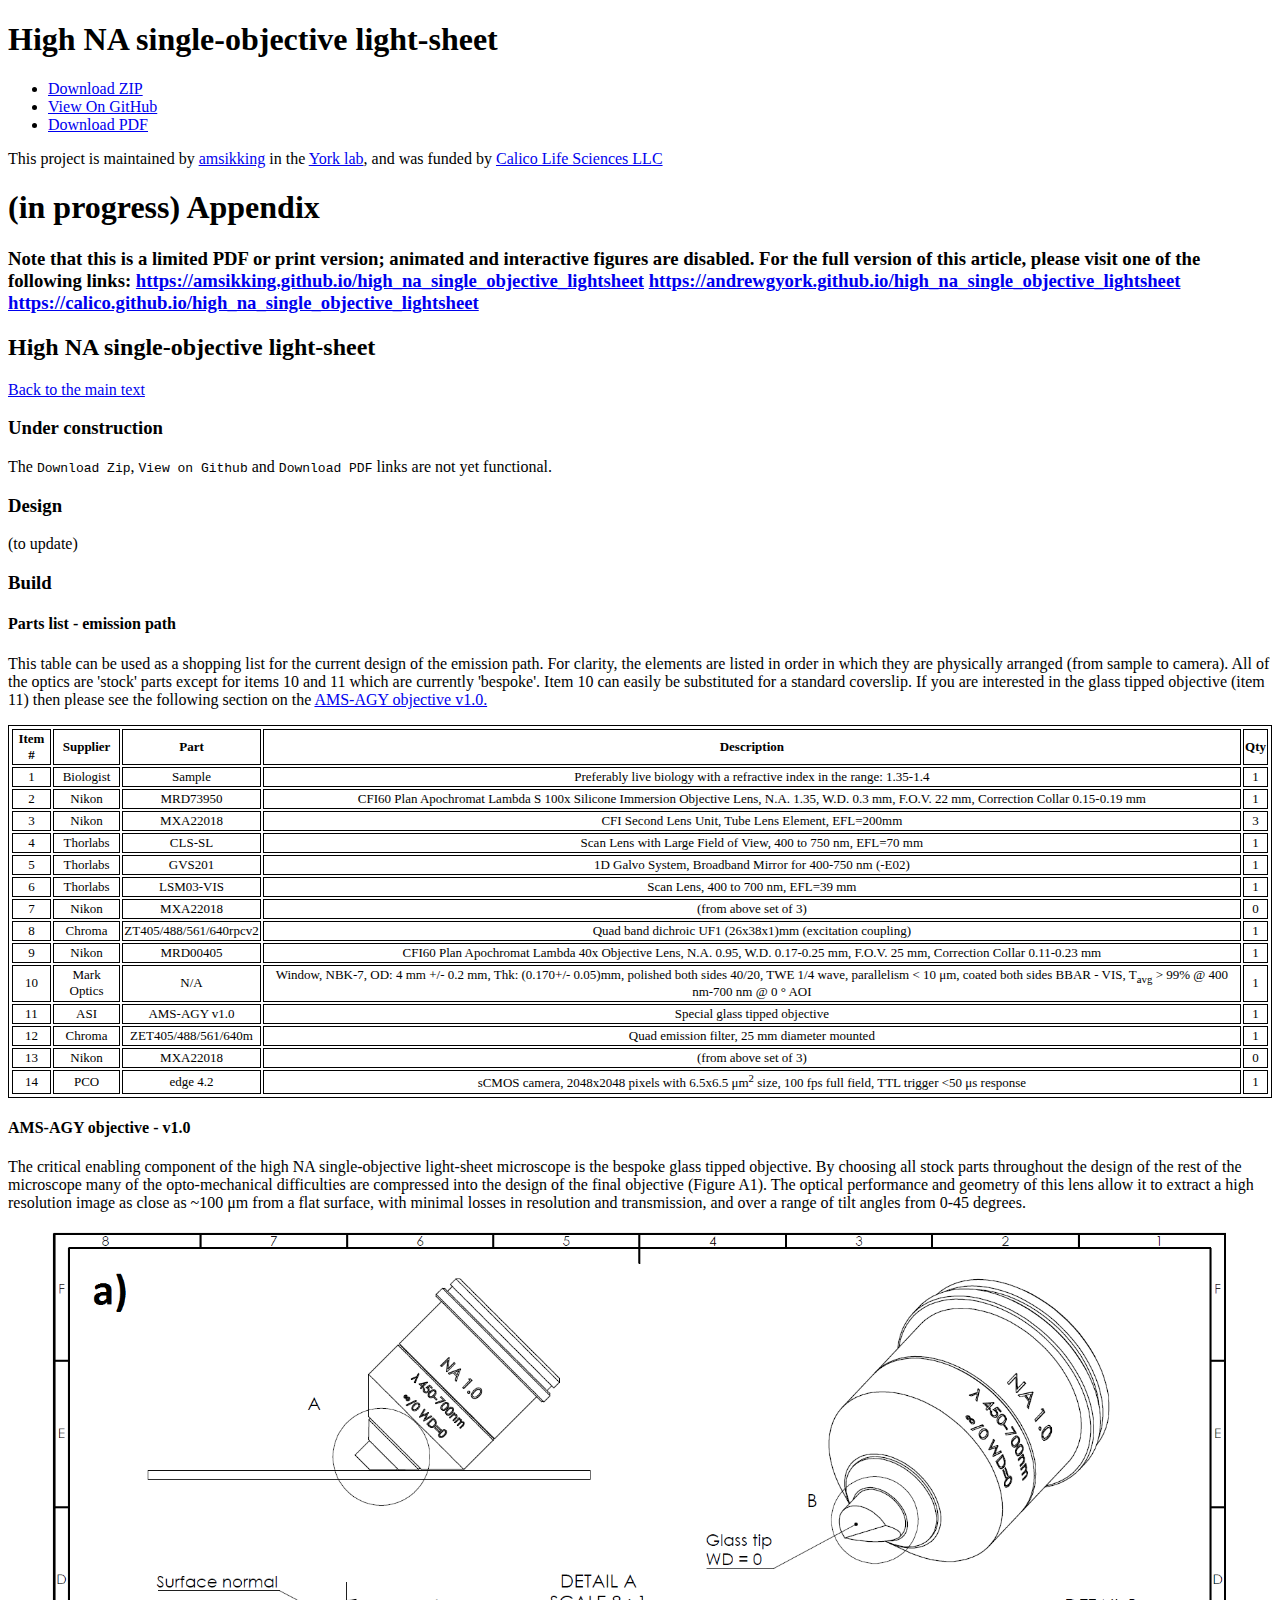
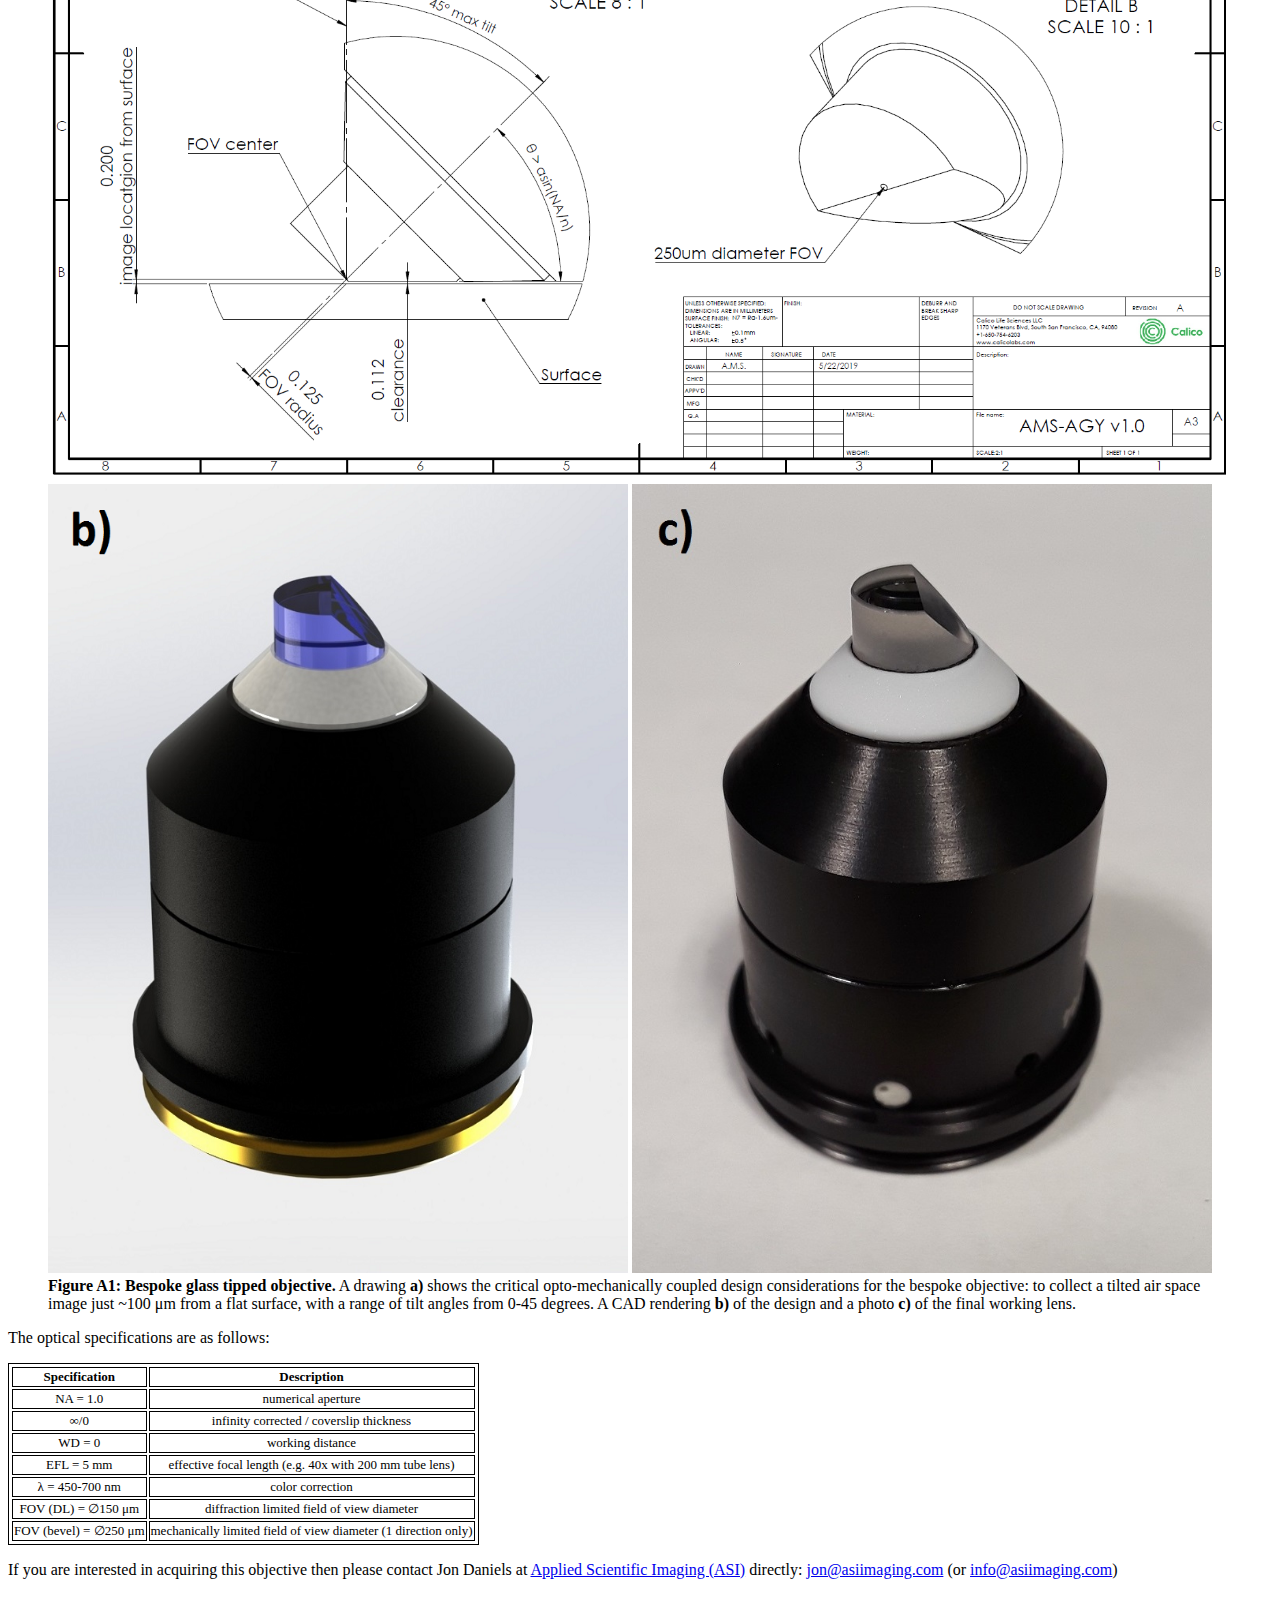
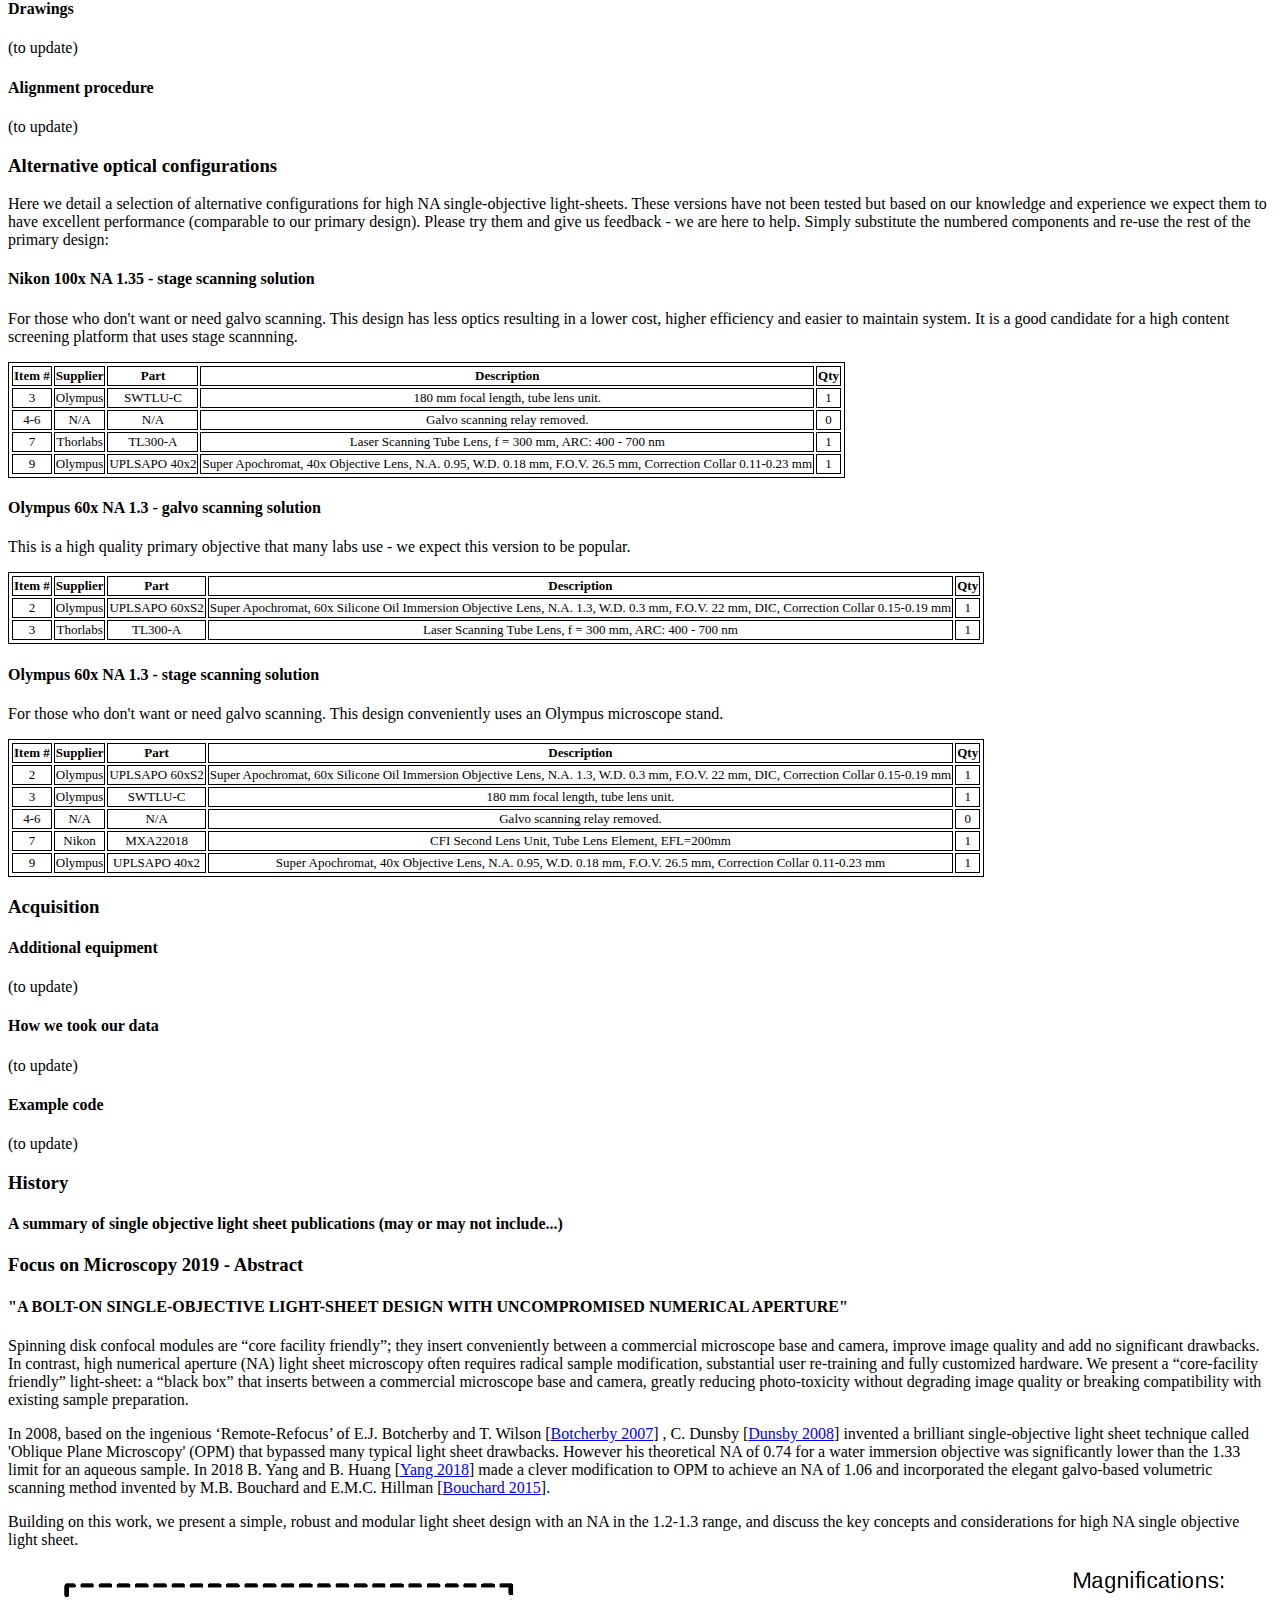
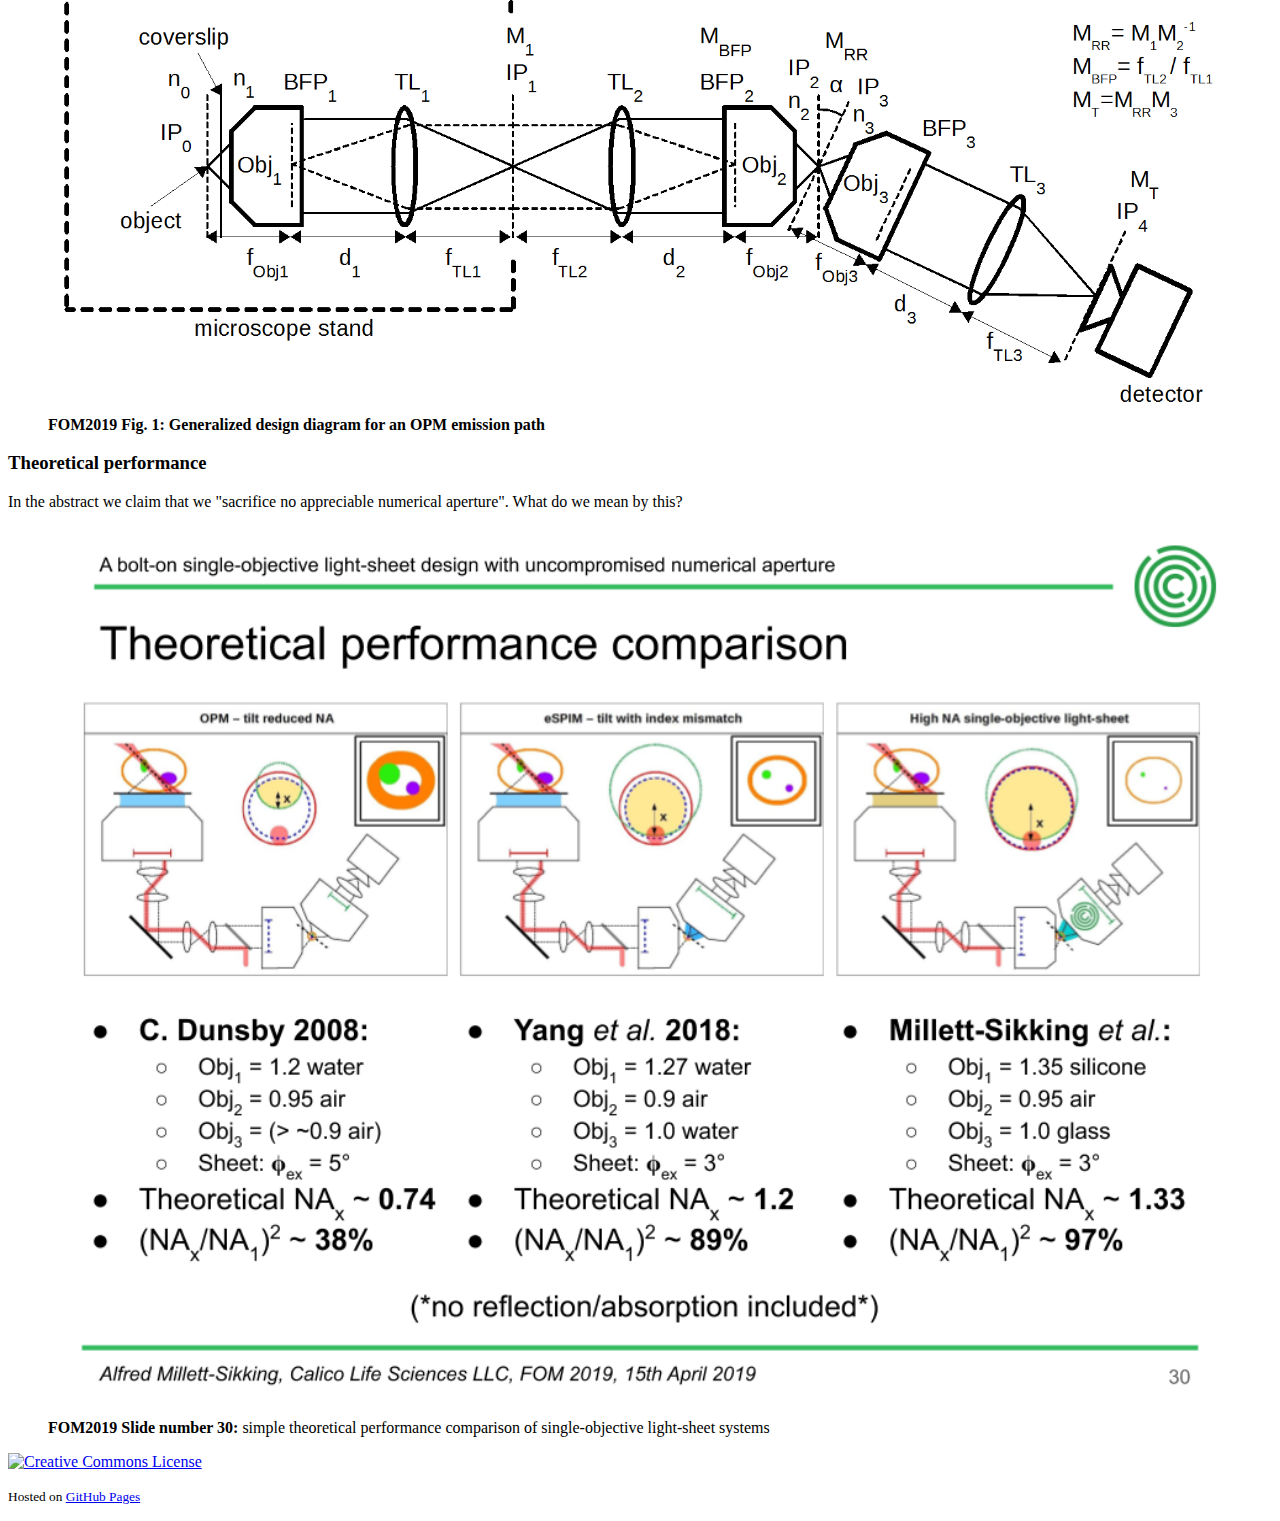
==== appendix.html @ 86b498c7 "Update appendix.html" ====
<!doctype html>
<!-- 
##############################################################
Ignore this boilerplate if you're just trying to edit the text.
Skip to the part that says 'The real text begins here'
##############################################################

Based on this theme: https://github.com/broccolini/dinky , which mentioned that attribution is appreciated. Thanks, broccolini!
-->
<html lang="en">
  <head>
    <base target="_blank">
    <meta charset="utf-8">
    <meta http-equiv="X-UA-Compatible" content="IE=edge">
    <title>high_NA_lightsheet_appendix_by_AMSikking</title>

    <link rel="stylesheet" href="stylesheets/styles.css">
    <link rel="stylesheet" href="stylesheets/prism.css">
    <!--[if lt IE 9]>
    <script src="javascript/html5shiv/html5shiv.js"></script>
    <![endif]-->
    <!--[if lt IE 8]>
      <p class="browserupgrade">You are using an <strong>outdated</strong> browser. Please <a href="http://browsehappy.com/">upgrade your browser</a> to improve your experience.</p>
    <![endif]-->
    <script src="javascript/scale-fix/scale.fix.js"></script>
    <script src="javascript/python-highlighting/prism.js"></script>
    <script async src="javascript/Minimal-MathJax/MathJax.js?config=TeX-AMS_CHTML"></script>
    <script src="javascript/update_figures.js"></script>
    <script src="javascript/reference_list/reference_list.js"></script>
    <script src="javascript/google-analytics/analytics.js"></script>
    <meta name="viewport" content="width=device-width, initial-scale=1, user-scalable=no">
  </head>
  <body>
    <div class="wrapper">
      <header>
        <h1 class="header">High NA single-objective light-sheet</h1>
        <ul>
          <li class="download"><a class="buttons" href="./appendix.html#under_construction">Download ZIP</a></li>
          <li><a class="buttons github" href="./appendix.html#under_construction">View On GitHub</a></li>
          <li><a class="buttons pdf" href="./appendix.html#under_construction">Download PDF</a></li>
        </ul>
        <p class="header" style="text-align:left;">This project is maintained by <a class="header name" href="https://github.com/amsikking">amsikking</a> in the <a class="header name" href="https://andrewgyork.github.io/">York lab</a>, and was funded by <a class="header name" href="https://www.calicolabs.com/">Calico Life Sciences LLC</a></p>
      </header>
<!-- 
##############################################################
The real text begins here.
##############################################################
 -->
<section>
<h1>(in progress) Appendix</h1>
<h3 class="onlyprint">
Note that this is a limited PDF or print version; animated and interactive figures are disabled. For the full version of this article, please visit one of the following links: <a href="https://amsikking.github.io/high_na_single_objective_lightsheet">https://amsikking.github.io/high_na_single_objective_lightsheet</a> <a href="https://andrewgyork.github.io/high_na_single_objective_lightsheet">https://andrewgyork.github.io/high_na_single_objective_lightsheet</a> <a href="https://calico.github.io/high_na_single_objective_lightsheet">https://calico.github.io/high_na_single_objective_lightsheet</a></h3>	
<h2>High NA single-objective light-sheet</h2>
<p><a href="./index.html" title="Main text" target="_self">Back to the main text</a></p>

<h3 id="under_construction">Under construction</h3>

<p>The <code>Download Zip</code>, <code>View on Github</code> and <code>Download PDF</code> links are not yet functional.</p>

<h3 id="Design">
Design</h3>

<p>(to update)</p>

<h3 id="Build">
Build</h3>

<h4 id="Parts_em_optical">Parts list - emission path</h4>

<p>This table can be used as a shopping list for the current design of the emission path. For clarity, the elements are listed in order in which they are physically arranged (from sample to camera). All of the optics are 'stock' parts except for items 10 and 11 which are currently 'bespoke'. Item 10 can easily be substituted for a standard coverslip. If you are interested in the glass tipped objective (item 11) then please see the following section on the <a href="#AMS-AGY_v1.0" target="_self">AMS-AGY objective v1.0.</a></p>

<div>
<style scoped>
table, th, td {
    border: 1px solid black;
    text-align: center;
	padding: 1px;
	font-size: small;
}
</style>
<table>
  <tr><th>Item #</th>	<th>Supplier</th>			<th>Part</th>  <th>Description</th><th>Qty</th>
  <tr><td>1</td>		<td>Biologist</td>			<td>Sample</td>
  <td>Preferably live biology with a refractive index in the range: 1.35-1.4</td>						<td>1</td></tr>
  <tr><td>2</td>		<td>Nikon</td>				<td>MRD73950</td>
  <td>CFI60 Plan Apochromat Lambda S 100x Silicone Immersion Objective Lens, N.A. 1.35, W.D. 0.3 mm, F.O.V. 22 mm, Correction Collar 0.15-0.19 mm</td>																				<td>1</td></tr>
  <tr><td>3</td>		<td>Nikon</td>				<td>MXA22018</td>
  <td>CFI Second Lens Unit, Tube Lens Element, EFL=200mm</td>														<td>3</td></tr>
  <tr><td>4</td>		<td>Thorlabs</td>			<td>CLS-SL</td>
  <td>Scan Lens with Large Field of View, 400 to 750 nm, EFL=70 mm</td>									<td>1</td></tr>
  <tr><td>5</td>		<td>Thorlabs</td>			<td>GVS201</td>
  <td>1D Galvo System, Broadband Mirror for 400-750 nm (-E02)</td>										<td>1</td></tr>
  <tr><td>6</td>		<td>Thorlabs</td>			<td>LSM03-VIS</td>
  <td>Scan Lens, 400 to 700 nm, EFL=39 mm</td>															<td>1</td></tr>
  <tr><td>7</td>		<td>Nikon</td>				<td>MXA22018</td>
  <td>(from above set of 3)</td>																		<td>0</td></tr>
  <tr><td>8</td>		<td>Chroma</td>				<td>ZT405/488/561/640rpcv2</td>
  <td>Quad band dichroic UF1 (26x38x1)mm (excitation coupling)</td>													<td>1</td></tr>
  <tr><td>9</td>		<td>Nikon</td>				<td>MRD00405</td>
  <td>CFI60 Plan Apochromat Lambda 40x Objective Lens, N.A. 0.95, W.D. 0.17-0.25 mm, F.O.V. 25 mm, Correction Collar 0.11-0.23 mm</td>																			<td>1</td></tr>
  <tr><td>10</td>		<td>Mark Optics</td>		<td>N/A</td>
  <td>Window, NBK-7, OD: 4 mm +/- 0.2 mm, Thk: (0.170+/- 0.05)mm, polished both sides 40/20, TWE 1/4 wave, parallelism &lt; 10 &mu;m, coated both sides BBAR - VIS, T<sub>avg</sub> &gt; 99&percnt; @ 400 nm-700 nm @ 0 &deg; AOI</td>																										<td>1</td></tr>
  <tr><td>11</td>		<td>ASI</td>			<td>AMS-AGY v1.0</td>
  <td>Special glass tipped objective</td>																<td>1</td></tr>
  <tr><td>12</td>		<td>Chroma</td>				<td>ZET405/488/561/640m</td>
  <td>Quad emission filter, 25 mm diameter mounted</td>													<td>1</td></tr>
  <tr><td>13</td>		<td>Nikon</td>				<td>MXA22018</td>
  <td>(from above set of 3)</td>																		<td>0</td></tr>
  <tr><td>14</td>		<td>PCO</td>				<td>edge 4.2</td>
  <td>sCMOS camera, 2048x2048 pixels with 6.5x6.5 μm<sup>2</sup> size, 100 fps full field, TTL trigger <50 μs response</td>																										<td>1</td></tr>
</table>
</div>

<h4 id="AMS-AGY_v1.0">AMS-AGY objective - v1.0</h4>

<p>The critical enabling component of the high NA single-objective light-sheet microscope is the bespoke glass tipped objective. By choosing all stock parts throughout the design of the rest of the microscope many of the opto-mechanical difficulties are compressed into the design of the final objective (Figure A1). The optical performance and geometry of this lens allow it to extract a high resolution image as close as ~100 &mu;m from a flat surface, with minimal losses in resolution and transmission, and over a range of tilt angles from 0-45 degrees.</p>

<figure id="Figure_A1">
<img src="images/AMS-AGY_objective_v1.0/AMS-AGY_objective_v1.0_drawing.png" alt="Figure A1" id="Figure_A1_svg" style="width:100%;">
<img src="images/AMS-AGY_objective_v1.0/AMS-AGY_objective_v1.0_render.png" alt="Figure A2" id="Figure_A2_svg_1" style="width:49%;">
<img src="images/AMS-AGY_objective_v1.0/AMS-AGY_objective_v1.0_photo.jpg" alt="Figure A2" id="Figure_A2_svg_2" style="width:49%;">
<figcaption><strong>Figure A1: Bespoke glass tipped objective.</strong> A drawing <strong>a)</strong> shows the critical opto-mechanically coupled design considerations for the bespoke objective: to collect a tilted air space image just ~100 &mu;m from a flat surface, with a range of tilt angles from 0-45 degrees. A CAD rendering <strong>b)</strong> of the design and a photo <strong>c)</strong> of the final working lens.</strong></figcaption>
</figure>

<p></p>
<p>The optical specifications are as follows:</p>

<div>
<style scoped>
table, th, td {
    border: 1px solid black;
    text-align: center;
	padding: 1px;
	font-size: small;
}
</style>
<table>
  <tr><th>Specification</th>					<th>Description</th></tr>
  <tr><td>NA = 1.0</td>							<td>numerical aperture</td>
  <tr><td>&infin;/0</td>						<td>infinity corrected / coverslip thickness</td>
  <tr><td>WD = 0</td>							<td>working distance</td>
  <tr><td>EFL = 5 mm</td>						<td>effective focal length (e.g. 40x with 200 mm tube lens)</td>
  <tr><td>&lambda; = 450-700 nm</td>				<td>color correction</td>
  <tr><td>FOV (DL) = &empty;150 &mu;m </td>		<td>diffraction limited field of view diameter</td>
  <tr><td>FOV (bevel) = &empty;250 &mu;m </td>	<td>mechanically limited field of view diameter (1 direction only)</td>
</table>
</div>

<p>If you are interested in acquiring this objective then please contact Jon Daniels at <a href="http://www.asiimaging.com/">Applied Scientific Imaging (ASI)</a> directly: <a href="mailto:jon@asiimaging.com" target="_self">jon@asiimaging.com</a> (or <a href="mailto:info@asiimaging.com" target="_self">info@asiimaging.com</a>)</p>

<h4 id="Drawings">Drawings</h4>

<p>(to update)</p>

<h4 id="Alignment">Alignment procedure</h4>

<p>(to update)</p>

<h3 id="Alt_configs">Alternative optical configurations</h3>

<p>Here we detail a selection of alternative configurations for high NA single-objective light-sheets. These versions have not been tested but based on our knowledge and experience we expect them to have excellent performance (comparable to our primary design). Please try them and give us feedback - we are here to help. Simply substitute the numbered components and re-use the rest of the primary design:</p>

<h4>Nikon 100x NA 1.35 - stage scanning solution</h4>

<p>For those who don't want or need galvo scanning. This design has less optics resulting in a lower cost, higher efficiency and easier to maintain system. It is a good candidate for a high content screening platform that uses stage scannning.</p>

<div>
<style scoped>
table, th, td {
    border: 1px solid black;
    text-align: center;
	padding: 1px;
	font-size: small;
}
</style>
<table>
  <tr><th>Item #</th>	<th>Supplier</th>			<th>Part</th>  <th>Description</th><th>Qty</th>
  <tr><td>3</td>		<td>Olympus</td>				<td>SWTLU-C</td>
  <td>180 mm focal length, tube lens unit.</td>														<td>1</td></tr>
  <tr><td>4-6</td>		<td>N/A</td>				<td>N/A</td>
  <td>Galvo scanning relay removed.</td>														<td>0</td></tr>
  <tr><td>7</td>		<td>Thorlabs</td>			<td>TL300-A</td>
  <td>Laser Scanning Tube Lens, f = 300 mm, ARC: 400 - 700 nm</td>		  	  		   <td>1</td></tr>
  <tr><td>9</td>		<td>Olympus</td>				<td>UPLSAPO 40x2</td>
  <td>Super Apochromat, 40x Objective Lens, N.A. 0.95, W.D. 0.18 mm, F.O.V. 26.5 mm, Correction Collar 0.11-0.23 mm</td>																		<td>1</td></tr>
</table>
</div>

<h4>Olympus 60x NA 1.3 - galvo scanning solution</h4>

<p>This is a high quality primary objective that many labs use - we expect this version to be popular.</p>

<div>
<style scoped>
table, th, td {
    border: 1px solid black;
    text-align: center;
	padding: 1px;
	font-size: small;
}
</style>
<table>
  <tr><th>Item #</th>	<th>Supplier</th>			<th>Part</th>  <th>Description</th><th>Qty</th>
  <tr><td>2</td>		<td>Olympus</td>				<td>UPLSAPO 60xS2</td>
  <td>Super Apochromat, 60x Silicone Oil Immersion Objective Lens, N.A. 1.3, W.D. 0.3 mm, F.O.V. 22 mm, DIC, Correction Collar 0.15-0.19 mm</td>																	<td>1</td></tr>
  <tr><td>3</td>		<td>Thorlabs</td>			<td>TL300-A</td>
  <td>Laser Scanning Tube Lens, f = 300 mm, ARC: 400 - 700 nm</td>		  	  		   <td>1</td></tr>
</table>
</div>

<h4>Olympus 60x NA 1.3 - stage scanning solution</h4>

<p>For those who don't want or need galvo scanning. This design conveniently uses an Olympus microscope stand.</p>

<div>
<style scoped>
table, th, td {
    border: 1px solid black;
    text-align: center;
	padding: 1px;
	font-size: small;
}
</style>
<table>
  <tr><th>Item #</th>	<th>Supplier</th>			<th>Part</th>  <th>Description</th><th>Qty</th>
  <tr><td>2</td>		<td>Olympus</td>				<td>UPLSAPO 60xS2</td>
  <td>Super Apochromat, 60x Silicone Oil Immersion Objective Lens, N.A. 1.3, W.D. 0.3 mm, F.O.V. 22 mm, DIC, Correction Collar 0.15-0.19 mm</td>																				<td>1</td></tr>
  <tr><td>3</td>		<td>Olympus</td>				<td>SWTLU-C</td>
  <td>180 mm focal length, tube lens unit.</td>														<td>1</td></tr>
  <tr><td>4-6</td>		<td>N/A</td>				<td>N/A</td>
  <td>Galvo scanning relay removed.</td>														<td>0</td></tr>
  <tr><td>7</td>		<td>Nikon</td>				<td>MXA22018</td>
  <td>CFI Second Lens Unit, Tube Lens Element, EFL=200mm</td>																		<td>1</td></tr>
  <tr><td>9</td>		<td>Olympus</td>				<td>UPLSAPO 40x2</td>
  <td>Super Apochromat, 40x Objective Lens, N.A. 0.95, W.D. 0.18 mm, F.O.V. 26.5 mm, Correction Collar 0.11-0.23 mm</td>																		<td>1</td></tr>
</table>
</div>

<h3 id="Acquisition">
Acquisition</h3>

<h4 id="Additional_equipment">Additional equipment</h4>

<p>(to update)</p>

<h4>How we took our data</h4>

<p>(to update)</p>

<h4 id="Example_code">Example code</h4>

<p>(to update)</p>

<h3 id="History">
History</h3>

<h4>A summary of single objective light sheet publications (may or may not include...)</h4>

<h3 id="FOM2019_abstract">Focus on Microscopy 2019 - Abstract</h3>
<h4>"A BOLT-ON SINGLE-OBJECTIVE LIGHT-SHEET DESIGN WITH UNCOMPROMISED NUMERICAL APERTURE"</h4>

<p>Spinning disk confocal modules are “core facility friendly”; they insert conveniently between a commercial microscope base and camera, improve image quality and add no significant drawbacks. In contrast, high numerical aperture (NA) light sheet microscopy often requires radical sample modification, substantial user re-training and fully customized hardware. We present a “core-facility friendly” light-sheet: a “black box” that inserts between a commercial microscope base and camera, greatly reducing photo-toxicity without degrading image quality or breaking compatibility with existing sample preparation.</p>
<p>In 2008, based on the ingenious ‘Remote-Refocus’ of E.J. Botcherby and T. Wilson

[<a class="citation" href="https://doi.org/10.1016/j.optcom.2007.10.007" title="An optical technique for remote focusing in microscopy; E.J. Botcherby, R. Juškaitis, M.J. Booth and T. Wilson; Optics Communications, vol 281(4), p880-887, (2007)">Botcherby 2007</a>]

, C. Dunsby

[<a class="citation" href="https://doi.org/10.1364/OE.16.020306" title="Optically sectioned imaging by oblique plane microscopy; C. Dunsby; Optics Express, vol 16(25), p20306-20316, (2008)">Dunsby 2008</a>]

invented a brilliant single-objective light sheet technique called 'Oblique Plane Microscopy' (OPM) that bypassed many typical light sheet drawbacks. However his theoretical NA of 0.74 for a water immersion objective was significantly lower than the 1.33 limit for an aqueous sample. In 2018 B. Yang and B. Huang

[<a class="citation" href="https://doi.org/10.1101/273359" title="High Numerical Aperture Epi-illumination Selective Plane Illumination Microscopy; B. Yang, Y. Wang, S. Feng, V. Pessino, N. Stuurman and B. Huang; bioRxiv, (2018)">Yang 2018</a>]

made a clever modification to OPM to achieve an NA of 1.06 and incorporated the elegant galvo-based volumetric scanning method invented by M.B. Bouchard and E.M.C. Hillman

[<a class="citation" href="https://doi.org/10.1038/nphoton.2014.323" title="Swept confocally-aligned planar excitation (SCAPE) microscopy for high-speed volumetric imaging of behaving organisms; M.B. Bouchard, V. Voleti, C.S. Mendes, C. Lacefield, W. B. Grueber, R.S. Mann, R.M. Bruno and E.M.C. Hillman; Nature Photonics, vol 9, p113-119, (2015)">Bouchard 2015</a>].</p>

<p>Building on this work, we present a simple, robust and modular light sheet design with an NA in the 1.2-1.3 range, and discuss the key concepts and considerations for high NA single objective light sheet.</p>

<figure id="FOM2019_Fig_1">
<img src="images/FOM2019/FOM2019_Abstract_figure_1.png" alt="FOM2019 Figure 1" id="FOM2019_Fig_1_jpg_1" style="width:100%;">
<figcaption><strong>FOM2019 Fig. 1: Generalized design diagram for an OPM emission path</strong></figcaption>
</figure>

<h3 id=theory_performance>Theoretical performance</h3>
<p>In the abstract we claim that we "sacrifice no appreciable numerical aperture". What do we mean by this?  </p>

<figure id="FOM2019_30">
<img src="images/FOM2019/FOM2019_30.png" alt="FOM2019_30 Figure 1" id="FOM2019_30_jpg_1" style="width:100%;">
<figcaption><strong>FOM2019 Slide number 30:</strong> simple theoretical performance comparison of single-objective light-sheet systems</figcaption>
</figure>


</section>
<footer>
  <a rel="license" href="http://creativecommons.org/licenses/by/4.0/"><img alt="Creative Commons License" style="border-width:0" src="./images/cc_by_4p0.png"></a>

  <p><small>Hosted on <a href="https://pages.github.com">GitHub Pages</a></small></p>
</footer>
</div>
 <!--[if !IE]><script>fixScale(document);</script><![endif]-->
</body>
</html>
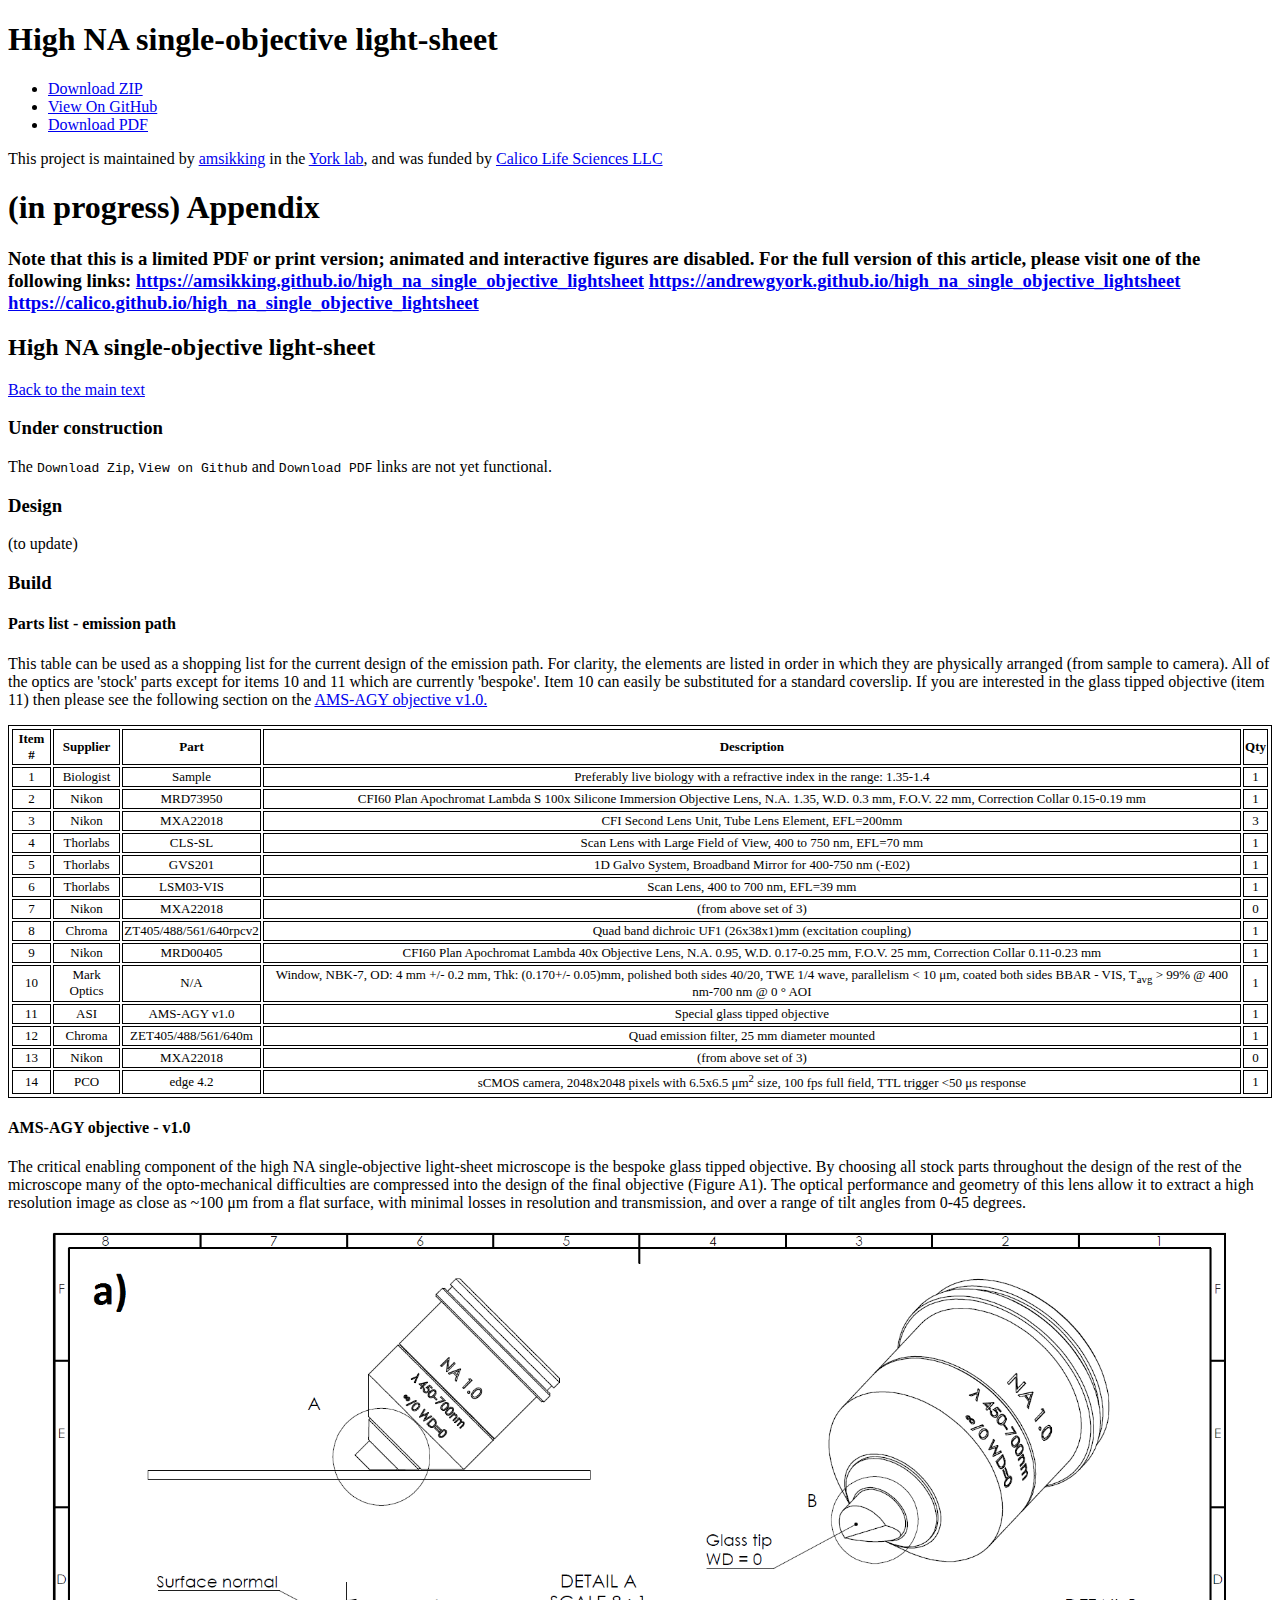
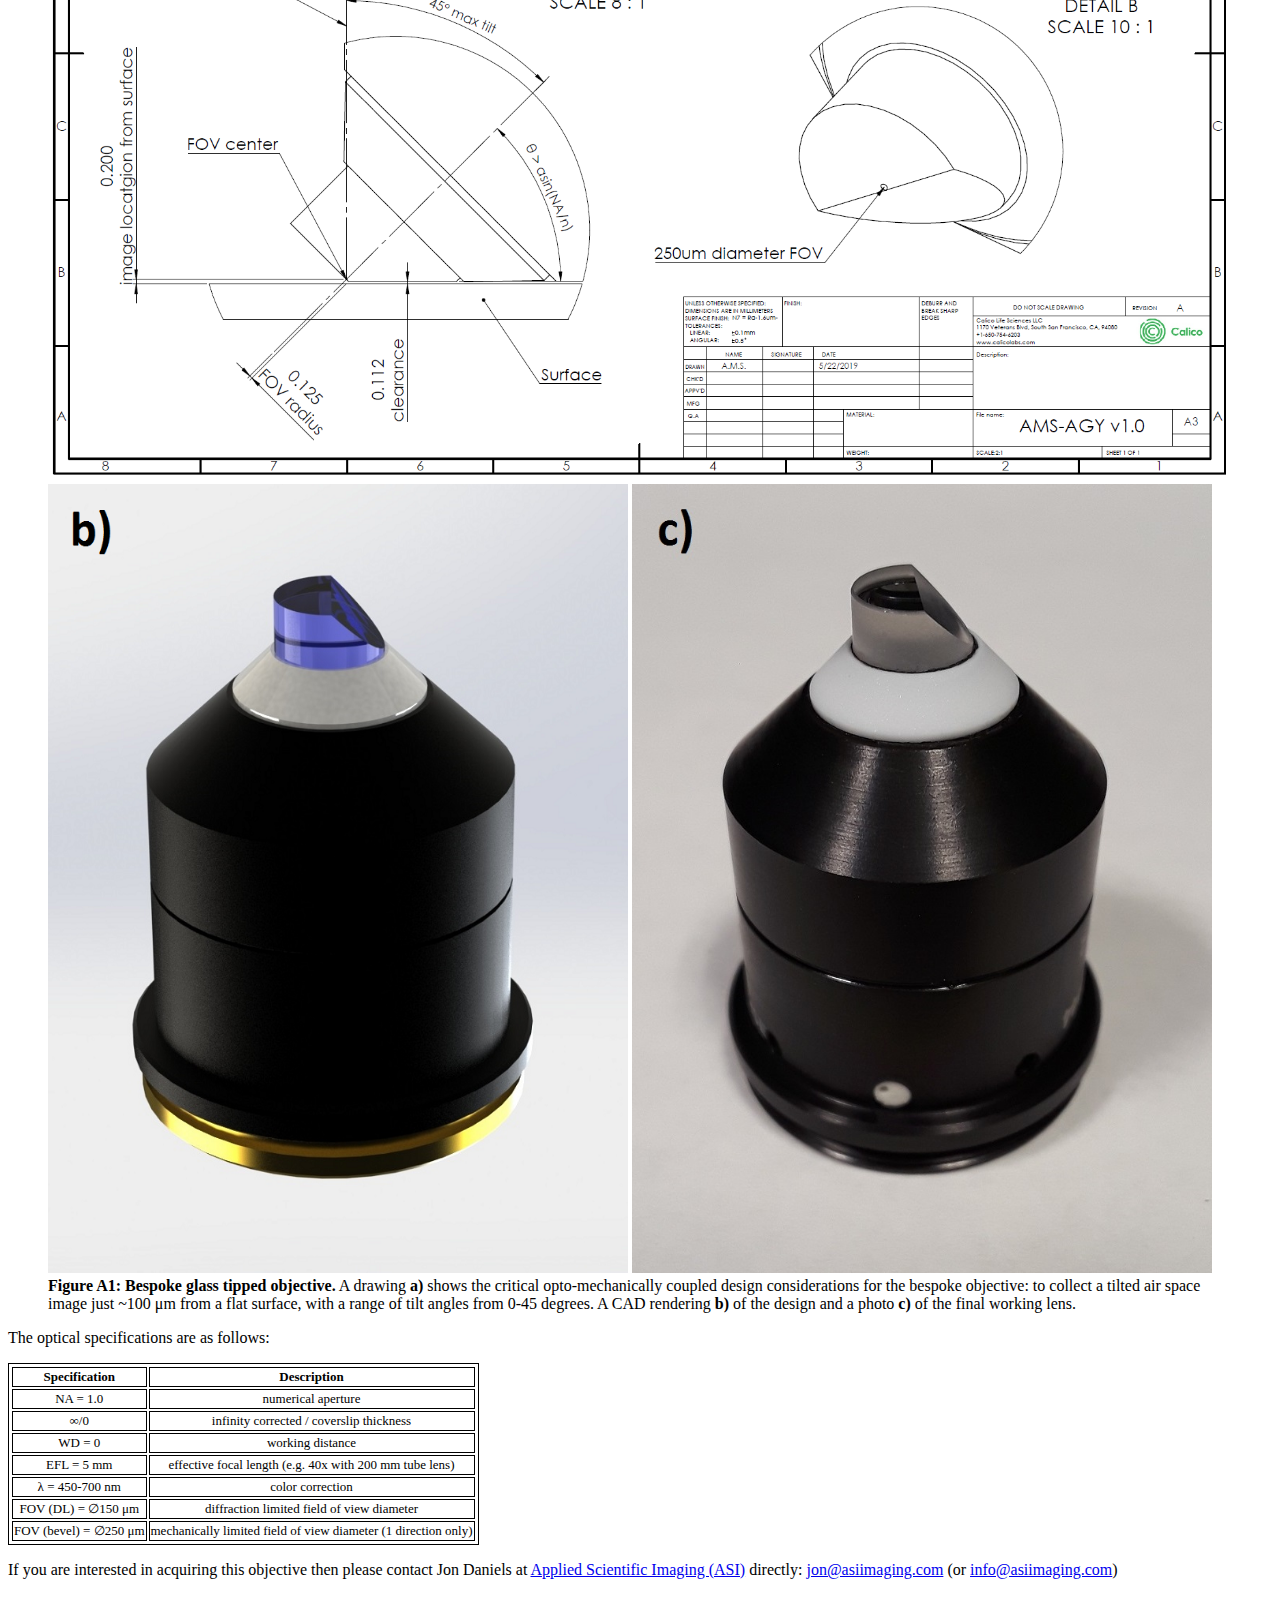
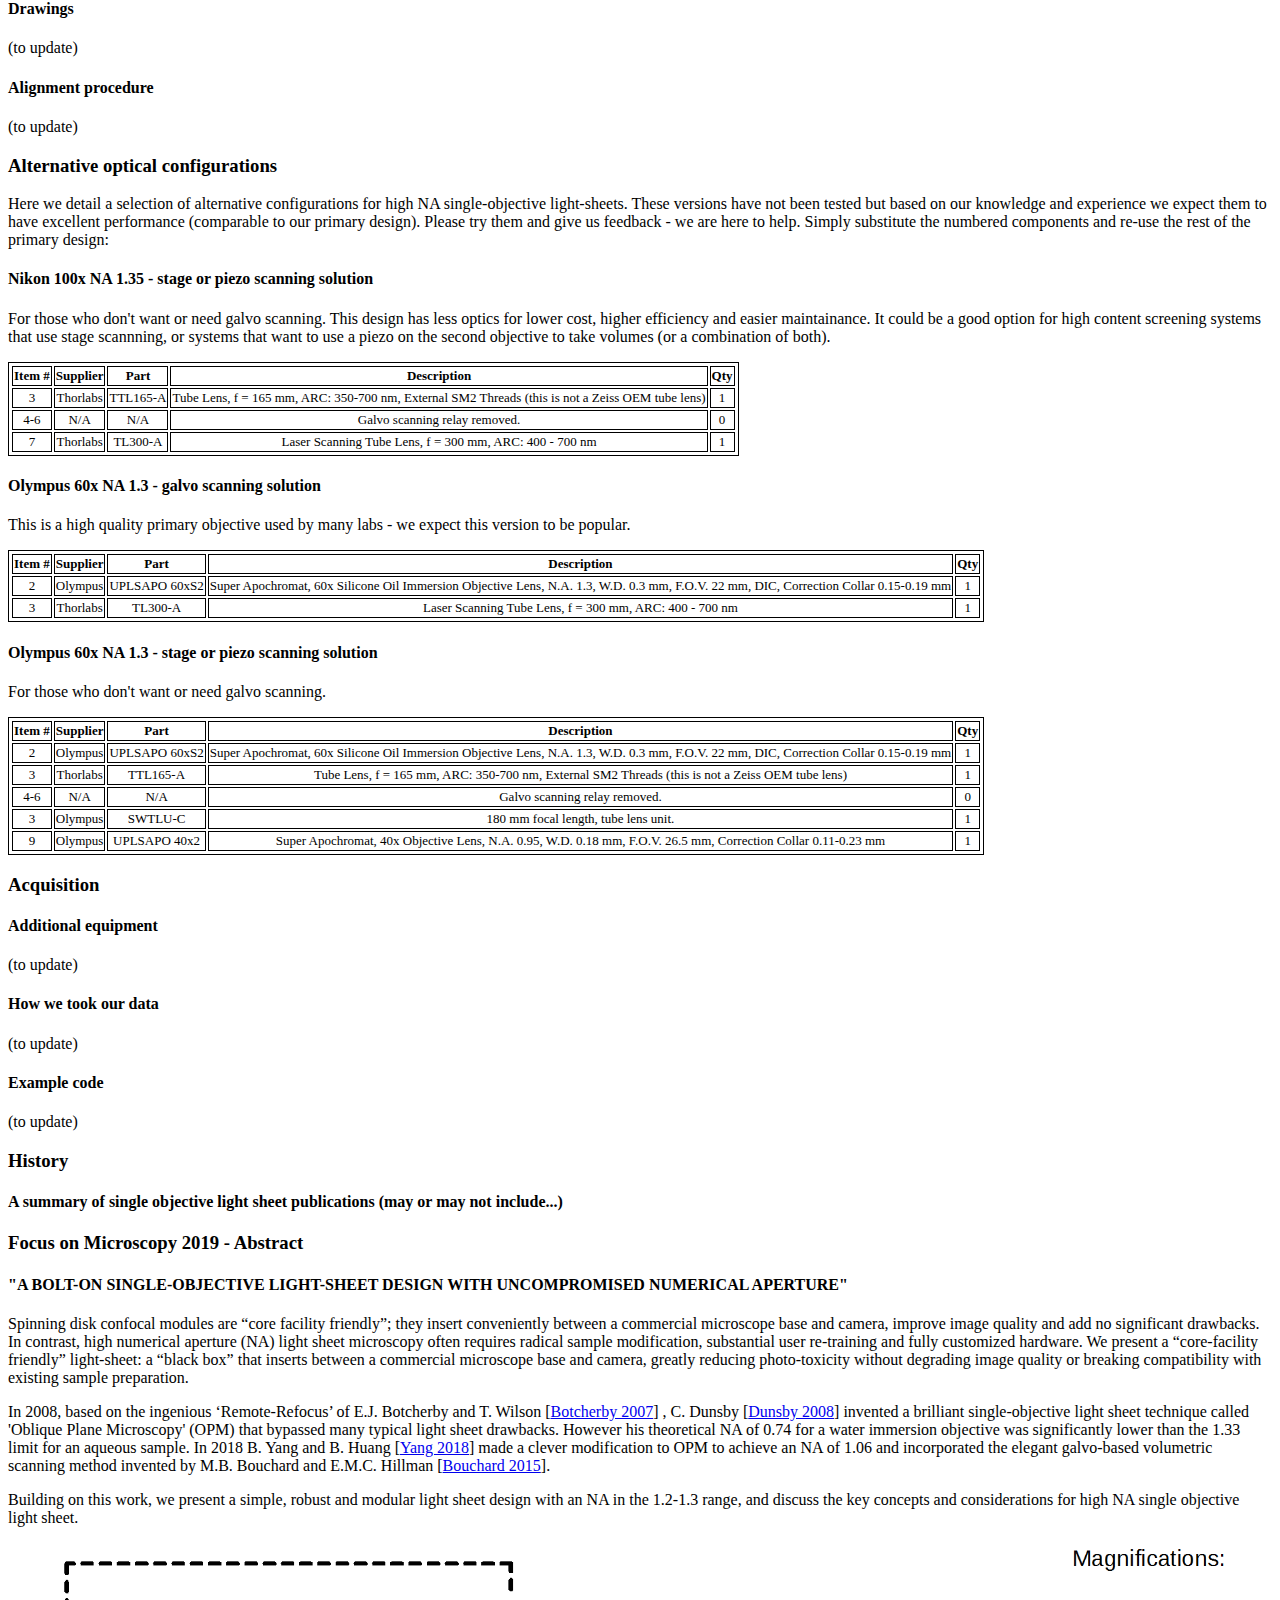
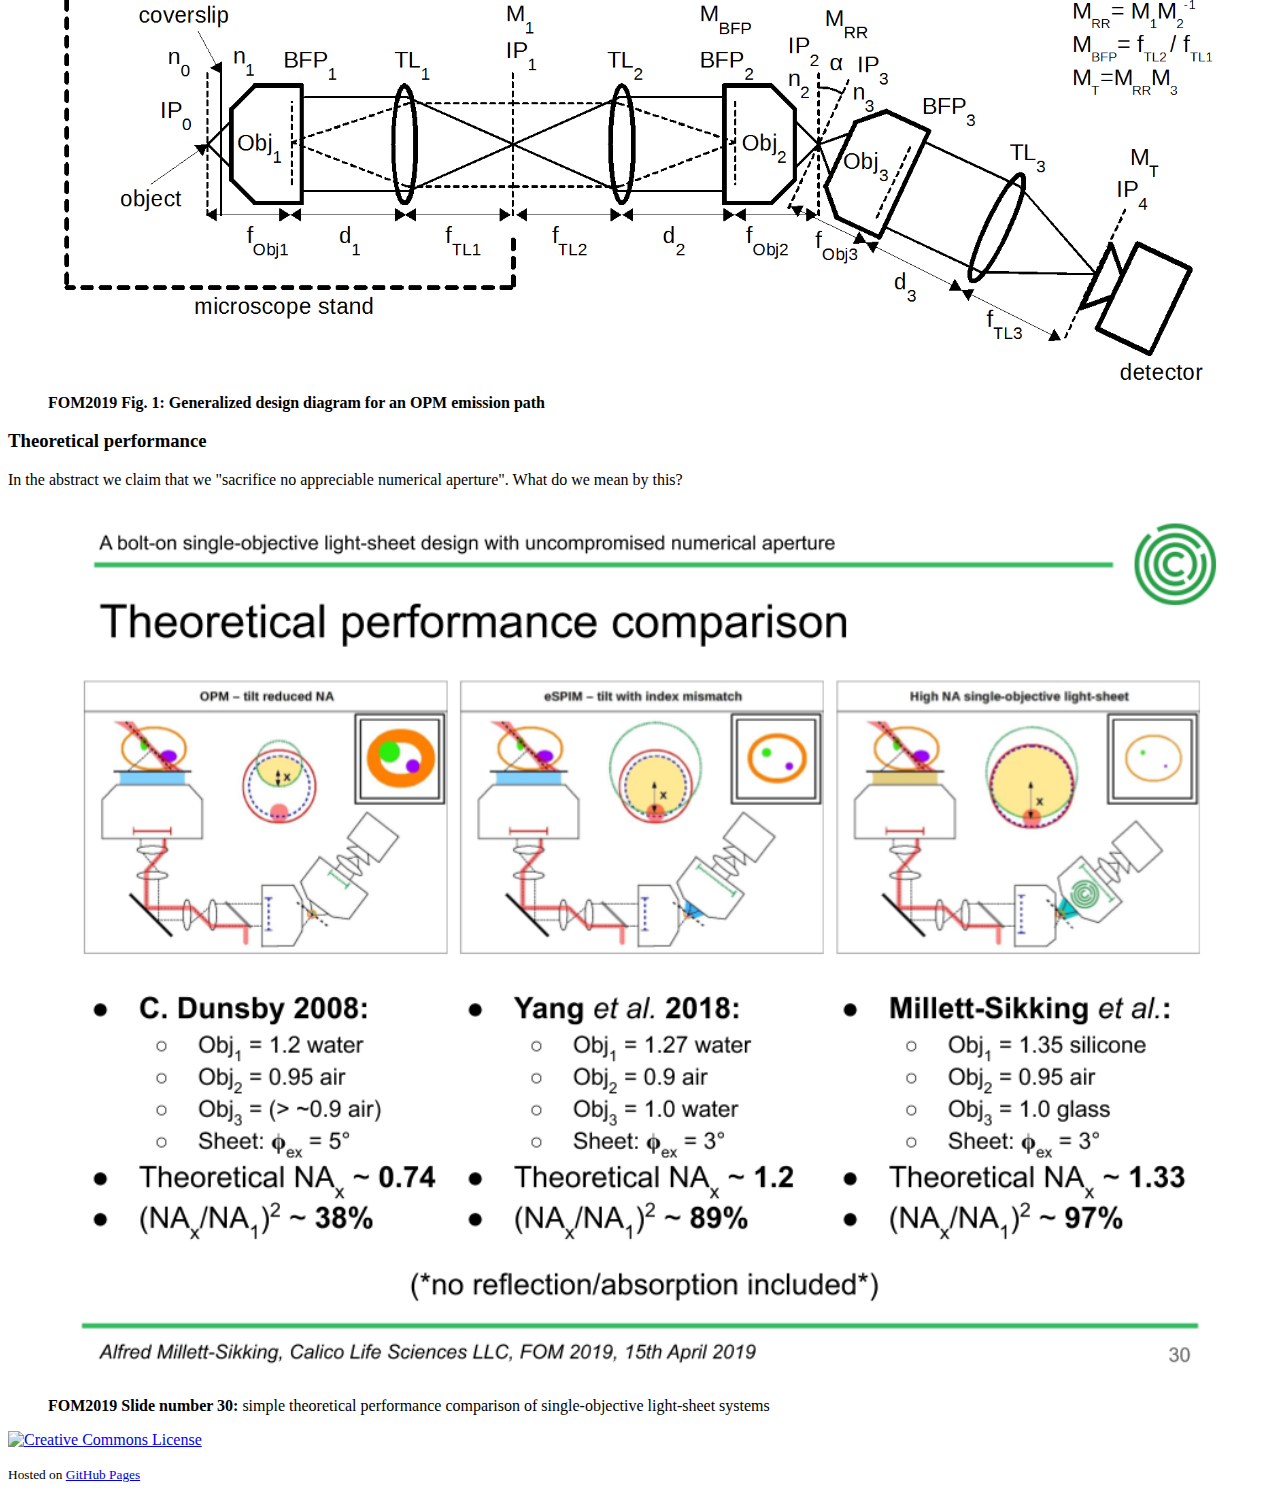
==== commit 55c41c8e: "Update appendix.html" ====
--- a/appendix.html
+++ b/appendix.html
@@ -160,9 +160,9 @@
 
 <p>Here we detail a selection of alternative configurations for high NA single-objective light-sheets. These versions have not been tested but based on our knowledge and experience we expect them to have excellent performance (comparable to our primary design). Please try them and give us feedback - we are here to help. Simply substitute the numbered components and re-use the rest of the primary design:</p>
 
-<h4>Nikon 100x NA 1.35 - stage scanning solution</h4>
-
-<p>For those who don't want or need galvo scanning. This design has less optics resulting in a lower cost, higher efficiency and easier to maintain system. It is a good candidate for a high content screening platform that uses stage scannning.</p>
+<h4>Nikon 100x NA 1.35 - stage or piezo scanning solution</h4>
+
+<p>For those who don't want or need galvo scanning. This design has less optics for lower cost, higher efficiency and easier maintainance. It could be a good option for high content screening systems that use stage scannning, or systems that want to use a piezo on the second objective to take volumes (or a combination of both).</p>
 
 <div>
 <style scoped>
@@ -175,20 +175,18 @@
 </style>
 <table>
   <tr><th>Item #</th>	<th>Supplier</th>			<th>Part</th>  <th>Description</th><th>Qty</th>
-  <tr><td>3</td>		<td>Olympus</td>				<td>SWTLU-C</td>
-  <td>180 mm focal length, tube lens unit.</td>														<td>1</td></tr>
-  <tr><td>4-6</td>		<td>N/A</td>				<td>N/A</td>
+  <tr><td>3</td>		<td>Thorlabs</td>				<td>TTL165-A</td>
+  <td>Tube Lens, f = 165 mm, ARC: 350-700 nm, External SM2 Threads (this is not a Zeiss OEM tube lens)</td>							<td>1</td></tr>
+  <tr><td>4-6</td>		<td>N/A</td>					<td>N/A</td>
   <td>Galvo scanning relay removed.</td>														<td>0</td></tr>
-  <tr><td>7</td>		<td>Thorlabs</td>			<td>TL300-A</td>
-  <td>Laser Scanning Tube Lens, f = 300 mm, ARC: 400 - 700 nm</td>		  	  		   <td>1</td></tr>
-  <tr><td>9</td>		<td>Olympus</td>				<td>UPLSAPO 40x2</td>
-  <td>Super Apochromat, 40x Objective Lens, N.A. 0.95, W.D. 0.18 mm, F.O.V. 26.5 mm, Correction Collar 0.11-0.23 mm</td>																		<td>1</td></tr>
+  <tr><td>7</td>		<td>Thorlabs</td>				<td>TL300-A</td>
+  <td>Laser Scanning Tube Lens, f = 300 mm, ARC: 400 - 700 nm</td>		  	  		   			<td>1</td></tr>
 </table>
 </div>
 
 <h4>Olympus 60x NA 1.3 - galvo scanning solution</h4>
 
-<p>This is a high quality primary objective that many labs use - we expect this version to be popular.</p>
+<p>This is a high quality primary objective used by many labs - we expect this version to be popular.</p>
 
 <div>
 <style scoped>
@@ -208,9 +206,9 @@
 </table>
 </div>
 
-<h4>Olympus 60x NA 1.3 - stage scanning solution</h4>
-
-<p>For those who don't want or need galvo scanning. This design conveniently uses an Olympus microscope stand.</p>
+<h4>Olympus 60x NA 1.3 - stage or piezo scanning solution</h4>
+
+<p>For those who don't want or need galvo scanning.</p>
 
 <div>
 <style scoped>
@@ -224,15 +222,15 @@
 <table>
   <tr><th>Item #</th>	<th>Supplier</th>			<th>Part</th>  <th>Description</th><th>Qty</th>
   <tr><td>2</td>		<td>Olympus</td>				<td>UPLSAPO 60xS2</td>
-  <td>Super Apochromat, 60x Silicone Oil Immersion Objective Lens, N.A. 1.3, W.D. 0.3 mm, F.O.V. 22 mm, DIC, Correction Collar 0.15-0.19 mm</td>																				<td>1</td></tr>
-  <tr><td>3</td>		<td>Olympus</td>				<td>SWTLU-C</td>
-  <td>180 mm focal length, tube lens unit.</td>														<td>1</td></tr>
-  <tr><td>4-6</td>		<td>N/A</td>				<td>N/A</td>
+  <td>Super Apochromat, 60x Silicone Oil Immersion Objective Lens, N.A. 1.3, W.D. 0.3 mm, F.O.V. 22 mm, DIC, Correction Collar 0.15-0.19 mm</td>																			<td>1</td></tr>
+  <tr><td>3</td>		<td>Thorlabs</td>				<td>TTL165-A</td>  
+  <td>Tube Lens, f = 165 mm, ARC: 350-700 nm, External SM2 Threads (this is not a Zeiss OEM tube lens)</td> 						<td>1</td></tr>
+  <tr><td>4-6</td>		<td>N/A</td>					<td>N/A</td>
   <td>Galvo scanning relay removed.</td>														<td>0</td></tr>
-  <tr><td>7</td>		<td>Nikon</td>				<td>MXA22018</td>
-  <td>CFI Second Lens Unit, Tube Lens Element, EFL=200mm</td>																		<td>1</td></tr>
+    <tr><td>3</td>		<td>Olympus</td>				<td>SWTLU-C</td>
+  <td>180 mm focal length, tube lens unit.</td>													<td>1</td></tr>
   <tr><td>9</td>		<td>Olympus</td>				<td>UPLSAPO 40x2</td>
-  <td>Super Apochromat, 40x Objective Lens, N.A. 0.95, W.D. 0.18 mm, F.O.V. 26.5 mm, Correction Collar 0.11-0.23 mm</td>																		<td>1</td></tr>
+  <td>Super Apochromat, 40x Objective Lens, N.A. 0.95, W.D. 0.18 mm, F.O.V. 26.5 mm, Correction Collar 0.11-0.23 mm</td>																							<td>1</td></tr>
 </table>
 </div>
 
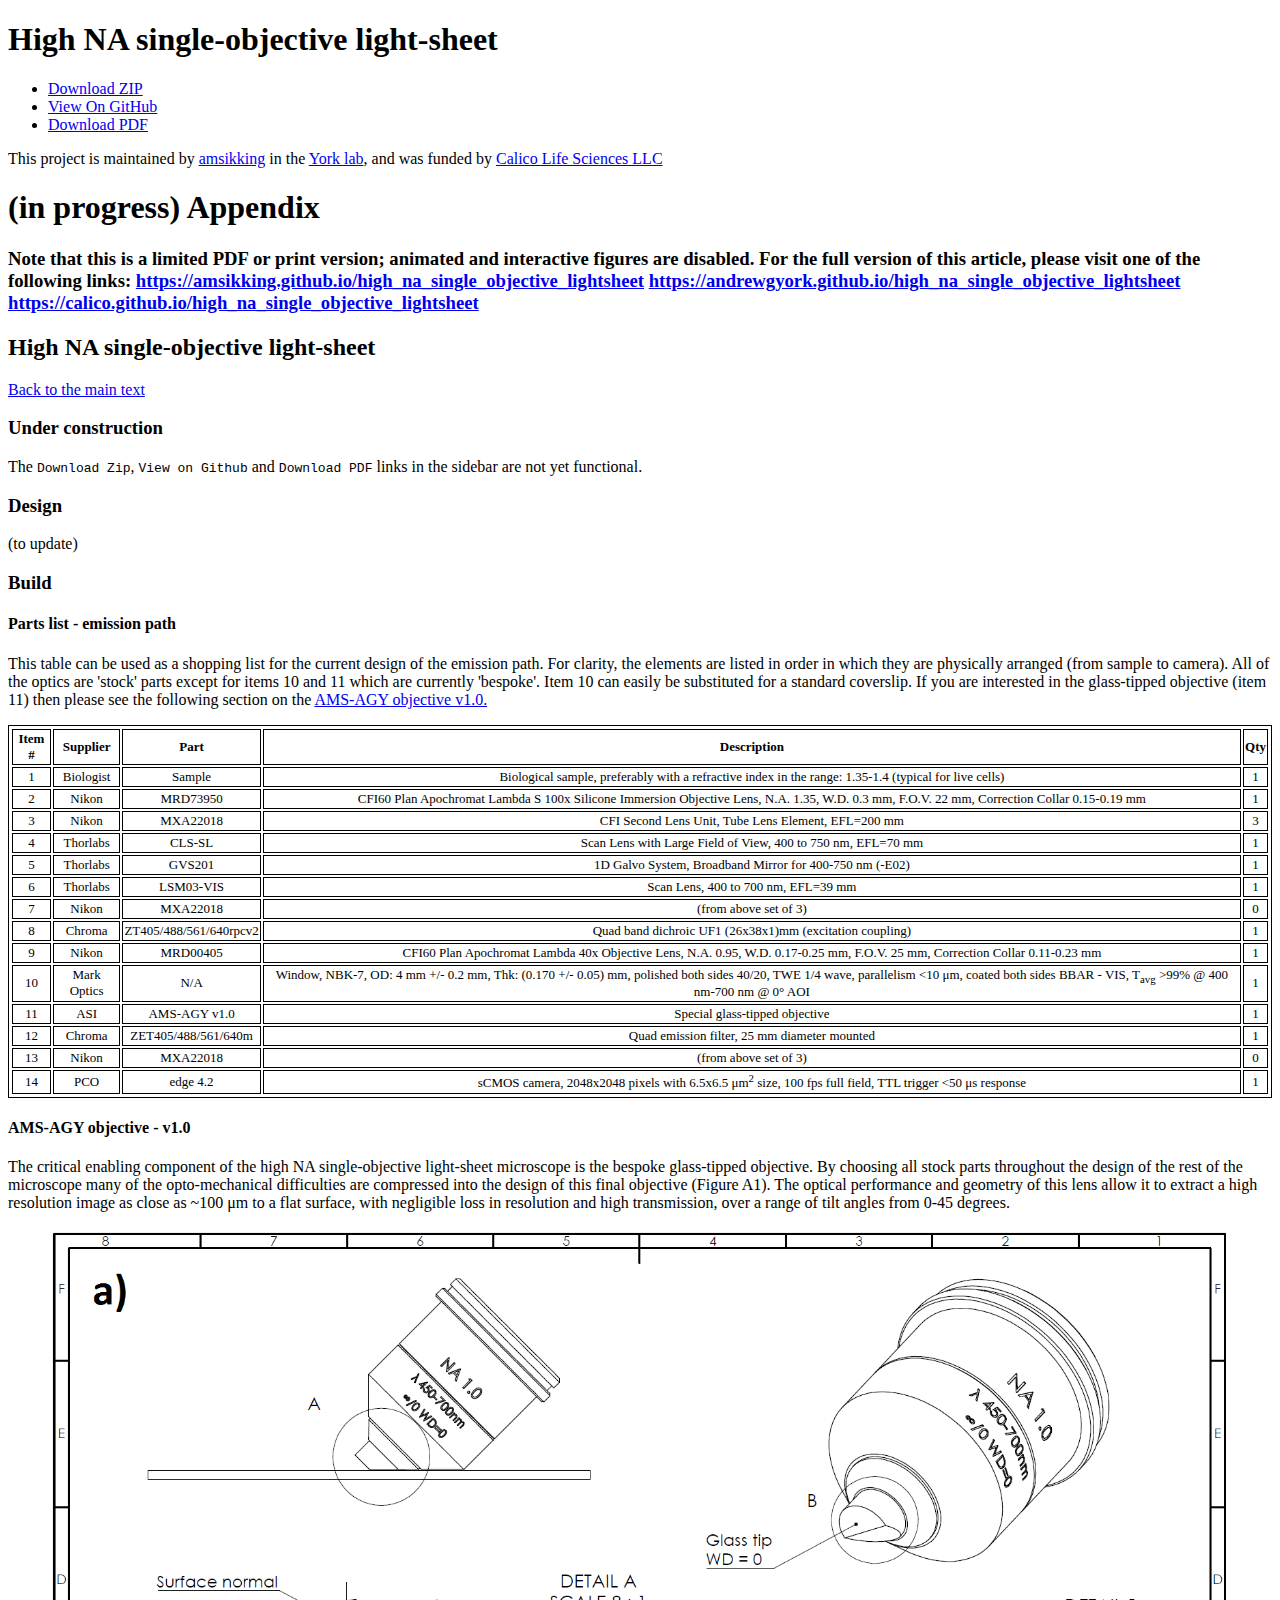
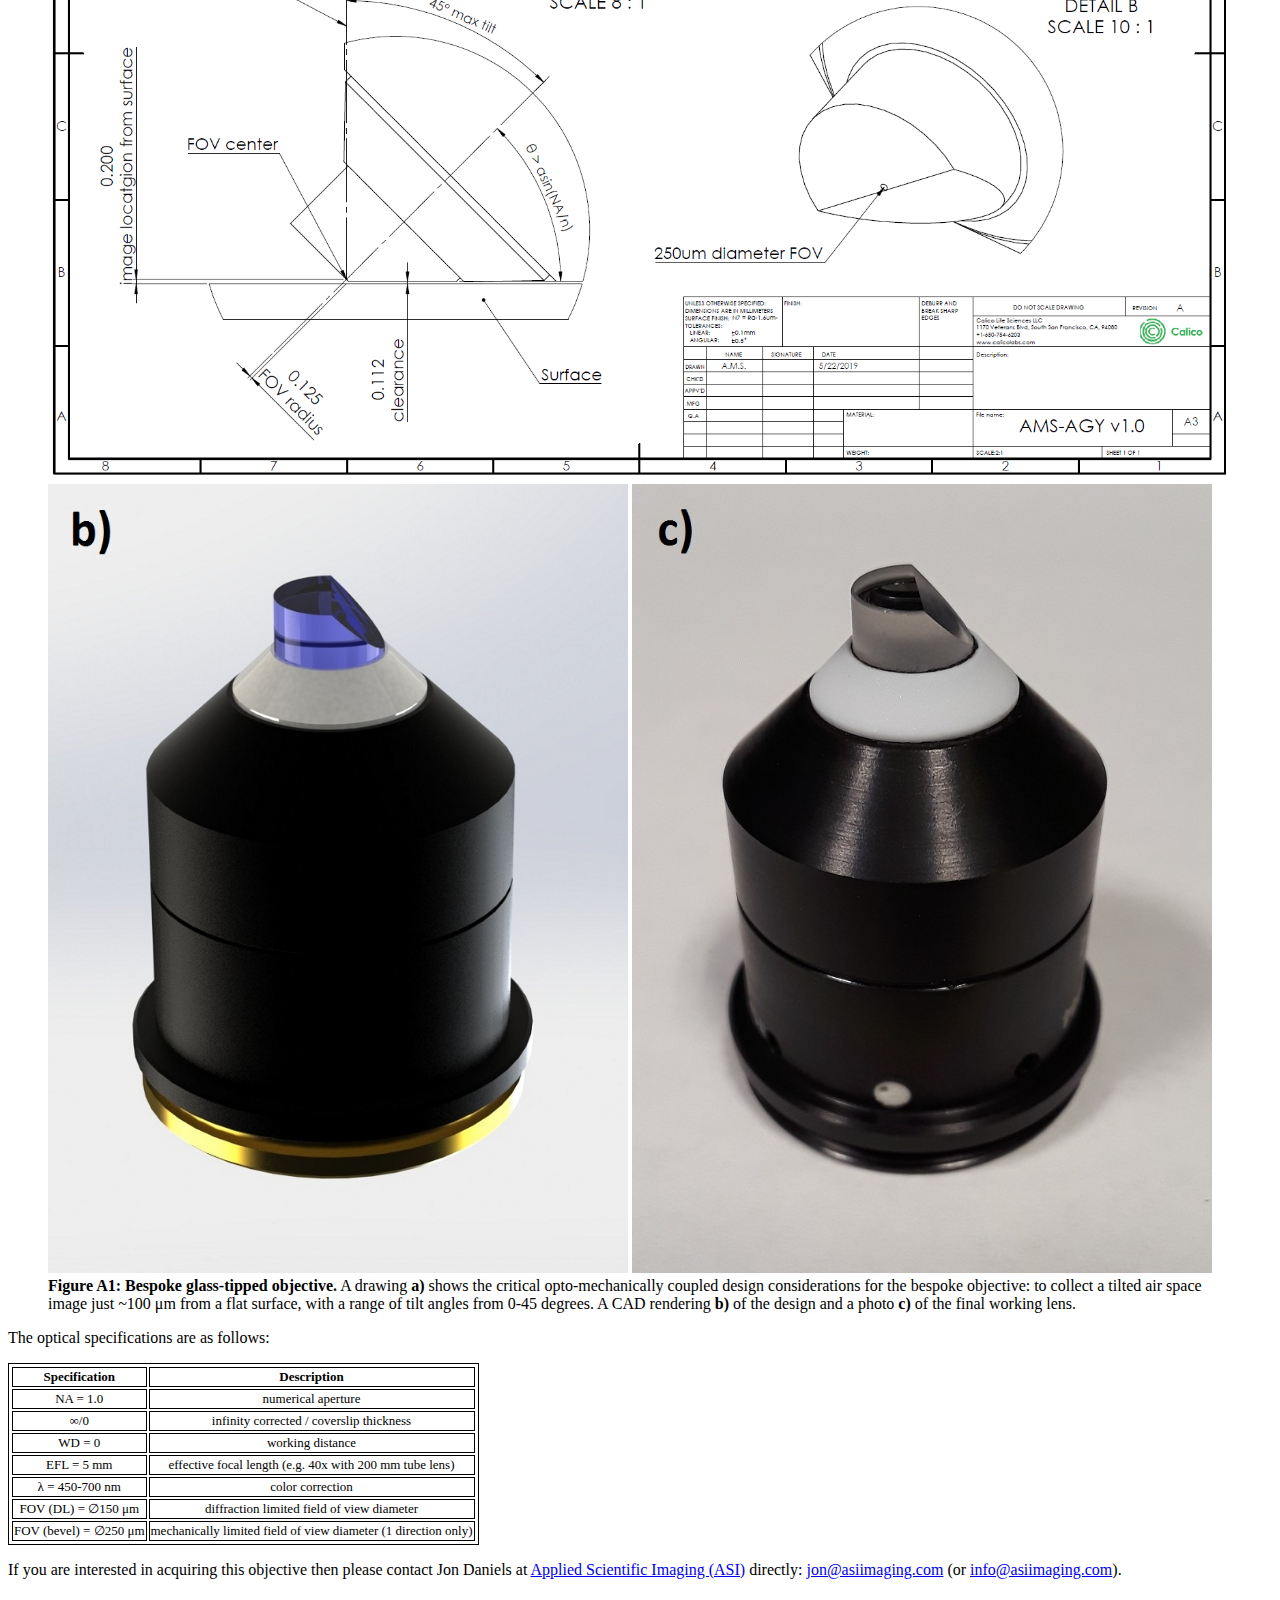
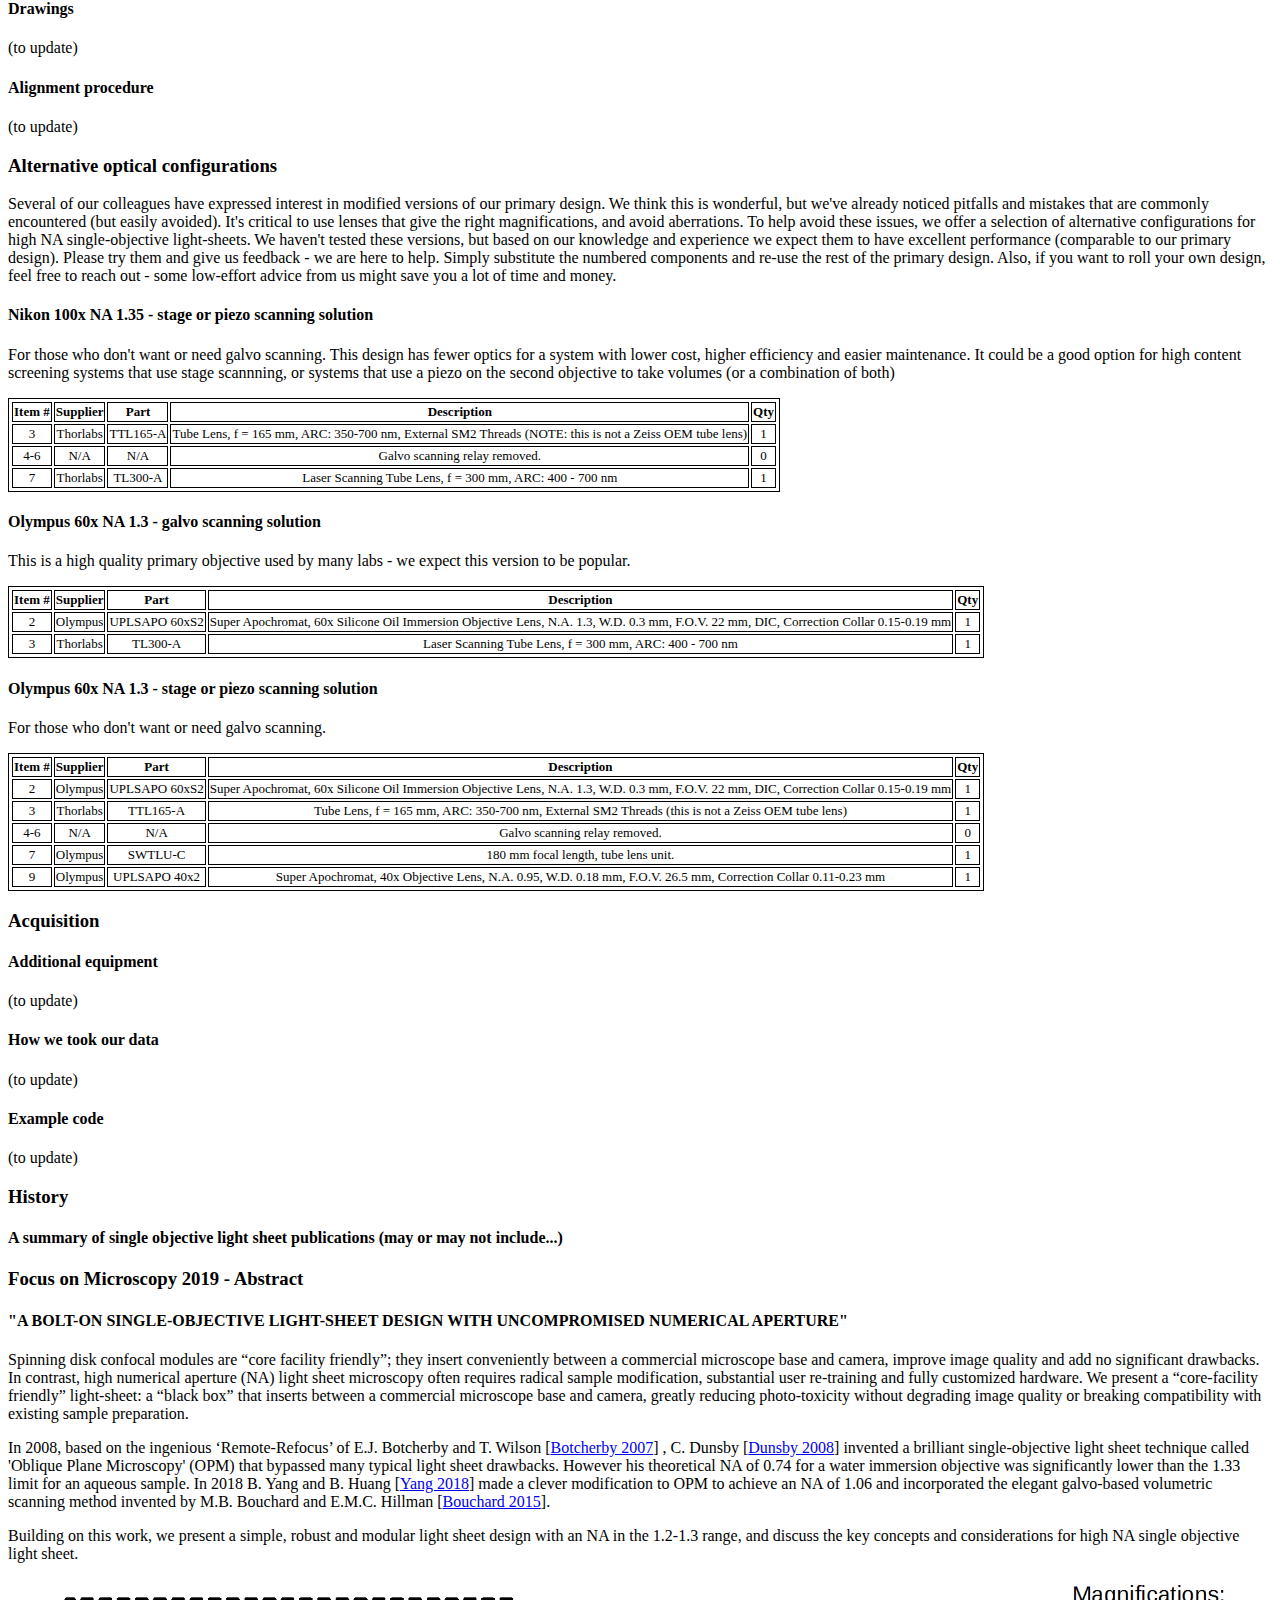
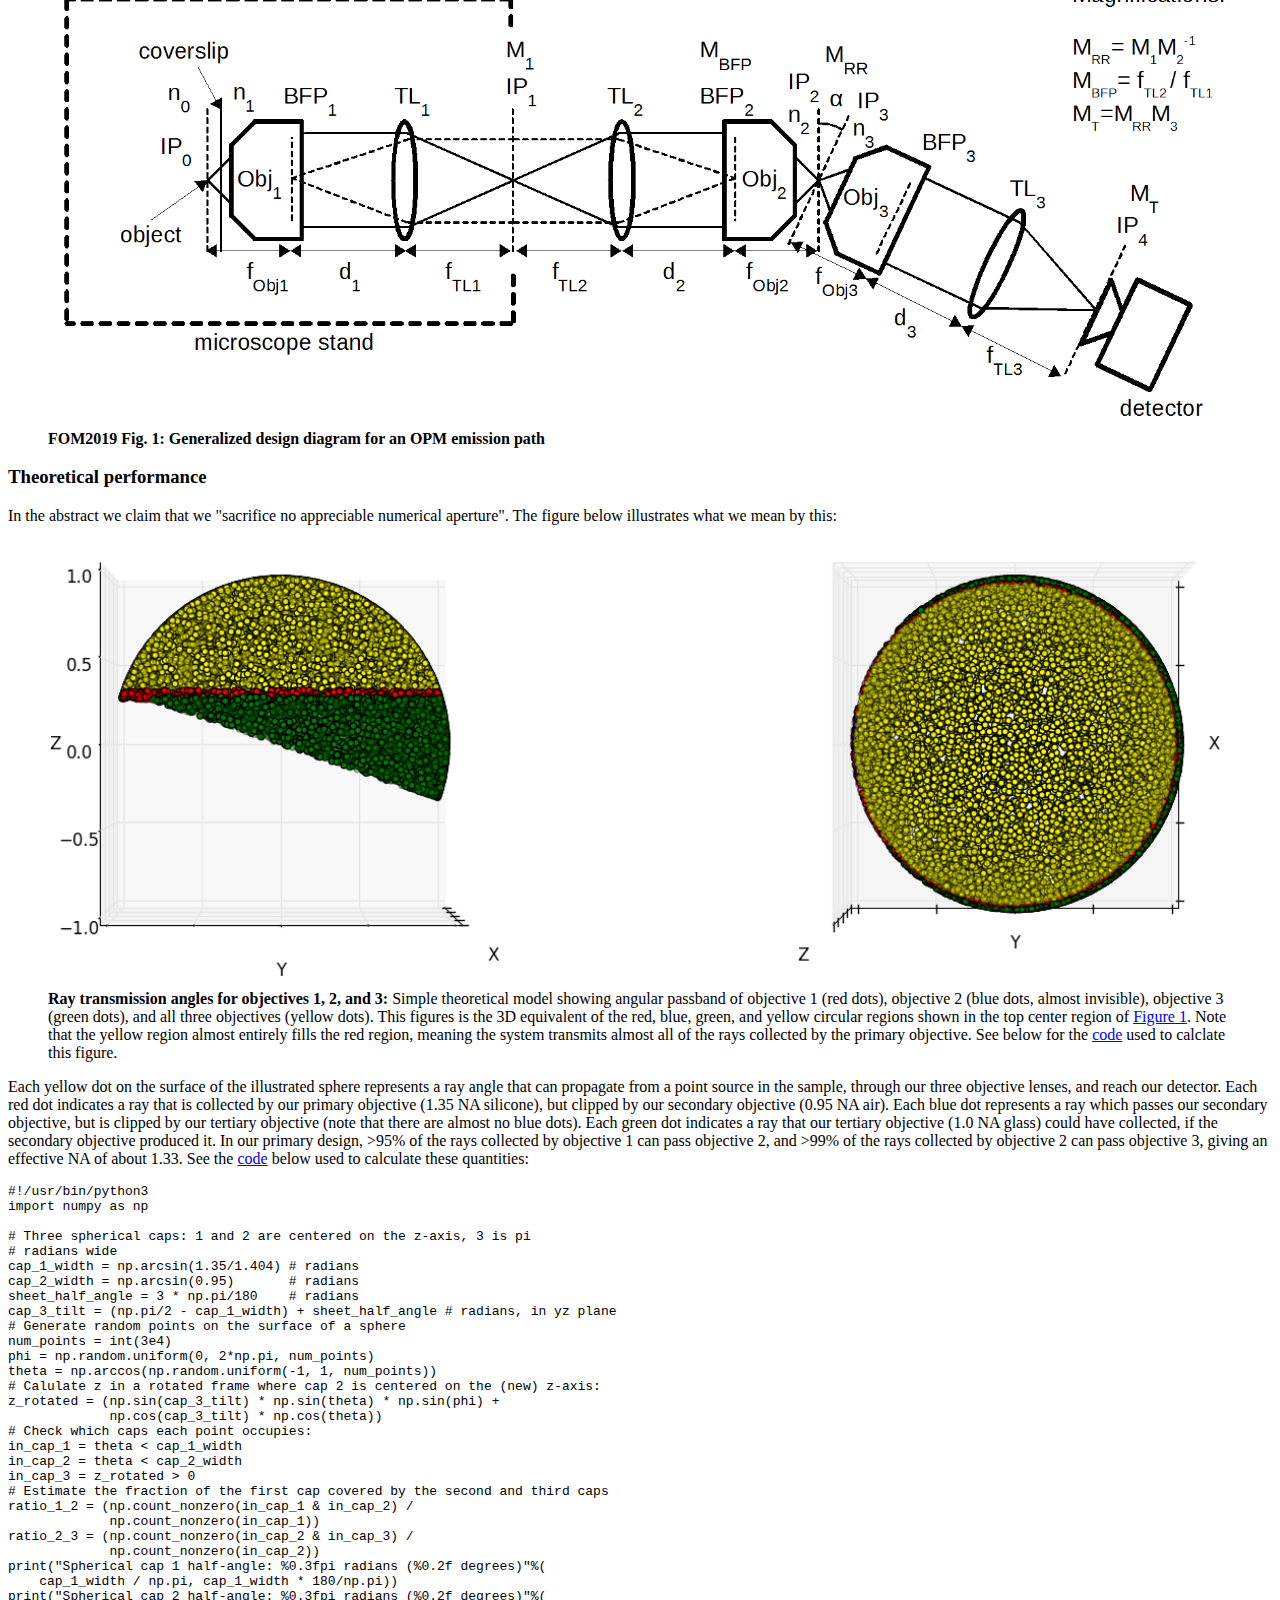
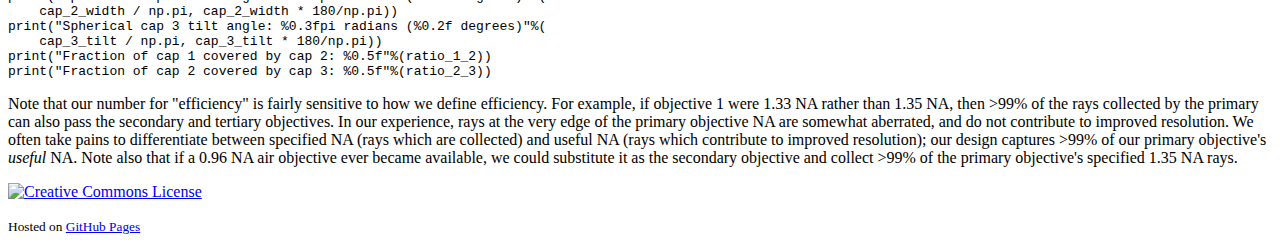
==== commit 9f794204: "Update appendix.html" ====
--- a/appendix.html
+++ b/appendix.html
@@ -55,7 +55,7 @@
 
 <h3 id="under_construction">Under construction</h3>
 
-<p>The <code>Download Zip</code>, <code>View on Github</code> and <code>Download PDF</code> links are not yet functional.</p>
+<p>The <code>Download Zip</code>, <code>View on Github</code> and <code>Download PDF</code> links in the sidebar are not yet functional.</p>
 
 <h3 id="Design">
 Design</h3>
@@ -67,7 +67,7 @@
 
 <h4 id="Parts_em_optical">Parts list - emission path</h4>
 
-<p>This table can be used as a shopping list for the current design of the emission path. For clarity, the elements are listed in order in which they are physically arranged (from sample to camera). All of the optics are 'stock' parts except for items 10 and 11 which are currently 'bespoke'. Item 10 can easily be substituted for a standard coverslip. If you are interested in the glass tipped objective (item 11) then please see the following section on the <a href="#AMS-AGY_v1.0" target="_self">AMS-AGY objective v1.0.</a></p>
+<p>This table can be used as a shopping list for the current design of the emission path. For clarity, the elements are listed in order in which they are physically arranged (from sample to camera). All of the optics are 'stock' parts except for items 10 and 11 which are currently 'bespoke'. Item 10 can easily be substituted for a standard coverslip. If you are interested in the glass-tipped objective (item 11) then please see the following section on the <a href="#AMS-AGY_v1.0" target="_self">AMS-AGY objective v1.0.</a></p>
 
 <div>
 <style scoped>
@@ -81,11 +81,11 @@
 <table>
   <tr><th>Item #</th>	<th>Supplier</th>			<th>Part</th>  <th>Description</th><th>Qty</th>
   <tr><td>1</td>		<td>Biologist</td>			<td>Sample</td>
-  <td>Preferably live biology with a refractive index in the range: 1.35-1.4</td>						<td>1</td></tr>
+  <td>Biological sample, preferably with a refractive index in the range: 1.35-1.4 (typical for live cells)</td>						<td>1</td></tr>
   <tr><td>2</td>		<td>Nikon</td>				<td>MRD73950</td>
   <td>CFI60 Plan Apochromat Lambda S 100x Silicone Immersion Objective Lens, N.A. 1.35, W.D. 0.3 mm, F.O.V. 22 mm, Correction Collar 0.15-0.19 mm</td>																				<td>1</td></tr>
   <tr><td>3</td>		<td>Nikon</td>				<td>MXA22018</td>
-  <td>CFI Second Lens Unit, Tube Lens Element, EFL=200mm</td>														<td>3</td></tr>
+  <td>CFI Second Lens Unit, Tube Lens Element, EFL=200 mm</td>														<td>3</td></tr>
   <tr><td>4</td>		<td>Thorlabs</td>			<td>CLS-SL</td>
   <td>Scan Lens with Large Field of View, 400 to 750 nm, EFL=70 mm</td>									<td>1</td></tr>
   <tr><td>5</td>		<td>Thorlabs</td>			<td>GVS201</td>
@@ -99,27 +99,27 @@
   <tr><td>9</td>		<td>Nikon</td>				<td>MRD00405</td>
   <td>CFI60 Plan Apochromat Lambda 40x Objective Lens, N.A. 0.95, W.D. 0.17-0.25 mm, F.O.V. 25 mm, Correction Collar 0.11-0.23 mm</td>																			<td>1</td></tr>
   <tr><td>10</td>		<td>Mark Optics</td>		<td>N/A</td>
-  <td>Window, NBK-7, OD: 4 mm +/- 0.2 mm, Thk: (0.170+/- 0.05)mm, polished both sides 40/20, TWE 1/4 wave, parallelism &lt; 10 &mu;m, coated both sides BBAR - VIS, T<sub>avg</sub> &gt; 99&percnt; @ 400 nm-700 nm @ 0 &deg; AOI</td>																										<td>1</td></tr>
+  <td>Window, NBK-7, OD: 4 mm +/- 0.2 mm, Thk: (0.170 +/- 0.05) mm, polished both sides 40/20, TWE 1/4 wave, parallelism &lt;10 &mu;m, coated both sides BBAR - VIS, T<sub>avg</sub> &gt;99&percnt; @ 400 nm-700 nm @ 0&deg; AOI</td>																										<td>1</td></tr>
   <tr><td>11</td>		<td>ASI</td>			<td>AMS-AGY v1.0</td>
-  <td>Special glass tipped objective</td>																<td>1</td></tr>
+  <td>Special glass-tipped objective</td>																<td>1</td></tr>
   <tr><td>12</td>		<td>Chroma</td>				<td>ZET405/488/561/640m</td>
   <td>Quad emission filter, 25 mm diameter mounted</td>													<td>1</td></tr>
   <tr><td>13</td>		<td>Nikon</td>				<td>MXA22018</td>
   <td>(from above set of 3)</td>																		<td>0</td></tr>
   <tr><td>14</td>		<td>PCO</td>				<td>edge 4.2</td>
-  <td>sCMOS camera, 2048x2048 pixels with 6.5x6.5 μm<sup>2</sup> size, 100 fps full field, TTL trigger <50 μs response</td>																										<td>1</td></tr>
+  <td>sCMOS camera, 2048x2048 pixels with 6.5x6.5 μm<sup>2</sup> size, 100 fps full field, TTL trigger &lt;50 μs response</td>																										<td>1</td></tr>
 </table>
 </div>
 
 <h4 id="AMS-AGY_v1.0">AMS-AGY objective - v1.0</h4>
 
-<p>The critical enabling component of the high NA single-objective light-sheet microscope is the bespoke glass tipped objective. By choosing all stock parts throughout the design of the rest of the microscope many of the opto-mechanical difficulties are compressed into the design of the final objective (Figure A1). The optical performance and geometry of this lens allow it to extract a high resolution image as close as ~100 &mu;m from a flat surface, with minimal losses in resolution and transmission, and over a range of tilt angles from 0-45 degrees.</p>
+<p>The critical enabling component of the high NA single-objective light-sheet microscope is the bespoke glass-tipped objective. By choosing all stock parts throughout the design of the rest of the microscope many of the opto-mechanical difficulties are compressed into the design of this final objective (Figure A1). The optical performance and geometry of this lens allow it to extract a high resolution image as close as ~100 &mu;m to a flat surface, with negligible loss in resolution and high transmission, over a range of tilt angles from 0-45 degrees.</p>
 
 <figure id="Figure_A1">
 <img src="images/AMS-AGY_objective_v1.0/AMS-AGY_objective_v1.0_drawing.png" alt="Figure A1" id="Figure_A1_svg" style="width:100%;">
 <img src="images/AMS-AGY_objective_v1.0/AMS-AGY_objective_v1.0_render.png" alt="Figure A2" id="Figure_A2_svg_1" style="width:49%;">
 <img src="images/AMS-AGY_objective_v1.0/AMS-AGY_objective_v1.0_photo.jpg" alt="Figure A2" id="Figure_A2_svg_2" style="width:49%;">
-<figcaption><strong>Figure A1: Bespoke glass tipped objective.</strong> A drawing <strong>a)</strong> shows the critical opto-mechanically coupled design considerations for the bespoke objective: to collect a tilted air space image just ~100 &mu;m from a flat surface, with a range of tilt angles from 0-45 degrees. A CAD rendering <strong>b)</strong> of the design and a photo <strong>c)</strong> of the final working lens.</strong></figcaption>
+<figcaption><strong>Figure A1: Bespoke glass-tipped objective.</strong> A drawing <strong>a)</strong> shows the critical opto-mechanically coupled design considerations for the bespoke objective: to collect a tilted air space image just ~100 &mu;m from a flat surface, with a range of tilt angles from 0-45 degrees. A CAD rendering <strong>b)</strong> of the design and a photo <strong>c)</strong> of the final working lens.</figcaption>
 </figure>
 
 <p></p>
@@ -146,7 +146,7 @@
 </table>
 </div>
 
-<p>If you are interested in acquiring this objective then please contact Jon Daniels at <a href="http://www.asiimaging.com/">Applied Scientific Imaging (ASI)</a> directly: <a href="mailto:jon@asiimaging.com" target="_self">jon@asiimaging.com</a> (or <a href="mailto:info@asiimaging.com" target="_self">info@asiimaging.com</a>)</p>
+<p>If you are interested in acquiring this objective then please contact Jon Daniels at <a href="http://www.asiimaging.com/">Applied Scientific Imaging (ASI)</a> directly: <a href="mailto:jon@asiimaging.com" target="_self">jon@asiimaging.com</a> (or <a href="mailto:info@asiimaging.com" target="_self">info@asiimaging.com</a>).</p>
 
 <h4 id="Drawings">Drawings</h4>
 
@@ -158,11 +158,11 @@
 
 <h3 id="Alt_configs">Alternative optical configurations</h3>
 
-<p>Here we detail a selection of alternative configurations for high NA single-objective light-sheets. These versions have not been tested but based on our knowledge and experience we expect them to have excellent performance (comparable to our primary design). Please try them and give us feedback - we are here to help. Simply substitute the numbered components and re-use the rest of the primary design:</p>
+<p>Several of our colleagues have expressed interest in modified versions of our primary design. We think this is wonderful, but we've already noticed pitfalls and mistakes that are commonly encountered (but easily avoided). It's critical to use lenses that give the right magnifications, and avoid aberrations. To help avoid these issues, we offer a selection of alternative configurations for high NA single-objective light-sheets. We haven't tested these versions, but based on our knowledge and experience we expect them to have excellent performance (comparable to our primary design). Please try them and give us feedback - we are here to help. Simply substitute the numbered components and re-use the rest of the primary design. Also, if you want to roll your own design, feel free to reach out - some low-effort advice from us might save you a lot of time and money.</p>
 
 <h4>Nikon 100x NA 1.35 - stage or piezo scanning solution</h4>
 
-<p>For those who don't want or need galvo scanning. This design has less optics for lower cost, higher efficiency and easier maintainance. It could be a good option for high content screening systems that use stage scannning, or systems that want to use a piezo on the second objective to take volumes (or a combination of both).</p>
+<p>For those who don't want or need galvo scanning. This design has fewer optics for a system with lower cost, higher efficiency and easier maintenance. It could be a good option for high content screening systems that use stage scannning, or systems that use a piezo on the second objective to take volumes (or a combination of both)</p>
 
 <div>
 <style scoped>
@@ -176,11 +176,11 @@
 <table>
   <tr><th>Item #</th>	<th>Supplier</th>			<th>Part</th>  <th>Description</th><th>Qty</th>
   <tr><td>3</td>		<td>Thorlabs</td>				<td>TTL165-A</td>
-  <td>Tube Lens, f = 165 mm, ARC: 350-700 nm, External SM2 Threads (this is not a Zeiss OEM tube lens)</td>							<td>1</td></tr>
-  <tr><td>4-6</td>		<td>N/A</td>					<td>N/A</td>
+  <td>Tube Lens, f = 165 mm, ARC: 350-700 nm, External SM2 Threads (NOTE: this is not a Zeiss OEM tube lens)</td>														<td>1</td></tr>
+  <tr><td>4-6</td>		<td>N/A</td>				<td>N/A</td>
   <td>Galvo scanning relay removed.</td>														<td>0</td></tr>
-  <tr><td>7</td>		<td>Thorlabs</td>				<td>TL300-A</td>
-  <td>Laser Scanning Tube Lens, f = 300 mm, ARC: 400 - 700 nm</td>		  	  		   			<td>1</td></tr>
+  <tr><td>7</td>		<td>Thorlabs</td>			<td>TL300-A</td>
+  <td>Laser Scanning Tube Lens, f = 300 mm, ARC: 400 - 700 nm</td>		  	  		   <td>1</td></tr>
 </table>
 </div>
 
@@ -222,15 +222,15 @@
 <table>
   <tr><th>Item #</th>	<th>Supplier</th>			<th>Part</th>  <th>Description</th><th>Qty</th>
   <tr><td>2</td>		<td>Olympus</td>				<td>UPLSAPO 60xS2</td>
-  <td>Super Apochromat, 60x Silicone Oil Immersion Objective Lens, N.A. 1.3, W.D. 0.3 mm, F.O.V. 22 mm, DIC, Correction Collar 0.15-0.19 mm</td>																			<td>1</td></tr>
-  <tr><td>3</td>		<td>Thorlabs</td>				<td>TTL165-A</td>  
-  <td>Tube Lens, f = 165 mm, ARC: 350-700 nm, External SM2 Threads (this is not a Zeiss OEM tube lens)</td> 						<td>1</td></tr>
-  <tr><td>4-6</td>		<td>N/A</td>					<td>N/A</td>
+  <td>Super Apochromat, 60x Silicone Oil Immersion Objective Lens, N.A. 1.3, W.D. 0.3 mm, F.O.V. 22 mm, DIC, Correction Collar 0.15-0.19 mm</td>																				<td>1</td></tr>
+  <tr><td>3</td>		<td>Thorlabs</td>				<td>TTL165-A</td>
+  <td>Tube Lens, f = 165 mm, ARC: 350-700 nm, External SM2 Threads (this is not a Zeiss OEM tube lens)</td>														<td>1</td></tr>
+  <tr><td>4-6</td>		<td>N/A</td>				<td>N/A</td>
   <td>Galvo scanning relay removed.</td>														<td>0</td></tr>
-    <tr><td>3</td>		<td>Olympus</td>				<td>SWTLU-C</td>
-  <td>180 mm focal length, tube lens unit.</td>													<td>1</td></tr>
+  <tr><td>7</td>		<td>Olympus</td>				<td>SWTLU-C</td>
+  <td>180 mm focal length, tube lens unit.</td>																		<td>1</td></tr>
   <tr><td>9</td>		<td>Olympus</td>				<td>UPLSAPO 40x2</td>
-  <td>Super Apochromat, 40x Objective Lens, N.A. 0.95, W.D. 0.18 mm, F.O.V. 26.5 mm, Correction Collar 0.11-0.23 mm</td>																							<td>1</td></tr>
+  <td>Super Apochromat, 40x Objective Lens, N.A. 0.95, W.D. 0.18 mm, F.O.V. 26.5 mm, Correction Collar 0.11-0.23 mm</td>																		<td>1</td></tr>
 </table>
 </div>
 
@@ -281,14 +281,52 @@
 <figcaption><strong>FOM2019 Fig. 1: Generalized design diagram for an OPM emission path</strong></figcaption>
 </figure>
 
-<h3 id=theory_performance>Theoretical performance</h3>
-<p>In the abstract we claim that we "sacrifice no appreciable numerical aperture". What do we mean by this?  </p>
-
-<figure id="FOM2019_30">
-<img src="images/FOM2019/FOM2019_30.png" alt="FOM2019_30 Figure 1" id="FOM2019_30_jpg_1" style="width:100%;">
-<figcaption><strong>FOM2019 Slide number 30:</strong> simple theoretical performance comparison of single-objective light-sheet systems</figcaption>
+<h3 id=theoretical_performance>Theoretical performance</h3>
+<p>In the abstract we claim that we "sacrifice no appreciable numerical aperture". The figure below illustrates what we mean by this:</p>
+
+<figure id="ewald_spheres">
+<img src="images/efficiency/ewald_spheres.png" alt="Ewald spheres" id="FOM2019_30_jpg_1" style="width:100%;">
+<figcaption><strong>Ray transmission angles for objectives 1, 2, and 3:</strong> Simple theoretical model showing angular passband of objective 1 (red dots), objective 2 (blue dots, almost invisible), objective 3 (green dots), and all three objectives (yellow dots). This figures is the 3D equivalent of the red, blue, green, and yellow circular regions shown in the top center region of <a href="./index.html#Figure_1">Figure 1</a>. Note that the yellow region almost entirely fills the red region, meaning the system transmits almost all of the rays collected by the primary objective. See below for the <a href="./images/efficiency/spherical_cap_overlap.py">code</a> used to calclate this figure.</figcaption>
 </figure>
-
+<p></p>
+<p>Each yellow dot on the surface of the illustrated sphere represents a ray angle that can propagate from a point source in the sample, through our three objective lenses, and reach our detector. Each red dot indicates a ray that is collected by our primary objective (1.35 NA silicone), but clipped by our secondary objective (0.95 NA air). Each blue dot represents a ray which passes our secondary objective, but is clipped by our tertiary objective (note that there are almost no blue dots). Each green dot indicates a ray that our tertiary objective (1.0 NA glass) could have collected, if the secondary objective produced it. In our primary design, &gt;95&percnt; of the rays collected by objective 1 can pass objective 2, and &gt;99&percnt; of the rays collected by objective 2 can pass objective 3, giving an effective NA of about 1.33. See the <a href="./images/efficiency/spherical_cap_overlap.py">code</a> below used to calculate these quantities:</p>
+
+<pre><code class="language-python">#!/usr/bin/python3
+import numpy as np
+
+# Three spherical caps: 1 and 2 are centered on the z-axis, 3 is pi
+# radians wide
+cap_1_width = np.arcsin(1.35/1.404) # radians
+cap_2_width = np.arcsin(0.95)       # radians
+sheet_half_angle = 3 * np.pi/180    # radians
+cap_3_tilt = (np.pi/2 - cap_1_width) + sheet_half_angle # radians, in yz plane
+# Generate random points on the surface of a sphere
+num_points = int(3e4)
+phi = np.random.uniform(0, 2*np.pi, num_points)
+theta = np.arccos(np.random.uniform(-1, 1, num_points))
+# Calulate z in a rotated frame where cap 2 is centered on the (new) z-axis:
+z_rotated = (np.sin(cap_3_tilt) * np.sin(theta) * np.sin(phi) +
+             np.cos(cap_3_tilt) * np.cos(theta))
+# Check which caps each point occupies:
+in_cap_1 = theta < cap_1_width
+in_cap_2 = theta < cap_2_width
+in_cap_3 = z_rotated > 0
+# Estimate the fraction of the first cap covered by the second and third caps
+ratio_1_2 = (np.count_nonzero(in_cap_1 & in_cap_2) /
+             np.count_nonzero(in_cap_1))
+ratio_2_3 = (np.count_nonzero(in_cap_2 & in_cap_3) /
+             np.count_nonzero(in_cap_2))
+print("Spherical cap 1 half-angle: %0.3fpi radians (%0.2f degrees)"%(
+    cap_1_width / np.pi, cap_1_width * 180/np.pi))
+print("Spherical cap 2 half-angle: %0.3fpi radians (%0.2f degrees)"%(
+    cap_2_width / np.pi, cap_2_width * 180/np.pi))
+print("Spherical cap 3 tilt angle: %0.3fpi radians (%0.2f degrees)"%(
+    cap_3_tilt / np.pi, cap_3_tilt * 180/np.pi))
+print("Fraction of cap 1 covered by cap 2: %0.5f"%(ratio_1_2))
+print("Fraction of cap 2 covered by cap 3: %0.5f"%(ratio_2_3))
+</code></pre>
+
+<p>Note that our number for "efficiency" is fairly sensitive to how we define efficiency. For example, if objective 1 were 1.33 NA rather than 1.35 NA, then &gt;99&percnt; of the rays collected by the primary can also pass the secondary and tertiary objectives. In our experience, rays at the very edge of the primary objective NA are somewhat aberrated, and do not contribute to improved resolution. We often take pains to differentiate between specified NA (rays which are collected) and useful NA (rays which contribute to improved resolution); our design captures &gt;99&percnt; of our primary objective's <em>useful</em> NA. Note also that if a 0.96 NA air objective ever became available, we could substitute it as the secondary objective and collect &gt;99&percnt; of the primary objective's specified 1.35 NA rays.</p>
 
 </section>
 <footer>
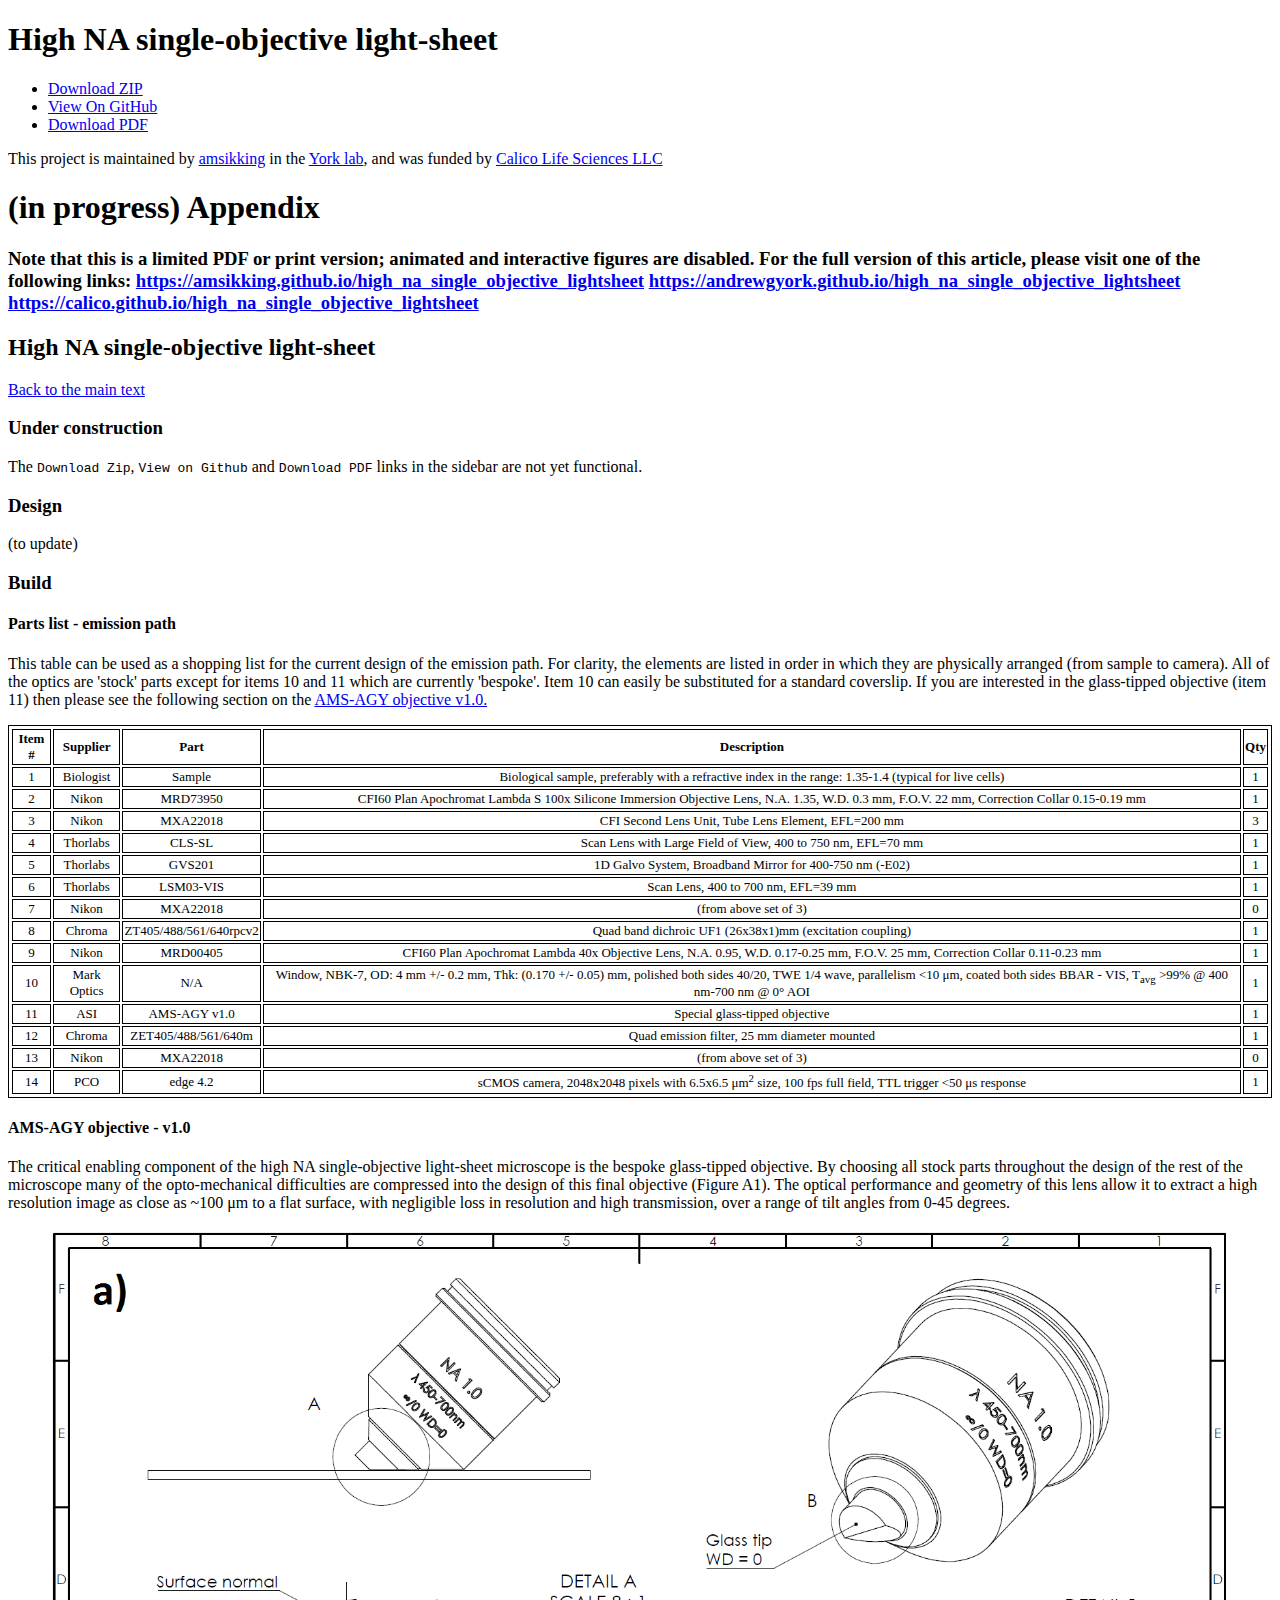
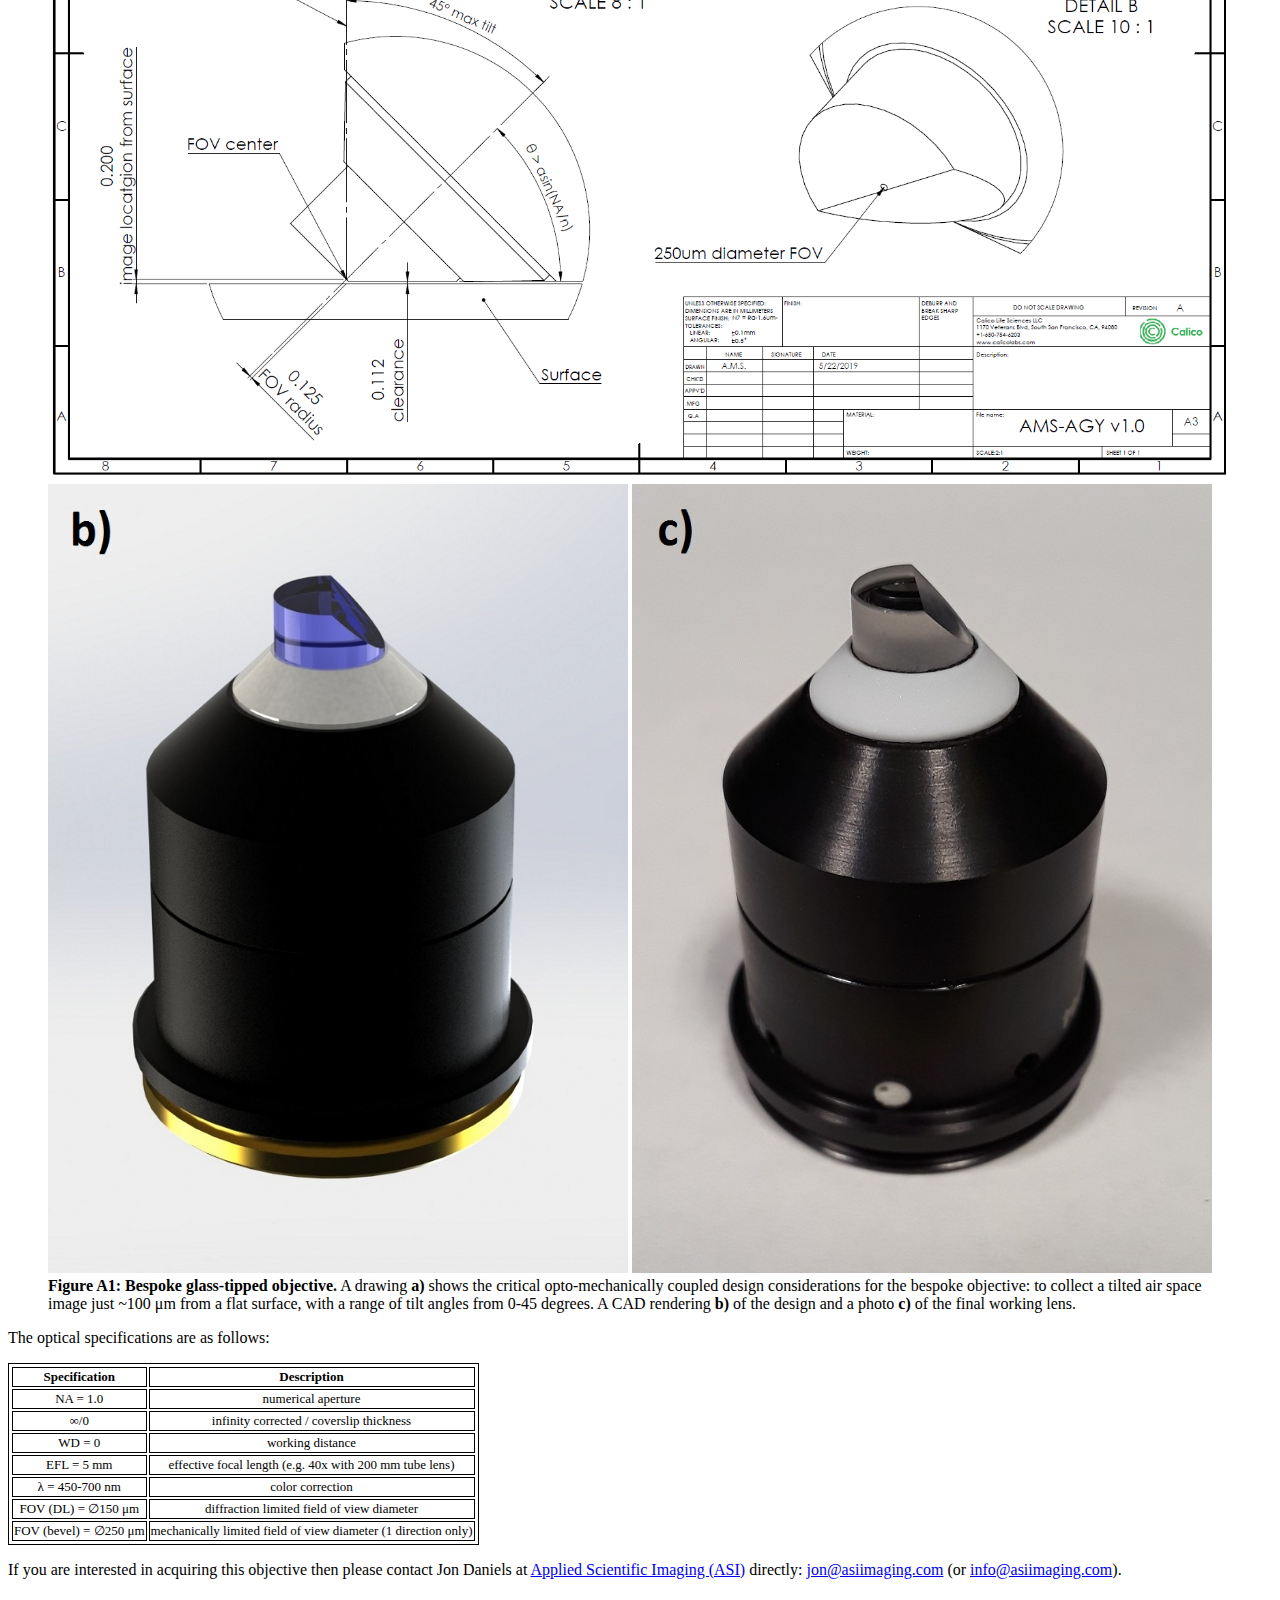
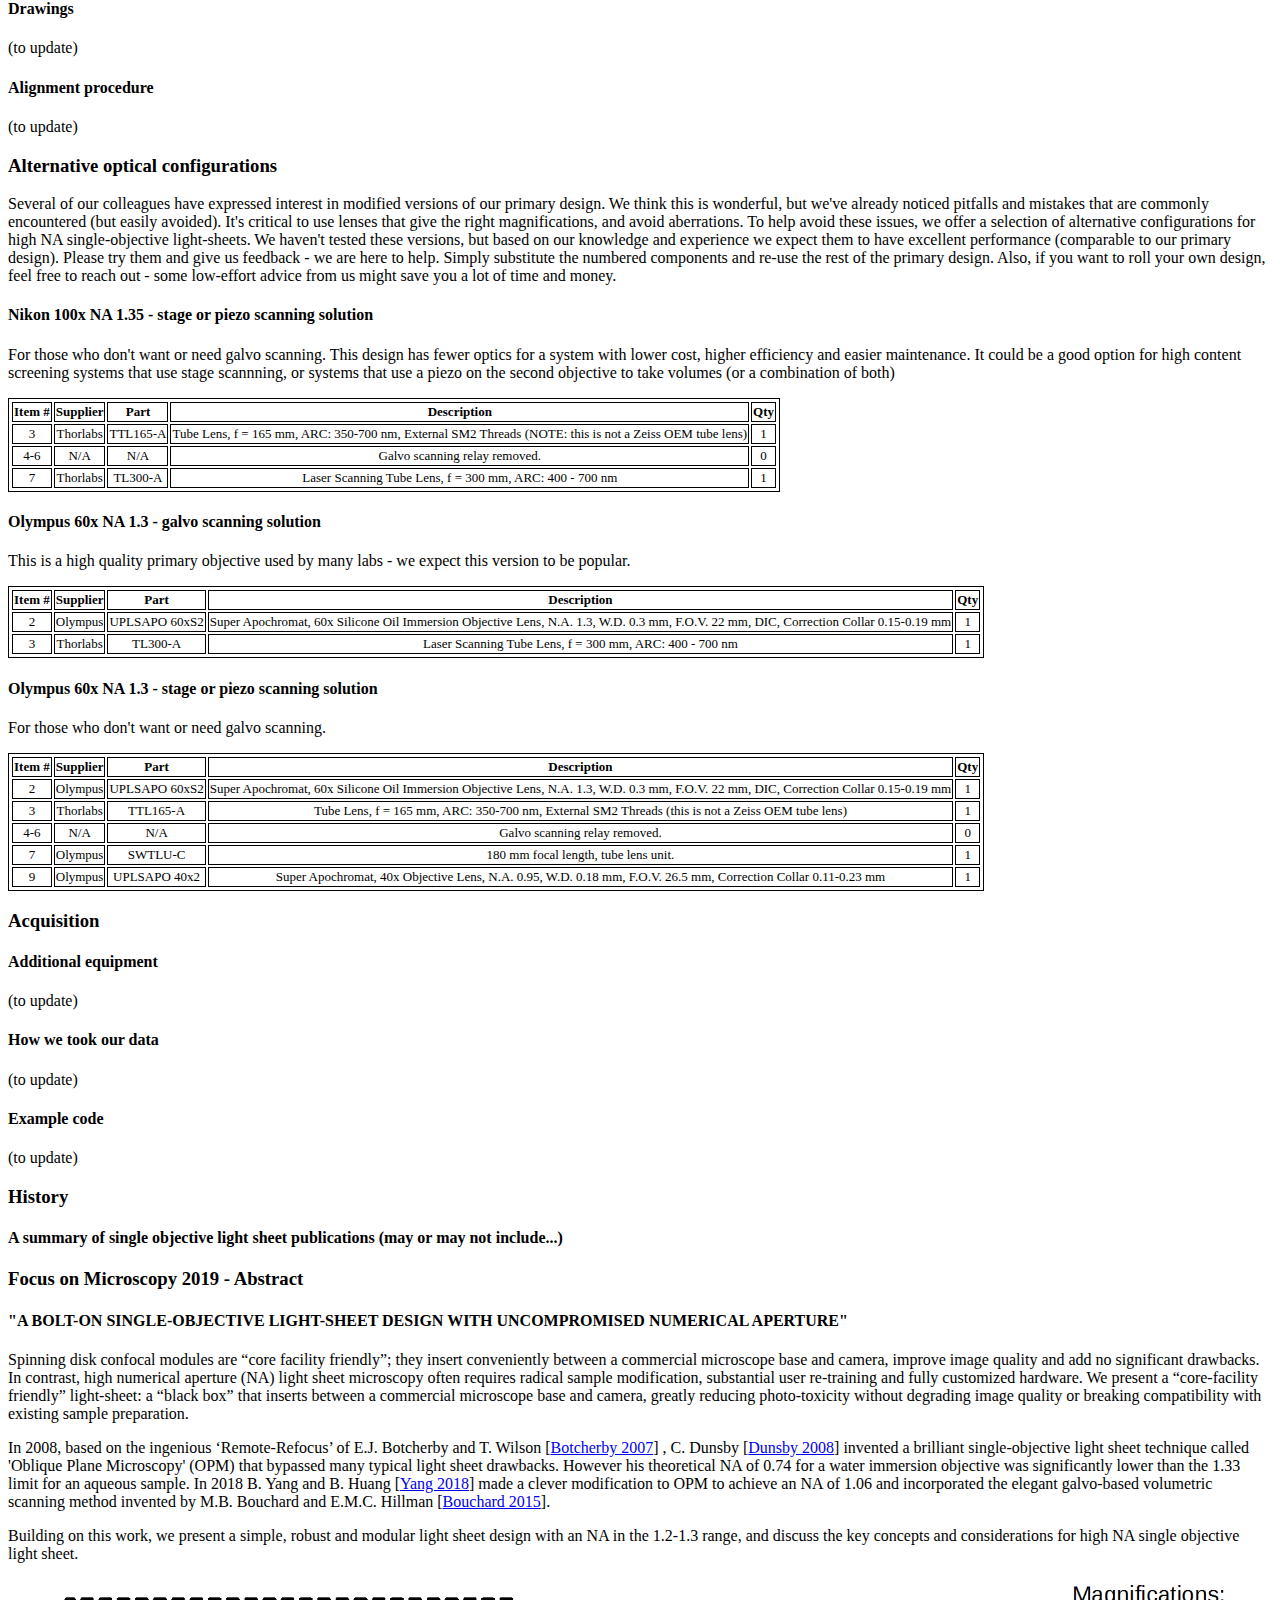
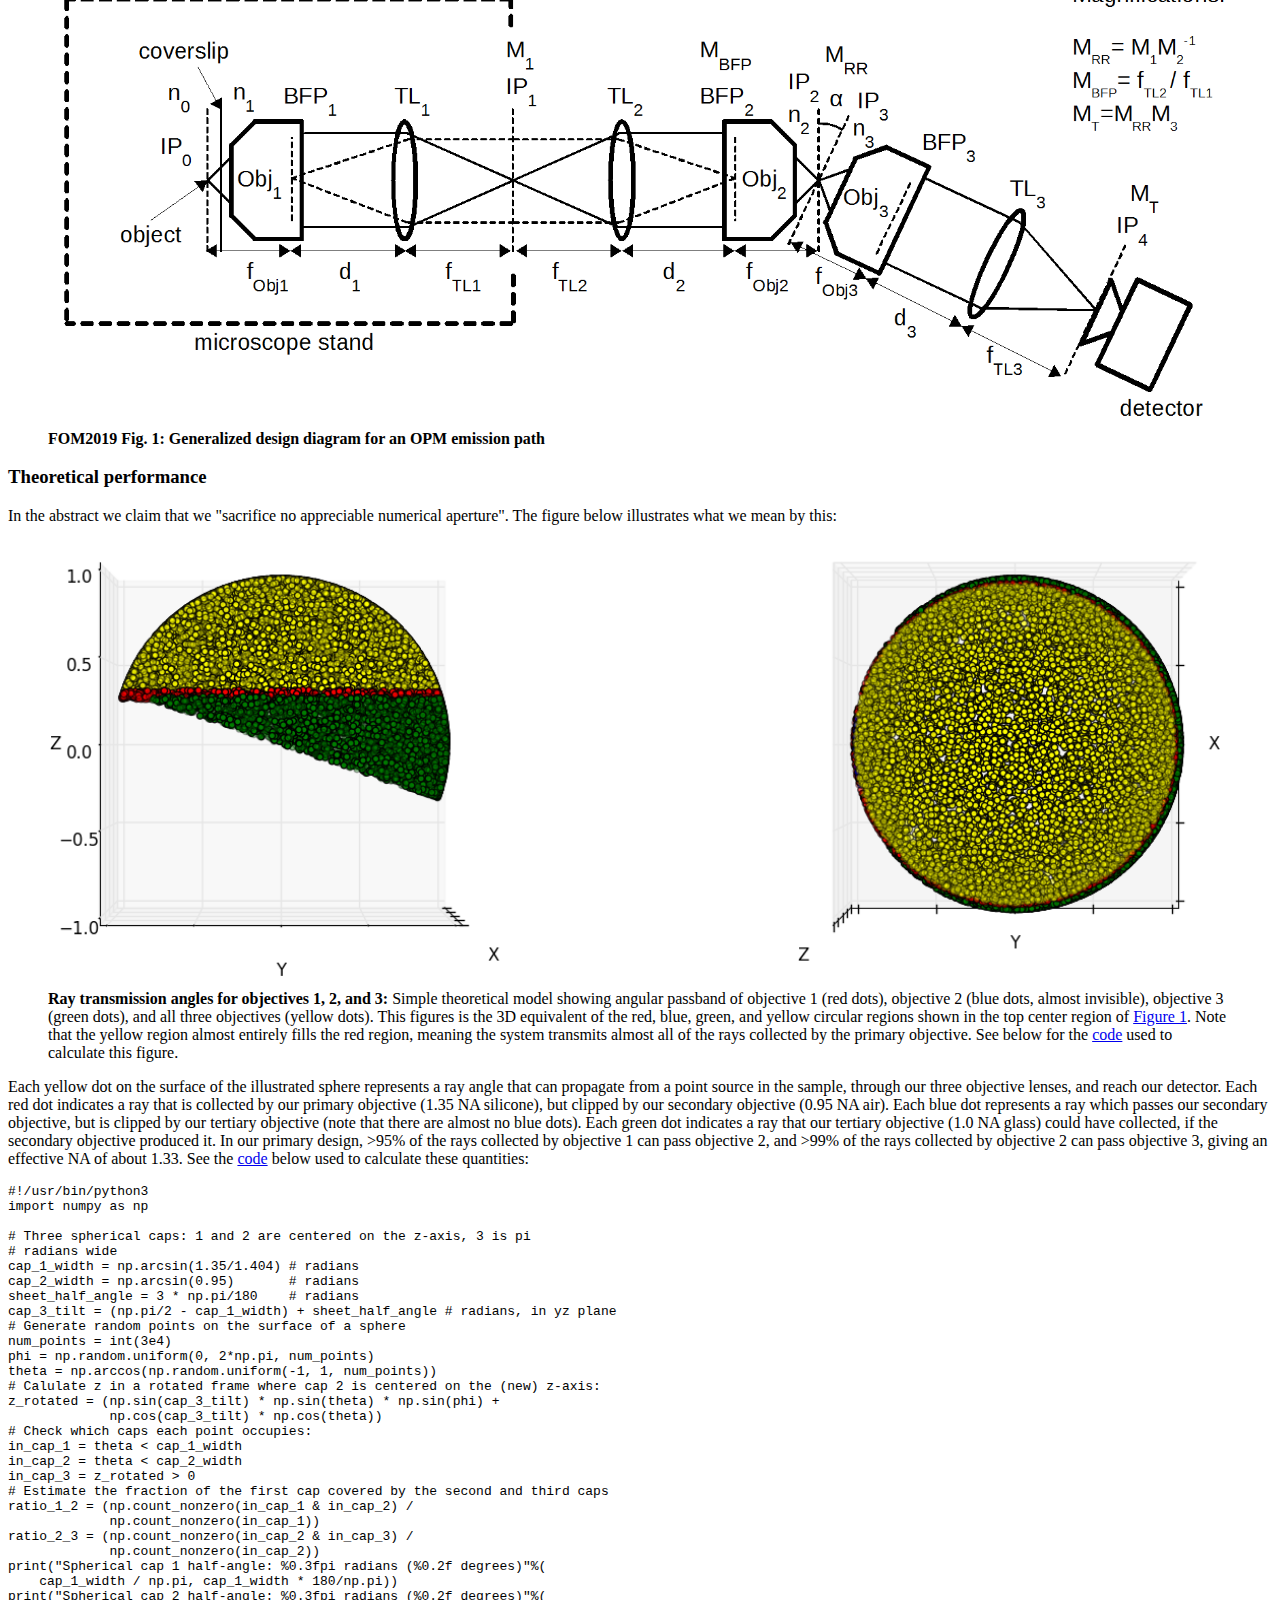
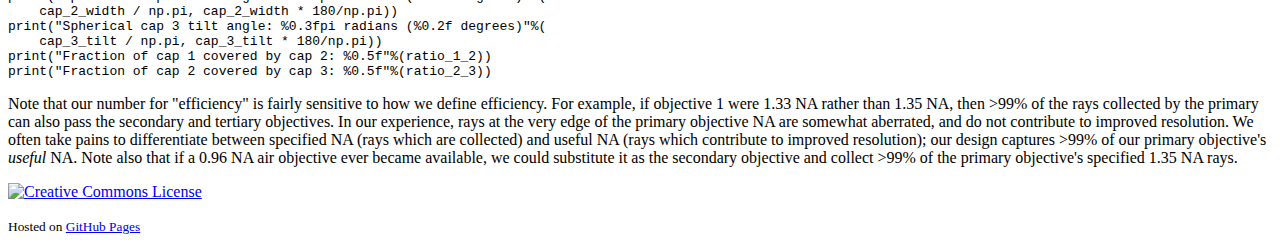
==== commit a3b9d631: "Merge pull request #1 from AndrewGYork/v1.3-nate-proofread" ====
--- a/appendix.html
+++ b/appendix.html
@@ -286,7 +286,7 @@
 
 <figure id="ewald_spheres">
 <img src="images/efficiency/ewald_spheres.png" alt="Ewald spheres" id="FOM2019_30_jpg_1" style="width:100%;">
-<figcaption><strong>Ray transmission angles for objectives 1, 2, and 3:</strong> Simple theoretical model showing angular passband of objective 1 (red dots), objective 2 (blue dots, almost invisible), objective 3 (green dots), and all three objectives (yellow dots). This figures is the 3D equivalent of the red, blue, green, and yellow circular regions shown in the top center region of <a href="./index.html#Figure_1">Figure 1</a>. Note that the yellow region almost entirely fills the red region, meaning the system transmits almost all of the rays collected by the primary objective. See below for the <a href="./images/efficiency/spherical_cap_overlap.py">code</a> used to calclate this figure.</figcaption>
+<figcaption><strong>Ray transmission angles for objectives 1, 2, and 3:</strong> Simple theoretical model showing angular passband of objective 1 (red dots), objective 2 (blue dots, almost invisible), objective 3 (green dots), and all three objectives (yellow dots). This figures is the 3D equivalent of the red, blue, green, and yellow circular regions shown in the top center region of <a href="./index.html#Figure_1">Figure 1</a>. Note that the yellow region almost entirely fills the red region, meaning the system transmits almost all of the rays collected by the primary objective. See below for the <a href="./images/efficiency/spherical_cap_overlap.py">code</a> used to calculate this figure.</figcaption>
 </figure>
 <p></p>
 <p>Each yellow dot on the surface of the illustrated sphere represents a ray angle that can propagate from a point source in the sample, through our three objective lenses, and reach our detector. Each red dot indicates a ray that is collected by our primary objective (1.35 NA silicone), but clipped by our secondary objective (0.95 NA air). Each blue dot represents a ray which passes our secondary objective, but is clipped by our tertiary objective (note that there are almost no blue dots). Each green dot indicates a ray that our tertiary objective (1.0 NA glass) could have collected, if the secondary objective produced it. In our primary design, &gt;95&percnt; of the rays collected by objective 1 can pass objective 2, and &gt;99&percnt; of the rays collected by objective 2 can pass objective 3, giving an effective NA of about 1.33. See the <a href="./images/efficiency/spherical_cap_overlap.py">code</a> below used to calculate these quantities:</p>
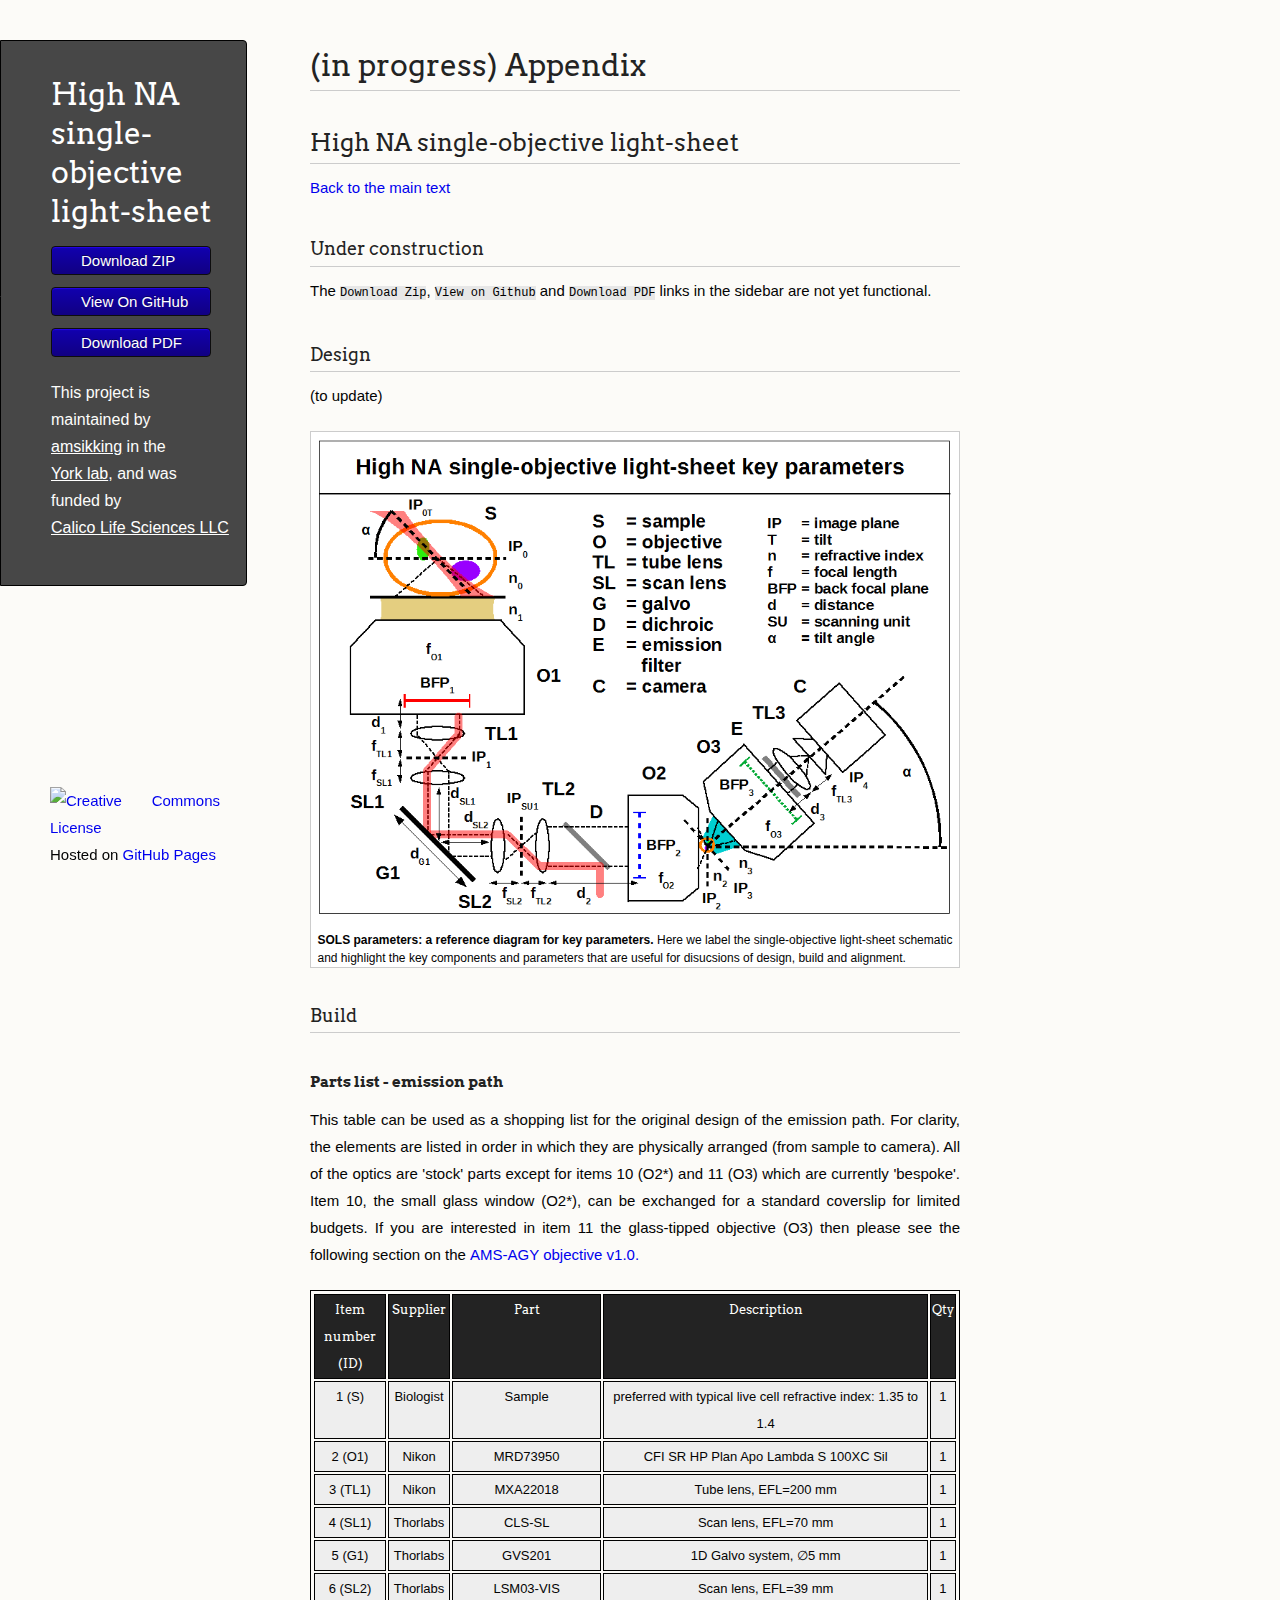
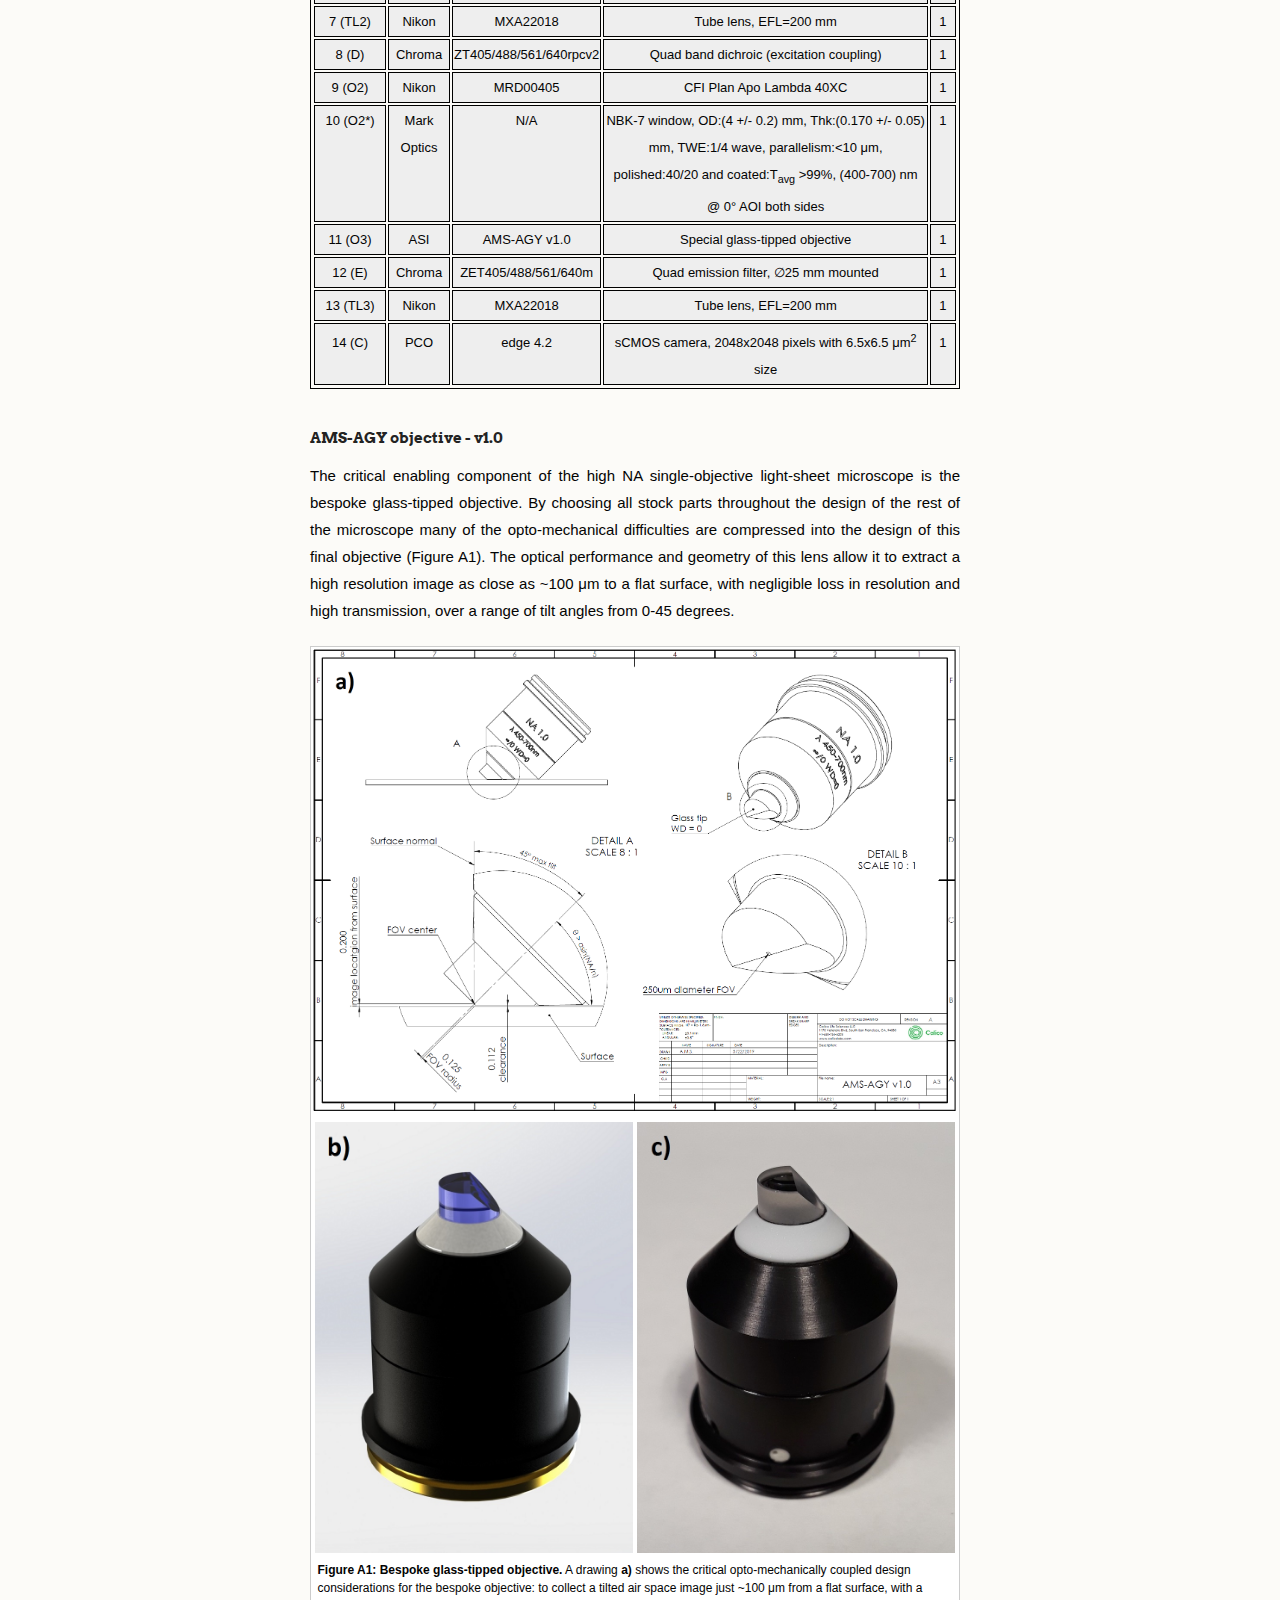
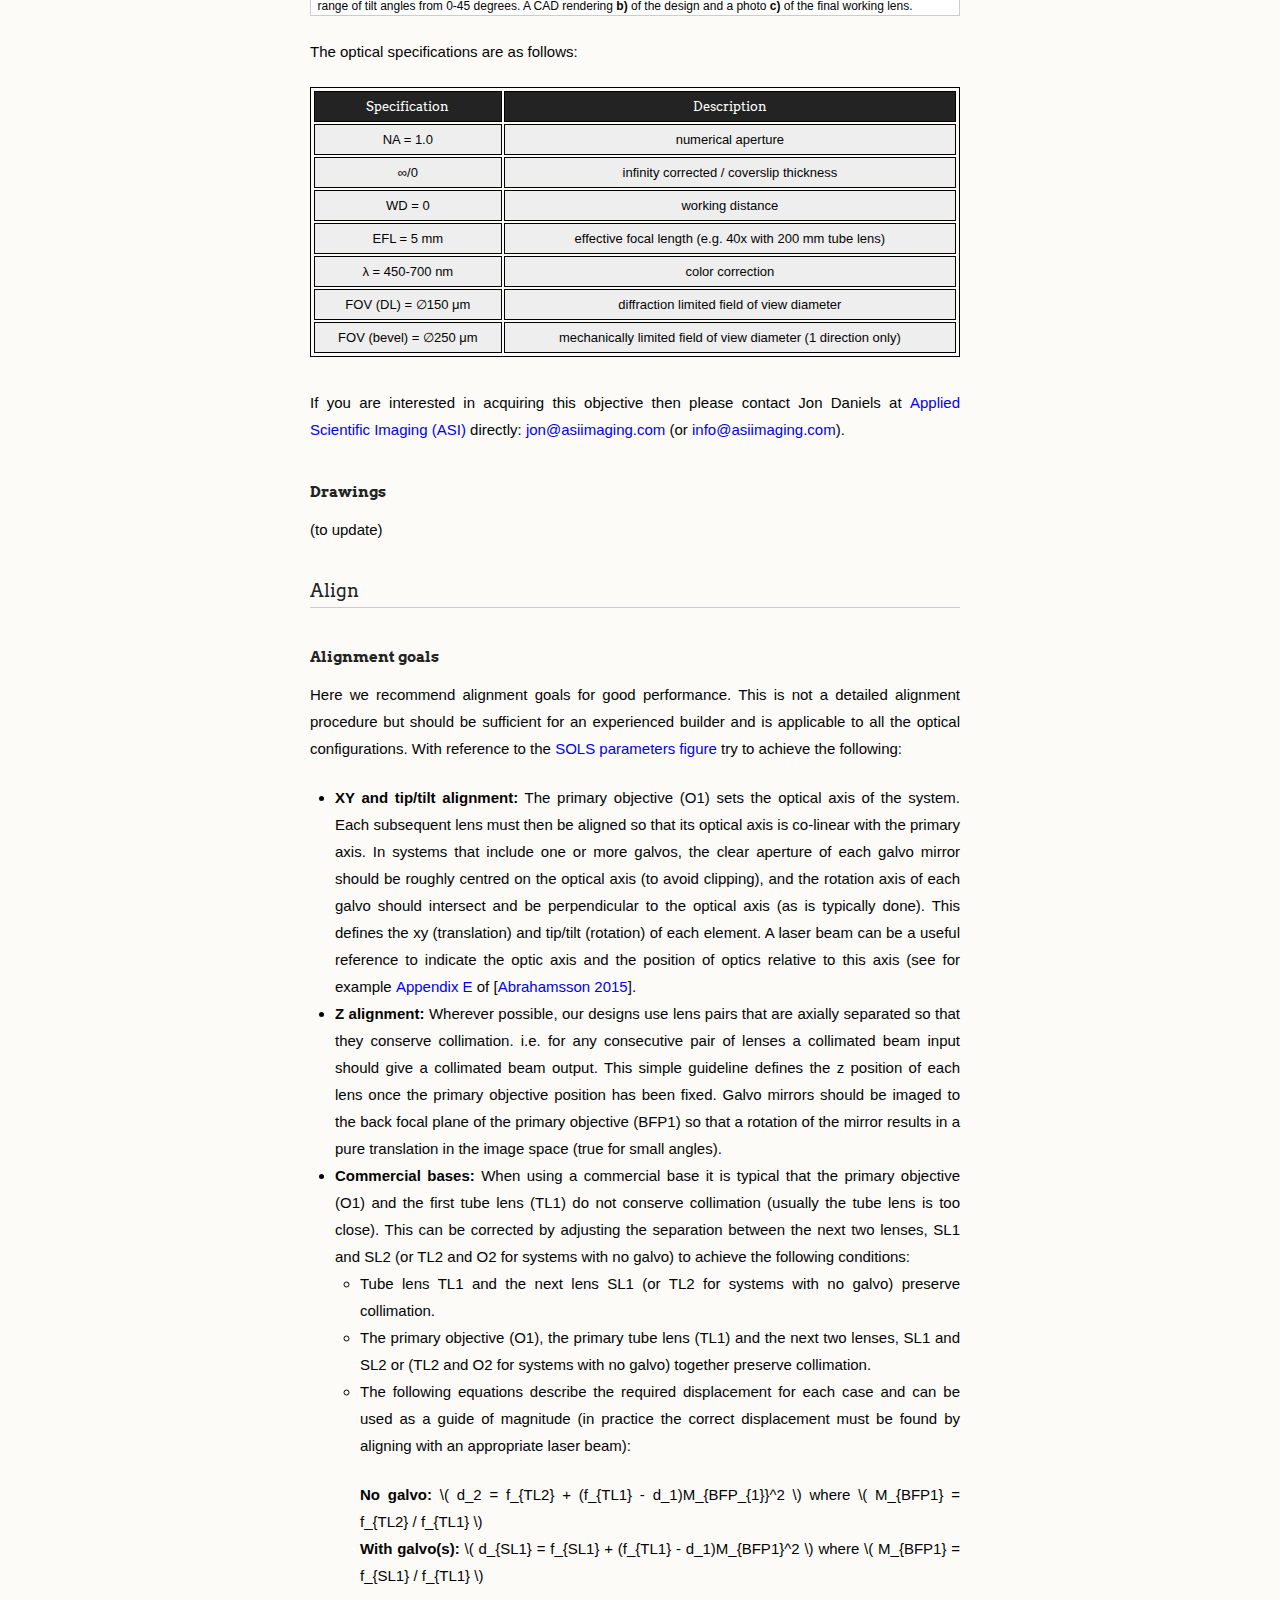
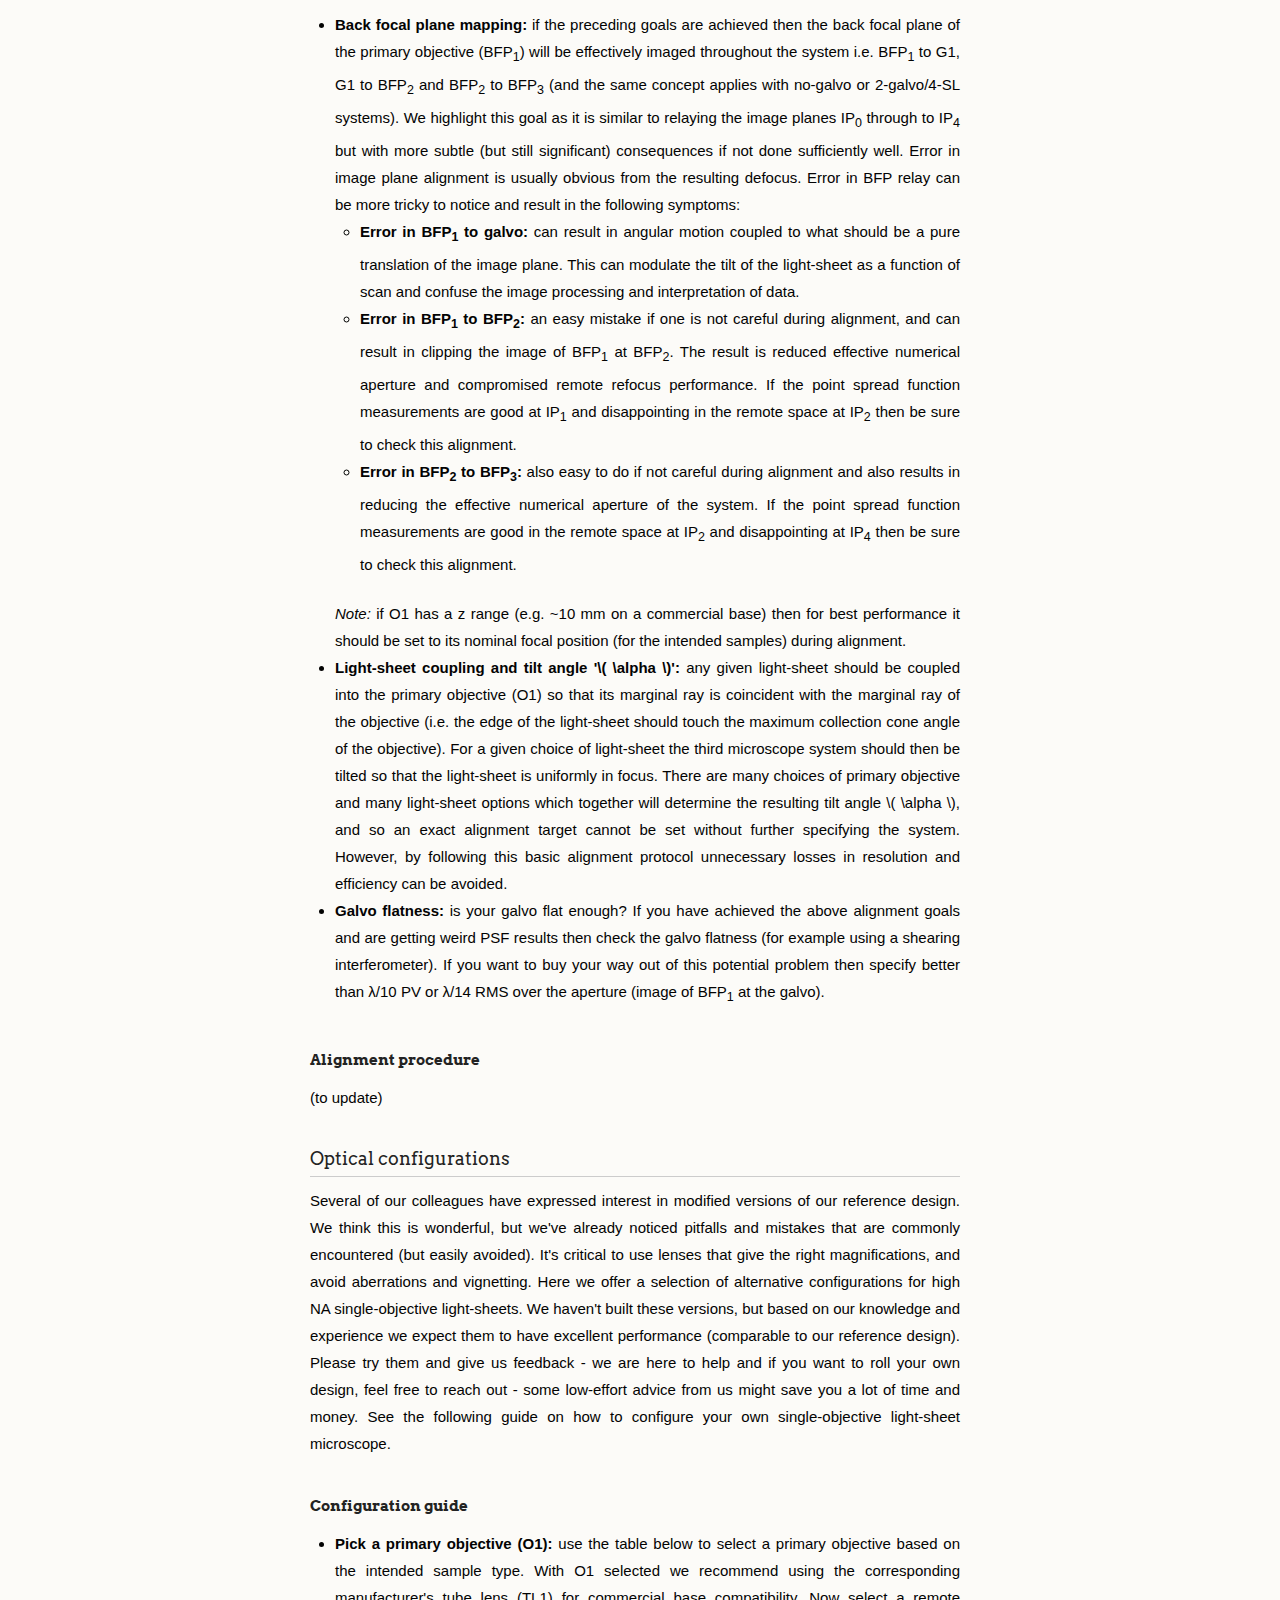
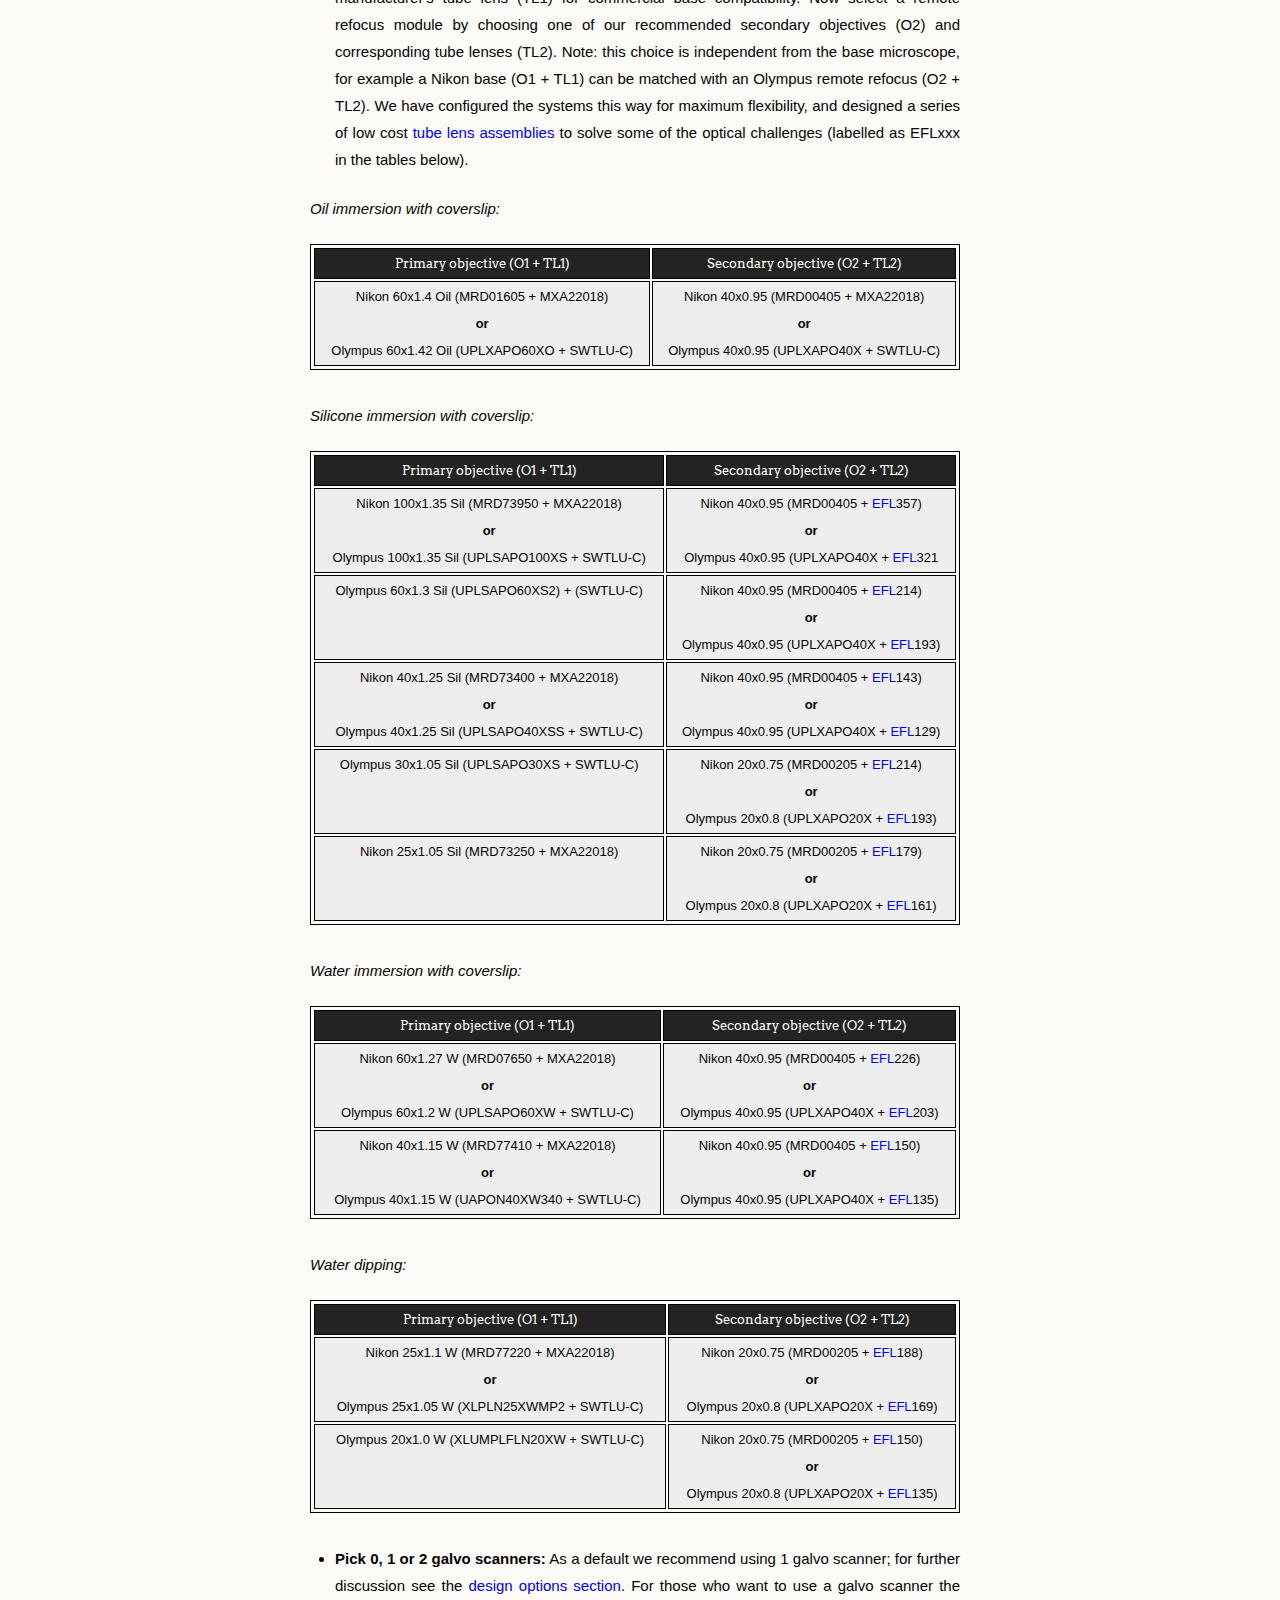
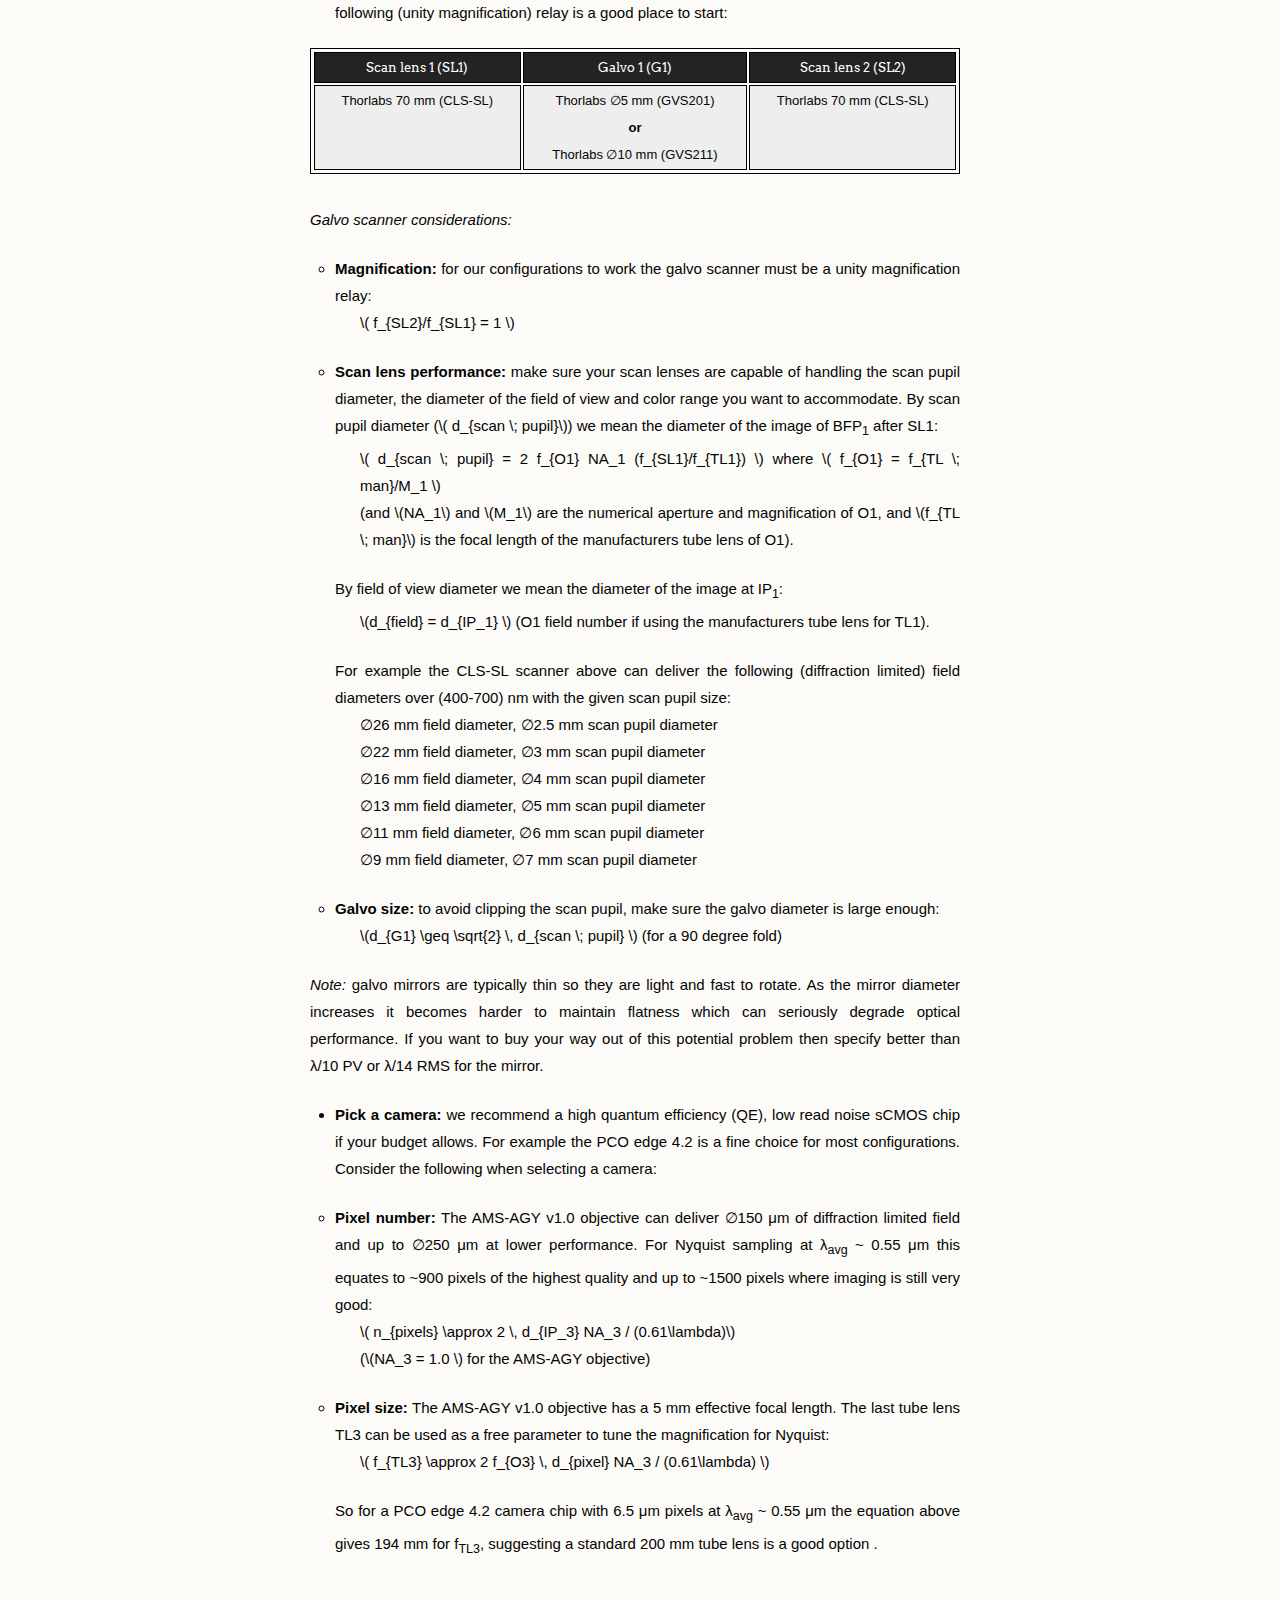
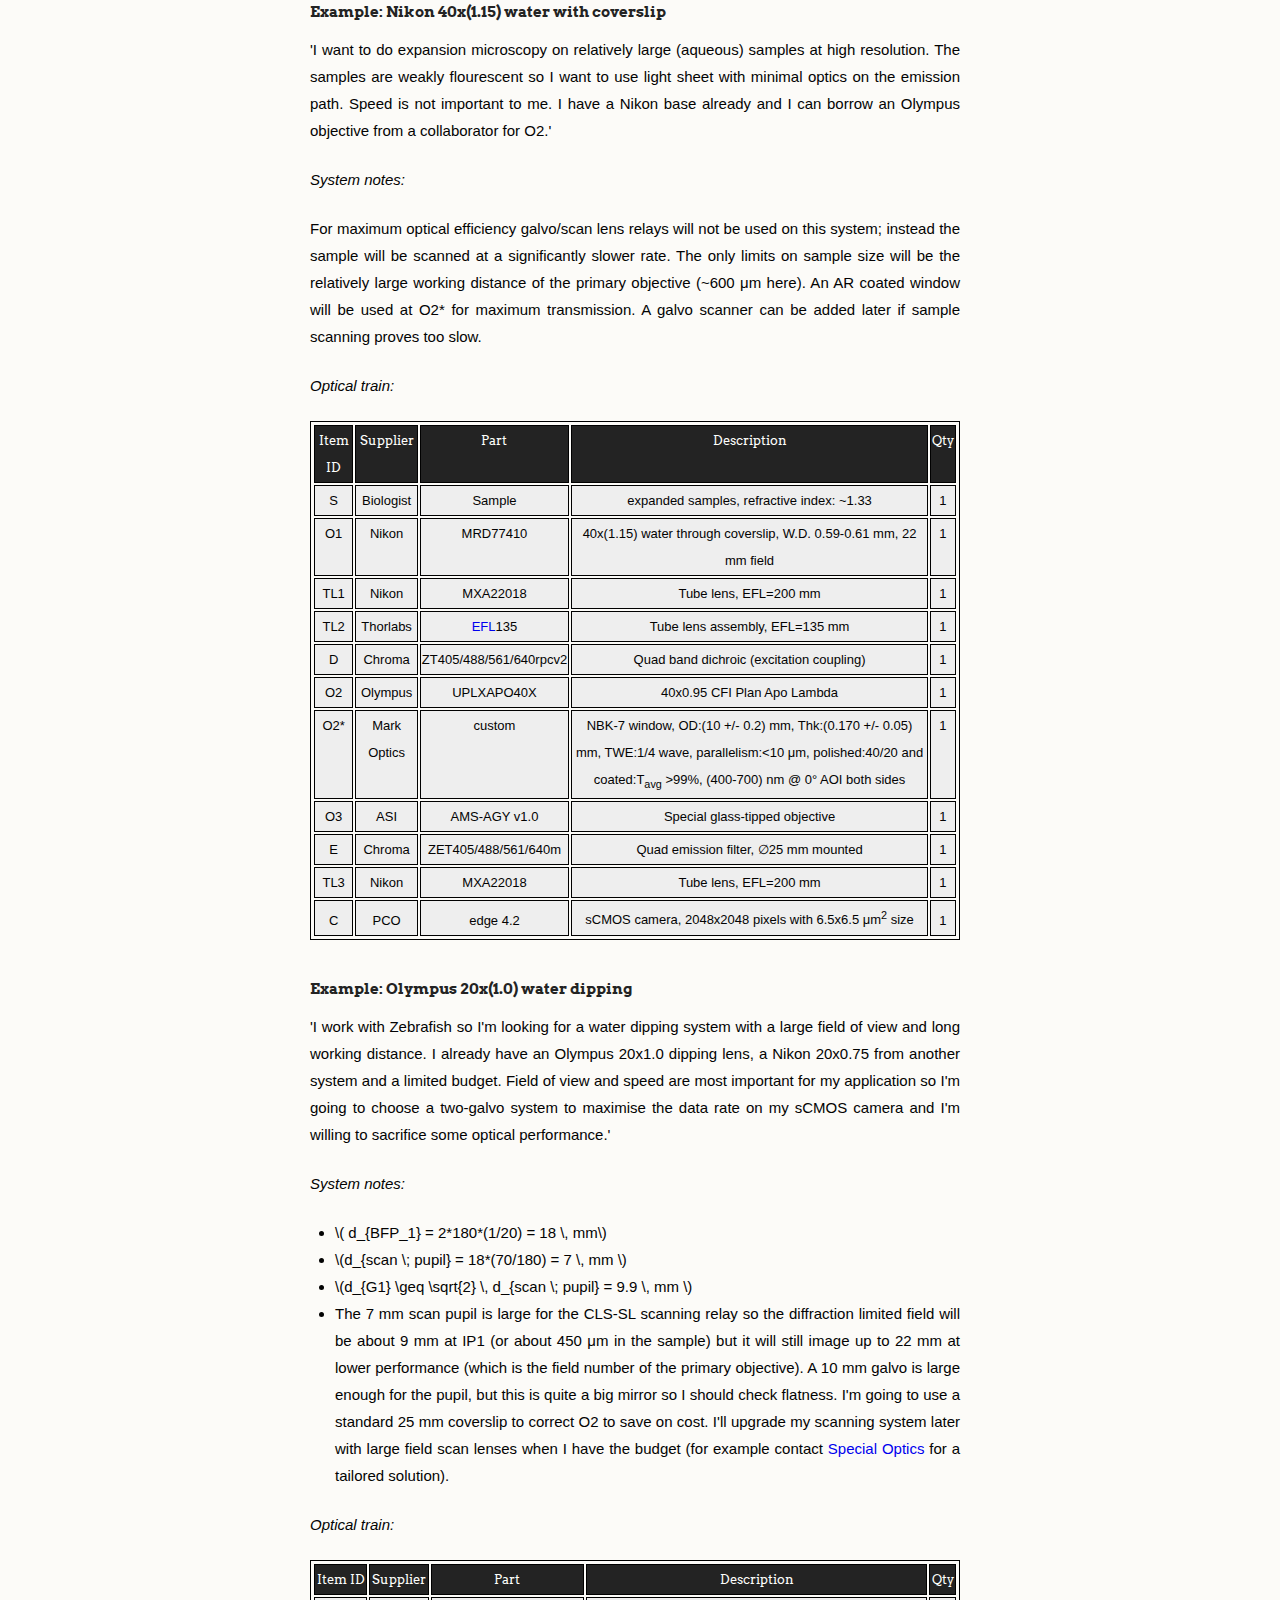
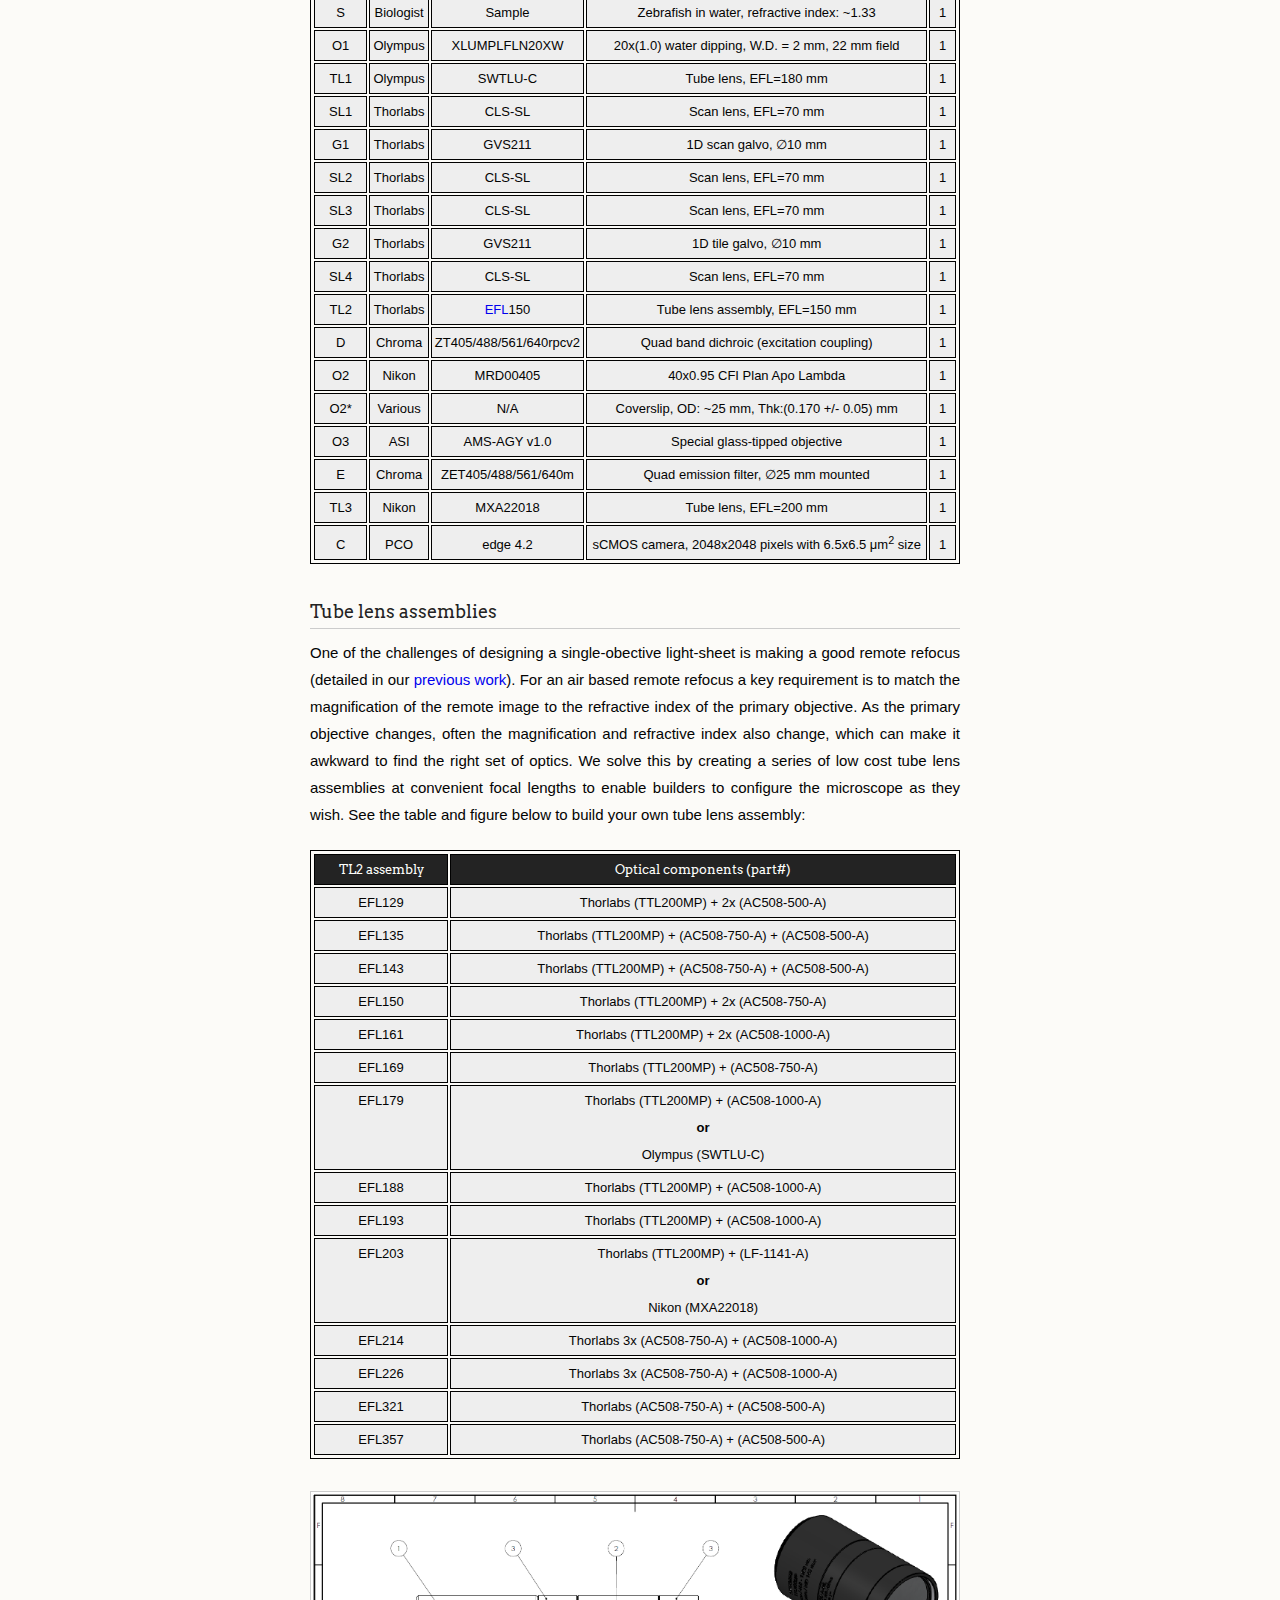
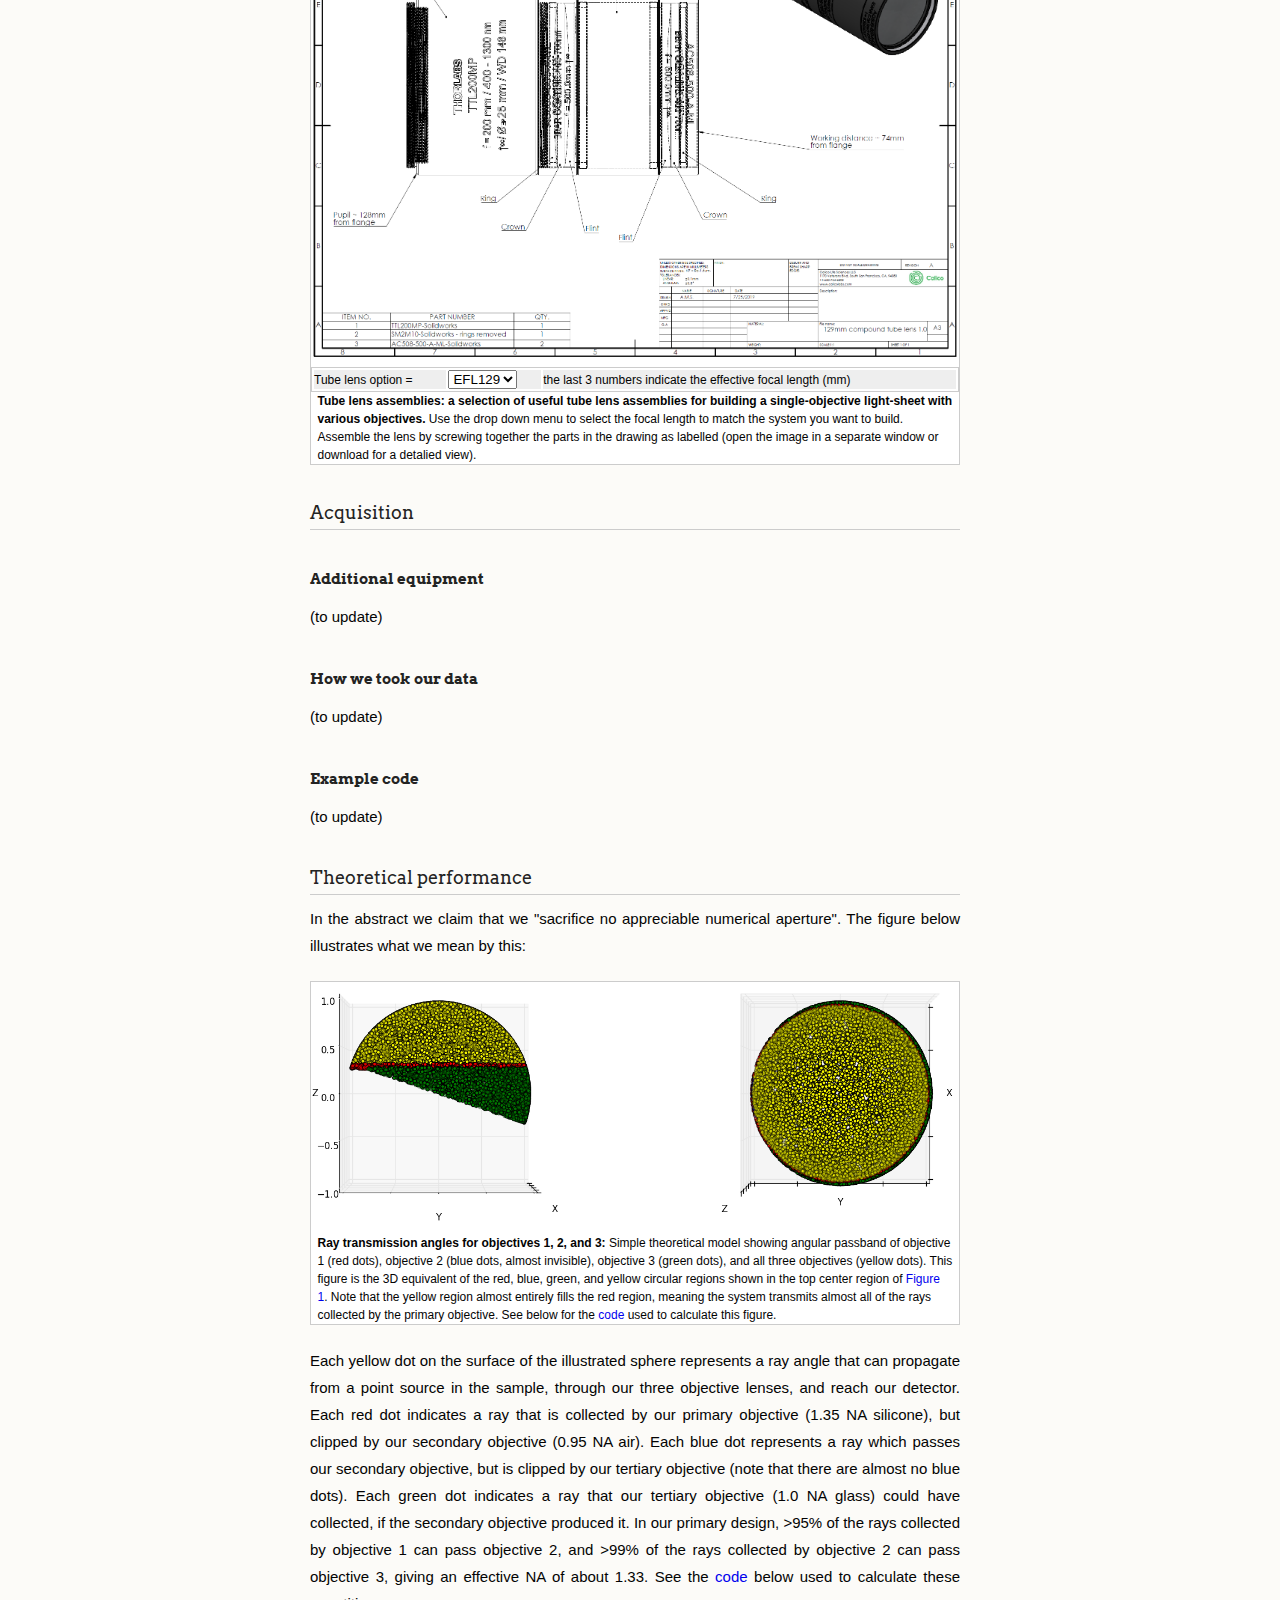
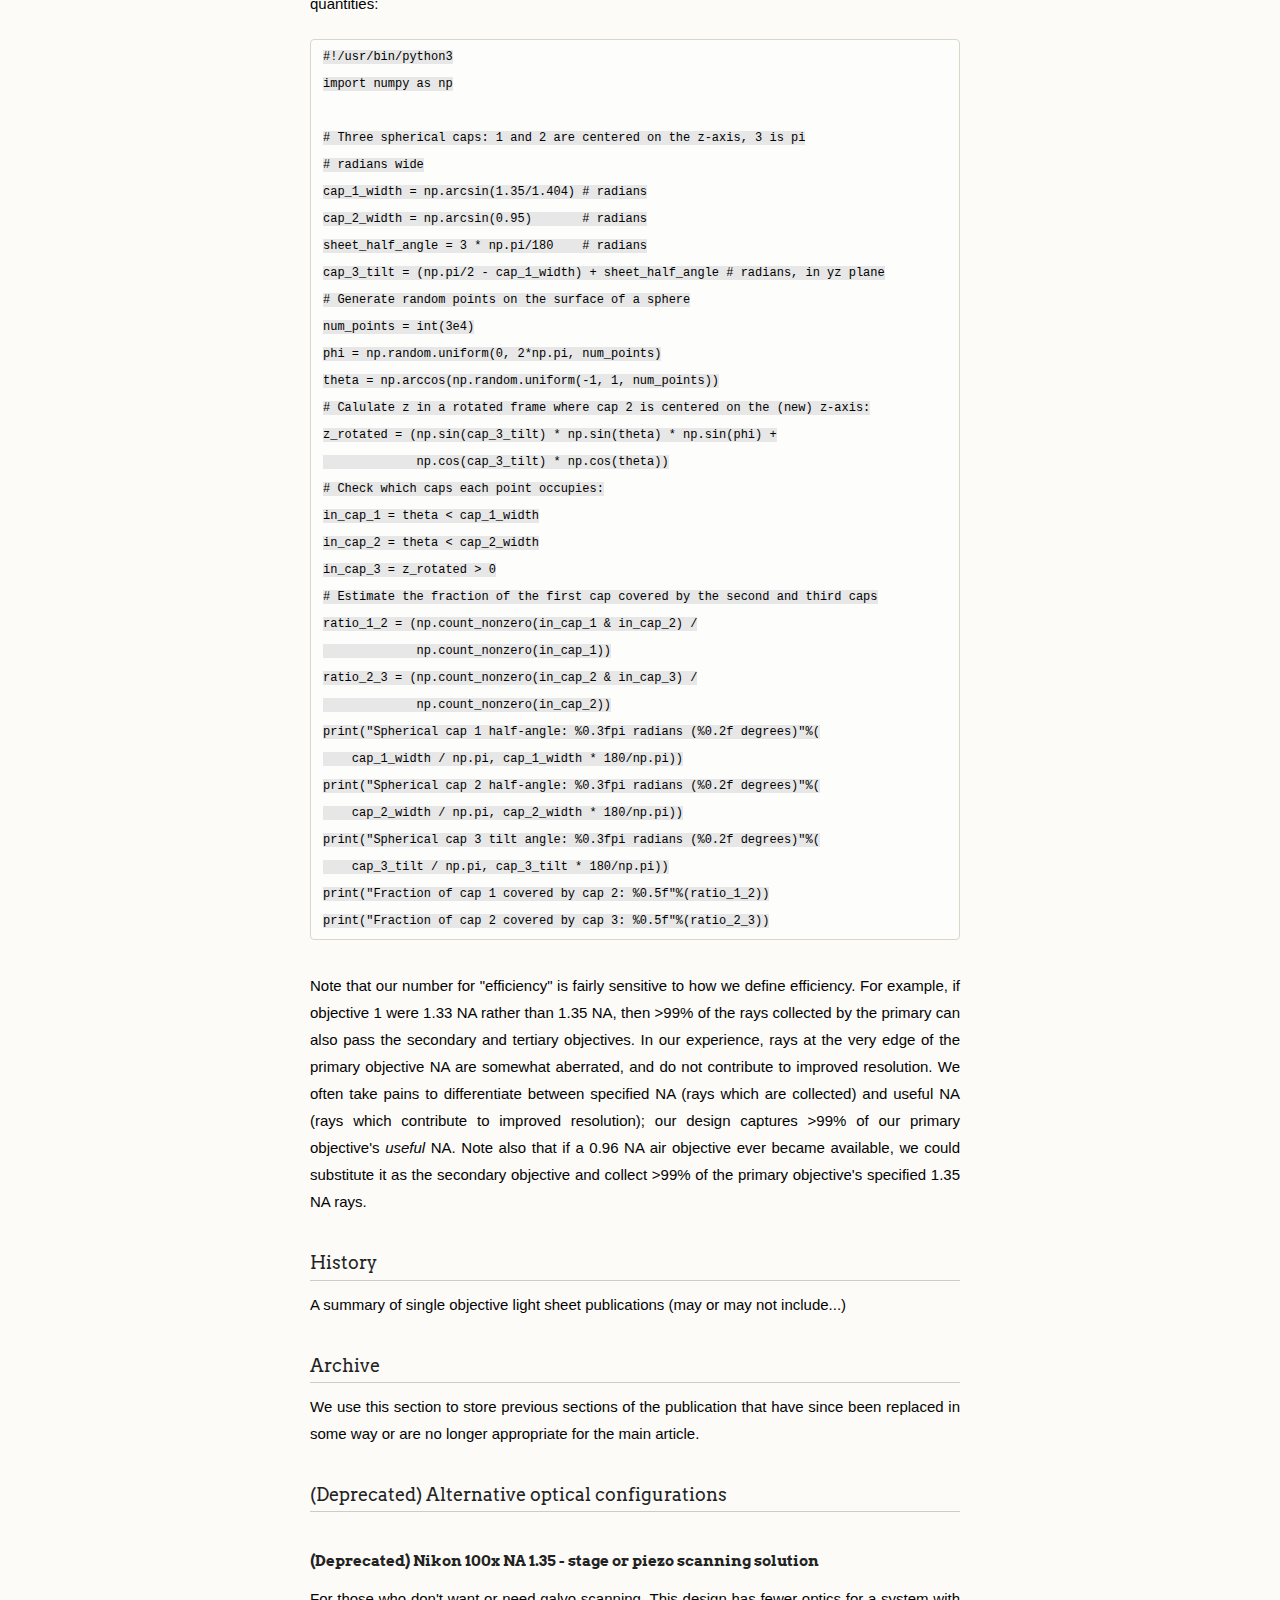
==== commit e6ae567a: "Update appendix.html" ====
--- a/appendix.html
+++ b/appendix.html
@@ -62,52 +62,46 @@
 
 <p>(to update)</p>
 
+<figure id="fig_SOLS_design_parameters">
+<img src="images/Design/SOLS_reference_parameters.png" alt="Figure A1" style="width:100%;">
+<figcaption><strong>SOLS parameters: a reference diagram for key parameters.</strong> Here we label the single-objective light-sheet schematic and highlight the key components and parameters that are useful for disucsions of design, build and alignment.</figcaption>
+</figure>
+
 <h3 id="Build">
 Build</h3>
 
 <h4 id="Parts_em_optical">Parts list - emission path</h4>
 
-<p>This table can be used as a shopping list for the current design of the emission path. For clarity, the elements are listed in order in which they are physically arranged (from sample to camera). All of the optics are 'stock' parts except for items 10 and 11 which are currently 'bespoke'. Item 10 can easily be substituted for a standard coverslip. If you are interested in the glass-tipped objective (item 11) then please see the following section on the <a href="#AMS-AGY_v1.0" target="_self">AMS-AGY objective v1.0.</a></p>
-
-<div>
-<style scoped>
-table, th, td {
-    border: 1px solid black;
-    text-align: center;
-	padding: 1px;
-	font-size: small;
-}
-</style>
-<table>
-  <tr><th>Item #</th>	<th>Supplier</th>			<th>Part</th>  <th>Description</th><th>Qty</th>
-  <tr><td>1</td>		<td>Biologist</td>			<td>Sample</td>
-  <td>Biological sample, preferably with a refractive index in the range: 1.35-1.4 (typical for live cells)</td>						<td>1</td></tr>
-  <tr><td>2</td>		<td>Nikon</td>				<td>MRD73950</td>
-  <td>CFI60 Plan Apochromat Lambda S 100x Silicone Immersion Objective Lens, N.A. 1.35, W.D. 0.3 mm, F.O.V. 22 mm, Correction Collar 0.15-0.19 mm</td>																				<td>1</td></tr>
-  <tr><td>3</td>		<td>Nikon</td>				<td>MXA22018</td>
-  <td>CFI Second Lens Unit, Tube Lens Element, EFL=200 mm</td>														<td>3</td></tr>
-  <tr><td>4</td>		<td>Thorlabs</td>			<td>CLS-SL</td>
-  <td>Scan Lens with Large Field of View, 400 to 750 nm, EFL=70 mm</td>									<td>1</td></tr>
-  <tr><td>5</td>		<td>Thorlabs</td>			<td>GVS201</td>
-  <td>1D Galvo System, Broadband Mirror for 400-750 nm (-E02)</td>										<td>1</td></tr>
-  <tr><td>6</td>		<td>Thorlabs</td>			<td>LSM03-VIS</td>
-  <td>Scan Lens, 400 to 700 nm, EFL=39 mm</td>															<td>1</td></tr>
-  <tr><td>7</td>		<td>Nikon</td>				<td>MXA22018</td>
-  <td>(from above set of 3)</td>																		<td>0</td></tr>
-  <tr><td>8</td>		<td>Chroma</td>				<td>ZT405/488/561/640rpcv2</td>
-  <td>Quad band dichroic UF1 (26x38x1)mm (excitation coupling)</td>													<td>1</td></tr>
-  <tr><td>9</td>		<td>Nikon</td>				<td>MRD00405</td>
-  <td>CFI60 Plan Apochromat Lambda 40x Objective Lens, N.A. 0.95, W.D. 0.17-0.25 mm, F.O.V. 25 mm, Correction Collar 0.11-0.23 mm</td>																			<td>1</td></tr>
-  <tr><td>10</td>		<td>Mark Optics</td>		<td>N/A</td>
-  <td>Window, NBK-7, OD: 4 mm +/- 0.2 mm, Thk: (0.170 +/- 0.05) mm, polished both sides 40/20, TWE 1/4 wave, parallelism &lt;10 &mu;m, coated both sides BBAR - VIS, T<sub>avg</sub> &gt;99&percnt; @ 400 nm-700 nm @ 0&deg; AOI</td>																										<td>1</td></tr>
-  <tr><td>11</td>		<td>ASI</td>			<td>AMS-AGY v1.0</td>
-  <td>Special glass-tipped objective</td>																<td>1</td></tr>
-  <tr><td>12</td>		<td>Chroma</td>				<td>ZET405/488/561/640m</td>
-  <td>Quad emission filter, 25 mm diameter mounted</td>													<td>1</td></tr>
-  <tr><td>13</td>		<td>Nikon</td>				<td>MXA22018</td>
-  <td>(from above set of 3)</td>																		<td>0</td></tr>
-  <tr><td>14</td>		<td>PCO</td>				<td>edge 4.2</td>
-  <td>sCMOS camera, 2048x2048 pixels with 6.5x6.5 μm<sup>2</sup> size, 100 fps full field, TTL trigger &lt;50 μs response</td>																										<td>1</td></tr>
+<p>This table can be used as a shopping list for the original design of the emission path. For clarity, the elements are listed in order in which they are physically arranged (from sample to camera). All of the optics are 'stock' parts except for items 10 (O2*) and 11 (O3) which are currently 'bespoke'. Item 10, the small glass window (O2*), can be exchanged for a standard coverslip for limited budgets. If you are interested in item 11 the glass-tipped objective (O3) then please see the following section on the <a href="#AMS-AGY_v1.0" target="_self">AMS-AGY objective v1.0.</a></p>
+
+<div id="Atable_1">
+<style>
+#Atable_1 table, #Atable_1 th, #Atable_1 td {border:1px solid black; text-align:center; padding:1px; font-size:small;}
+</style>
+<table>
+  <tr><th>Item number (ID)</th>	<th>Supplier</th>		<th>Part</th>		<th>Description</th>			<th>Qty</th>
+  <tr><td>1 (S)</td>		<td>Biologist</td>		<td>Sample</td>
+  <td>preferred with typical live cell refractive index: 1.35 to 1.4</td>									<td>1</td></tr>
+  <tr><td>2 (O1)</td>		<td>Nikon</td>			<td>MRD73950</td>
+  <td>CFI SR HP Plan Apo Lambda S 100XC Sil</td>															<td>1</td></tr>
+  <tr><td>3 (TL1)</td>		<td>Nikon</td>			<td>MXA22018</td>		<td>Tube lens, EFL=200 mm</td>	<td>1</td></tr>
+  <tr><td>4 (SL1)</td>		<td>Thorlabs</td>		<td>CLS-SL</td>			<td>Scan lens, EFL=70 mm</td>	<td>1</td></tr>
+  <tr><td>5 (G1)</td>		<td>Thorlabs</td>		<td>GVS201</td>			<td>1D Galvo system, &empty;5 mm</td>		<td>1</td></tr>
+  <tr><td>6 (SL2)</td>		<td>Thorlabs</td>		<td>LSM03-VIS</td>		<td>Scan lens, EFL=39 mm</td>	<td>1</td></tr>
+  <tr><td>7 (TL2)</td>		<td>Nikon</td>			<td>MXA22018</td>		<td>Tube lens, EFL=200 mm</td>	<td>1</td></tr>
+  <tr><td>8 (D)</td>		<td>Chroma</td>			<td>ZT405/488/561/640rpcv2</td>
+  <td>Quad band dichroic (excitation coupling)</td>															<td>1</td></tr>
+  <tr><td>9 (O2)</td>		<td>Nikon</td>			<td>MRD00405</td>
+  <td>CFI Plan Apo Lambda 40XC</td>																			<td>1</td></tr>
+  <tr><td>10 (O2*)</td>		<td>Mark Optics</td>	<td>N/A</td>
+  <td>NBK-7 window, OD:(4 +/- 0.2) mm, Thk:(0.170 +/- 0.05) mm, TWE:1/4 wave, parallelism:&lt;10 &mu;m, polished:40/20 and coated:T<sub>avg</sub> &gt;99&percnt;, (400-700) nm @ 0&deg; AOI both sides</td>										  <td>1</td></tr>
+  <tr><td>11 (O3)</td>		<td>ASI</td>			<td>AMS-AGY v1.0</td>
+  <td>Special glass-tipped objective</td>																	<td>1</td></tr>
+  <tr><td>12 (E)</td>		<td>Chroma</td>			<td>ZET405/488/561/640m</td>
+  <td>Quad emission filter, &empty;25 mm mounted</td>														<td>1</td></tr>
+  <tr><td>13 (TL3)</td>		<td>Nikon</td>			<td>MXA22018</td>		<td>Tube lens, EFL=200 mm</td>	<td>1</td></tr>
+  <tr><td>14 (C)</td>		<td>PCO</td>			<td>edge 4.2</td>
+  <td>sCMOS camera, 2048x2048 pixels with 6.5x6.5 μm<sup>2</sup> size</td>									<td>1</td></tr>
 </table>
 </div>
 
@@ -115,7 +109,7 @@
 
 <p>The critical enabling component of the high NA single-objective light-sheet microscope is the bespoke glass-tipped objective. By choosing all stock parts throughout the design of the rest of the microscope many of the opto-mechanical difficulties are compressed into the design of this final objective (Figure A1). The optical performance and geometry of this lens allow it to extract a high resolution image as close as ~100 &mu;m to a flat surface, with negligible loss in resolution and high transmission, over a range of tilt angles from 0-45 degrees.</p>
 
-<figure id="Figure_A1">
+<figure id="fig_AMS-AGY_v1.0">
 <img src="images/AMS-AGY_objective_v1.0/AMS-AGY_objective_v1.0_drawing.png" alt="Figure A1" id="Figure_A1_svg" style="width:100%;">
 <img src="images/AMS-AGY_objective_v1.0/AMS-AGY_objective_v1.0_render.png" alt="Figure A2" id="Figure_A2_svg_1" style="width:49%;">
 <img src="images/AMS-AGY_objective_v1.0/AMS-AGY_objective_v1.0_photo.jpg" alt="Figure A2" id="Figure_A2_svg_2" style="width:49%;">
@@ -125,14 +119,9 @@
 <p></p>
 <p>The optical specifications are as follows:</p>
 
-<div>
-<style scoped>
-table, th, td {
-    border: 1px solid black;
-    text-align: center;
-	padding: 1px;
-	font-size: small;
-}
+<div id="Atable_2">
+<style>
+#Atable_2 table, #Atable_2 th, #Atable_2 td {border:1px solid black; text-align:center; padding:1px; font-size:small;}
 </style>
 <table>
   <tr><th>Specification</th>					<th>Description</th></tr>
@@ -152,90 +141,372 @@
 
 <p>(to update)</p>
 
-<h4 id="Alignment">Alignment procedure</h4>
+<h3 id="Alignment">Align</h3>
+
+<h4 id="Alignment_goals">Alignment goals</h4>
+
+<p>Here we recommend alignment goals for good performance. This is not a detailed alignment procedure but should be sufficient for an experienced builder and is applicable to all the optical configurations. With reference to the <a href="#SOLS_parameters" target="_self">SOLS parameters figure</a> try to achieve the following:</p>
+
+<ul>
+<li><strong>XY and tip/tilt alignment:</strong> The primary objective (O1) sets the optical axis of the system. Each subsequent lens must then be aligned so that its optical axis is co-linear with the primary axis. In systems that include one or more galvos, the clear aperture of each galvo mirror should be roughly centred on the optical axis (to avoid clipping), and the rotation axis of each galvo should intersect and be perpendicular to the optical axis (as is typically done). This defines the xy (translation) and tip/tilt (rotation) of each element. A laser beam can be a useful reference to indicate the optic axis and the position of optics relative to this axis (see for example <a href="https://www.osapublishing.org/oe/fulltext.cfm?uri=oe-23-6-7734&id=313825#sec1-9">Appendix E</a> of
+
+[<a class="citation" href="https://doi.org/10.1364/OE.23.007734" title="MultiFocus Polarization Microscope (MF-PolScope) for 3D polarization imaging of up to 25 focal planes simultaneously; S. Abrahamsson, M. McQuilken, S.B. Mehta, A. Verma, J. Larsch, R. Ilic, R. Heintzmann, C.I. Bargmann, A.S. Gladfelter and R. Oldenbourg; Optics Express, vol 23(6), p7734-7754, (2015)">Abrahamsson 2015</a>].
+
+</li>
+
+
+<li><strong>Z alignment:</strong> Wherever possible, our designs use lens pairs that are axially separated so that they conserve collimation. i.e. for any consecutive pair of lenses a collimated beam input should give a collimated beam output. This simple guideline defines the z position of each lens once the primary objective position has been fixed. Galvo mirrors should be imaged to the back focal plane of the primary objective (BFP1) so that a rotation of the mirror results in a pure translation in the image space (true for small angles).</li>
+<li><strong>Commercial bases:</strong> When using a commercial base it is typical that the primary objective (O1) and the first tube lens (TL1) do not conserve collimation (usually the tube lens is too close). This can be corrected by adjusting the separation between the next two lenses, SL1 and SL2 (or TL2 and O2 for systems with no galvo) to achieve the following conditions:
+
+<ul style="list-style-type:circle;">
+<li> Tube lens TL1 and the next lens SL1 (or TL2 for systems with no galvo) preserve collimation.</li>
+<li> The primary objective (O1), the primary tube lens (TL1) and the next two lenses, SL1 and SL2 or (TL2 and O2 for systems with no galvo) together preserve collimation.</li>
+<li>The following equations describe the required displacement for each case and can be used as a guide of magnitude (in practice the correct displacement must be found by aligning with an appropriate laser beam):</li>
+</ul>
+
+<ul style="list-style-type:none;">
+<li><strong>No galvo:</strong> \( d_2 = f_{TL2} + (f_{TL1} - d_1)M_{BFP_{1}}^2 \) where \( M_{BFP1} = f_{TL2} / f_{TL1} \)</li>
+<li><strong>With galvo(s):</strong> \( d_{SL1} = f_{SL1} + (f_{TL1} - d_1)M_{BFP1}^2 \) where \( M_{BFP1} = f_{SL1} / f_{TL1} \)</li>
+</ul>
+</li>
+
+<li><strong>Back focal plane mapping:</strong> if the preceding goals are achieved then the back focal plane of the primary objective (BFP<sub>1</sub>) will be effectively imaged throughout the system i.e. BFP<sub>1</sub> to G1, G1 to BFP<sub>2</sub> and BFP<sub>2</sub> to BFP<sub>3</sub> (and the same concept applies with no-galvo or 2-galvo/4-SL systems). We highlight this goal as it is similar to relaying the image planes IP<sub>0</sub> through to IP<sub>4</sub> but with more subtle (but still significant) consequences if not done sufficiently well. Error in image plane alignment is usually obvious from the resulting defocus. Error in BFP relay can be more tricky to notice and result in the following symptoms:
+
+<li style="list-style-type:none;">
+<ul style="list-style-type:circle;">
+<li><strong>Error in BFP<sub>1</sub> to galvo:</strong> can result in angular motion coupled to what should be a pure translation of the image plane. This can modulate the tilt of the light-sheet as a function of scan and confuse the image processing and interpretation of data.</li>
+<li><strong>Error in BFP<sub>1</sub> to BFP<sub>2</sub>:</strong> an easy mistake if one is not careful during alignment, and can result in clipping the image of BFP<sub>1</sub> at BFP<sub>2</sub>. The result is reduced effective numerical aperture and compromised remote refocus performance. If the point spread function measurements are good at IP<sub>1</sub> and disappointing in the remote space at IP<sub>2</sub> then be sure to check this alignment. </li>
+<li><strong>Error in BFP<sub>2</sub> to BFP<sub>3</sub>:</strong> also easy to do if not careful during alignment and also results in reducing the effective numerical aperture of the system. If the point spread function measurements are good in the remote space at IP<sub>2</sub> and disappointing at IP<sub>4</sub> then be sure to check this alignment.</li>
+</ul>
+</li>
+
+<li style="list-style-type:none;">
+<em>Note:</em> if O1 has a z range (e.g. ~10 mm on a commercial base) then for best performance it should be set to its nominal focal position (for the intended samples) during alignment.</li>
+
+
+
+<li><strong>Light-sheet coupling and tilt angle '\( \alpha \)':</strong> any given light-sheet should be coupled into the primary objective (O1) so that its marginal ray is coincident with the marginal ray of the objective (i.e. the edge of the light-sheet should touch the maximum collection cone angle of the objective). For a given choice of light-sheet the third microscope system should then be tilted so that the light-sheet is uniformly in focus. There are many choices of primary objective and many light-sheet options which together will determine the resulting tilt angle \( \alpha \), and so an exact alignment target cannot be set without further specifying the system. However, by following this basic alignment protocol unnecessary losses in resolution and efficiency can be avoided.
+</li>
+<li><strong>Galvo flatness:</strong> is your galvo flat enough? If you have achieved the above alignment goals and are getting weird PSF results then check the galvo flatness (for example using a shearing interferometer). If you want to buy your way out of this potential problem then specify better than &lambda;/10 PV or &lambda;/14 RMS over the aperture (image of BFP<sub>1</sub> at the galvo).
+</li>
+
+</ul>
+
+<h4 id="Alignment_procedure">Alignment procedure</h4>
 
 <p>(to update)</p>
 
-<h3 id="Alt_configs">Alternative optical configurations</h3>
-
-<p>Several of our colleagues have expressed interest in modified versions of our primary design. We think this is wonderful, but we've already noticed pitfalls and mistakes that are commonly encountered (but easily avoided). It's critical to use lenses that give the right magnifications, and avoid aberrations. To help avoid these issues, we offer a selection of alternative configurations for high NA single-objective light-sheets. We haven't tested these versions, but based on our knowledge and experience we expect them to have excellent performance (comparable to our primary design). Please try them and give us feedback - we are here to help. Simply substitute the numbered components and re-use the rest of the primary design. Also, if you want to roll your own design, feel free to reach out - some low-effort advice from us might save you a lot of time and money.</p>
-
-<h4>Nikon 100x NA 1.35 - stage or piezo scanning solution</h4>
-
-<p>For those who don't want or need galvo scanning. This design has fewer optics for a system with lower cost, higher efficiency and easier maintenance. It could be a good option for high content screening systems that use stage scannning, or systems that use a piezo on the second objective to take volumes (or a combination of both)</p>
-
-<div>
-<style scoped>
-table, th, td {
-    border: 1px solid black;
-    text-align: center;
-	padding: 1px;
-	font-size: small;
-}
-</style>
-<table>
-  <tr><th>Item #</th>	<th>Supplier</th>			<th>Part</th>  <th>Description</th><th>Qty</th>
-  <tr><td>3</td>		<td>Thorlabs</td>				<td>TTL165-A</td>
-  <td>Tube Lens, f = 165 mm, ARC: 350-700 nm, External SM2 Threads (NOTE: this is not a Zeiss OEM tube lens)</td>														<td>1</td></tr>
-  <tr><td>4-6</td>		<td>N/A</td>				<td>N/A</td>
-  <td>Galvo scanning relay removed.</td>														<td>0</td></tr>
-  <tr><td>7</td>		<td>Thorlabs</td>			<td>TL300-A</td>
-  <td>Laser Scanning Tube Lens, f = 300 mm, ARC: 400 - 700 nm</td>		  	  		   <td>1</td></tr>
-</table>
-</div>
-
-<h4>Olympus 60x NA 1.3 - galvo scanning solution</h4>
-
-<p>This is a high quality primary objective used by many labs - we expect this version to be popular.</p>
-
-<div>
-<style scoped>
-table, th, td {
-    border: 1px solid black;
-    text-align: center;
-	padding: 1px;
-	font-size: small;
-}
-</style>
-<table>
-  <tr><th>Item #</th>	<th>Supplier</th>			<th>Part</th>  <th>Description</th><th>Qty</th>
-  <tr><td>2</td>		<td>Olympus</td>				<td>UPLSAPO 60xS2</td>
-  <td>Super Apochromat, 60x Silicone Oil Immersion Objective Lens, N.A. 1.3, W.D. 0.3 mm, F.O.V. 22 mm, DIC, Correction Collar 0.15-0.19 mm</td>																	<td>1</td></tr>
-  <tr><td>3</td>		<td>Thorlabs</td>			<td>TL300-A</td>
-  <td>Laser Scanning Tube Lens, f = 300 mm, ARC: 400 - 700 nm</td>		  	  		   <td>1</td></tr>
-</table>
-</div>
-
-<h4>Olympus 60x NA 1.3 - stage or piezo scanning solution</h4>
-
-<p>For those who don't want or need galvo scanning.</p>
-
-<div>
-<style scoped>
-table, th, td {
-    border: 1px solid black;
-    text-align: center;
-	padding: 1px;
-	font-size: small;
-}
-</style>
-<table>
-  <tr><th>Item #</th>	<th>Supplier</th>			<th>Part</th>  <th>Description</th><th>Qty</th>
-  <tr><td>2</td>		<td>Olympus</td>				<td>UPLSAPO 60xS2</td>
-  <td>Super Apochromat, 60x Silicone Oil Immersion Objective Lens, N.A. 1.3, W.D. 0.3 mm, F.O.V. 22 mm, DIC, Correction Collar 0.15-0.19 mm</td>																				<td>1</td></tr>
-  <tr><td>3</td>		<td>Thorlabs</td>				<td>TTL165-A</td>
-  <td>Tube Lens, f = 165 mm, ARC: 350-700 nm, External SM2 Threads (this is not a Zeiss OEM tube lens)</td>														<td>1</td></tr>
-  <tr><td>4-6</td>		<td>N/A</td>				<td>N/A</td>
-  <td>Galvo scanning relay removed.</td>														<td>0</td></tr>
-  <tr><td>7</td>		<td>Olympus</td>				<td>SWTLU-C</td>
-  <td>180 mm focal length, tube lens unit.</td>																		<td>1</td></tr>
-  <tr><td>9</td>		<td>Olympus</td>				<td>UPLSAPO 40x2</td>
-  <td>Super Apochromat, 40x Objective Lens, N.A. 0.95, W.D. 0.18 mm, F.O.V. 26.5 mm, Correction Collar 0.11-0.23 mm</td>																		<td>1</td></tr>
-</table>
-</div>
-
-<h3 id="Acquisition">
-Acquisition</h3>
+<h3 id="Optical_configs">Optical configurations</h3>
+
+<p>Several of our colleagues have expressed interest in modified versions of our reference design. We think this is wonderful, but we've already noticed pitfalls and mistakes that are commonly encountered (but easily avoided). It's critical to use lenses that give the right magnifications, and avoid aberrations and vignetting. Here we offer a selection of alternative configurations for high NA single-objective light-sheets. We haven't built these versions, but based on our knowledge and experience we expect them to have excellent performance (comparable to our reference design). Please try them and give us feedback - we are here to help and if you want to roll your own design, feel free to reach out - some low-effort advice from us might save you a lot of time and money. See the following guide on how to configure your own single-objective light-sheet microscope.</p>
+
+<h4>Configuration guide</h4>
+
+<ul>
+<li><strong>Pick a primary objective (O1):</strong> use the table below to select a primary objective based on the intended sample type. With O1 selected we recommend using the corresponding manufacturer's tube lens (TL1) for commercial base compatibility. Now select a remote refocus module by choosing one of our recommended secondary objectives (O2) and corresponding tube lenses (TL2). Note: this choice is independent from the base microscope, for example a Nikon base (O1 + TL1) can be matched with an Olympus remote refocus (O2 + TL2). We have configured the systems this way for maximum flexibility, and designed a series of low cost <a href="#TL_assemblies" target="_self">tube lens assemblies</a> to solve some of the optical challenges (labelled as EFLxxx in the tables below).</li>
+</ul>
+
+<p></p>
+<p><em>Oil immersion with coverslip:</em></p>
+
+<div id="O1_Oil">
+<style>
+#O1_Oil table, #O1_Oil th, #O1_Oil td {border:1px solid black; text-align:center; padding:1px; font-size:small;}
+</style>
+<table>
+  <tr><th>Primary objective (O1 + TL1)</th>							<th>Secondary objective (O2 + TL2)</th></tr>
+  <tr>
+  <td>Nikon 60x1.4 Oil (MRD01605 + MXA22018)	<br><strong>or</strong><br> Olympus 60x1.42 Oil (UPLXAPO60XO + SWTLU-C)</td>
+  <td>Nikon 40x0.95 (MRD00405 + MXA22018) 			<br><strong>or</strong><br> Olympus 40x0.95 (UPLXAPO40X + SWTLU-C)</td></tr>
+</table>
+</div>
+
+<p></p>
+<p><em>Silicone immersion with coverslip:</em></p>
+
+<div id="O1_Silicone">
+<style>
+#O1_Silicone table, #O1_Silicone th, #O1_Silicone td {border:1px solid black; text-align:center; padding:1px; font-size:small;}
+</style>
+<table>
+  <tr><th>Primary objective (O1 + TL1)</th>							<th>Secondary objective (O2 + TL2)</th></tr>
+  <tr>
+  <td>Nikon 100x1.35 Sil (MRD73950 + MXA22018)	<br><strong>or</strong><br> Olympus 100x1.35 Sil (UPLSAPO100XS + SWTLU-C)</td>
+  <td>Nikon 40x0.95 (MRD00405 + <a href="#TL_assemblies" target="_self">EFL</a>357) 		<br><strong>or</strong><br> Olympus 40x0.95 (UPLXAPO40X + <a href="#TL_assemblies" target="_self">EFL</a>321</td></tr>
+  <tr>
+  <td>Olympus 60x1.3 Sil (UPLSAPO60XS2) + (SWTLU-C)</td>
+  <td>Nikon 40x0.95 (MRD00405 + <a href="#TL_assemblies" target="_self">EFL</a>214)			<br><strong>or</strong><br>	Olympus 40x0.95 (UPLXAPO40X + <a href="#TL_assemblies" target="_self">EFL</a>193)</td></tr>
+  <tr>
+  <td>Nikon 40x1.25 Sil (MRD73400 + MXA22018) 	<br><strong>or</strong><br> Olympus 40x1.25 Sil (UPLSAPO40XSS + SWTLU-C)</td>
+  <td>Nikon 40x0.95 (MRD00405 + <a href="#TL_assemblies" target="_self">EFL</a>143) 			<br><strong>or</strong><br> Olympus 40x0.95 (UPLXAPO40X + <a href="#TL_assemblies" target="_self">EFL</a>129)</td></tr>
+  <tr>
+  <td>Olympus 30x1.05 Sil (UPLSAPO30XS + SWTLU-C)</td>
+  <td>Nikon 20x0.75 (MRD00205 + <a href="#TL_assemblies" target="_self">EFL</a>214)			<br><strong>or</strong><br> Olympus 20x0.8 (UPLXAPO20X + <a href="#TL_assemblies" target="_self">EFL</a>193)</td></tr>
+  <tr>
+  <td>Nikon 25x1.05 Sil (MRD73250 + MXA22018)</td>
+  <td>Nikon 20x0.75 (MRD00205 + <a href="#TL_assemblies" target="_self">EFL</a>179)			<br><strong>or</strong><br> Olympus 20x0.8 (UPLXAPO20X + <a href="#TL_assemblies" target="_self">EFL</a>161)</td></tr>
+</table>
+</div>
+
+<p></p>
+<p><em>Water immersion with coverslip:</em></p>
+
+<div id="O1_water">
+<style>
+#O1_water table, #O1_water th, #O1_water td {border:1px solid black; text-align:center; padding:1px; font-size:small;}
+</style>
+<table>
+  <tr><th> Primary objective (O1 + TL1)</th>							<th> Secondary objective (O2 + TL2)</th></tr>
+  <tr>
+  <td>Nikon 60x1.27 W (MRD07650 + MXA22018)		<br><strong>or</strong><br> Olympus 60x1.2 W (UPLSAPO60XW + SWTLU-C)</td>
+  <td>Nikon 40x0.95 (MRD00405 + <a href="#TL_assemblies" target="_self">EFL</a>226) 		<br><strong>or</strong><br> Olympus 40x0.95 (UPLXAPO40X + <a href="#TL_assemblies" target="_self">EFL</a>203)</td></tr>
+  <tr>
+  <td>Nikon 40x1.15 W (MRD77410 + MXA22018) 	<br><strong>or</strong><br> Olympus 40x1.15 W (UAPON40XW340 + SWTLU-C)</td>
+  <td>Nikon 40x0.95 (MRD00405 + <a href="#TL_assemblies" target="_self">EFL</a>150) 		<br><strong>or</strong><br> Olympus 40x0.95 (UPLXAPO40X + <a href="#TL_assemblies" target="_self">EFL</a>135)</td></tr>  
+</table>
+</div>
+
+<p></p>
+<p><em>Water dipping:</em></p>
+
+<div id="O1_water_dip">
+<style>
+#O1_water_dip table, #O1_water_dip th, #O1_water_dip td {border:1px solid black; text-align:center; padding:1px; font-size:small;}
+</style>
+<table>
+  <tr><th> Primary objective (O1 + TL1)</th>							<th> Secondary objective (O2 + TL2)</th></tr>
+  <tr>
+  <td>Nikon 25x1.1 W (MRD77220 + MXA22018)		<br><strong>or</strong><br> Olympus 25x1.05 W (XLPLN25XWMP2 + SWTLU-C)</td>
+  <td>Nikon 20x0.75 (MRD00205 + <a href="#TL_assemblies" target="_self">EFL</a>188)			<br><strong>or</strong><br> Olympus 20x0.8 (UPLXAPO20X + <a href="#TL_assemblies" target="_self">EFL</a>169)</td></tr>  
+  <tr>
+  <td>Olympus 20x1.0 W (XLUMPLFLN20XW + SWTLU-C)</td>
+  <td>Nikon 20x0.75 (MRD00205 + <a href="#TL_assemblies" target="_self">EFL</a>150)			<br><strong>or</strong><br> Olympus 20x0.8 (UPLXAPO20X + <a href="#TL_assemblies" target="_self">EFL</a>135)</td></tr>
+</table>
+</div>
+
+<ul>
+<li><strong>Pick 0, 1 or 2 galvo scanners:</strong> As a default we recommend using 1 galvo scanner; for further discussion see the <a href="./index.html#design_options" target="_self">design options section</a>. For those who want to use a galvo scanner the following (unity magnification) relay is a good place to start:</li>
+</ul>
+
+<p></p>
+<div id="galvo_scan">
+<style>
+#galvo_scan table, #galvo_scan th, #galvo_scan td {border:1px solid black; text-align:center; padding:1px; font-size:small;}
+</style>
+<table>
+  <tr><th> Scan lens 1 (SL1)</th>				<th> Galvo 1 (G1)</th>					<th> Scan lens 2 (SL2)</th></tr>
+  <tr>
+  <td>Thorlabs 70 mm (CLS-SL)</td>
+  <td>Thorlabs &empty;5 mm (GVS201) <br><strong>or</strong><br> Thorlabs &empty;10 mm (GVS211)</td> 
+  <td>Thorlabs 70 mm (CLS-SL)</td></tr>
+</table>
+</div>
+
+<p></p>
+<p><em>Galvo scanner considerations:</em></p>
+
+<ul style="list-style-type:circle;">
+<li><strong>Magnification:</strong> for our configurations to work the galvo scanner must be a unity magnification relay:
+<ul style="list-style-type:none;">
+<li>\( f_{SL2}/f_{SL1} = 1 \)</li>
+</ul>
+</li>
+<li><strong>Scan lens performance:</strong> make sure your scan lenses are capable of handling the scan pupil diameter, the diameter of the field of view and color range you want to accommodate. By scan pupil diameter (\( d_{scan \; pupil}\)) we mean the diameter of the image of BFP<sub>1</sub> after SL1:
+
+<ul style="list-style-type:none;">
+<li>\( d_{scan \; pupil} = 2 f_{O1} NA_1 (f_{SL1}/f_{TL1}) \) where \( f_{O1} = f_{TL \; man}/M_1 \)</li>
+<li> (and \(NA_1\) and \(M_1\) are the numerical aperture and magnification of O1, and \(f_{TL \; man}\) is the focal length of the manufacturers tube lens of O1).</li>
+</ul>
+
+By field of view diameter we mean the diameter of the image at IP<sub>1</sub>:
+
+<ul style="list-style-type:none;">
+<li>\(d_{field} = d_{IP_1} \) (O1 field number if using the manufacturers tube lens for TL1).</li>
+</ul>
+
+For example the CLS-SL scanner above can deliver the following (diffraction limited) field diameters over (400-700) nm with the given scan pupil size:
+<ul style="list-style-type:none;">
+<li>&empty;26 mm field diameter, &empty;2.5 mm scan pupil diameter</li>
+<li>&empty;22 mm field diameter, &empty;3 mm scan pupil diameter</li>
+<li>&empty;16 mm field diameter, &empty;4 mm scan pupil diameter</li>
+<li>&empty;13 mm field diameter, &empty;5 mm scan pupil diameter</li>
+<li>&empty;11 mm field diameter, &empty;6 mm scan pupil diameter</li>
+<li>&empty;9 mm field diameter, &empty;7 mm scan pupil diameter</li>
+</ul>
+</li>
+
+<li><strong>Galvo size:</strong> to avoid clipping the scan pupil, make sure the galvo diameter is large enough:
+<ul style="list-style-type:none;">
+<li>\(d_{G1} \geq \sqrt{2} \, d_{scan \; pupil} \) (for a 90 degree fold)</li>
+</ul>
+</ul>
+<p><em> Note:</em> galvo mirrors are typically thin so they are light and fast to rotate. As the mirror diameter increases it becomes harder to maintain flatness which can seriously degrade optical performance. If you want to buy your way out of this potential problem then specify better than &lambda;/10 PV or &lambda;/14 RMS for the mirror.</p>
+
+
+<ul>
+<li><strong>Pick a camera:</strong> we recommend a high quantum efficiency (QE), low read noise sCMOS chip if your budget allows. For example the PCO edge 4.2 is a fine choice for most configurations. Consider the following when selecting a camera:</li>
+</ul>
+
+<ul style="list-style-type:circle;">
+<li><strong>Pixel number:</strong> The AMS-AGY v1.0 objective can deliver &empty;150 &mu;m of diffraction limited field and up to &empty;250 &mu;m at lower performance. For Nyquist sampling at &lambda;<sub>avg</sub> ~ 0.55 &mu;m this equates to ~900 pixels of the highest quality and up to ~1500 pixels where imaging is still very good:
+<ul style="list-style-type:none;">
+<li>\( n_{pixels} \approx 2 \, d_{IP_3} NA_3 / (0.61\lambda)\) <br> (\(NA_3 = 1.0 \) for the AMS-AGY objective)</li>
+</ul>
+</li>
+<li><strong>Pixel size:</strong> The AMS-AGY v1.0 objective has a 5 mm effective focal length. The last tube lens TL3 can be used as a free parameter to tune the magnification for Nyquist:
+<ul style="list-style-type:none;">
+<li>\( f_{TL3} \approx 2 f_{O3} \, d_{pixel} NA_3 / (0.61\lambda) \)</li>
+</ul>
+
+So for a PCO edge 4.2 camera chip with 6.5 &mu;m pixels at &lambda;<sub>avg</sub> ~ 0.55 &mu;m the equation above gives 194 mm for f<sub>TL3</sub>, suggesting a standard 200 mm tube lens is a good option .
+</li>
+</ul>
+
+<h4>Example: Nikon 40x(1.15) water with coverslip</h4>
+
+<p>'I want to do expansion microscopy on relatively large (aqueous) samples at high resolution. The samples are weakly flourescent so I want to use light sheet with minimal optics on the emission path. Speed is not important to me. I have a Nikon base already and I can borrow an Olympus objective from a collaborator for O2.'</p>
+
+<p></p>
+<p><em>System notes:</em></p>
+
+<p>For maximum optical efficiency galvo/scan lens relays will not be used on this system; instead the sample will be scanned at a significantly slower rate. The only limits on sample size will be the relatively large working distance of the primary objective (~600 &mu;m here). An AR coated window will be used at O2* for maximum transmission. A galvo scanner can be added later if sample scanning proves too slow.</p>
+
+<p></p>
+<p><em>Optical train:</em></p>
+
+<div id="Olympus_40x_example">
+<style>
+#Olympus_40x_example table, #Olympus_40x_example th, #Olympus_40x_example td {border:1px solid black; text-align:center; padding:1px; font-size:small;}
+</style>
+<table>
+  <tr><th>Item ID</th>	<th>Supplier</th>		<th>Part</th>		<th>Description</th>						<th>Qty</th>
+  <tr><td>S</td>		<td>Biologist</td>		<td>Sample</td>
+  <td>expanded samples, refractive index: ~1.33</td>															<td>1</td></tr>
+  <tr><td>O1</td>		<td>Nikon</td>			<td>MRD77410</td>
+  <td>40x(1.15) water through coverslip, W.D. 0.59-0.61 mm, 22 mm field</td>										<td>1</td></tr>
+  <tr><td>TL1</td>		<td>Nikon</td>			<td>MXA22018</td>		<td>Tube lens, EFL=200 mm</td>			<td>1</td></tr>
+  <tr><td>TL2</td>		<td>Thorlabs</td>		<td><a href="#TL_assemblies" target="_self">EFL</a>135</td>			<td>Tube lens assembly, EFL=135 mm</td>	<td>1</td></tr>
+  <tr><td>D</td>		<td>Chroma</td>			<td>ZT405/488/561/640rpcv2</td>
+  <td>Quad band dichroic (excitation coupling)</td>																<td>1</td></tr>
+  <tr><td>O2</td>		<td>Olympus</td>		<td>UPLXAPO40X</td>
+  <td>40x0.95 CFI Plan Apo Lambda</td>																				<td>1</td></tr>
+  <tr><td>O2*</td>		<td>Mark Optics</td>	<td>custom</td>
+  <td>NBK-7 window, OD:(10 +/- 0.2) mm, Thk:(0.170 +/- 0.05) mm, TWE:1/4 wave, parallelism:&lt;10 &mu;m, polished:40/20 and coated:T<sub>avg</sub> &gt;99&percnt;, (400-700) nm @ 0&deg; AOI both sides</td>														<td>1</td></tr>
+  <tr><td>O3</td>		<td>ASI</td>			<td>AMS-AGY v1.0</td>
+  <td>Special glass-tipped objective</td>																		<td>1</td></tr>
+  <tr><td>E</td>		<td>Chroma</td>			<td>ZET405/488/561/640m</td>
+  <td>Quad emission filter, &empty;25 mm mounted</td>															<td>1</td></tr>
+  <tr><td>TL3</td>		<td>Nikon</td>			<td>MXA22018</td>		<td>Tube lens, EFL=200 mm</td>			<td>1</td></tr>
+  <tr><td>C</td>		<td>PCO</td>			<td>edge 4.2</td>
+  <td>sCMOS camera, 2048x2048 pixels with 6.5x6.5 μm<sup>2</sup> size</td>										<td>1</td></tr>
+</table>
+</div>
+
+<h4>Example: Olympus 20x(1.0) water dipping</h4>
+
+<p>'I work with Zebrafish so I'm looking for a water dipping system with a large field of view and long working distance. I already have an Olympus 20x1.0 dipping lens, a Nikon 20x0.75 from another system and a limited budget. Field of view and speed are most important for my application so I'm going to choose a two-galvo system to maximise the data rate on my sCMOS camera and I'm willing to sacrifice some optical performance.'</p>
+
+<p></p>
+<p><em>System notes:</em></p>
+
+<ul>
+<li>\( d_{BFP_1} = 2*180*(1/20) = 18 \, mm\)</li>
+<li>\(d_{scan \; pupil} = 18*(70/180) = 7 \, mm \)</li>
+<li>\(d_{G1} \geq \sqrt{2} \,  d_{scan \; pupil} = 9.9 \, mm \) </li>
+<li>The 7 mm scan pupil is large for the CLS-SL scanning relay so the diffraction limited field will be about 9 mm at IP1 (or about 450 &mu;m in the sample) but it will still image up to 22 mm at lower performance (which is the field number of the primary objective). A 10 mm galvo is large enough for the pupil, but this is quite a big mirror so I should check flatness. I'm going to use a standard 25 mm coverslip to correct O2 to save on cost. I'll upgrade my scanning system later with large field scan lenses when I have the budget (for example contact <a href="https://specialoptics.com/">Special Optics</a> for a tailored solution).</li>
+</ul>
+
+<p></p>
+<p><em>Optical train:</em></p>
+
+<div id="Olympus_20x_example">
+<style>
+#Olympus_20x_example table, #Olympus_20x_example th, #Olympus_20x_example td {border:1px solid black; text-align:center; padding:1px; font-size:small;}
+</style>
+<table>
+  <tr><th>Item ID</th>	<th>Supplier</th>		<th>Part</th>		<th>Description</th>						<th>Qty</th>
+  <tr><td>S</td>		<td>Biologist</td>		<td>Sample</td>
+  <td>Zebrafish in water, refractive index: ~1.33</td>															<td>1</td></tr>
+  <tr><td>O1</td>		<td>Olympus</td>		<td>XLUMPLFLN20XW</td>
+  <td>20x(1.0) water dipping, W.D. = 2 mm, 22 mm field</td>														<td>1</td></tr>
+  <tr><td>TL1</td>		<td>Olympus</td>		<td>SWTLU-C</td>		<td>Tube lens, EFL=180 mm</td>			<td>1</td></tr>
+  <tr><td>SL1</td>		<td>Thorlabs</td>		<td>CLS-SL</td>			<td>Scan lens, EFL=70 mm</td>			<td>1</td></tr>
+  <tr><td>G1</td>		<td>Thorlabs</td>		<td>GVS211</td>			<td>1D scan galvo, &empty;10 mm</td>	<td>1</td></tr>
+  <tr><td>SL2</td>		<td>Thorlabs</td>		<td>CLS-SL</td>			<td>Scan lens, EFL=70 mm</td>			<td>1</td></tr>
+  <tr><td>SL3</td>		<td>Thorlabs</td>		<td>CLS-SL</td>			<td>Scan lens, EFL=70 mm</td>			<td>1</td></tr>
+  <tr><td>G2</td>		<td>Thorlabs</td>		<td>GVS211</td>			<td>1D tile galvo, &empty;10 mm</td>	<td>1</td></tr>
+  <tr><td>SL4</td>		<td>Thorlabs</td>		<td>CLS-SL</td>			<td>Scan lens, EFL=70 mm</td>			<td>1</td></tr>
+  <tr><td>TL2</td>		<td>Thorlabs</td>		<td><a href="#TL_assemblies" target="_self">EFL</a>150</td>			<td>Tube lens assembly, EFL=150 mm</td>	<td>1</td></tr>
+  <tr><td>D</td>		<td>Chroma</td>			<td>ZT405/488/561/640rpcv2</td>
+  <td>Quad band dichroic (excitation coupling)</td>																<td>1</td></tr>
+  <tr><td>O2</td>		<td>Nikon</td>			<td>MRD00405</td>
+  <td>40x0.95 CFI Plan Apo Lambda</td>																			<td>1</td></tr>
+  <tr><td>O2*</td>		<td>Various</td>	<td>N/A</td>
+  <td>Coverslip, OD: ~25 mm, Thk:(0.170 +/- 0.05) mm</td>														<td>1</td></tr>
+  <tr><td>O3</td>		<td>ASI</td>			<td>AMS-AGY v1.0</td>
+  <td>Special glass-tipped objective</td>																		<td>1</td></tr>
+  <tr><td>E</td>		<td>Chroma</td>			<td>ZET405/488/561/640m</td>
+  <td>Quad emission filter, &empty;25 mm mounted</td>															<td>1</td></tr>
+  <tr><td>TL3</td>		<td>Nikon</td>			<td>MXA22018</td>		<td>Tube lens, EFL=200 mm</td>			<td>1</td></tr>
+  <tr><td>C</td>		<td>PCO</td>			<td>edge 4.2</td>
+  <td>sCMOS camera, 2048x2048 pixels with 6.5x6.5 μm<sup>2</sup> size</td>										<td>1</td></tr>
+</table>
+</div>
+
+
+<h3 id="TL_assemblies">Tube lens assemblies</h3>
+
+<p>One of the challenges of designing a single-obective light-sheet is making a good remote refocus (detailed in our <a href="https://andrewgyork.github.io/remote_refocus/">previous work</a>). For an air based remote refocus a key requirement is to match the magnification of the remote image to the refractive index of the primary objective. As the primary objective changes, often the magnification and refractive index also change, which can make it awkward to find the right set of optics. We solve this by creating a series of low cost tube lens assemblies at convenient focal lengths to enable builders to configure the microscope as they wish. See the table and figure below to build your own tube lens assembly:<p>
+
+<div id="TL_components">
+<style>
+#TL_components table, #TL_components th, #TL_components td {border:1px solid black; text-align:center; padding:1px; font-size:small;}
+</style>
+<table>
+  <tr><th>TL2 assembly</th>		<th>Optical components (part#)</th></tr>
+  <tr><td>EFL129</td>				<td>Thorlabs (TTL200MP) + 2x (AC508-500-A)</td></tr>
+  <tr><td>EFL135</td>				<td>Thorlabs (TTL200MP) + (AC508-750-A) + (AC508-500-A)</td></tr>
+  <tr><td>EFL143</td>				<td>Thorlabs (TTL200MP) + (AC508-750-A) + (AC508-500-A)</td></tr>
+  <tr><td>EFL150</td>				<td>Thorlabs (TTL200MP) + 2x (AC508-750-A)</td></tr>
+  <tr><td>EFL161</td>				<td>Thorlabs (TTL200MP) + 2x (AC508-1000-A)</td></tr>
+  <tr><td>EFL169</td>				<td>Thorlabs (TTL200MP) + (AC508-750-A)</td></tr>
+  <tr><td>EFL179</td>				<td>Thorlabs (TTL200MP) + (AC508-1000-A) <br><strong>or</strong><br>Olympus (SWTLU-C)</td></tr>
+  <tr><td>EFL188</td>				<td>Thorlabs (TTL200MP) + (AC508-1000-A)</td></tr>
+  <tr><td>EFL193</td>				<td>Thorlabs (TTL200MP) + (AC508-1000-A)</td></tr>
+  <tr><td>EFL203</td>				<td>Thorlabs (TTL200MP) + (LF-1141-A)<br><strong>or</strong><br>Nikon (MXA22018)</td></tr>
+  <tr><td>EFL214</td>				<td>Thorlabs 3x (AC508-750-A) + (AC508-1000-A)</td></tr>
+  <tr><td>EFL226</td>				<td>Thorlabs 3x (AC508-750-A) + (AC508-1000-A)</td></tr>
+  <tr><td>EFL321</td>				<td>Thorlabs (AC508-750-A) + (AC508-500-A)</td></tr>
+  <tr><td>EFL357</td>				<td>Thorlabs (AC508-750-A) + (AC508-500-A)</td></tr>
+  </table>
+</div>
+
+<figure id="fig_tl_assemblies">
+<img src="images/Tube_lens_assemblies/EFL129_1.0.png" alt="tl assembly" id="tl_assembly_png" style="width:100%;">
+<table class="figure_controls">
+  <tr><td>Tube lens option =</td>
+  <td><select id="tl_choice" onchange="update_tl_choice()">
+    <option value="EFL129" selected="selected">EFL129</option>
+	<option value="EFL135">EFL135</option>
+	<option value="EFL143">EFL143</option>
+    <option value="EFL150">EFL150</option>
+	<option value="EFL161">EFL161</option>
+	<option value="EFL169">EFL169</option>
+    <option value="EFL179">EFL179</option>
+	<option value="EFL188">EFL188</option>
+	<option value="EFL193">EFL193</option>
+    <option value="EFL203">EFL203</option>
+    <option value="EFL214">EFL214</option>
+	<option value="EFL226">EFL226</option>
+	<option value="EFL321">EFL321</option>
+    <option value="EFL357">EFL357</option>	
+	</select></td>
+	<td>the last 3 numbers indicate the effective focal length (mm)</td></tr>
+</table>
+<figcaption><strong>Tube lens assemblies: a selection of useful tube lens assemblies for building  a single-objective light-sheet with various objectives.</strong> Use the drop down menu to select the focal length to match the system you want to build. Assemble the lens by screwing together the parts in the drawing as labelled (open the image in a separate window or download for a detalied view).</figcaption>
+</figure>
+
+<h3 id="Acquisition">Acquisition</h3>
 
 <h4 id="Additional_equipment">Additional equipment</h4>
 
@@ -249,44 +520,12 @@
 
 <p>(to update)</p>
 
-<h3 id="History">
-History</h3>
-
-<h4>A summary of single objective light sheet publications (may or may not include...)</h4>
-
-<h3 id="FOM2019_abstract">Focus on Microscopy 2019 - Abstract</h3>
-<h4>"A BOLT-ON SINGLE-OBJECTIVE LIGHT-SHEET DESIGN WITH UNCOMPROMISED NUMERICAL APERTURE"</h4>
-
-<p>Spinning disk confocal modules are “core facility friendly”; they insert conveniently between a commercial microscope base and camera, improve image quality and add no significant drawbacks. In contrast, high numerical aperture (NA) light sheet microscopy often requires radical sample modification, substantial user re-training and fully customized hardware. We present a “core-facility friendly” light-sheet: a “black box” that inserts between a commercial microscope base and camera, greatly reducing photo-toxicity without degrading image quality or breaking compatibility with existing sample preparation.</p>
-<p>In 2008, based on the ingenious ‘Remote-Refocus’ of E.J. Botcherby and T. Wilson
-
-[<a class="citation" href="https://doi.org/10.1016/j.optcom.2007.10.007" title="An optical technique for remote focusing in microscopy; E.J. Botcherby, R. Juškaitis, M.J. Booth and T. Wilson; Optics Communications, vol 281(4), p880-887, (2007)">Botcherby 2007</a>]
-
-, C. Dunsby
-
-[<a class="citation" href="https://doi.org/10.1364/OE.16.020306" title="Optically sectioned imaging by oblique plane microscopy; C. Dunsby; Optics Express, vol 16(25), p20306-20316, (2008)">Dunsby 2008</a>]
-
-invented a brilliant single-objective light sheet technique called 'Oblique Plane Microscopy' (OPM) that bypassed many typical light sheet drawbacks. However his theoretical NA of 0.74 for a water immersion objective was significantly lower than the 1.33 limit for an aqueous sample. In 2018 B. Yang and B. Huang
-
-[<a class="citation" href="https://doi.org/10.1101/273359" title="High Numerical Aperture Epi-illumination Selective Plane Illumination Microscopy; B. Yang, Y. Wang, S. Feng, V. Pessino, N. Stuurman and B. Huang; bioRxiv, (2018)">Yang 2018</a>]
-
-made a clever modification to OPM to achieve an NA of 1.06 and incorporated the elegant galvo-based volumetric scanning method invented by M.B. Bouchard and E.M.C. Hillman
-
-[<a class="citation" href="https://doi.org/10.1038/nphoton.2014.323" title="Swept confocally-aligned planar excitation (SCAPE) microscopy for high-speed volumetric imaging of behaving organisms; M.B. Bouchard, V. Voleti, C.S. Mendes, C. Lacefield, W. B. Grueber, R.S. Mann, R.M. Bruno and E.M.C. Hillman; Nature Photonics, vol 9, p113-119, (2015)">Bouchard 2015</a>].</p>
-
-<p>Building on this work, we present a simple, robust and modular light sheet design with an NA in the 1.2-1.3 range, and discuss the key concepts and considerations for high NA single objective light sheet.</p>
-
-<figure id="FOM2019_Fig_1">
-<img src="images/FOM2019/FOM2019_Abstract_figure_1.png" alt="FOM2019 Figure 1" id="FOM2019_Fig_1_jpg_1" style="width:100%;">
-<figcaption><strong>FOM2019 Fig. 1: Generalized design diagram for an OPM emission path</strong></figcaption>
-</figure>
-
-<h3 id=theoretical_performance>Theoretical performance</h3>
+<h3 id="theoretical_performance">Theoretical performance</h3>
 <p>In the abstract we claim that we "sacrifice no appreciable numerical aperture". The figure below illustrates what we mean by this:</p>
 
 <figure id="ewald_spheres">
-<img src="images/efficiency/ewald_spheres.png" alt="Ewald spheres" id="FOM2019_30_jpg_1" style="width:100%;">
-<figcaption><strong>Ray transmission angles for objectives 1, 2, and 3:</strong> Simple theoretical model showing angular passband of objective 1 (red dots), objective 2 (blue dots, almost invisible), objective 3 (green dots), and all three objectives (yellow dots). This figures is the 3D equivalent of the red, blue, green, and yellow circular regions shown in the top center region of <a href="./index.html#Figure_1">Figure 1</a>. Note that the yellow region almost entirely fills the red region, meaning the system transmits almost all of the rays collected by the primary objective. See below for the <a href="./images/efficiency/spherical_cap_overlap.py">code</a> used to calculate this figure.</figcaption>
+<img src="images/efficiency/ewald_spheres.png" alt="Ewald spheres" id="Ewald_spheres_png_1" style="width:100%;">
+<figcaption><strong>Ray transmission angles for objectives 1, 2, and 3:</strong> Simple theoretical model showing angular passband of objective 1 (red dots), objective 2 (blue dots, almost invisible), objective 3 (green dots), and all three objectives (yellow dots). This figure is the 3D equivalent of the red, blue, green, and yellow circular regions shown in the top center region of <a href="./index.html#Figure_1">Figure 1</a>. Note that the yellow region almost entirely fills the red region, meaning the system transmits almost all of the rays collected by the primary objective. See below for the <a href="./images/efficiency/spherical_cap_overlap.py">code</a> used to calculate this figure.</figcaption>
 </figure>
 <p></p>
 <p>Each yellow dot on the surface of the illustrated sphere represents a ray angle that can propagate from a point source in the sample, through our three objective lenses, and reach our detector. Each red dot indicates a ray that is collected by our primary objective (1.35 NA silicone), but clipped by our secondary objective (0.95 NA air). Each blue dot represents a ray which passes our secondary objective, but is clipped by our tertiary objective (note that there are almost no blue dots). Each green dot indicates a ray that our tertiary objective (1.0 NA glass) could have collected, if the secondary objective produced it. In our primary design, &gt;95&percnt; of the rays collected by objective 1 can pass objective 2, and &gt;99&percnt; of the rays collected by objective 2 can pass objective 3, giving an effective NA of about 1.33. See the <a href="./images/efficiency/spherical_cap_overlap.py">code</a> below used to calculate these quantities:</p>
@@ -328,6 +567,103 @@
 
 <p>Note that our number for "efficiency" is fairly sensitive to how we define efficiency. For example, if objective 1 were 1.33 NA rather than 1.35 NA, then &gt;99&percnt; of the rays collected by the primary can also pass the secondary and tertiary objectives. In our experience, rays at the very edge of the primary objective NA are somewhat aberrated, and do not contribute to improved resolution. We often take pains to differentiate between specified NA (rays which are collected) and useful NA (rays which contribute to improved resolution); our design captures &gt;99&percnt; of our primary objective's <em>useful</em> NA. Note also that if a 0.96 NA air objective ever became available, we could substitute it as the secondary objective and collect &gt;99&percnt; of the primary objective's specified 1.35 NA rays.</p>
 
+<h3 id="History">
+History</h3>
+
+<p>A summary of single objective light sheet publications (may or may not include...)</p>
+
+<h3 id="Archive">Archive</h3>
+
+<p>We use this section to store previous sections of the publication that have since been replaced in some way or are no longer appropriate for the main article.</p>
+
+<h3 id="Alt_configs">(Deprecated) Alternative optical configurations</h3>
+
+<h4>(Deprecated) Nikon 100x NA 1.35 - stage or piezo scanning solution</h4>
+
+<p>For those who don't want or need galvo scanning. This design has fewer optics for a system with lower cost, higher efficiency and easier maintenance. It could be a good option for high content screening systems that use stage scannning, or systems that use a piezo on the second objective to take volumes (or a combination of both)</p>
+
+<div id="Nikon_stage_scan">
+<style>
+#Nikon_stage_scan table, #Nikon_stage_scan th, #Nikon_stage_scan td {border:1px solid black; text-align:center; padding:1px; font-size:small;}
+</style>
+<table>
+  <tr><th>Item #</th>	<th>Supplier</th>			<th>Part</th>  <th>Description</th><th>Qty</th>
+  <tr><td>3</td>		<td>Thorlabs</td>				<td>TTL165-A</td>
+  <td>Tube Lens, f = 165 mm, ARC: 350-700 nm, External SM2 Threads (NOTE: this is not a Zeiss OEM tube lens)</td>														<td>1</td></tr>
+  <tr><td>4-6</td>		<td>N/A</td>				<td>N/A</td>
+  <td>Galvo scanning relay removed.</td>														<td>0</td></tr>
+  <tr><td>7</td>		<td>Thorlabs</td>			<td>TL300-A</td>
+  <td>Laser Scanning Tube Lens, f = 300 mm, ARC: 400 - 700 nm</td>		  	  		   <td>1</td></tr>
+</table>
+</div>
+
+<h4>(Deprecated) Olympus 60x NA 1.3 - galvo scanning solution</h4>
+
+<p>This is a high quality primary objective used by many labs - we expect this version to be popular.</p>
+
+<div id="Olympus_galvo_scan">
+<style>
+#Olympus_galvo_scan table, #Olympus_galvo_scan th, #Olympus_galvo_scan td {border:1px solid black; text-align:center; padding:1px; font-size:small;}
+</style>
+<table>
+  <tr><th>Item #</th>	<th>Supplier</th>			<th>Part</th>  <th>Description</th><th>Qty</th>
+  <tr><td>2</td>		<td>Olympus</td>				<td>UPLSAPO 60xS2</td>
+  <td>Super Apochromat, 60x Silicone Oil Immersion Objective Lens, N.A. 1.3, W.D. 0.3 mm, F.O.V. 22 mm, DIC, Correction Collar 0.15-0.19 mm</td>																	<td>1</td></tr>
+  <tr><td>3</td>		<td>Thorlabs</td>			<td>TL300-A</td>
+  <td>Laser Scanning Tube Lens, f = 300 mm, ARC: 400 - 700 nm</td>		  	  		   <td>1</td></tr>
+</table>
+</div>
+
+<h4>(Deprecated) Olympus 60x NA 1.3 - stage or piezo scanning solution</h4>
+
+<p>For those who don't want or need galvo scanning.</p>
+
+<div id="Olympus_stage_scan">
+<style>
+#Olympus_stage_scan table, #Olympus_stage_scan th, #Olympus_stage_scan td {border:1px solid black; text-align:center; padding:1px; font-size:small;}
+</style>
+<table>
+  <tr><th>Item #</th>	<th>Supplier</th>			<th>Part</th>  <th>Description</th><th>Qty</th>
+  <tr><td>2</td>		<td>Olympus</td>				<td>UPLSAPO 60xS2</td>
+  <td>Super Apochromat, 60x Silicone Oil Immersion Objective Lens, N.A. 1.3, W.D. 0.3 mm, F.O.V. 22 mm, DIC, Correction Collar 0.15-0.19 mm</td>																				<td>1</td></tr>
+  <tr><td>3</td>		<td>Thorlabs</td>				<td>TTL165-A</td>
+  <td>Tube Lens, f = 165 mm, ARC: 350-700 nm, External SM2 Threads (this is not a Zeiss OEM tube lens)</td>														<td>1</td></tr>
+  <tr><td>4-6</td>		<td>N/A</td>				<td>N/A</td>
+  <td>Galvo scanning relay removed.</td>														<td>0</td></tr>
+  <tr><td>7</td>		<td>Olympus</td>				<td>SWTLU-C</td>
+  <td>180 mm focal length, tube lens unit.</td>																		<td>1</td></tr>
+  <tr><td>9</td>		<td>Olympus</td>				<td>UPLSAPO 40x2</td>
+  <td>Super Apochromat, 40x Objective Lens, N.A. 0.95, W.D. 0.18 mm, F.O.V. 26.5 mm, Correction Collar 0.11-0.23 mm</td>																		<td>1</td></tr>
+</table>
+</div>
+
+<h3 id="FOM2019_abstract">(Deprecated) Focus on Microscopy 2019 - Abstract</h3>
+<h4>"A BOLT-ON SINGLE-OBJECTIVE LIGHT-SHEET DESIGN WITH UNCOMPROMISED NUMERICAL APERTURE"</h4>
+
+<p>Spinning disk confocal modules are “core facility friendly”; they insert conveniently between a commercial microscope base and camera, improve image quality and add no significant drawbacks. In contrast, high numerical aperture (NA) light sheet microscopy often requires radical sample modification, substantial user re-training and fully customized hardware. We present a “core-facility friendly” light-sheet: a “black box” that inserts between a commercial microscope base and camera, greatly reducing photo-toxicity without degrading image quality or breaking compatibility with existing sample preparation.</p>
+<p>In 2008, based on the ingenious ‘Remote-Refocus’ of E.J. Botcherby and T. Wilson
+
+[<a class="citation" href="https://doi.org/10.1016/j.optcom.2007.10.007" title="An optical technique for remote focusing in microscopy; E.J. Botcherby, R. Juškaitis, M.J. Booth and T. Wilson; Optics Communications, vol 281(4), p880-887, (2007)">Botcherby 2007</a>]
+
+, C. Dunsby
+
+[<a class="citation" href="https://doi.org/10.1364/OE.16.020306" title="Optically sectioned imaging by oblique plane microscopy; C. Dunsby; Optics Express, vol 16(25), p20306-20316, (2008)">Dunsby 2008</a>]
+
+invented a brilliant single-objective light sheet technique called 'Oblique Plane Microscopy' (OPM) that bypassed many typical light sheet drawbacks. However his theoretical NA of 0.74 for a water immersion objective was significantly lower than the 1.33 limit for an aqueous sample. In 2018 B. Yang and B. Huang
+
+[<a class="citation" href="https://doi.org/10.1101/273359" title="High Numerical Aperture Epi-illumination Selective Plane Illumination Microscopy; B. Yang, Y. Wang, S. Feng, V. Pessino, N. Stuurman and B. Huang; bioRxiv, (2018)">Yang 2018</a>]
+
+made a clever modification to OPM to achieve an NA of 1.06 and incorporated the elegant galvo-based volumetric scanning method invented by M.B. Bouchard and E.M.C. Hillman
+
+[<a class="citation" href="https://doi.org/10.1038/nphoton.2014.323" title="Swept confocally-aligned planar excitation (SCAPE) microscopy for high-speed volumetric imaging of behaving organisms; M.B. Bouchard, V. Voleti, C.S. Mendes, C. Lacefield, W. B. Grueber, R.S. Mann, R.M. Bruno and E.M.C. Hillman; Nature Photonics, vol 9, p113-119, (2015)">Bouchard 2015</a>].</p>
+
+<p>Building on this work, we present a simple, robust and modular light sheet design with an NA in the 1.2-1.3 range, and discuss the key concepts and considerations for high NA single objective light sheet.</p>
+
+<figure id="FOM2019_Fig_1">
+<img src="images/FOM2019/FOM2019_Abstract_figure_1.png" alt="FOM2019 Figure 1" id="FOM2019_Fig_1_jpg_1" style="width:100%;">
+<figcaption><strong>FOM2019 Fig. 1: Generalized design diagram for an OPM emission path</strong></figcaption>
+</figure>
+
 </section>
 <footer>
   <a rel="license" href="http://creativecommons.org/licenses/by/4.0/"><img alt="Creative Commons License" style="border-width:0" src="./images/cc_by_4p0.png"></a>
--- a/stylesheets/styles.css
+++ b/stylesheets/styles.css
@@ -0,0 +1,485 @@
+@import url(https://fonts.googleapis.com/css?family=Arvo:400,700,400italic);
+
+/* MeyerWeb Reset */
+
+html, body, div, span, applet, object, iframe,
+h1, h2, h3, h4, h5, h6, p, blockquote, pre,
+a, abbr, acronym, address, big, cite, code,
+del, dfn, em, img, ins, kbd, q, s, samp,
+small, strike, strong, sub, sup, tt, var,
+b, u, i, center,
+dl, dt, dd, ol, ul, li,
+fieldset, form, label, legend,
+table, caption, tbody, tfoot, thead, tr, th, td,
+article, aside, canvas, details, embed,
+figure, figcaption, footer, header, hgroup,
+menu, nav, output, ruby, section, summary,
+time, mark, audio, video {
+  margin: 0;
+  padding: 0;
+  border: 0;
+  font: inherit;
+  vertical-align: baseline;
+}
+
+
+/* Base text styles */
+
+body {
+  padding: 10px 50px 0 0;
+  font-family: "Helvetica Neue", Helvetica, Arial, sans-serif;
+  font-size: 15px;
+  color: #030303;
+  background-color: #FCFBF8;
+  margin: 0;
+  line-height: 1.8em;
+  -webkit-font-smoothing: antialiased;
+  text-align: justify;
+}
+
+h1, h2, h3, h4, h5, h6 {
+  color:#232323;
+  margin:36px 0 10px;
+  text-align: left;
+}
+
+p, ul, ol, table, dl {
+  margin:0 0 22px;
+}
+
+p {
+    text-indent: 0px;
+}
+
+p.author_list {
+  margin:0 0 0px;
+  font-weight: 700;
+  text-align: left;
+}
+
+p.author_affiliations {
+  margin:0 0 0px;
+  font-style: italic;
+}
+
+p.contact_email {
+  font-style: italic;
+  text-align: left;
+}
+
+p.abstract {
+  margin: 0% 1% 2%;
+  font-weight: 700;
+}
+
+h1, h2, h3 {
+  font-family: Arvo, Monaco, serif;
+  line-height:1.3;
+  font-weight: normal;
+}
+
+h1, h2, h3 {
+  display: block;
+  border-bottom: 1px solid #ccc;
+  padding-bottom: 5px;
+}
+
+h1 {
+  font-size: 30px;
+}
+
+h2 {
+  font-size: 24px;
+}
+
+h3 {
+  font-size: 18px;
+}
+
+h4, h5 {
+  font-family: Arvo, Monaco, serif;
+  font-weight: 700;
+}
+
+h6 {
+  font-family: Arvo, Monaco, serif;
+  font-weight: 200;
+}
+
+a {
+  font-weight:200;
+  text-decoration:none;
+}
+
+a:hover {
+  text-decoration: underline;
+}
+
+a small {
+  font-size: 12px;
+}
+
+em {
+  font-style: italic;
+}
+
+strong {
+  font-weight:700;
+}
+
+sub {
+  vertical-align: sub;
+  font-size: smaller;
+}
+
+sup {
+  vertical-align: super;
+  font-size: smaller;
+}
+
+ul {
+  list-style-position: inside;
+  list-style: disc;
+  padding-left: 25px;
+}
+
+ol {
+  list-style-position: inside;
+  list-style: decimal;
+  padding-left: 25px;
+}
+
+blockquote {
+  margin: 0;
+  padding: 0 0 0 20px;
+  font-style: italic;
+}
+
+dl, dt, dd, dl p {
+  font-color: #444;
+}
+
+dl dt {
+  font-weight: bold;
+}
+
+dl dd {
+  padding-left: 20px;
+  font-style: italic;
+}
+
+dl p {
+  padding-left: 20px;
+  font-style: italic;
+}
+
+hr {
+  border:0;
+  background:#ccc;
+  height:1px;
+  margin:0 0 24px;
+}
+
+/* Images */
+
+img {
+  position: relative;
+  margin: 0 auto;
+  height: auto;
+  max-width: 100%;
+  padding: 0px;
+  margin: 0px 0 0px 0;
+  border: 0px solid #ccc;
+}
+
+p img {
+  display: inline;
+  margin: 0;
+  padding: 0;
+  vertical-align: middle;
+  text-align: center;
+  border: none;
+}
+
+figure {
+  border: 1px solid #ccc;
+  background: #FFFFFF;
+  text-align: center;
+}
+
+figcaption {
+  font-size: 12px;
+  background: #FFFFFF;
+  line-height: 150%;
+  margin-right: 1%;
+  margin-left: 1%;
+  text-align: left;
+}
+
+/* Code blocks */
+
+code, pre {
+  font-family: Monaco, "Bitstream Vera Sans Mono", "Lucida Console", Terminal, monospace;
+  color:#000;
+  background:#e7e7e7;
+  font-size: 12px;
+}
+
+pre {
+  padding: 4px 12px;
+  background: #FDFEFB;
+  border-radius:4px;
+  border:1px solid #D7D8C8;
+  overflow: auto;
+  overflow-y: hidden;
+  margin-bottom: 32px;
+}
+
+
+/* Tables */
+
+table {
+  width: 100%;
+  border: 1px solid #ccc;
+  margin-bottom: 32px;
+  text-align: left;
+ }
+
+table.figure_controls {
+  font-size: 12px;
+  line-height: 100%;
+  margin-bottom: 0px;
+}
+
+th {
+  font-family: 'Arvo', Helvetica, Arial, sans-serif;
+  font-size: 18px;
+  font-weight: normal;
+  padding: 10px;
+  background: #232323;
+  color: #FDFEFB;
+ }
+
+td {
+  padding: 0px;
+  background: #eee;
+ }
+
+
+/* Wrapper */
+.wrapper {
+  width:960px;
+}
+
+
+/* Header */
+
+header {
+  background-color: #474747;
+  color: #FDFDFB;
+  width:170px;
+  float:left;
+  position:fixed;
+  border: 1px solid #000;
+  -webkit-border-top-right-radius: 4px;
+  -webkit-border-bottom-right-radius: 4px;
+  -moz-border-radius-topright: 4px;
+  -moz-border-radius-bottomright: 4px;
+  border-top-right-radius: 4px;
+  border-bottom-right-radius: 4px;
+  padding: 34px 25px 22px 50px;
+  margin: 30px 25px 0 0;
+  -webkit-font-smoothing: antialiased;
+}
+
+p.header {
+  font-size: 16px;
+}
+
+h1.header {
+  font-family: Arvo, sans-serif;
+  font-size: 30px;
+  font-weight: 300;
+  line-height: 1.3em;
+  border-bottom: none;
+  margin-top: 0;
+}
+
+
+h1.header, a.header, a.name, header a{
+  color: #fff;
+}
+
+a.header {
+  text-decoration: underline;
+}
+
+a.name {
+  white-space: nowrap;
+}
+
+header ul {
+  list-style:none;
+  padding:0;
+}
+
+header li {
+  list-style-type: none;
+  width:145px;
+  height:15px;
+  margin-bottom: 12px;
+  line-height: 1em;
+  padding: 6px 6px 6px 7px;
+  background: #1100AF;
+  background: -moz-linear-gradient(top, #1100AF 0%, #110082 100%);
+  background: -webkit-gradient(linear, left top, left bottom, color-stop(0%,#f8f8f8), color-stop(100%, #dddddd));
+  background: -webkit-linear-gradient(top, #1100AF 0%,#110082 100%);
+  background: -o-linear-gradient(top, #1100AF 0%,#110082 100%);
+  background: -ms-linear-gradient(top, #1100AF 0%,#110082 100%);
+  background: linear-gradient(top, #1100AF 0%,#110082 100%);
+  border-radius:4px;
+  border:1px solid #0D0D0D;
+  -webkit-box-shadow: inset 0px 1px 1px 0 rgba(38,2,233, 1);
+  box-shadow: inset 0px 1px 1px 0 rgba(38,2,233, 1);
+}
+
+header li:hover {
+  background: #1D00C3;
+  background: -moz-linear-gradient(top, #1D00C3 0%, #190195 100%);
+  background: -webkit-gradient(linear, left top, left bottom, color-stop(0%,#f8f8f8), color-stop(100%,#dddddd));
+  background: -webkit-linear-gradient(top, #1D00C3 0%,#190195 100%);
+  background: -o-linear-gradient(top, #1D00C3 0%,#190195 100%);
+  background: -ms-linear-gradient(top, #1D00C3 0%,#190195 100%);
+  background: linear-gradient(top, #1D00C3 0%,#190195 100%);
+}
+
+a.buttons {
+  -webkit-font-smoothing: antialiased;
+  background: url(../images/arrow-down.png) no-repeat;
+  font-weight: normal;
+  text-shadow: rgba(0, 0, 0, 0.4) 0 -1px 0;
+  padding: 2px 2px 2px 22px;
+  height: 30px;
+}
+
+a.github {
+  background: url(../images/octocat-small.png) no-repeat 1px;
+}
+
+a.pdf {
+  background: url(../images/pdf.png) no-repeat 1px;
+}
+
+a.buttons:hover {
+  color: #fff;
+  text-decoration: none;
+}
+
+
+/* Section - for main page content */
+
+section {
+  width:650px;
+  float:right;
+  padding-bottom:50px;
+}
+
+
+/* Footer */
+
+footer {
+  width:170px;
+  float:left;
+  position:fixed;
+  bottom:10px;
+  padding-left: 50px;
+}
+
+@media print, screen and (max-width: 960px) {
+  div.wrapper {
+    width:auto;
+    margin:0;
+  }
+
+  header, section, footer {
+    float:none;
+    position:static;
+    width:auto;
+  }
+
+  footer {
+    border-top: 1px solid #ccc;
+    margin:0 84px 0 50px;
+    padding:0;
+  }
+
+  header {
+    padding-right:320px;
+  }
+
+  section {
+    padding:20px 84px 20px 50px;
+    margin:0 0 20px;
+  }
+
+  header a small {
+    display:inline;
+  }
+
+  header ul {
+    position:absolute;
+    right:130px;
+    top:84px;
+  }
+}
+
+@media print, screen and (max-width: 720px) {
+  body {
+    word-wrap:break-word;
+  }
+
+  header {
+    padding:10px 20px 0;
+    margin-right: 0;
+  }
+
+  section {
+    padding:10px 0 10px 20px;
+    margin:0 0 30px;
+  }
+
+  footer {
+    margin: 0 0 0 30px;
+  }
+
+  header ul, header p.view {
+    position:static;
+  }
+}
+
+@media print, screen and (max-width: 480px) {
+  header ul li.download {
+    display:none;
+  }
+
+  footer {
+    margin: 0 0 0 20px;
+  }
+
+  footer a{
+    display:block;
+  }
+}
+
+@media print {
+  body {
+    padding:0.4in;
+    font-size:12pt;
+    color:#444;
+  }
+}
+
+.onlyprint {display: none;}
+@media print {
+  .onlyprint {display: block;}
+}
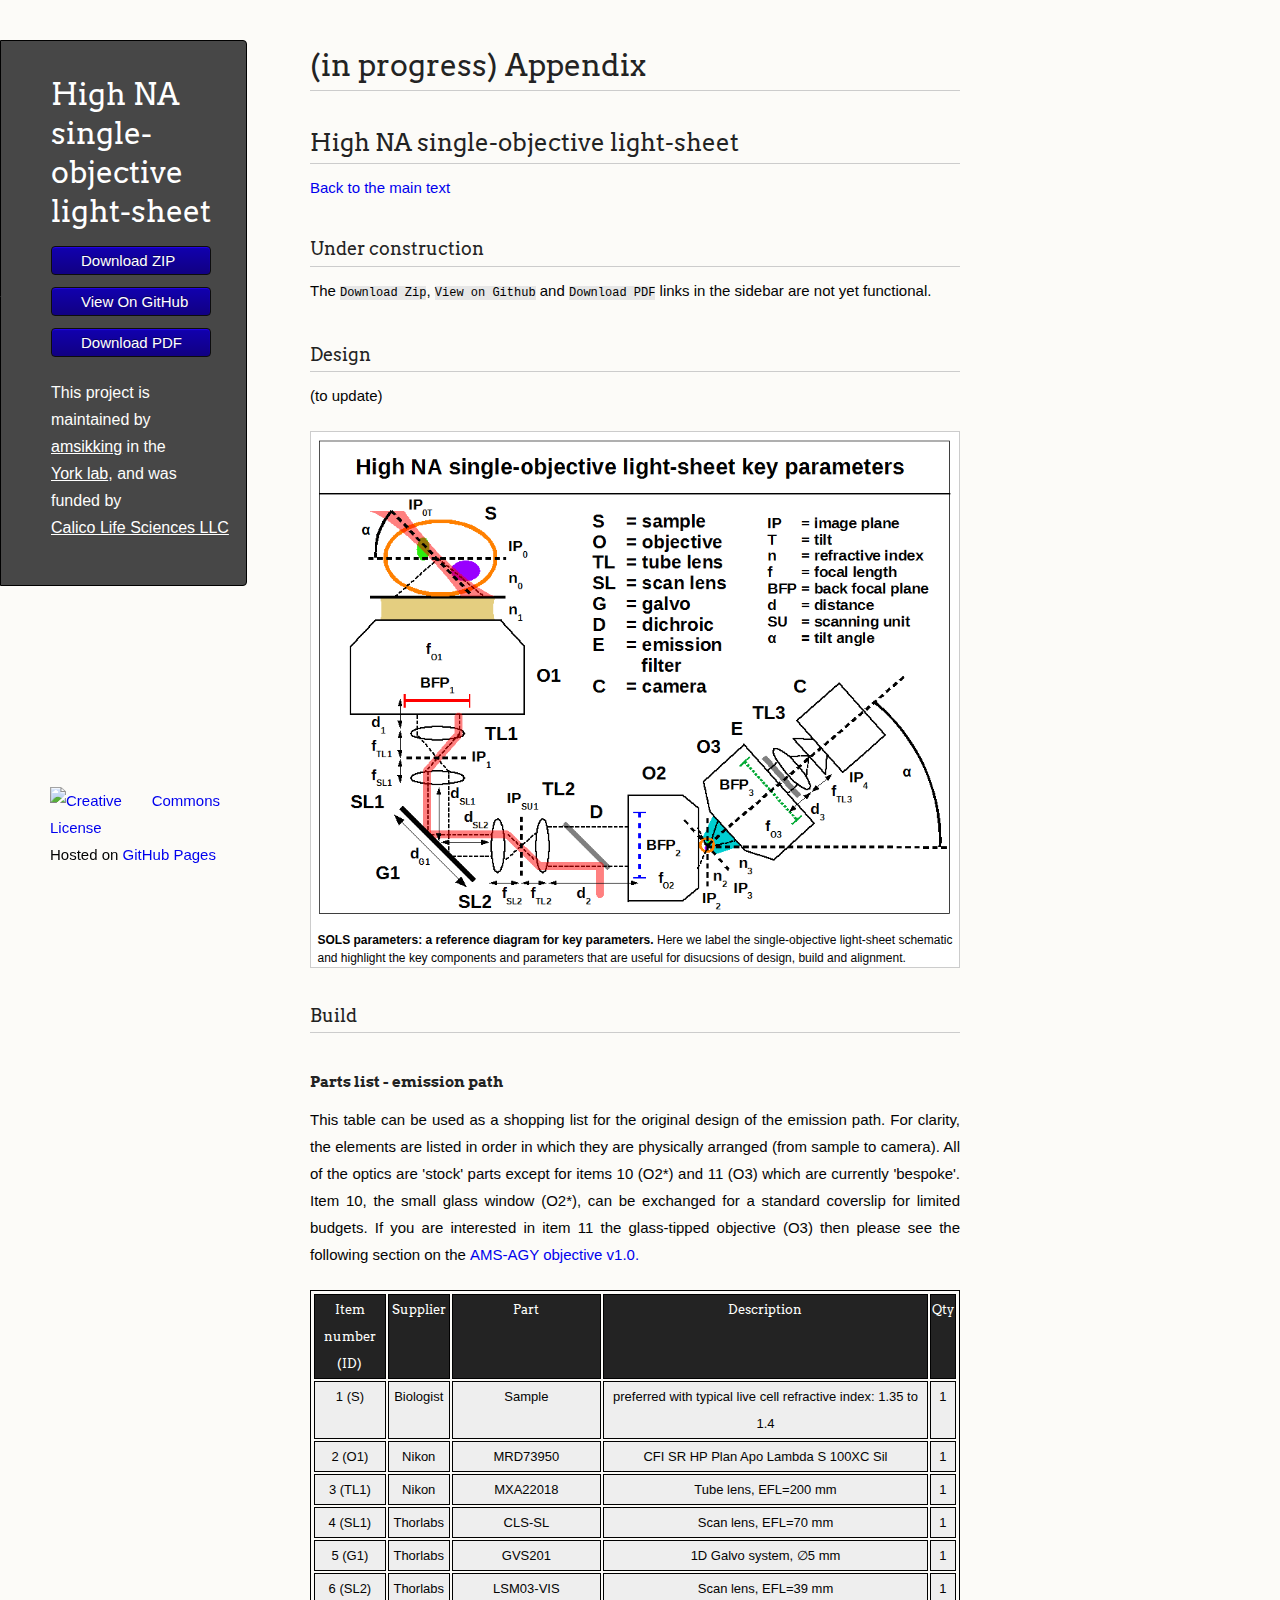
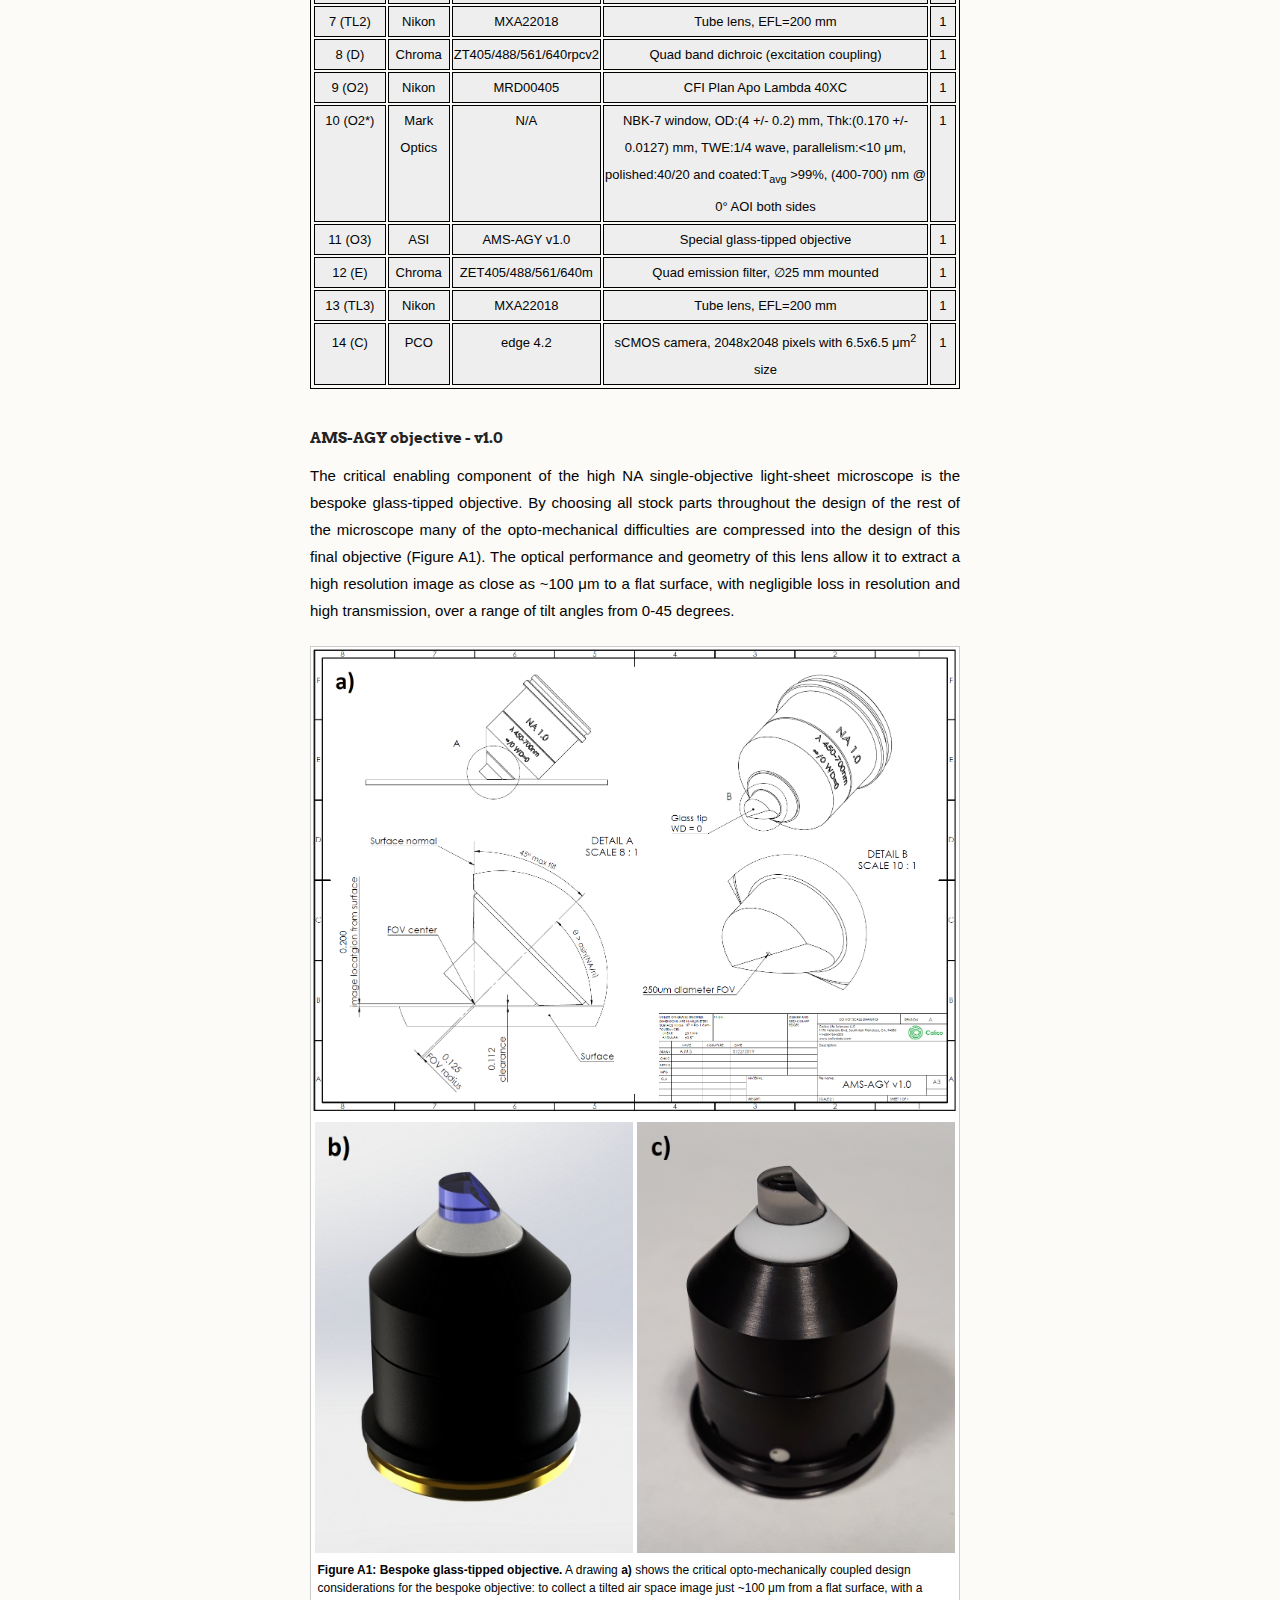
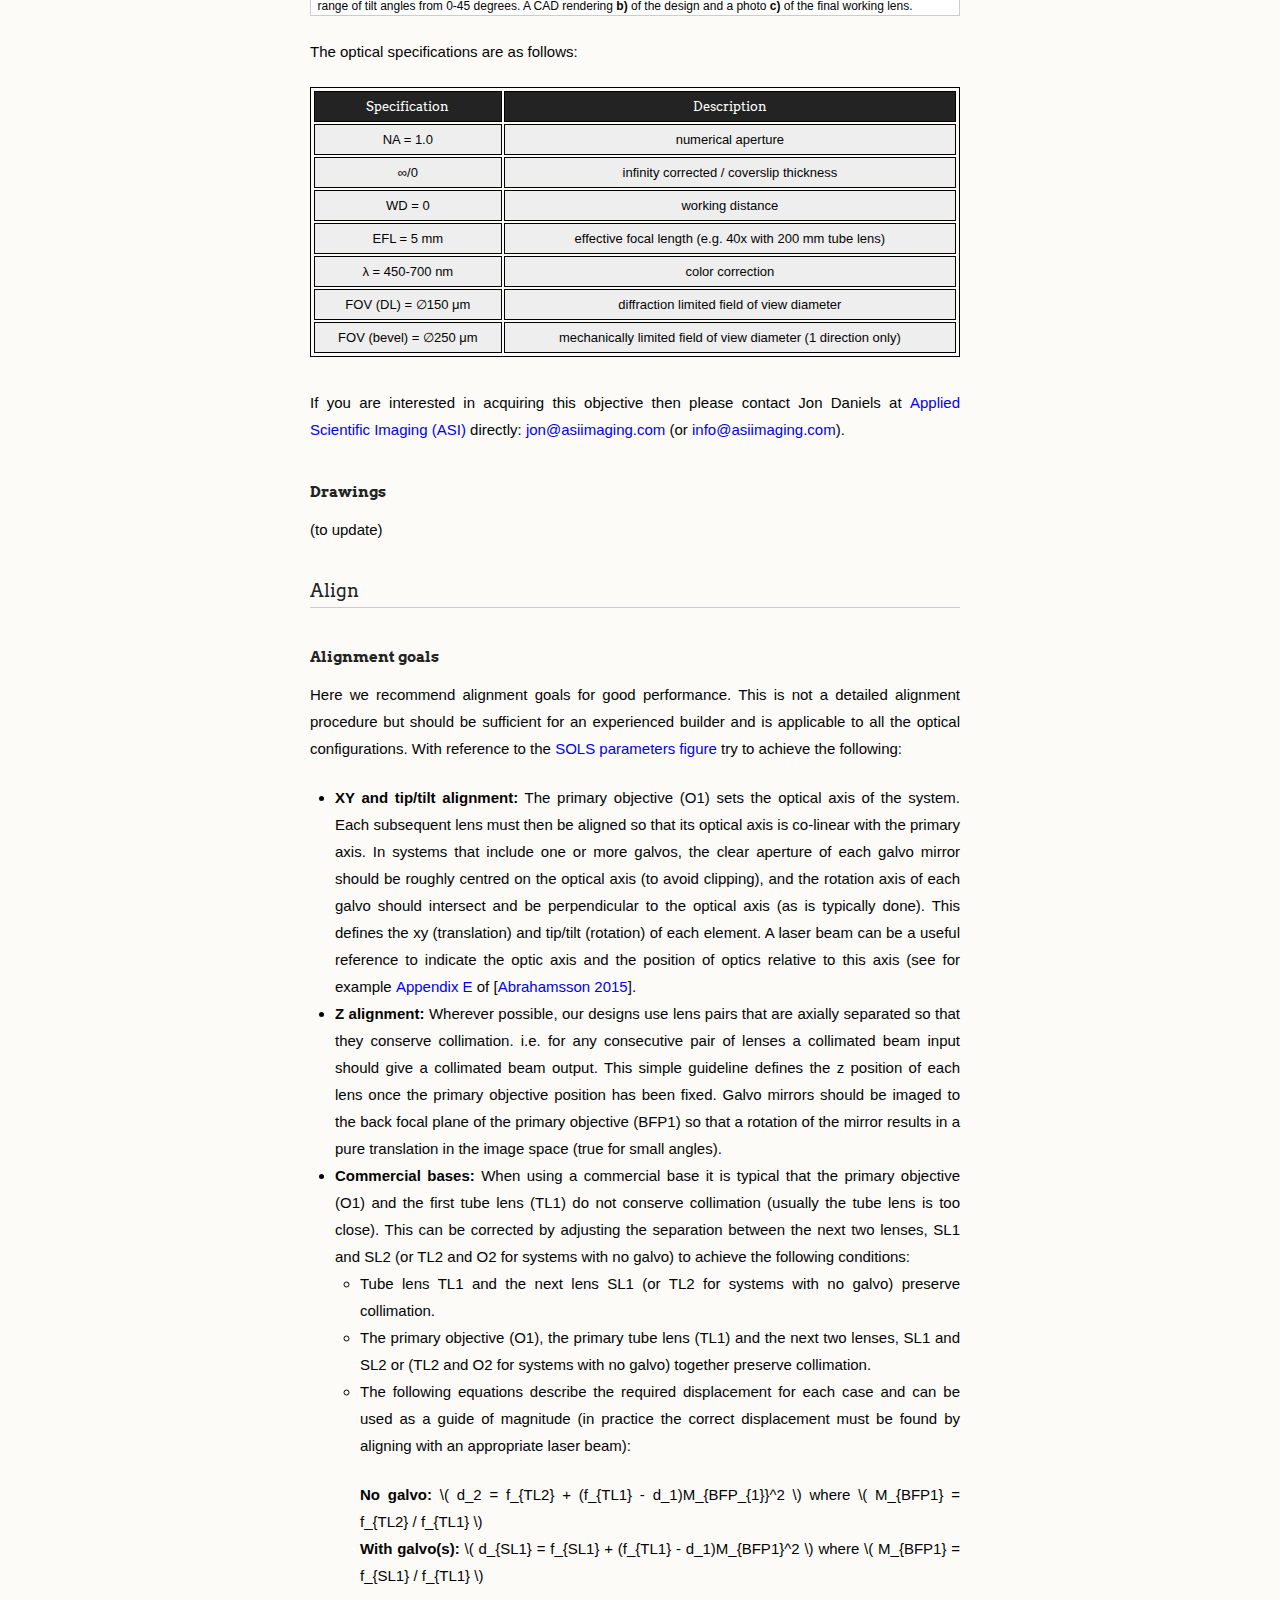
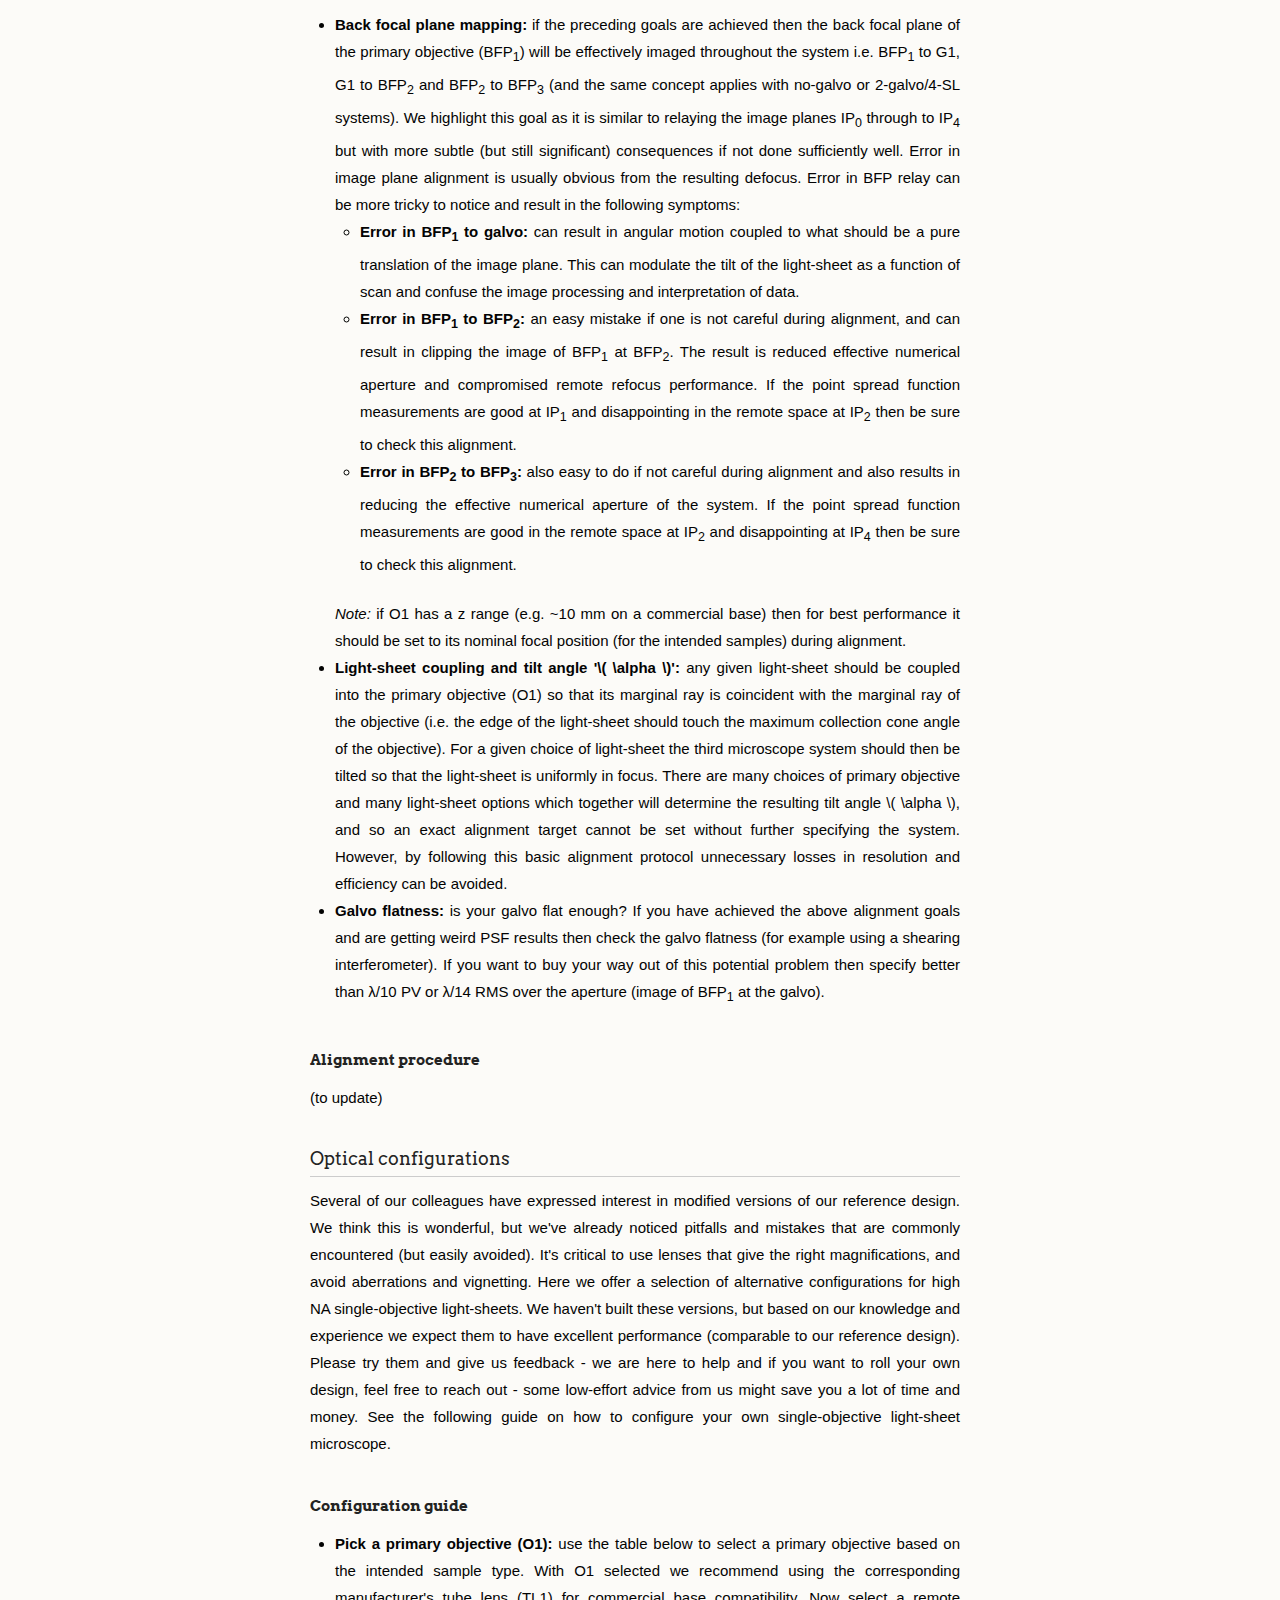
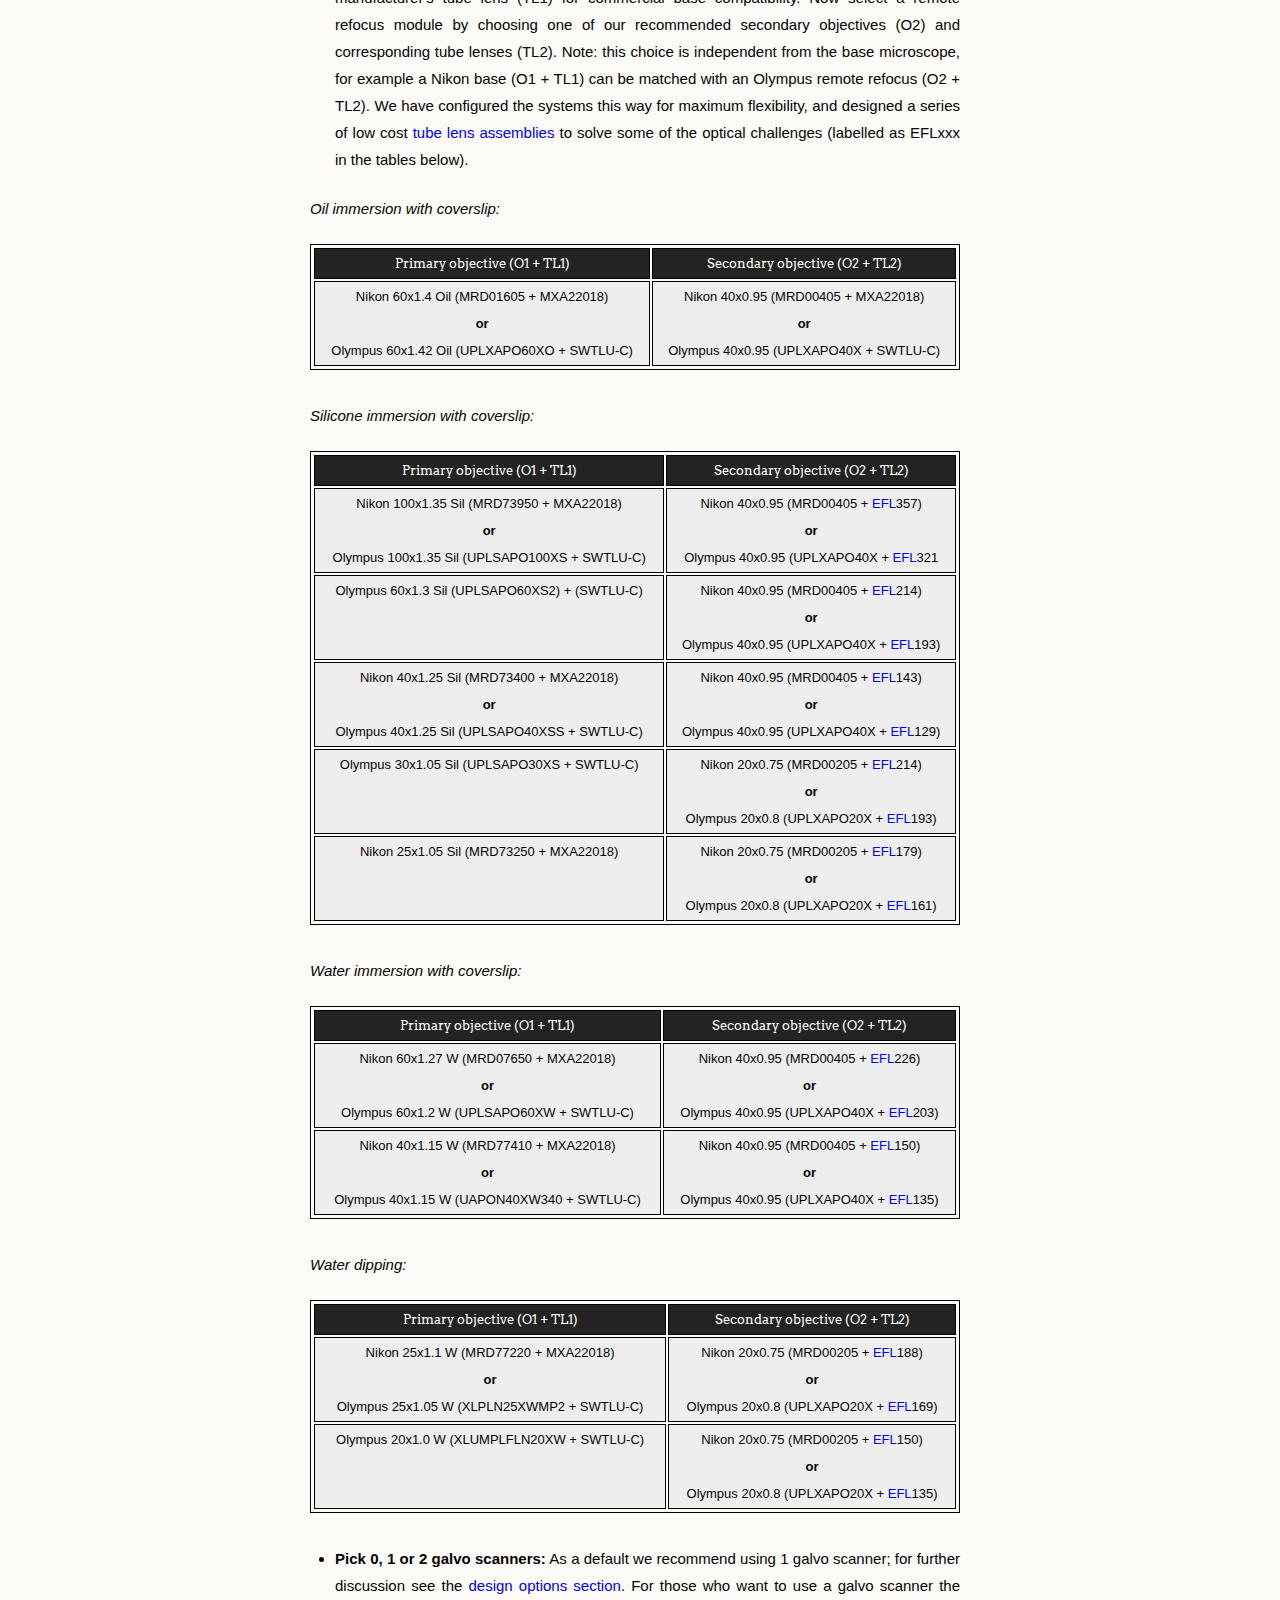
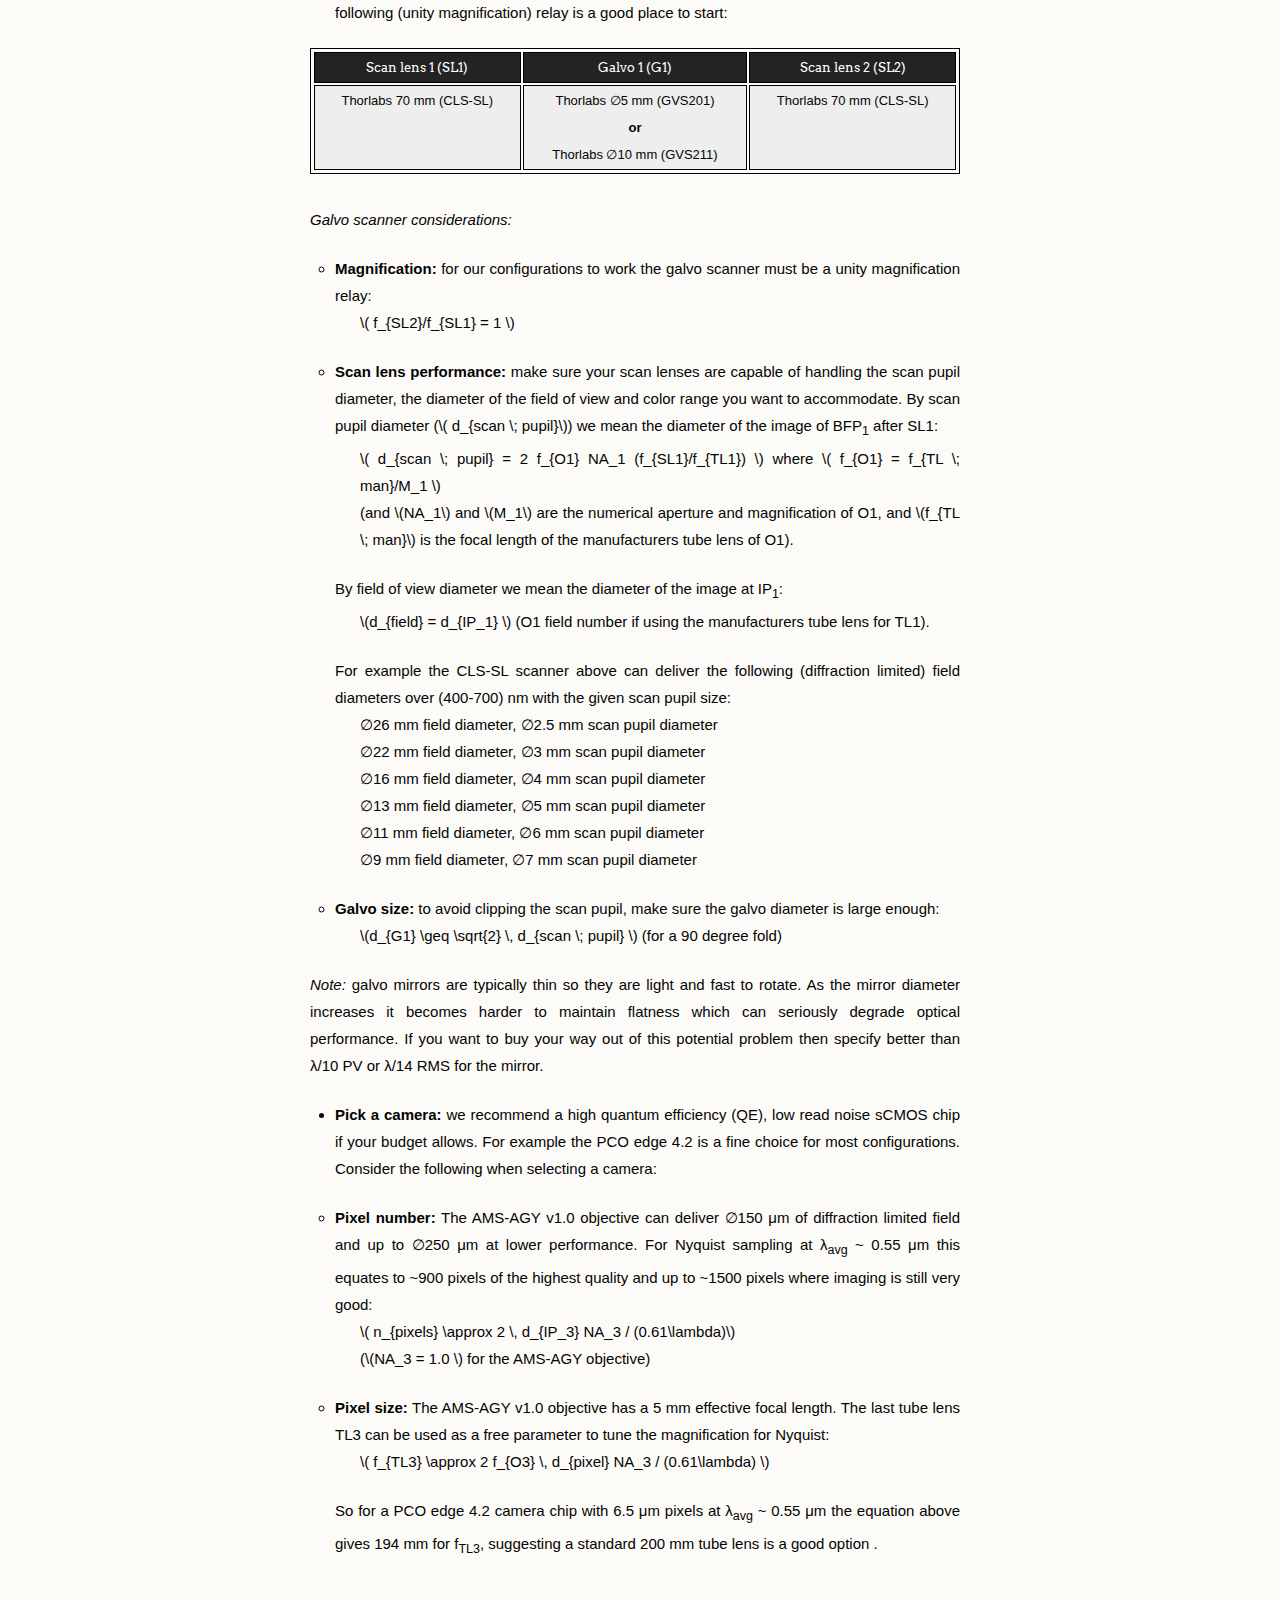
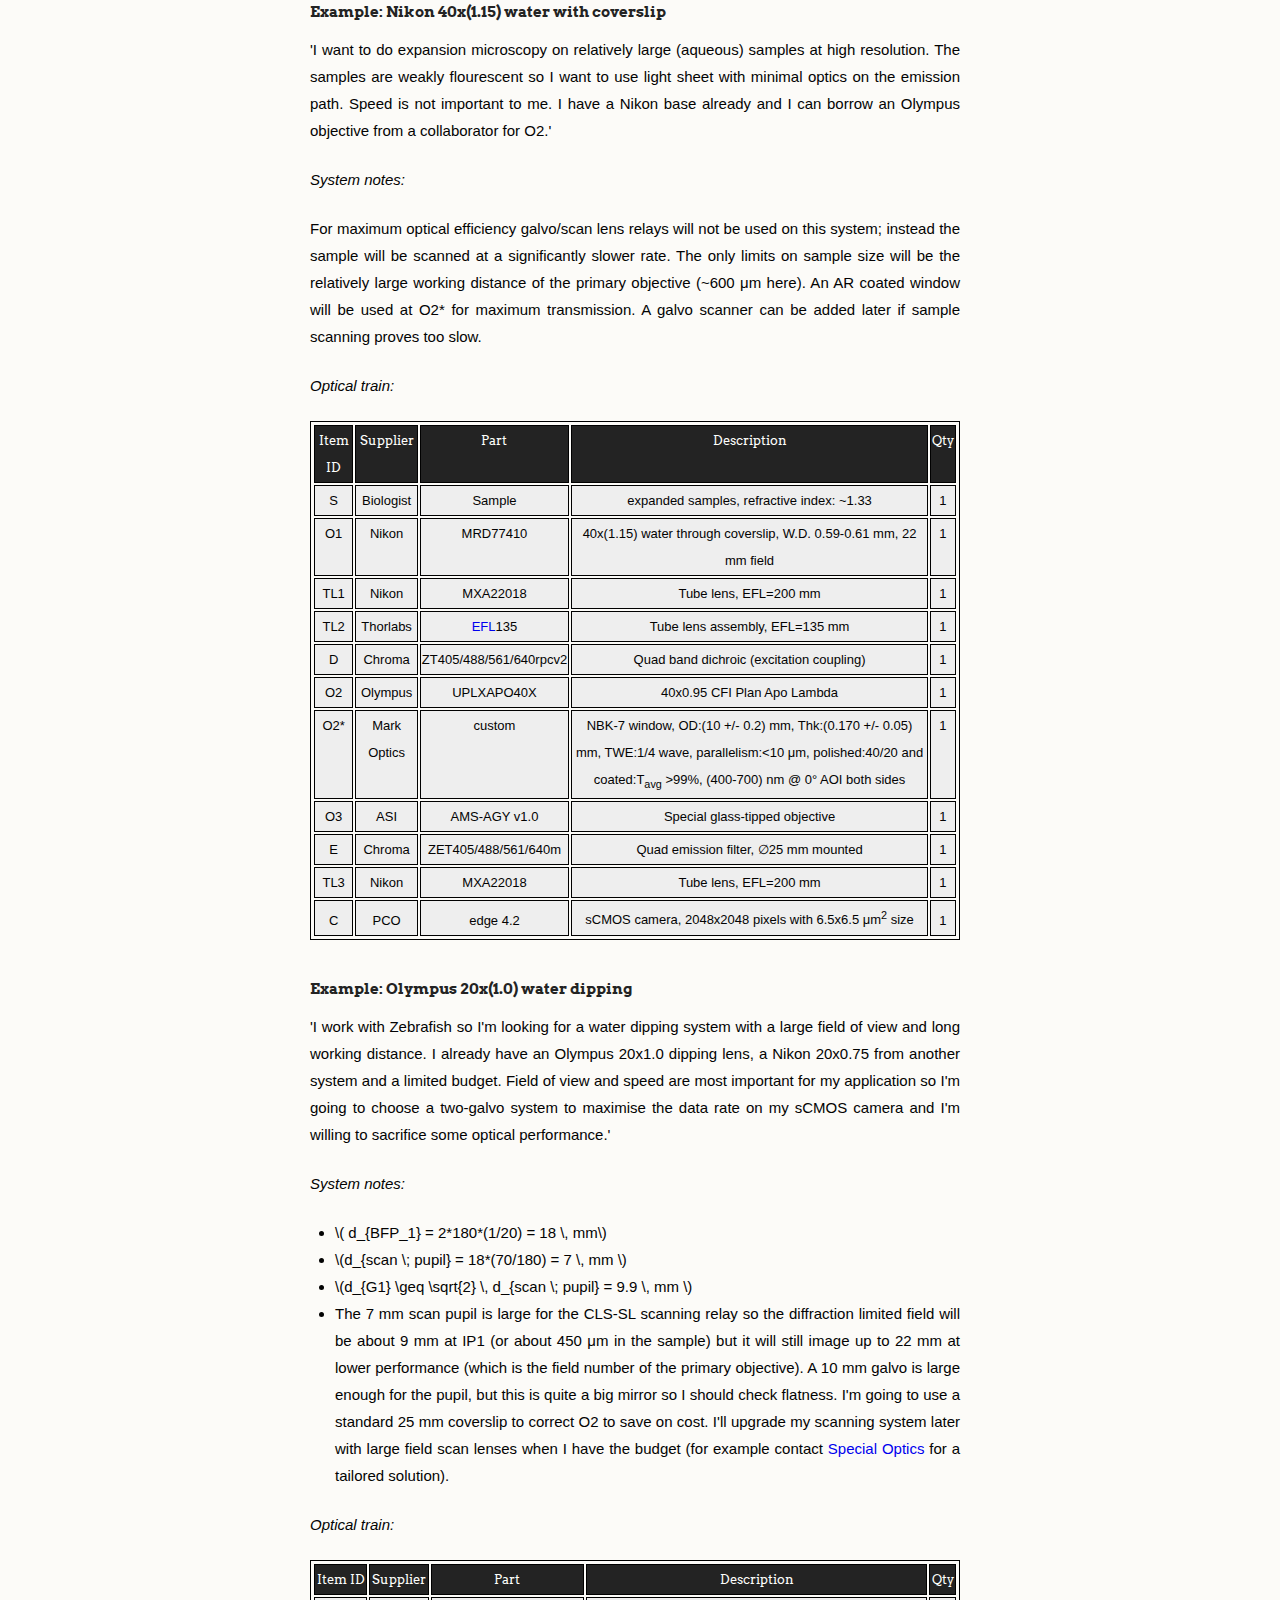
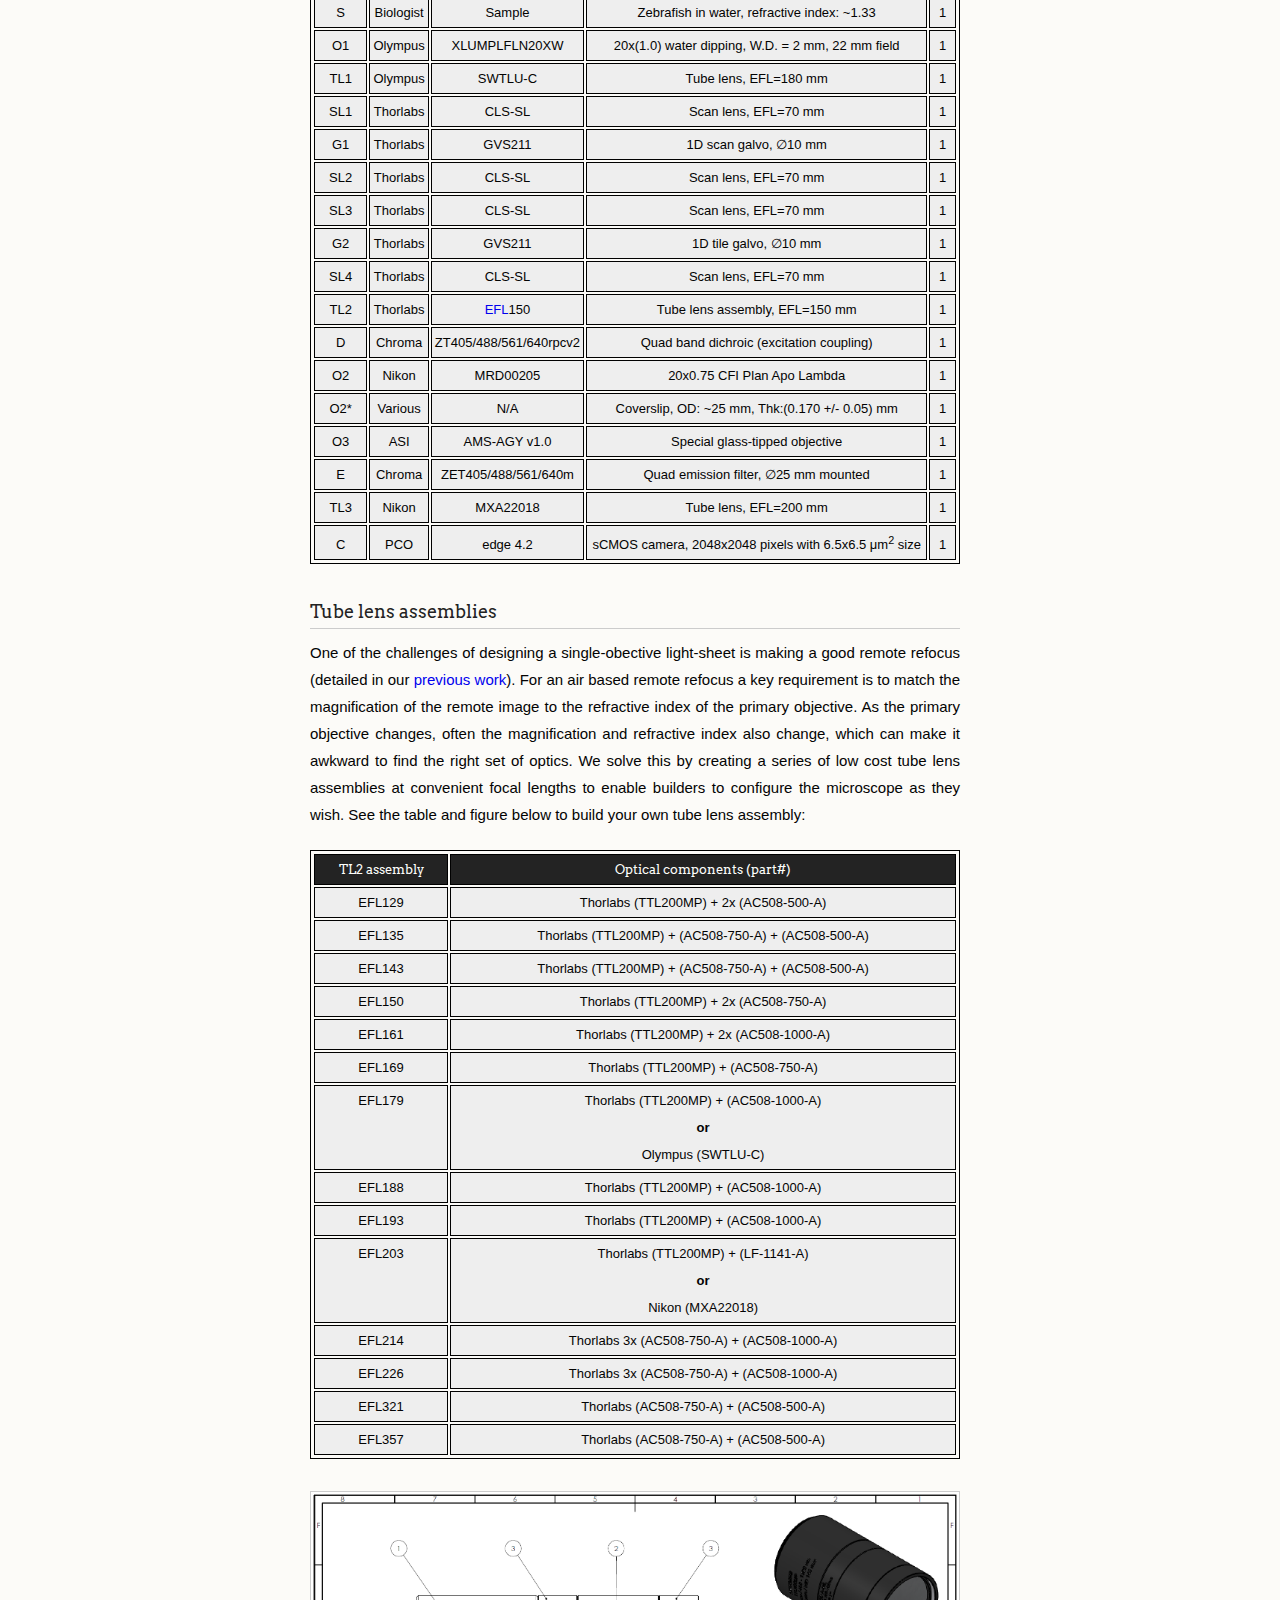
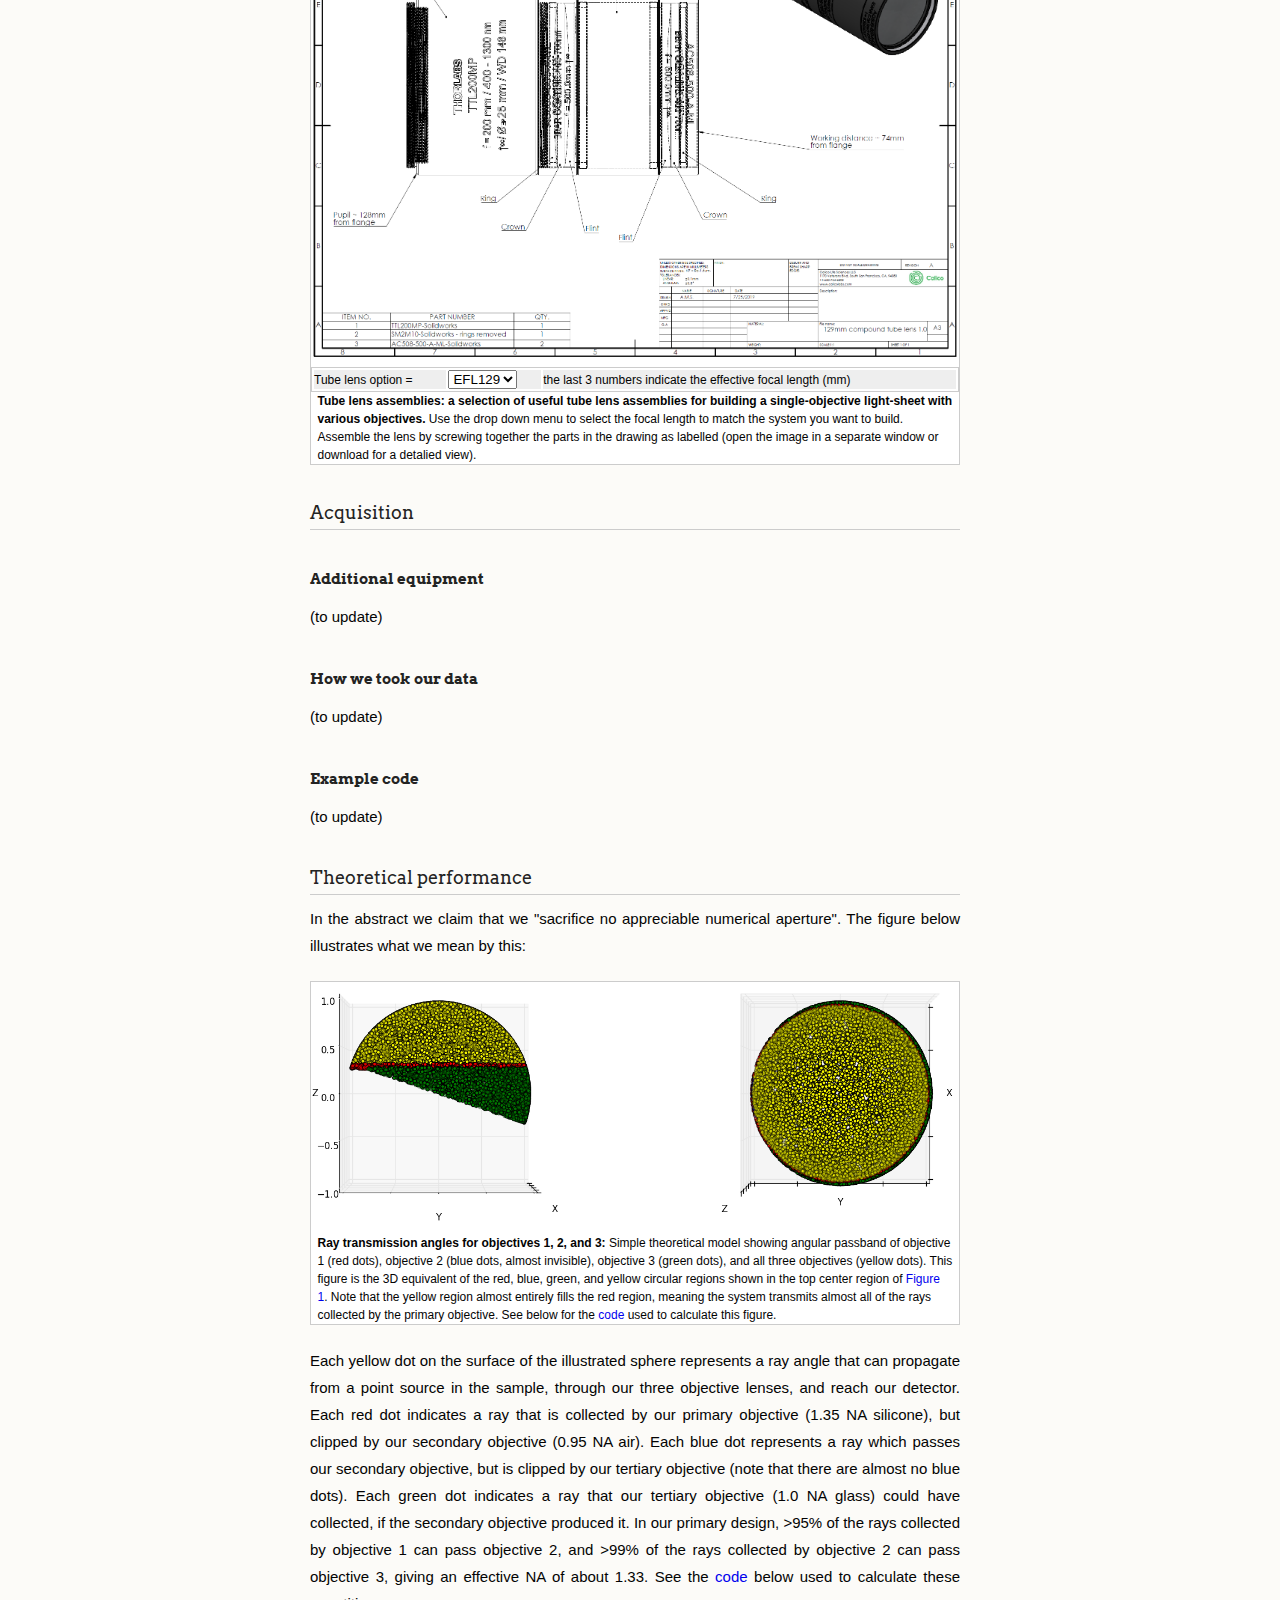
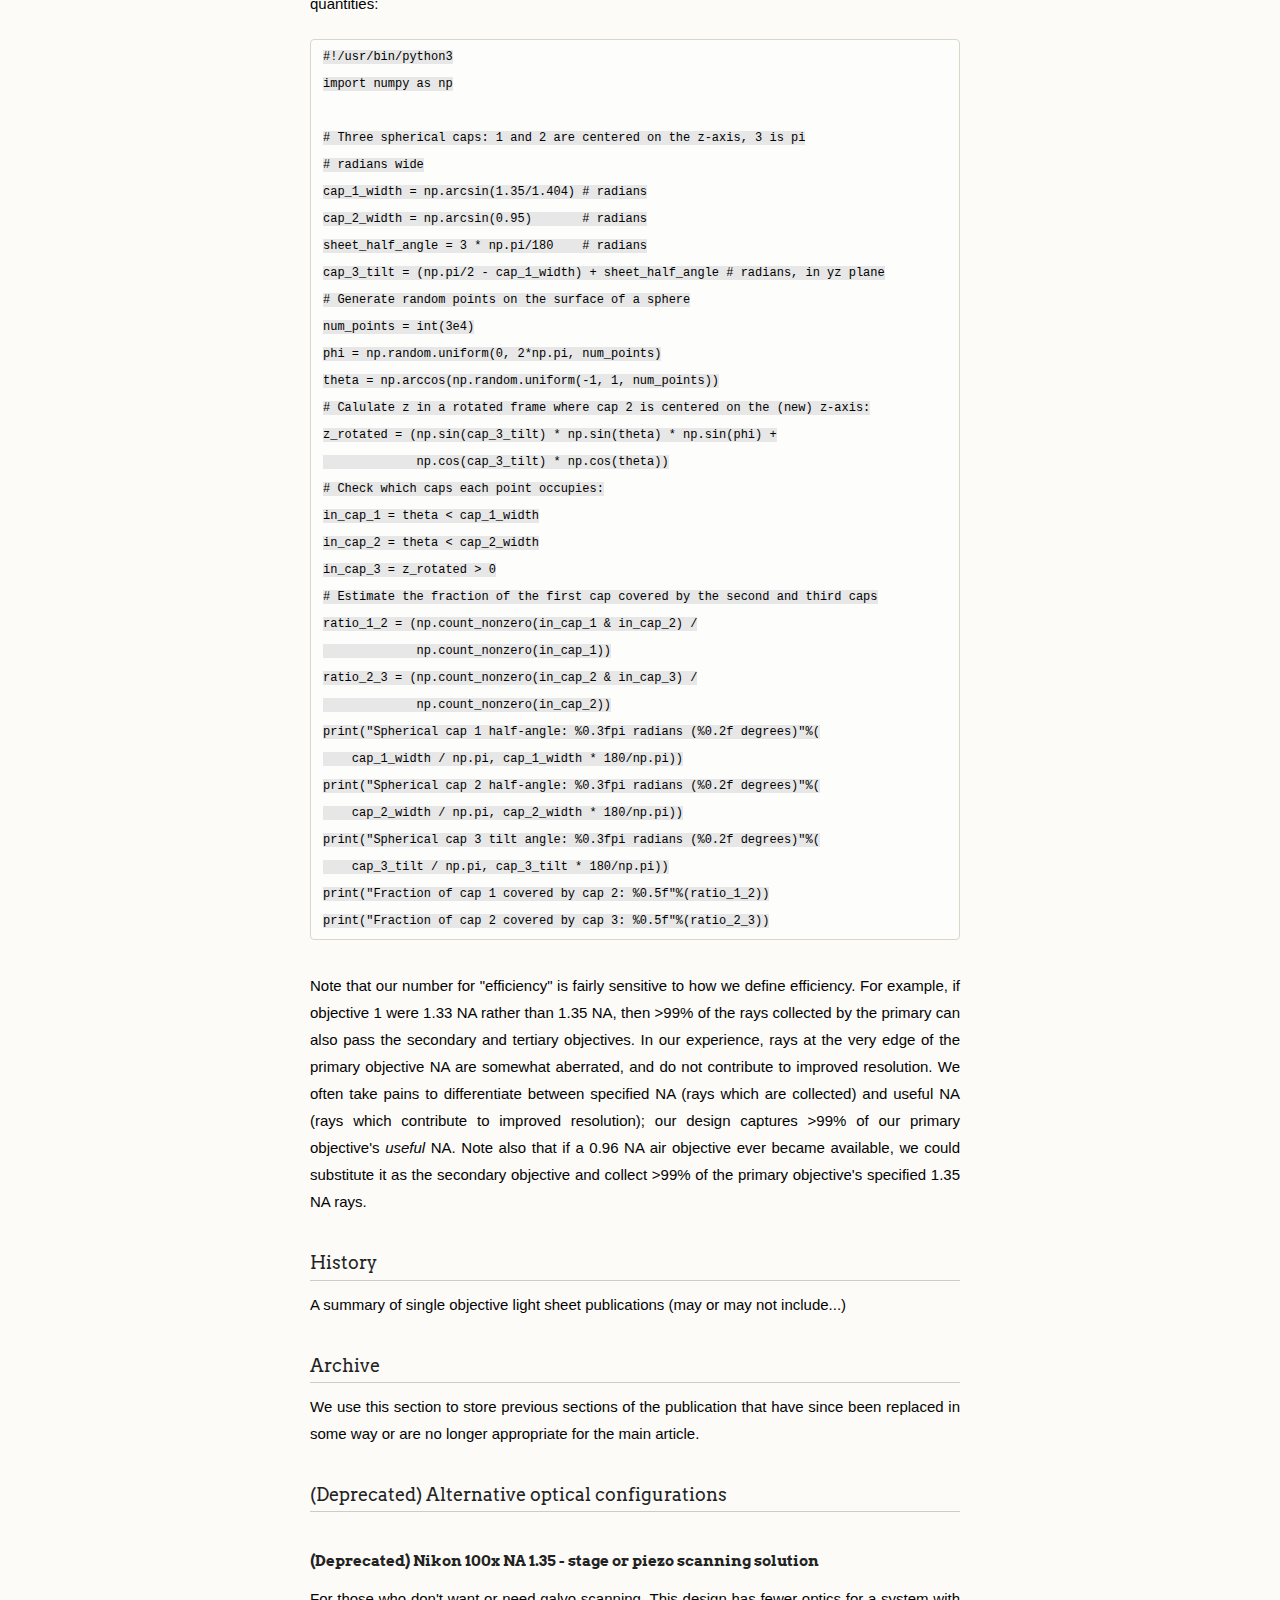
==== commit de592e5c: "Update appendix.html" ====
--- a/appendix.html
+++ b/appendix.html
@@ -94,7 +94,7 @@
   <tr><td>9 (O2)</td>		<td>Nikon</td>			<td>MRD00405</td>
   <td>CFI Plan Apo Lambda 40XC</td>																			<td>1</td></tr>
   <tr><td>10 (O2*)</td>		<td>Mark Optics</td>	<td>N/A</td>
-  <td>NBK-7 window, OD:(4 +/- 0.2) mm, Thk:(0.170 +/- 0.05) mm, TWE:1/4 wave, parallelism:&lt;10 &mu;m, polished:40/20 and coated:T<sub>avg</sub> &gt;99&percnt;, (400-700) nm @ 0&deg; AOI both sides</td>										  <td>1</td></tr>
+  <td>NBK-7 window, OD:(4 +/- 0.2) mm, Thk:(0.170 +/- 0.0127) mm, TWE:1/4 wave, parallelism:&lt;10 &mu;m, polished:40/20 and coated:T<sub>avg</sub> &gt;99&percnt;, (400-700) nm @ 0&deg; AOI both sides</td>										  <td>1</td></tr>
   <tr><td>11 (O3)</td>		<td>ASI</td>			<td>AMS-AGY v1.0</td>
   <td>Special glass-tipped objective</td>																	<td>1</td></tr>
   <tr><td>12 (E)</td>		<td>Chroma</td>			<td>ZET405/488/561/640m</td>
@@ -439,8 +439,8 @@
   <tr><td>TL2</td>		<td>Thorlabs</td>		<td><a href="#TL_assemblies" target="_self">EFL</a>150</td>			<td>Tube lens assembly, EFL=150 mm</td>	<td>1</td></tr>
   <tr><td>D</td>		<td>Chroma</td>			<td>ZT405/488/561/640rpcv2</td>
   <td>Quad band dichroic (excitation coupling)</td>																<td>1</td></tr>
-  <tr><td>O2</td>		<td>Nikon</td>			<td>MRD00405</td>
-  <td>40x0.95 CFI Plan Apo Lambda</td>																			<td>1</td></tr>
+  <tr><td>O2</td>		<td>Nikon</td>			<td>MRD00205</td>
+  <td>20x0.75 CFI Plan Apo Lambda</td>																			<td>1</td></tr>
   <tr><td>O2*</td>		<td>Various</td>	<td>N/A</td>
   <td>Coverslip, OD: ~25 mm, Thk:(0.170 +/- 0.05) mm</td>														<td>1</td></tr>
   <tr><td>O3</td>		<td>ASI</td>			<td>AMS-AGY v1.0</td>
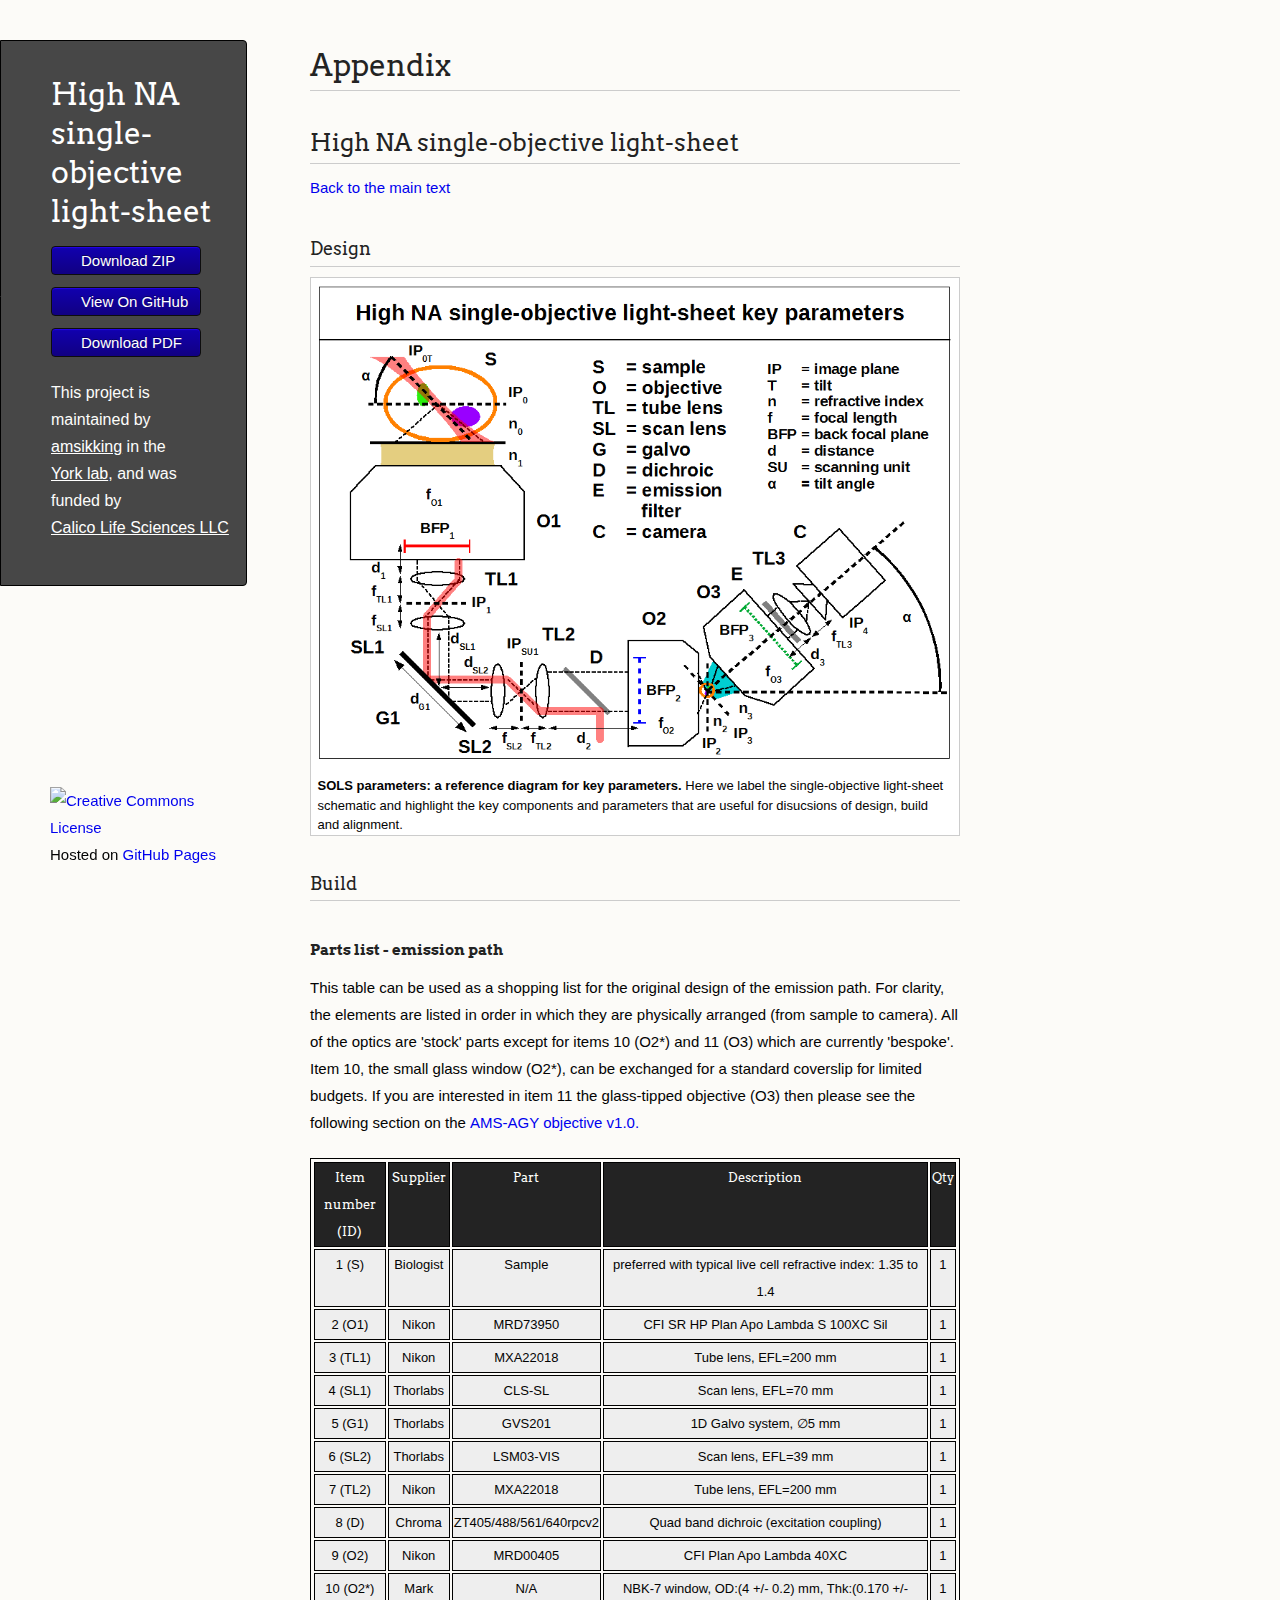
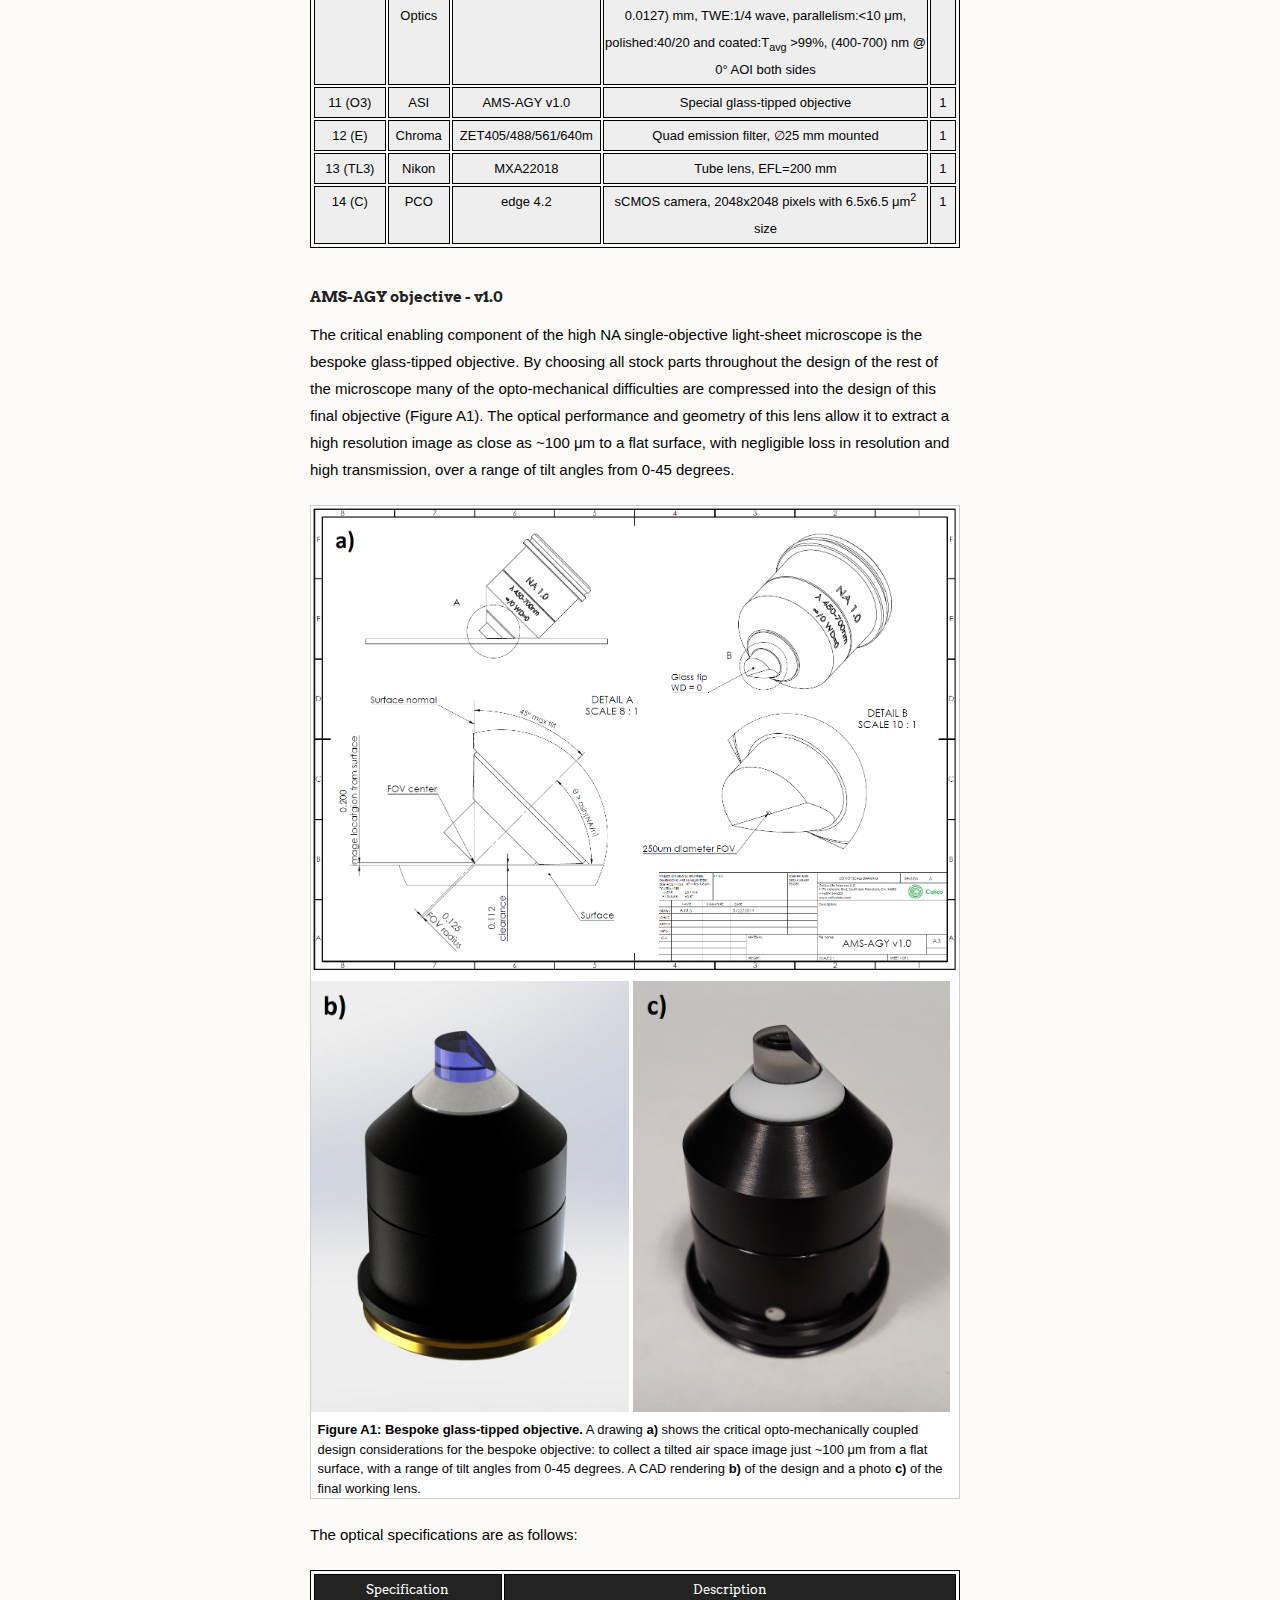
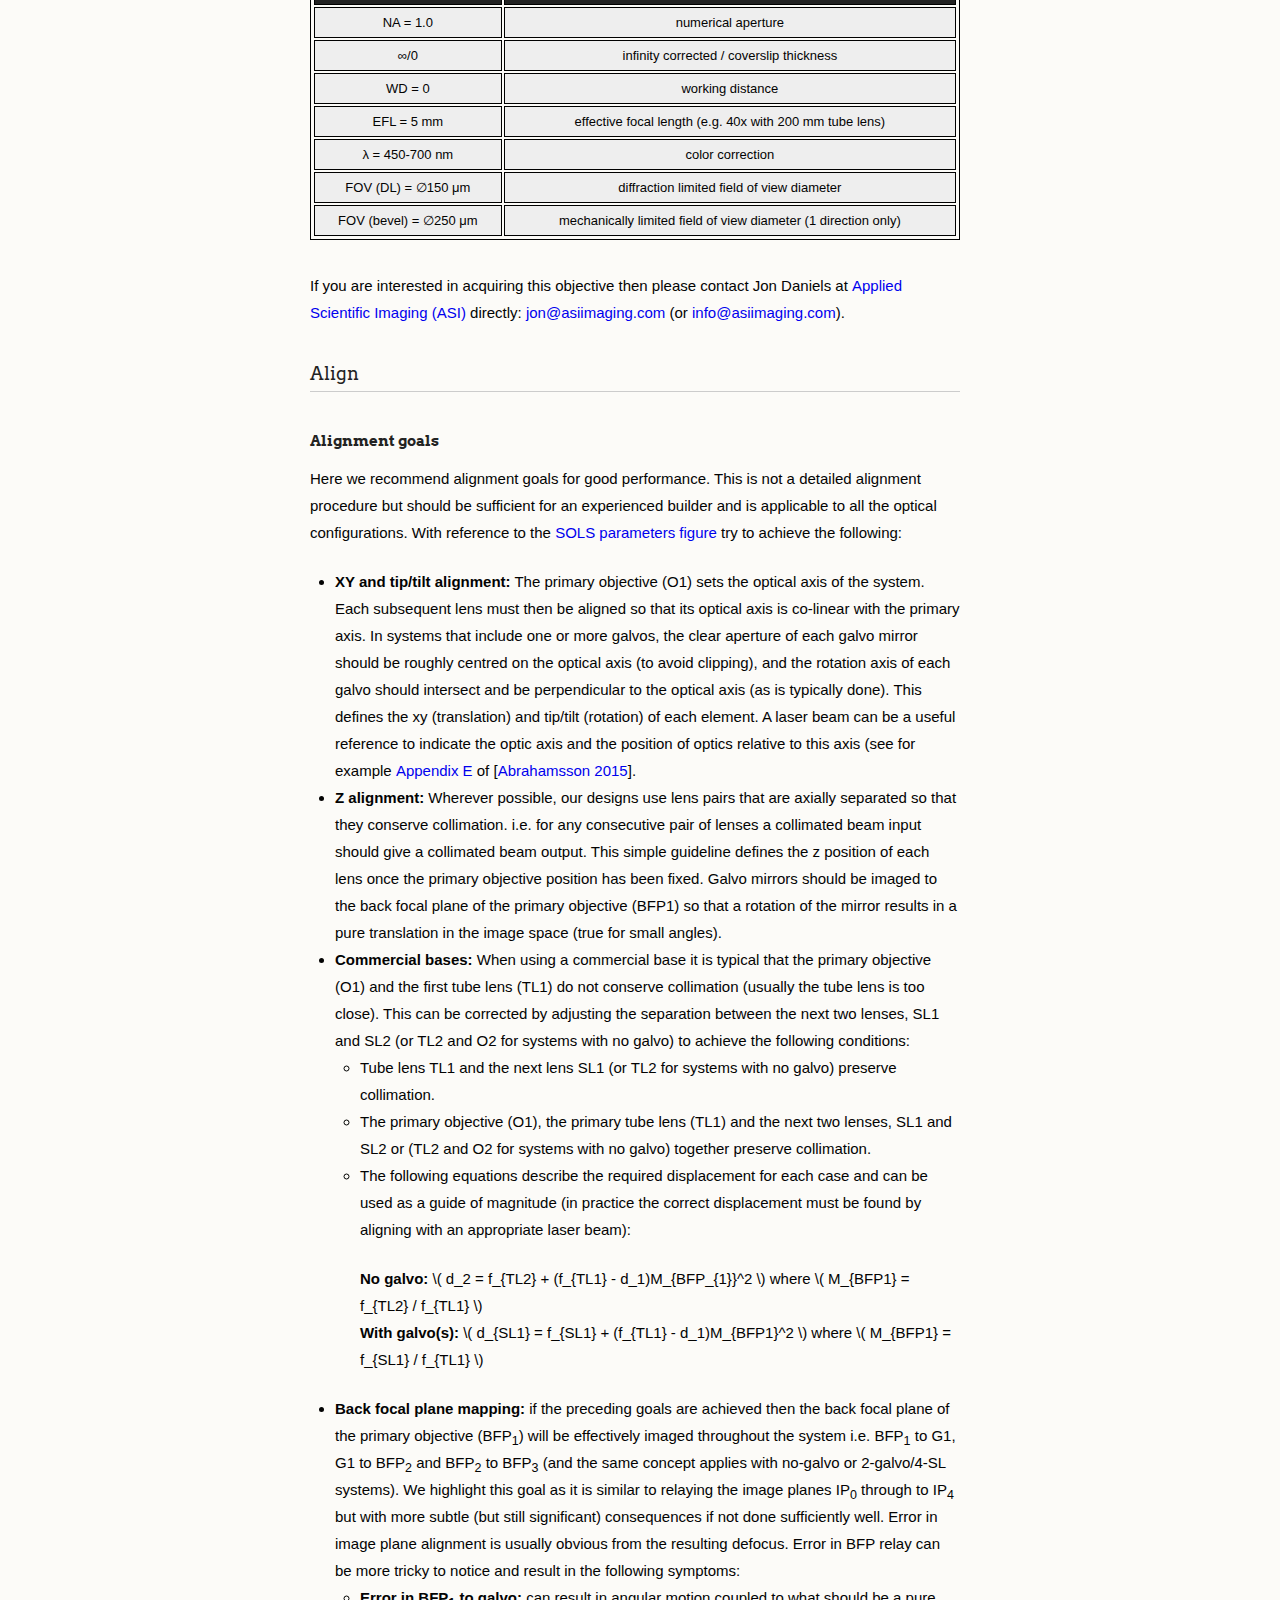
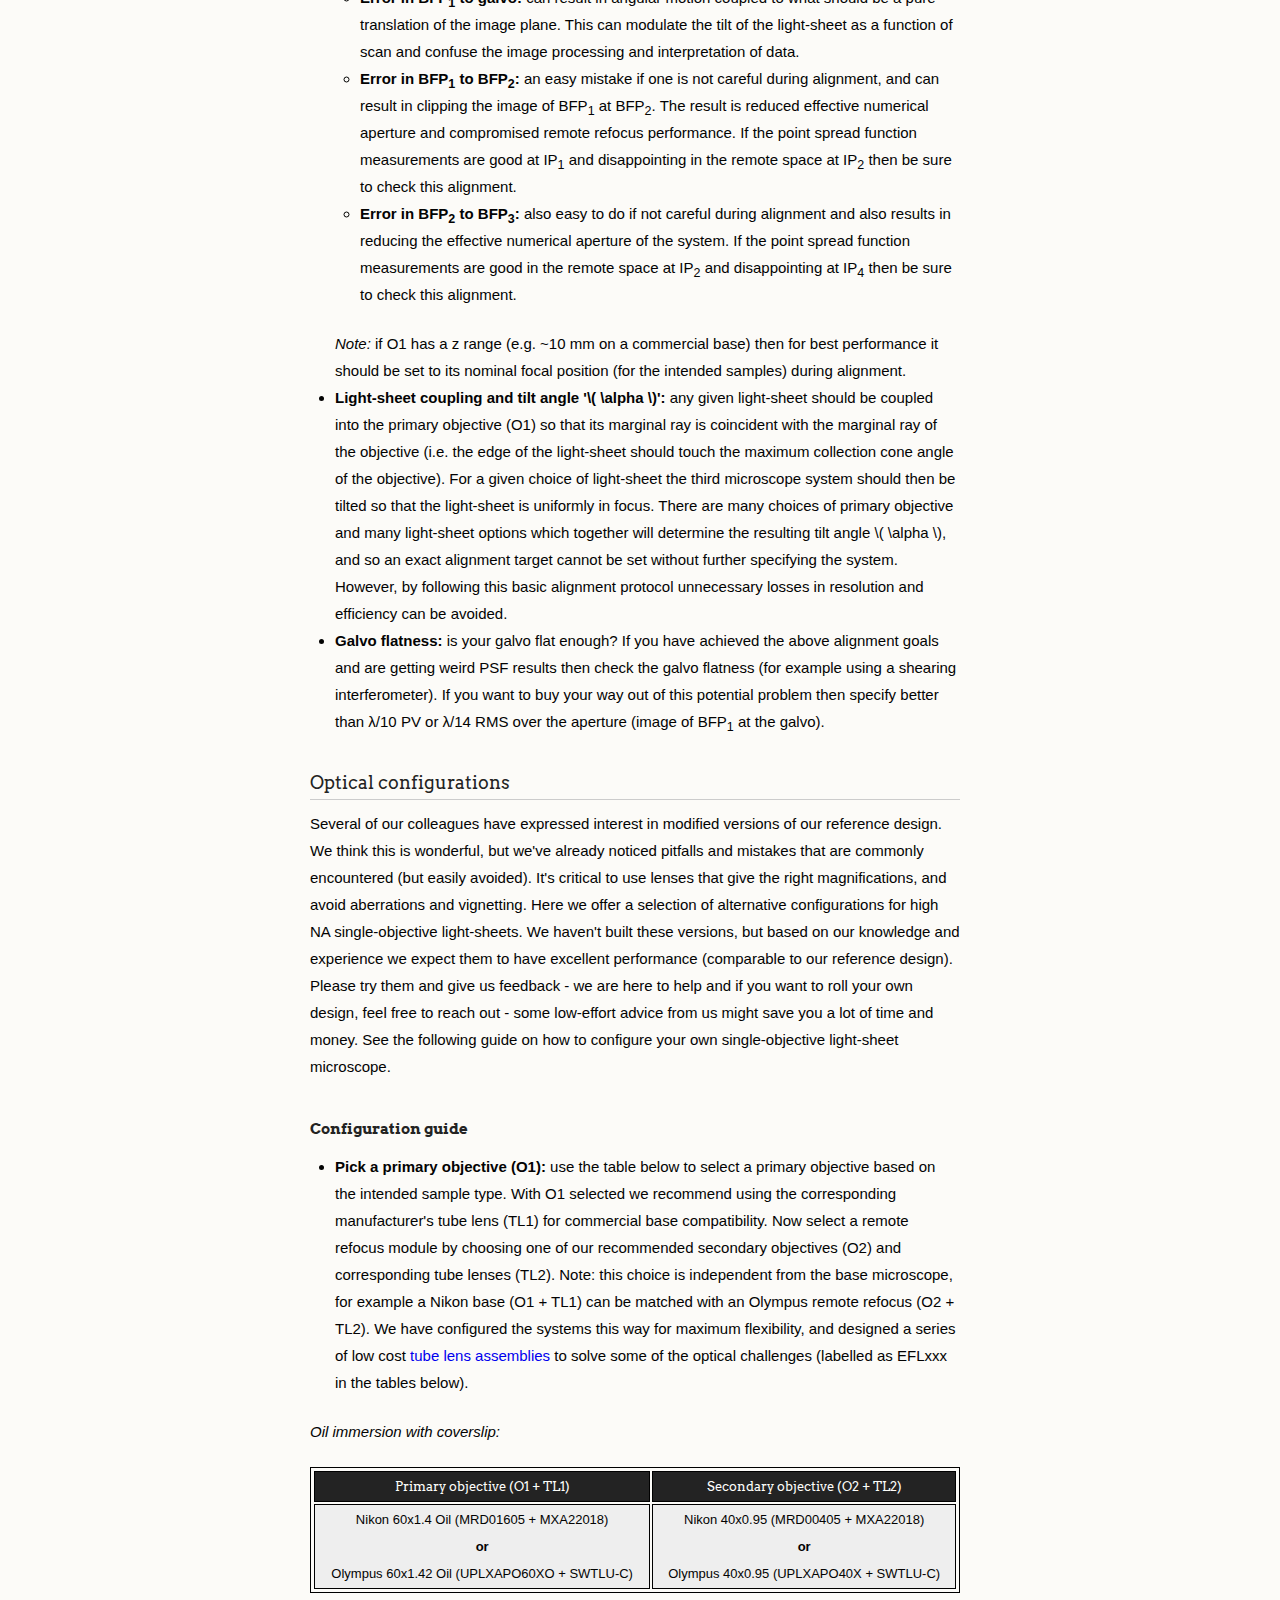
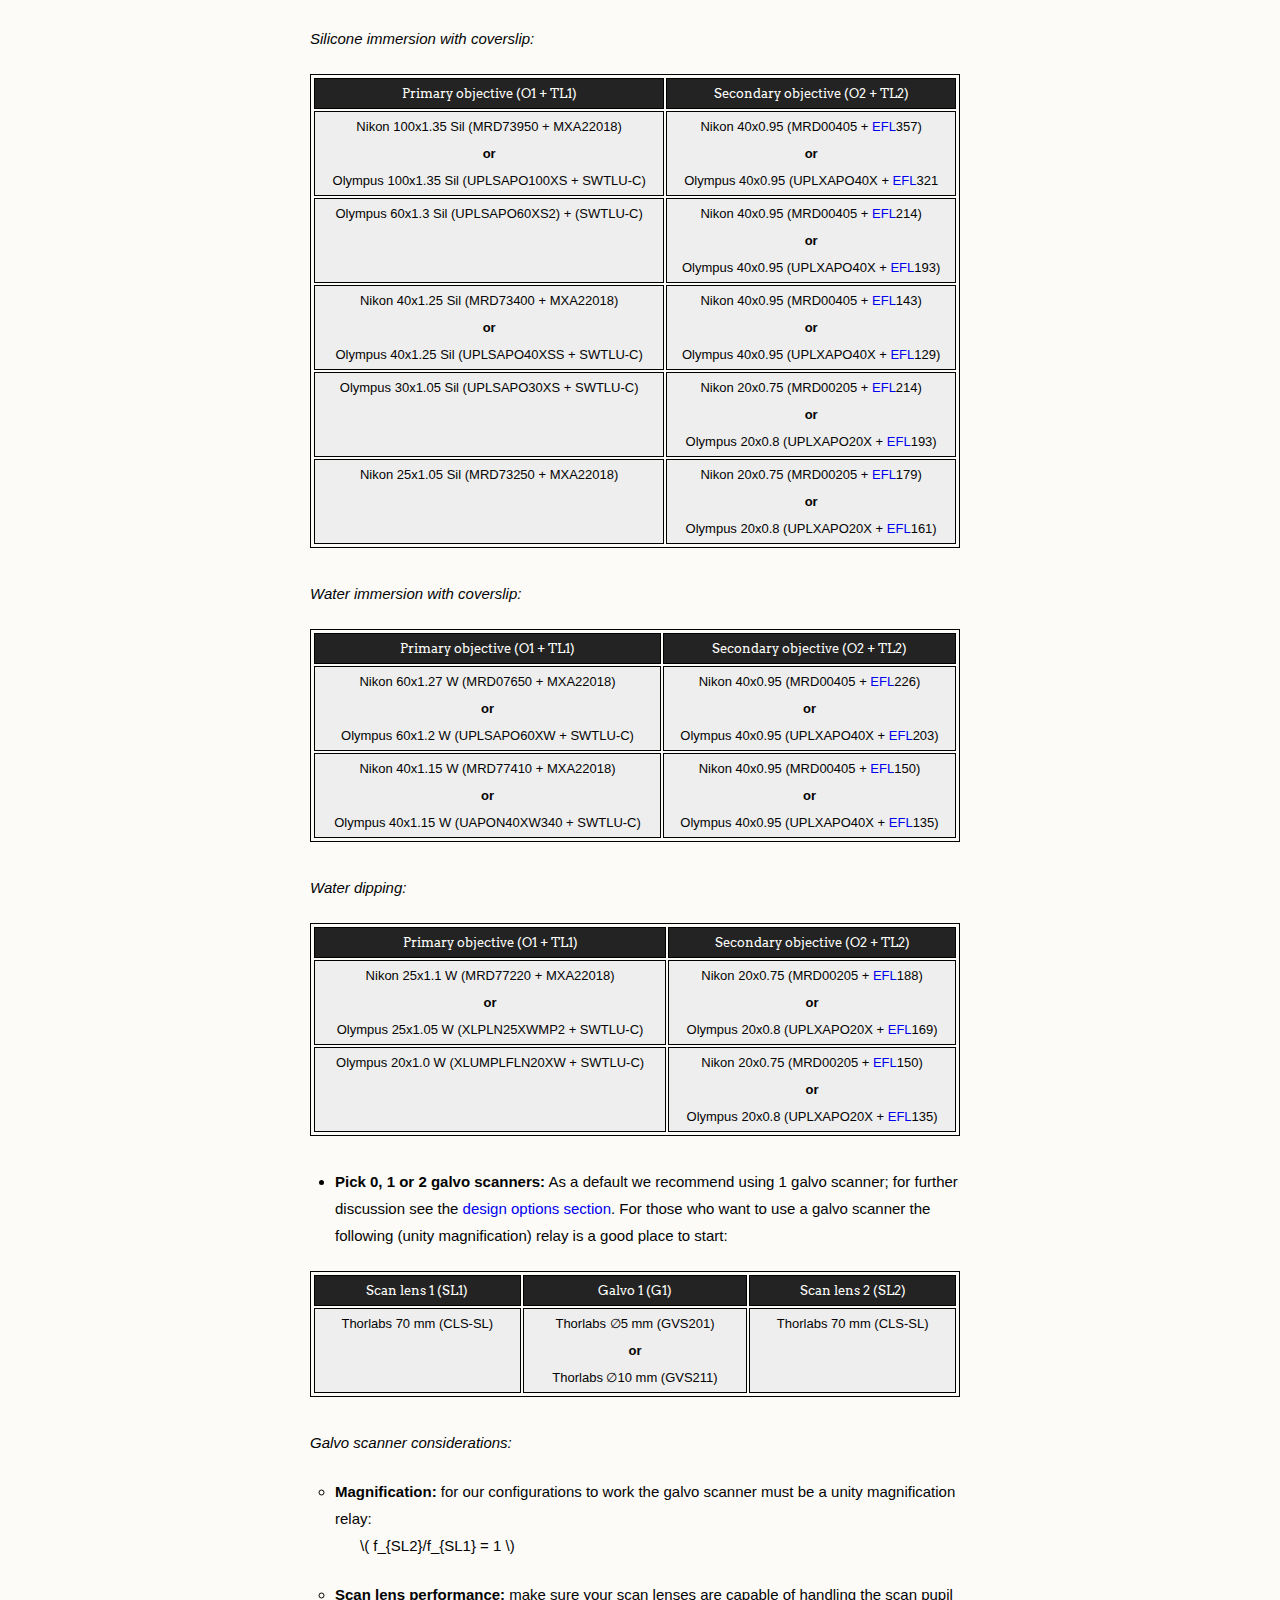
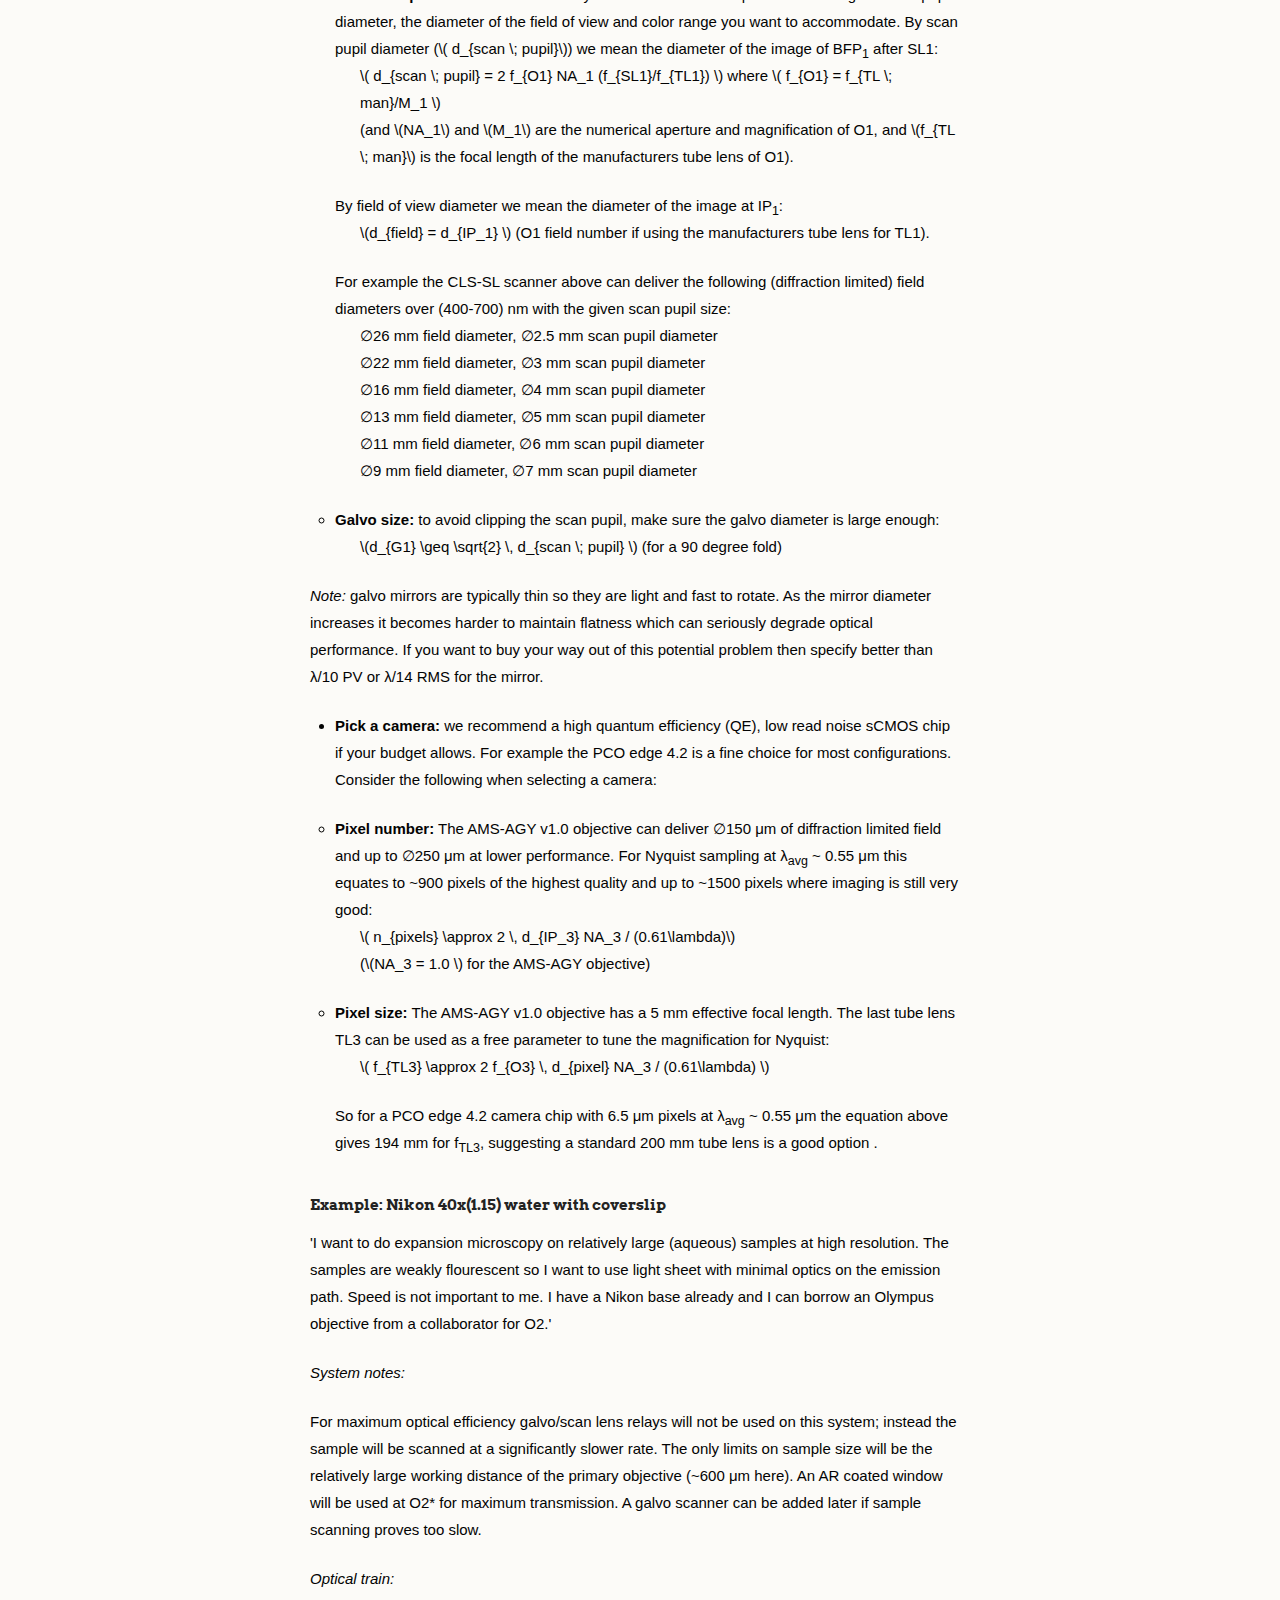
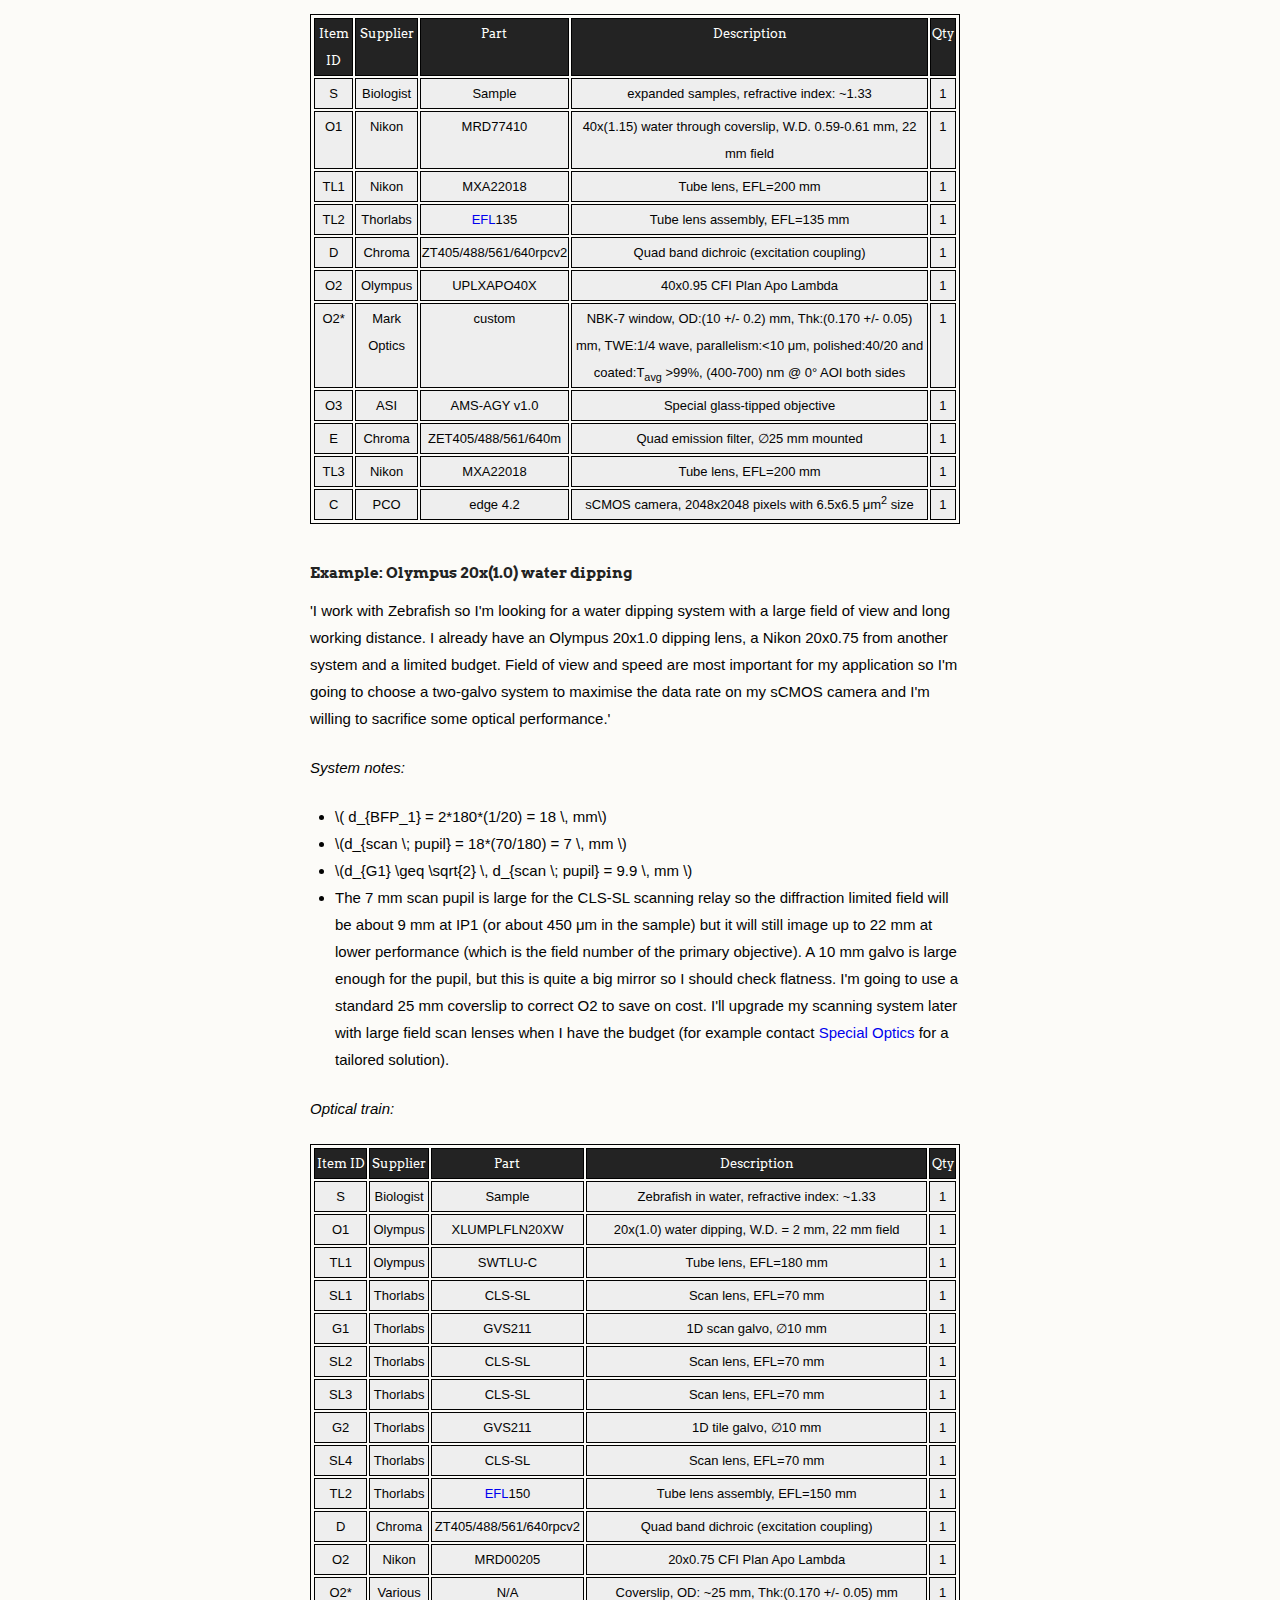
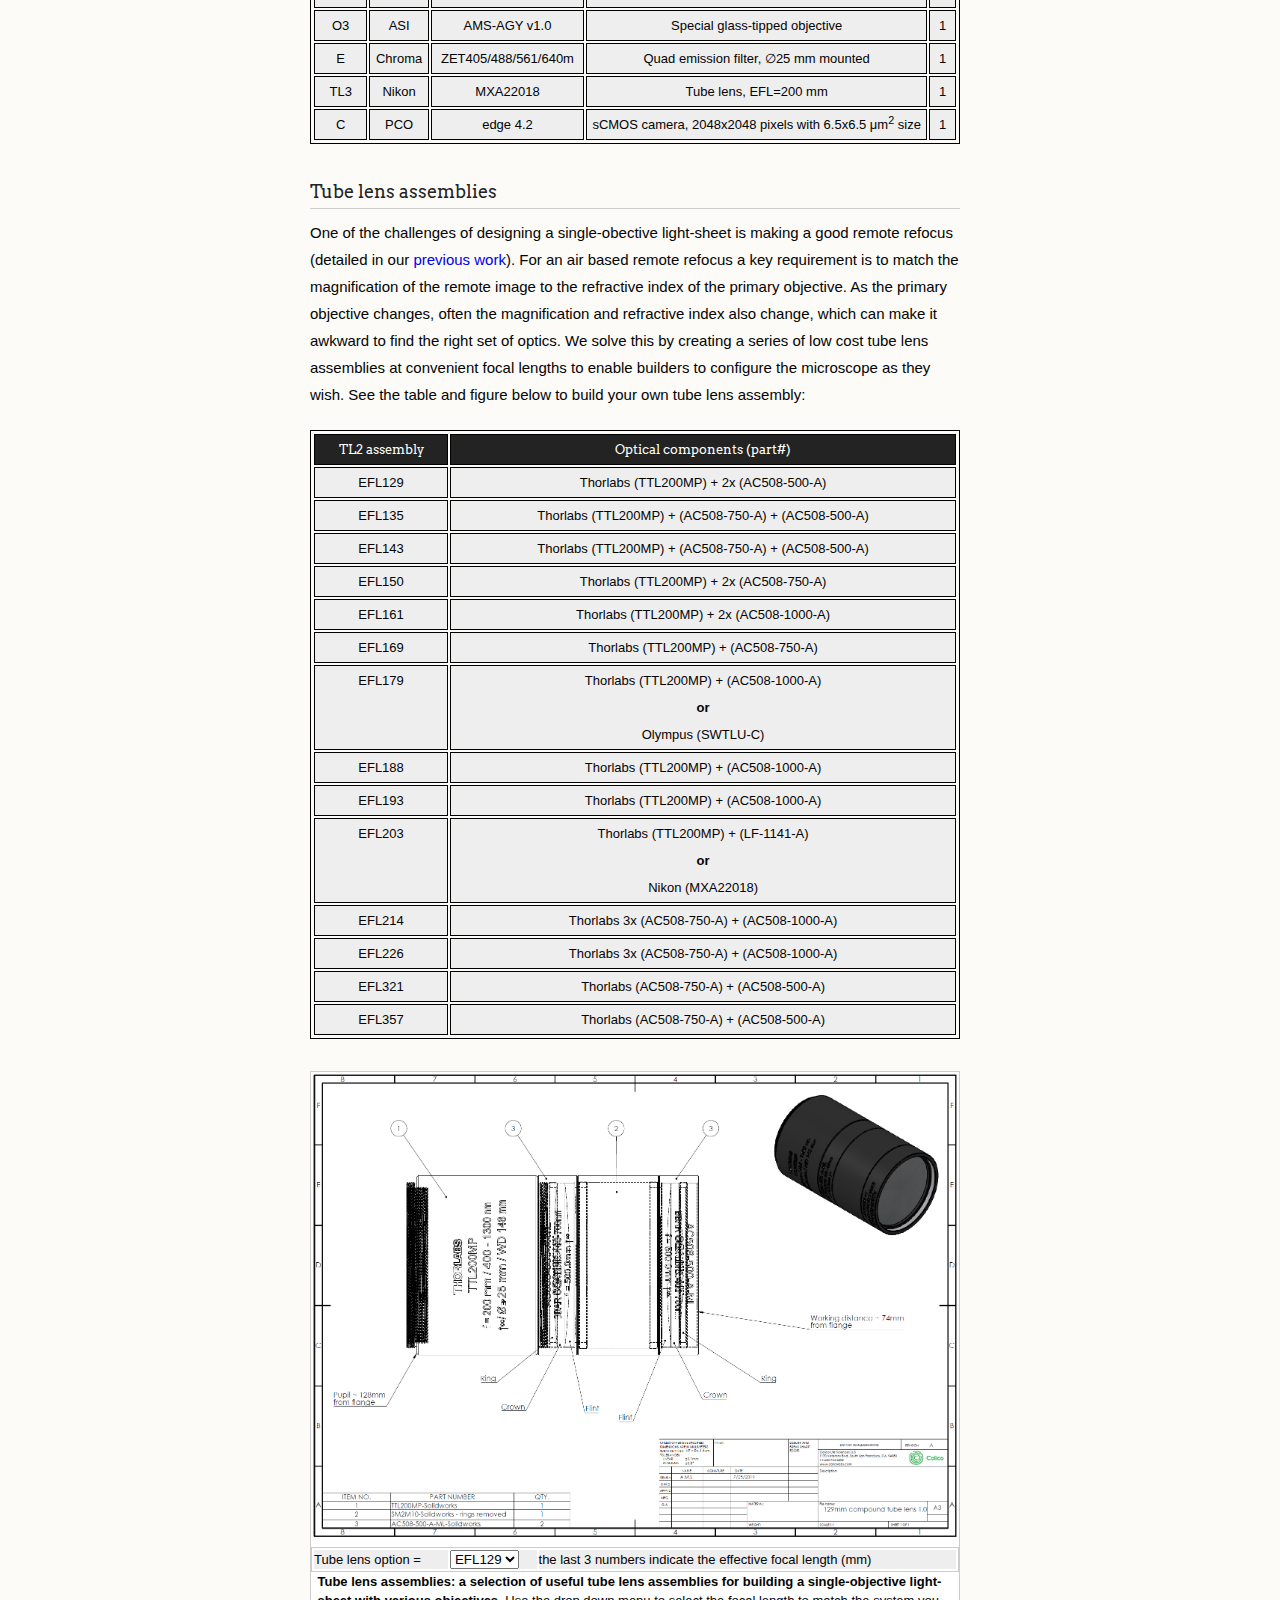
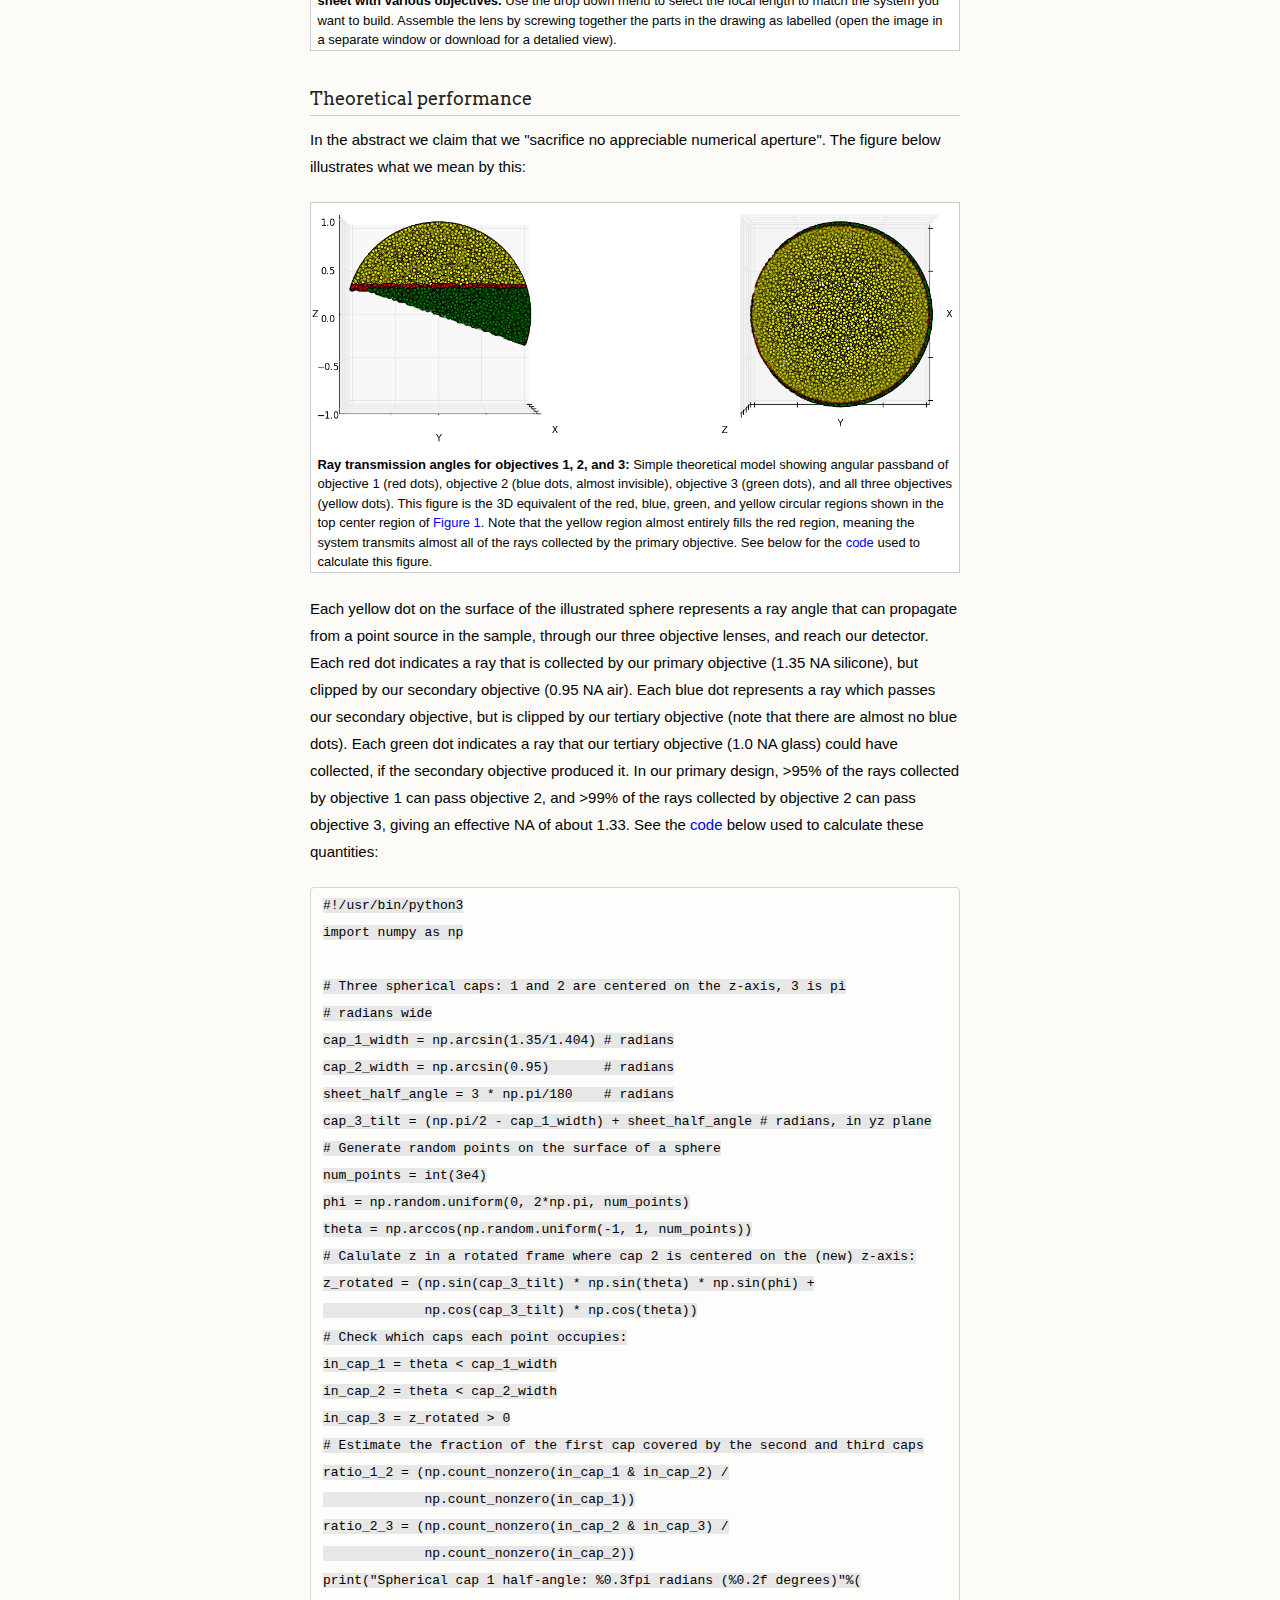
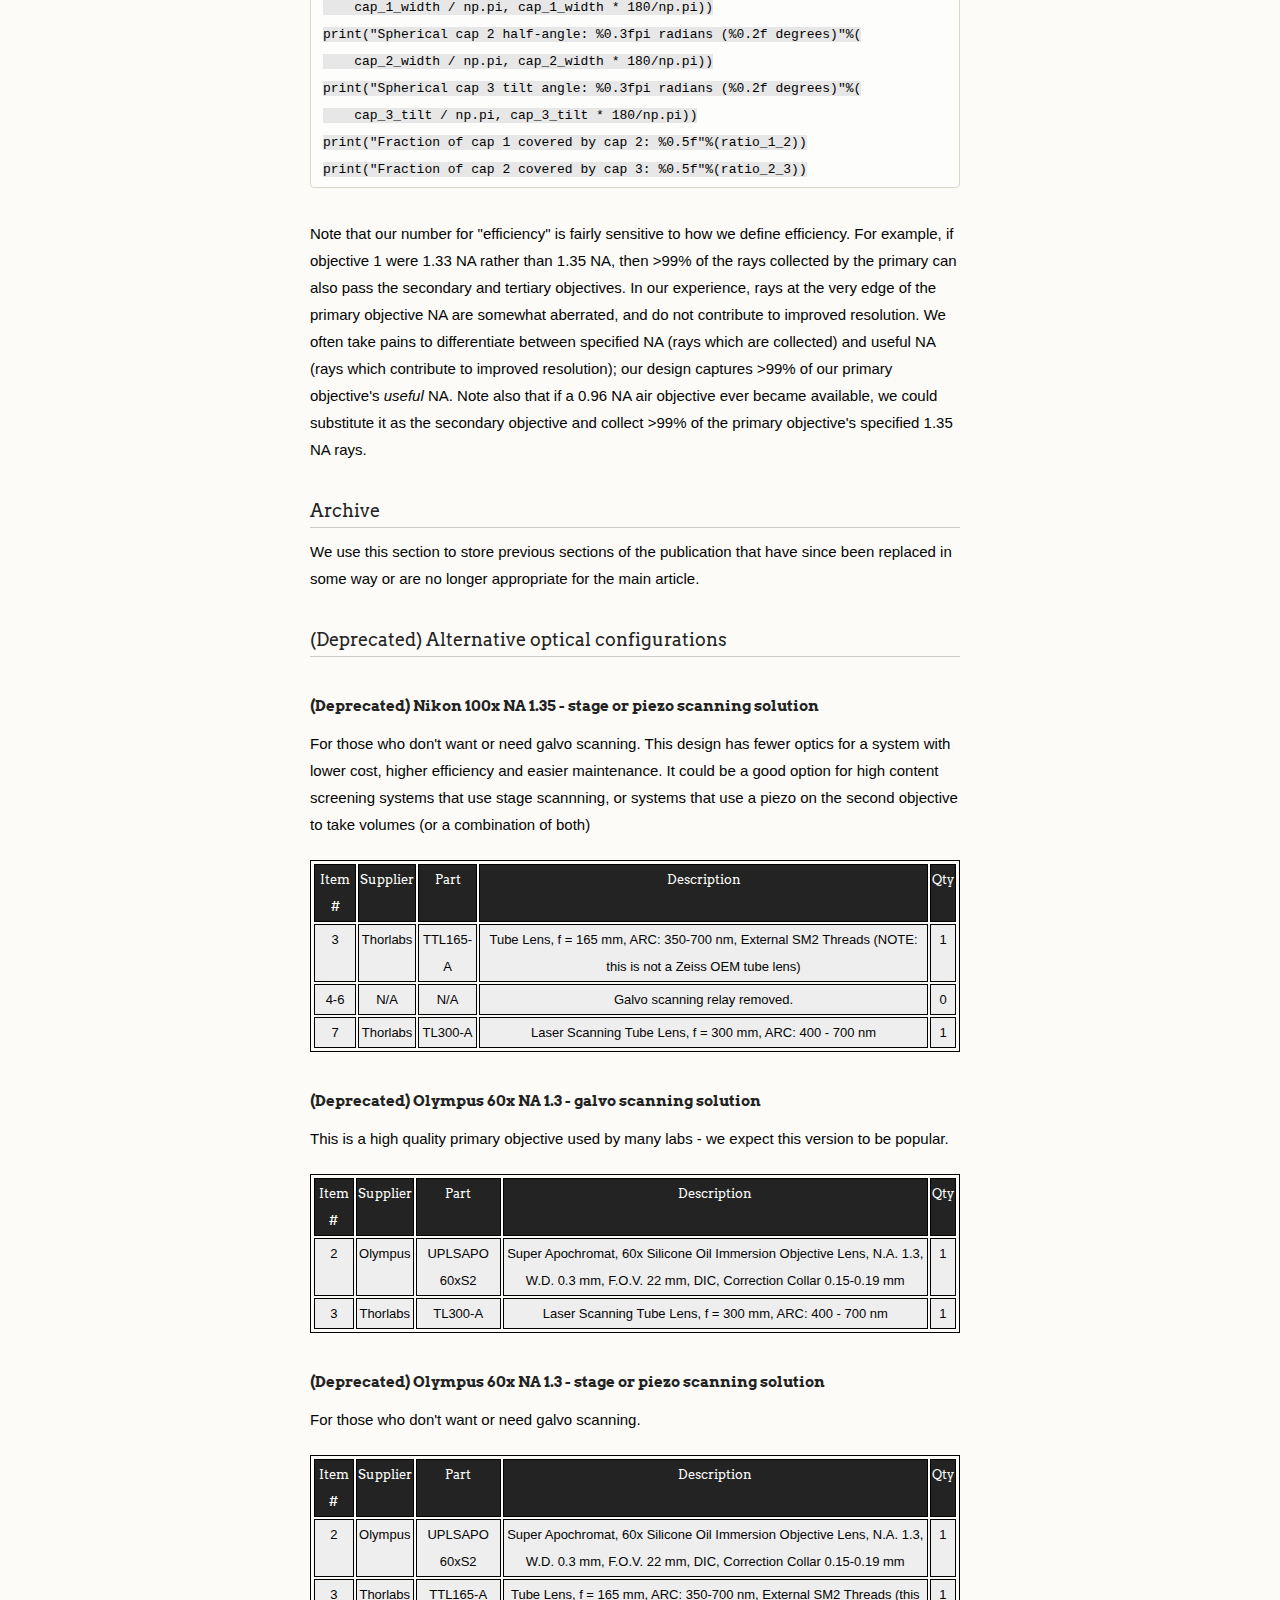
==== commit fa9a8a25: "Update appendix.html" ====
--- a/appendix.html
+++ b/appendix.html
@@ -35,11 +35,17 @@
       <header>
         <h1 class="header">High NA single-objective light-sheet</h1>
         <ul>
-          <li class="download"><a class="buttons" href="./appendix.html#under_construction">Download ZIP</a></li>
-          <li><a class="buttons github" href="./appendix.html#under_construction">View On GitHub</a></li>
-          <li><a class="buttons pdf" href="./appendix.html#under_construction">Download PDF</a></li>
+          <li class="download"><a class="buttons" 
+		  href="https://github.com/AndrewGYork/high_na_single_objective_lightsheet/zipball/master">Download ZIP</a></li>
+          <li><a class="buttons github" 
+		  href="https://github.com/AndrewGYork/high_na_single_objective_lightsheet">View On GitHub</a></li>
+          <li><a class="buttons pdf" 
+		  href="./high_na_single_objective_lightsheet_appendix.pdf">Download PDF</a></li>
         </ul>
-        <p class="header" style="text-align:left;">This project is maintained by <a class="header name" href="https://github.com/amsikking">amsikking</a> in the <a class="header name" href="https://andrewgyork.github.io/">York lab</a>, and was funded by <a class="header name" href="https://www.calicolabs.com/">Calico Life Sciences LLC</a></p>
+        <p class="header" style="text-align:left;">This project is maintained by 
+		<a class="header name" href="https://amsikking.github.io/">amsikking</a> in the 
+		<a class="header name" href="https://andrewgyork.github.io/">York lab</a>, and was funded by 
+		<a class="header name" href="https://www.calicolabs.com/">Calico Life Sciences LLC</a></p>
       </header>
 <!-- 
 ##############################################################
@@ -47,20 +53,16 @@
 ##############################################################
  -->
 <section>
-<h1>(in progress) Appendix</h1>
+<h1>Appendix</h1>
 <h3 class="onlyprint">
-Note that this is a limited PDF or print version; animated and interactive figures are disabled. For the full version of this article, please visit one of the following links: <a href="https://amsikking.github.io/high_na_single_objective_lightsheet">https://amsikking.github.io/high_na_single_objective_lightsheet</a> <a href="https://andrewgyork.github.io/high_na_single_objective_lightsheet">https://andrewgyork.github.io/high_na_single_objective_lightsheet</a> <a href="https://calico.github.io/high_na_single_objective_lightsheet">https://calico.github.io/high_na_single_objective_lightsheet</a></h3>	
+Note that this is a limited PDF or print version; animated and interactive figures are disabled. For the full version 
+of this article, please visit one of the following links:
+<a href="https://andrewgyork.github.io/high_na_single_objective_lightsheet">https://andrewgyork.github.io/high_na_single_objective_lightsheet</a>	
 <h2>High NA single-objective light-sheet</h2>
 <p><a href="./index.html" title="Main text" target="_self">Back to the main text</a></p>
 
-<h3 id="under_construction">Under construction</h3>
-
-<p>The <code>Download Zip</code>, <code>View on Github</code> and <code>Download PDF</code> links in the sidebar are not yet functional.</p>
-
 <h3 id="Design">
 Design</h3>
-
-<p>(to update)</p>
 
 <figure id="fig_SOLS_design_parameters">
 <img src="images/Design/SOLS_reference_parameters.png" alt="Figure A1" style="width:100%;">
@@ -137,10 +139,6 @@
 
 <p>If you are interested in acquiring this objective then please contact Jon Daniels at <a href="http://www.asiimaging.com/">Applied Scientific Imaging (ASI)</a> directly: <a href="mailto:jon@asiimaging.com" target="_self">jon@asiimaging.com</a> (or <a href="mailto:info@asiimaging.com" target="_self">info@asiimaging.com</a>).</p>
 
-<h4 id="Drawings">Drawings</h4>
-
-<p>(to update)</p>
-
 <h3 id="Alignment">Align</h3>
 
 <h4 id="Alignment_goals">Alignment goals</h4>
@@ -191,10 +189,6 @@
 </li>
 
 </ul>
-
-<h4 id="Alignment_procedure">Alignment procedure</h4>
-
-<p>(to update)</p>
 
 <h3 id="Optical_configs">Optical configurations</h3>
 
@@ -505,20 +499,6 @@
 </table>
 <figcaption><strong>Tube lens assemblies: a selection of useful tube lens assemblies for building  a single-objective light-sheet with various objectives.</strong> Use the drop down menu to select the focal length to match the system you want to build. Assemble the lens by screwing together the parts in the drawing as labelled (open the image in a separate window or download for a detalied view).</figcaption>
 </figure>
-
-<h3 id="Acquisition">Acquisition</h3>
-
-<h4 id="Additional_equipment">Additional equipment</h4>
-
-<p>(to update)</p>
-
-<h4>How we took our data</h4>
-
-<p>(to update)</p>
-
-<h4 id="Example_code">Example code</h4>
-
-<p>(to update)</p>
 
 <h3 id="theoretical_performance">Theoretical performance</h3>
 <p>In the abstract we claim that we "sacrifice no appreciable numerical aperture". The figure below illustrates what we mean by this:</p>
@@ -567,11 +547,6 @@
 
 <p>Note that our number for "efficiency" is fairly sensitive to how we define efficiency. For example, if objective 1 were 1.33 NA rather than 1.35 NA, then &gt;99&percnt; of the rays collected by the primary can also pass the secondary and tertiary objectives. In our experience, rays at the very edge of the primary objective NA are somewhat aberrated, and do not contribute to improved resolution. We often take pains to differentiate between specified NA (rays which are collected) and useful NA (rays which contribute to improved resolution); our design captures &gt;99&percnt; of our primary objective's <em>useful</em> NA. Note also that if a 0.96 NA air objective ever became available, we could substitute it as the secondary objective and collect &gt;99&percnt; of the primary objective's specified 1.35 NA rays.</p>
 
-<h3 id="History">
-History</h3>
-
-<p>A summary of single objective light sheet publications (may or may not include...)</p>
-
 <h3 id="Archive">Archive</h3>
 
 <p>We use this section to store previous sections of the publication that have since been replaced in some way or are no longer appropriate for the main article.</p>
--- a/stylesheets/styles.css
+++ b/stylesheets/styles.css
@@ -22,7 +22,6 @@
   vertical-align: baseline;
 }
 
-
 /* Base text styles */
 
 body {
@@ -34,27 +33,20 @@
   margin: 0;
   line-height: 1.8em;
   -webkit-font-smoothing: antialiased;
-  text-align: justify;
 }
 
 h1, h2, h3, h4, h5, h6 {
   color:#232323;
   margin:36px 0 10px;
-  text-align: left;
 }
 
 p, ul, ol, table, dl {
   margin:0 0 22px;
-}
-
-p {
-    text-indent: 0px;
 }
 
 p.author_list {
   margin:0 0 0px;
   font-weight: 700;
-  text-align: left;
 }
 
 p.author_affiliations {
@@ -63,8 +55,8 @@
 }
 
 p.contact_email {
-  font-style: italic;
-  text-align: left;
+  margin:0 0 0px;
+  font-style: italic;
 }
 
 p.abstract {
@@ -116,7 +108,7 @@
 }
 
 a small {
-  font-size: 12px;
+  font-size: 13px;
 }
 
 em {
@@ -129,11 +121,13 @@
 
 sub {
   vertical-align: sub;
+  line-height:  100%;
   font-size: smaller;
 }
 
 sup {
   vertical-align: super;
+  line-height:  100%;
   font-size: smaller;
 }
 
@@ -204,11 +198,10 @@
 figure {
   border: 1px solid #ccc;
   background: #FFFFFF;
-  text-align: center;
 }
 
 figcaption {
-  font-size: 12px;
+  font-size: 13px;
   background: #FFFFFF;
   line-height: 150%;
   margin-right: 1%;
@@ -222,7 +215,7 @@
   font-family: Monaco, "Bitstream Vera Sans Mono", "Lucida Console", Terminal, monospace;
   color:#000;
   background:#e7e7e7;
-  font-size: 12px;
+  font-size: 13px;
 }
 
 pre {
@@ -246,7 +239,7 @@
  }
 
 table.figure_controls {
-  font-size: 12px;
+  font-size: 13px;
   line-height: 100%;
   margin-bottom: 0px;
 }
@@ -325,7 +318,7 @@
 
 header li {
   list-style-type: none;
-  width:145px;
+  width:135px;
   height:15px;
   margin-bottom: 12px;
   line-height: 1em;
@@ -472,9 +465,13 @@
 }
 
 @media print {
+  header ul{
+    display:none;
+  }
+
   body {
     padding:0.4in;
-    font-size:12pt;
+    font-size:13px;
     color:#444;
   }
 }
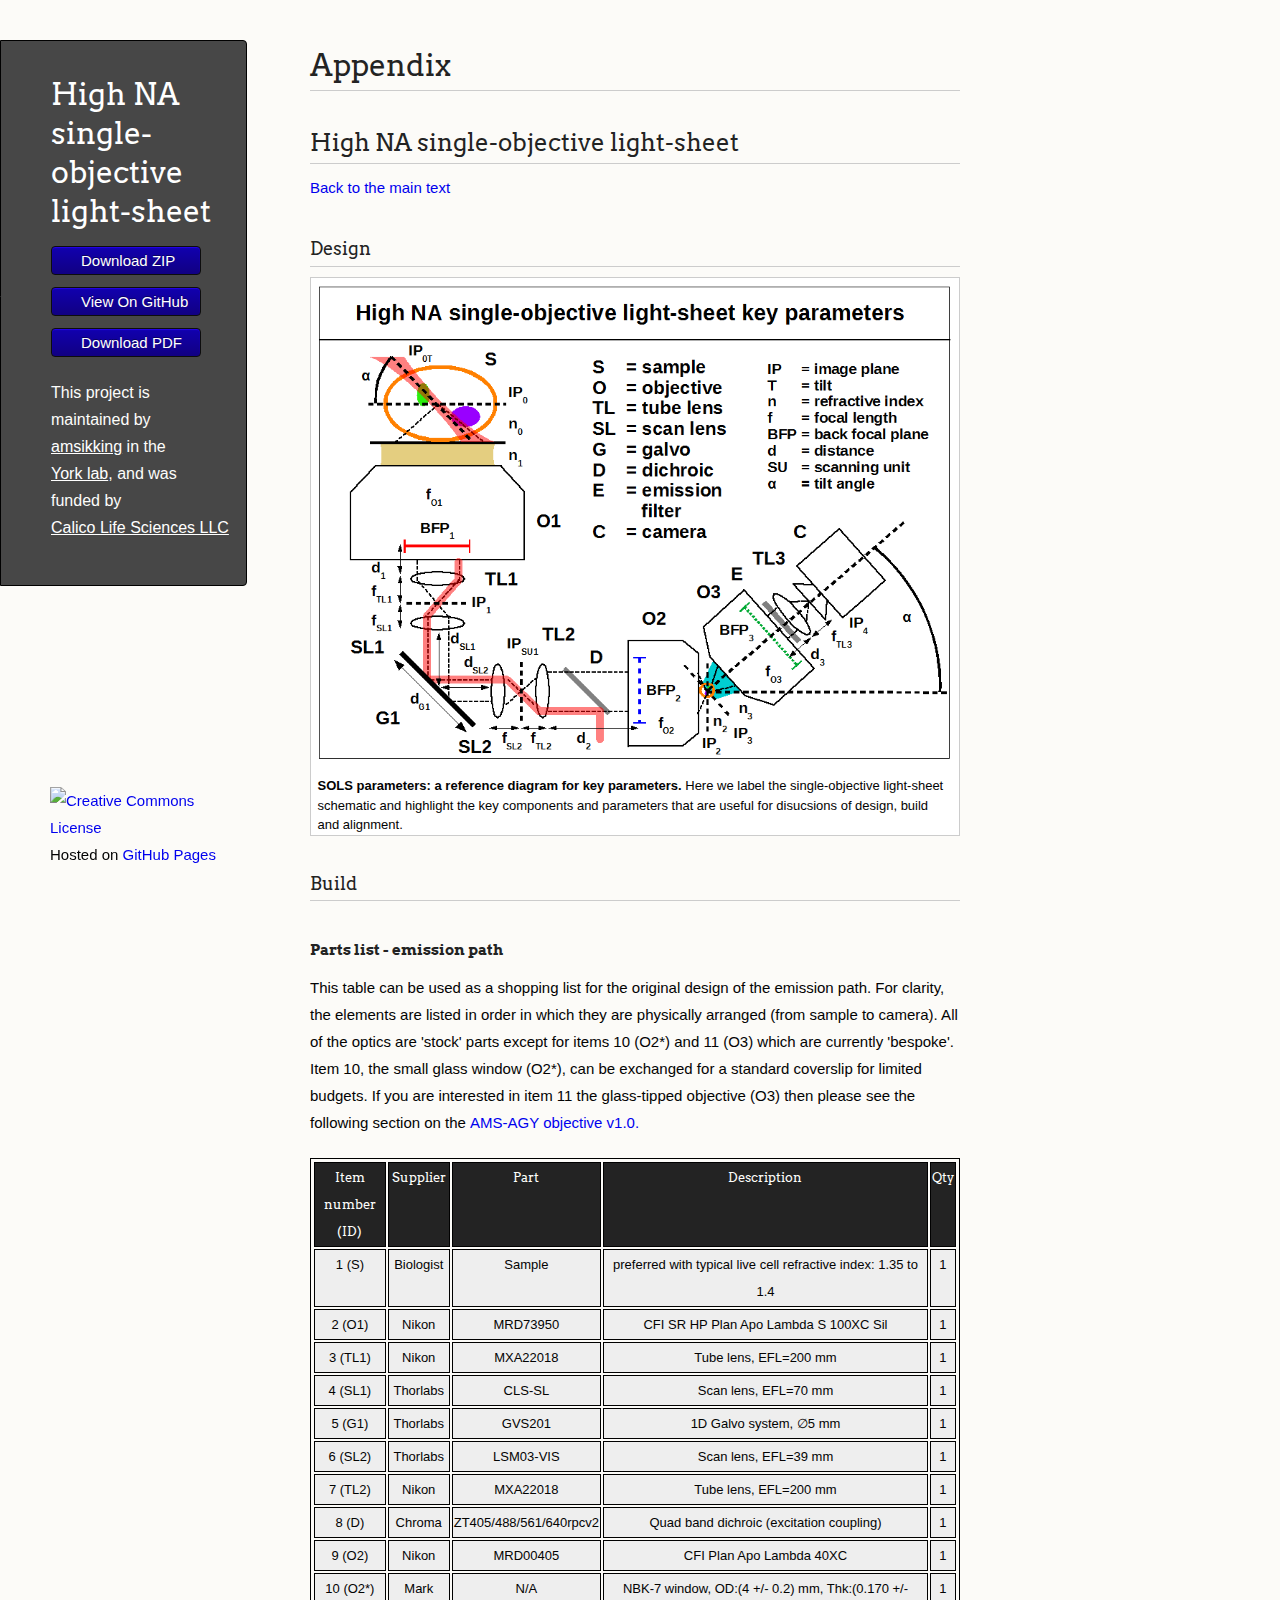
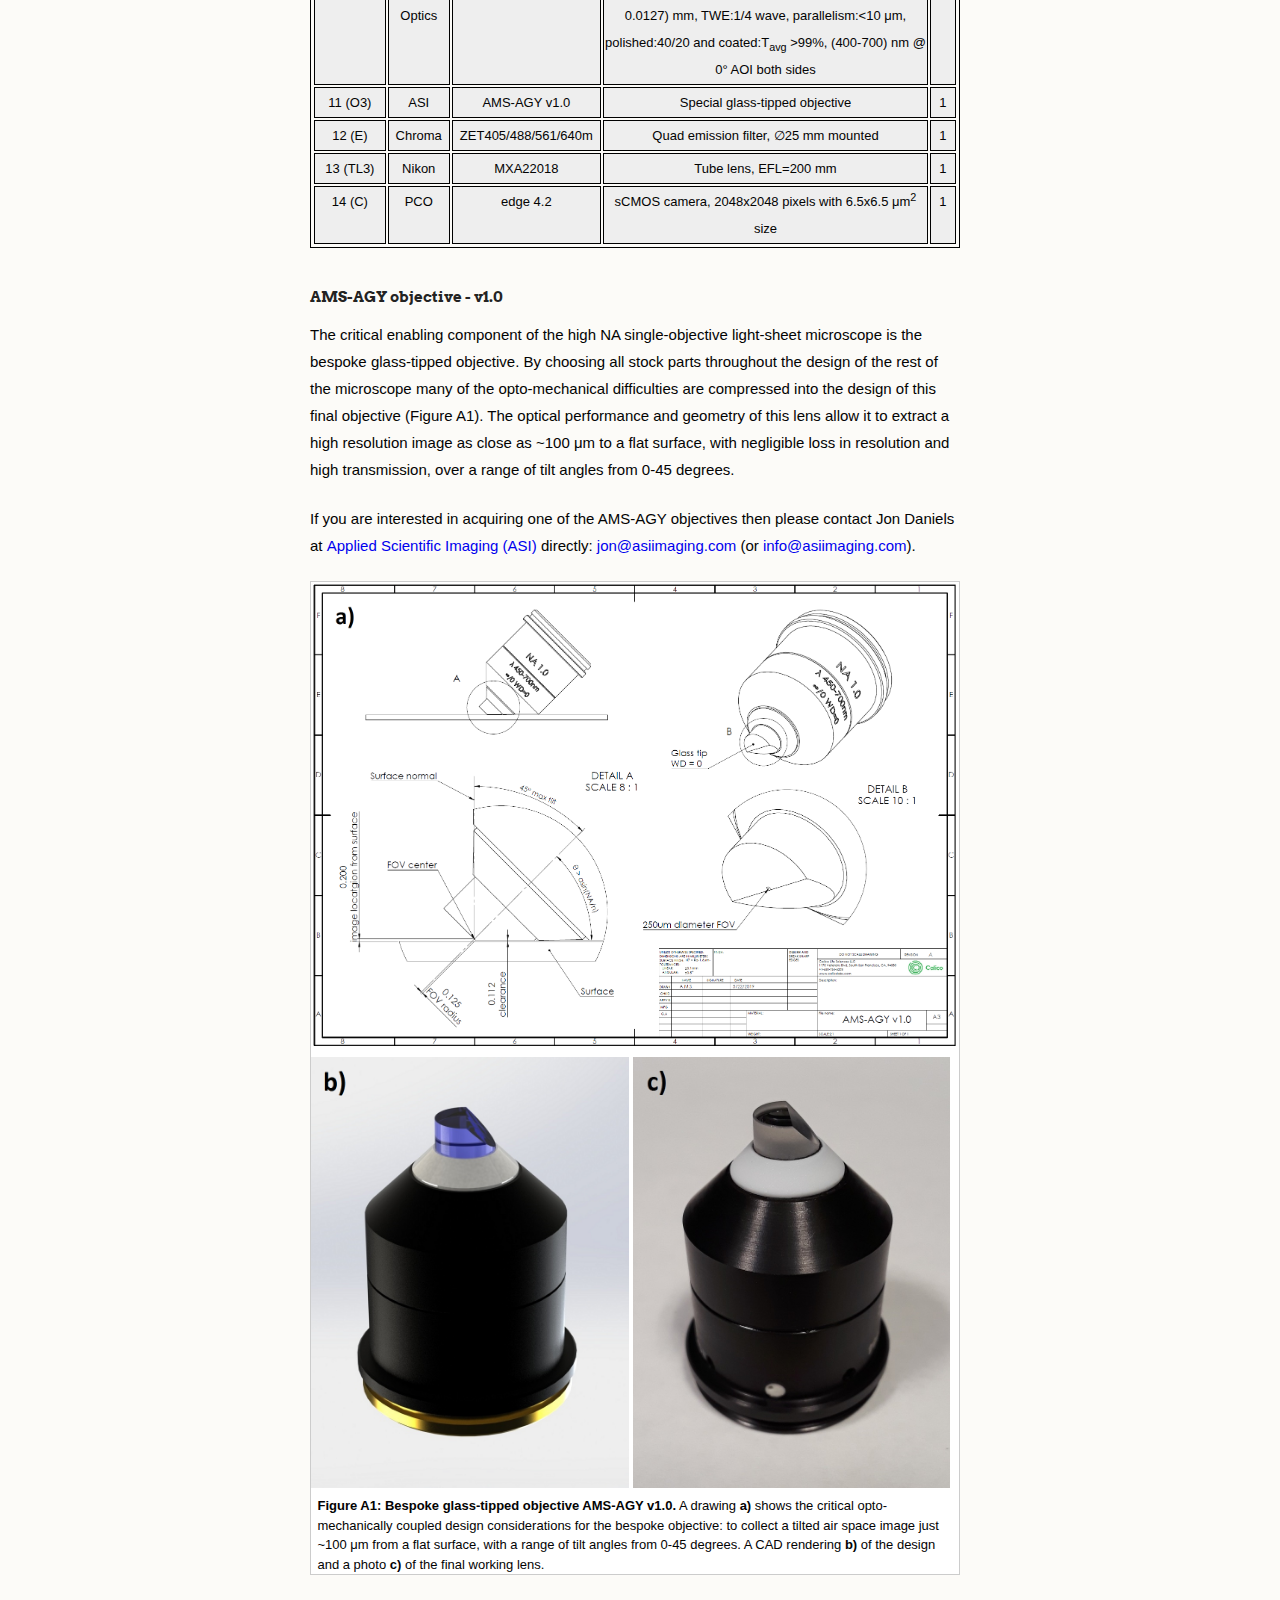
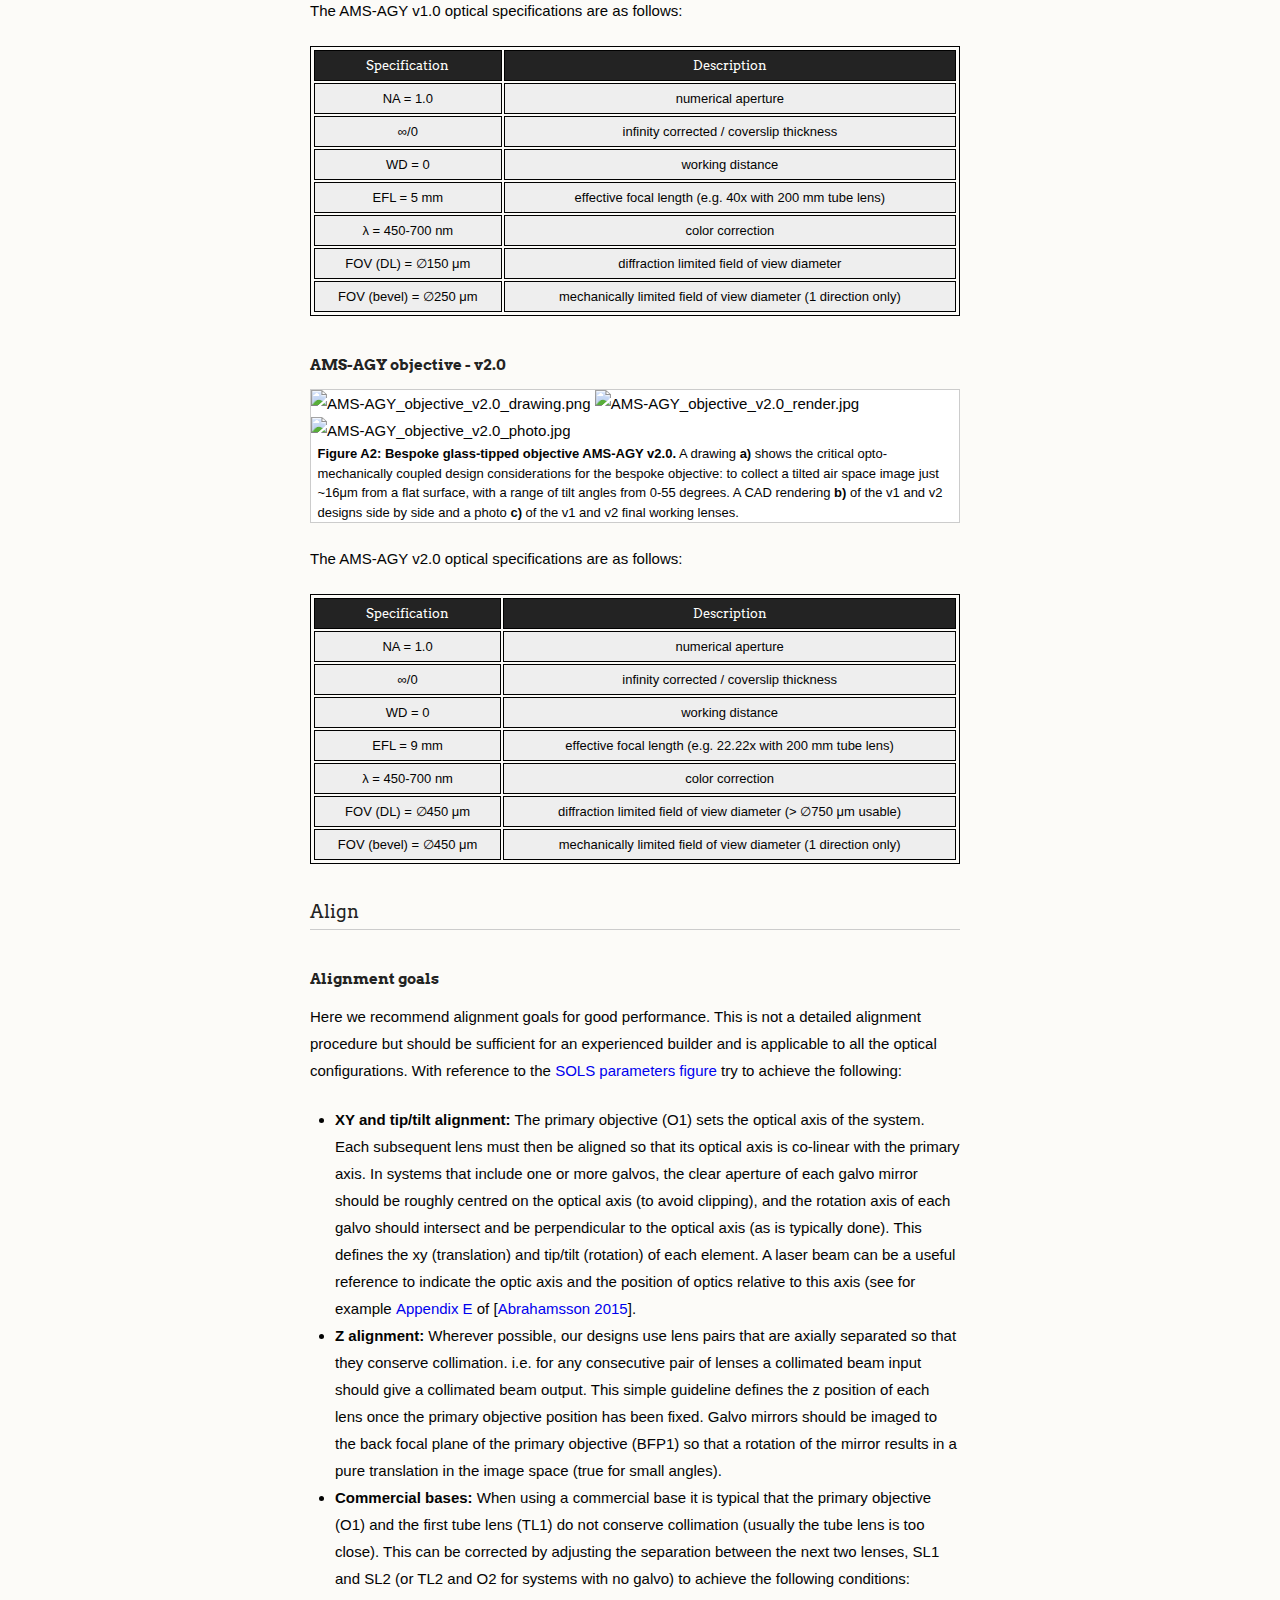
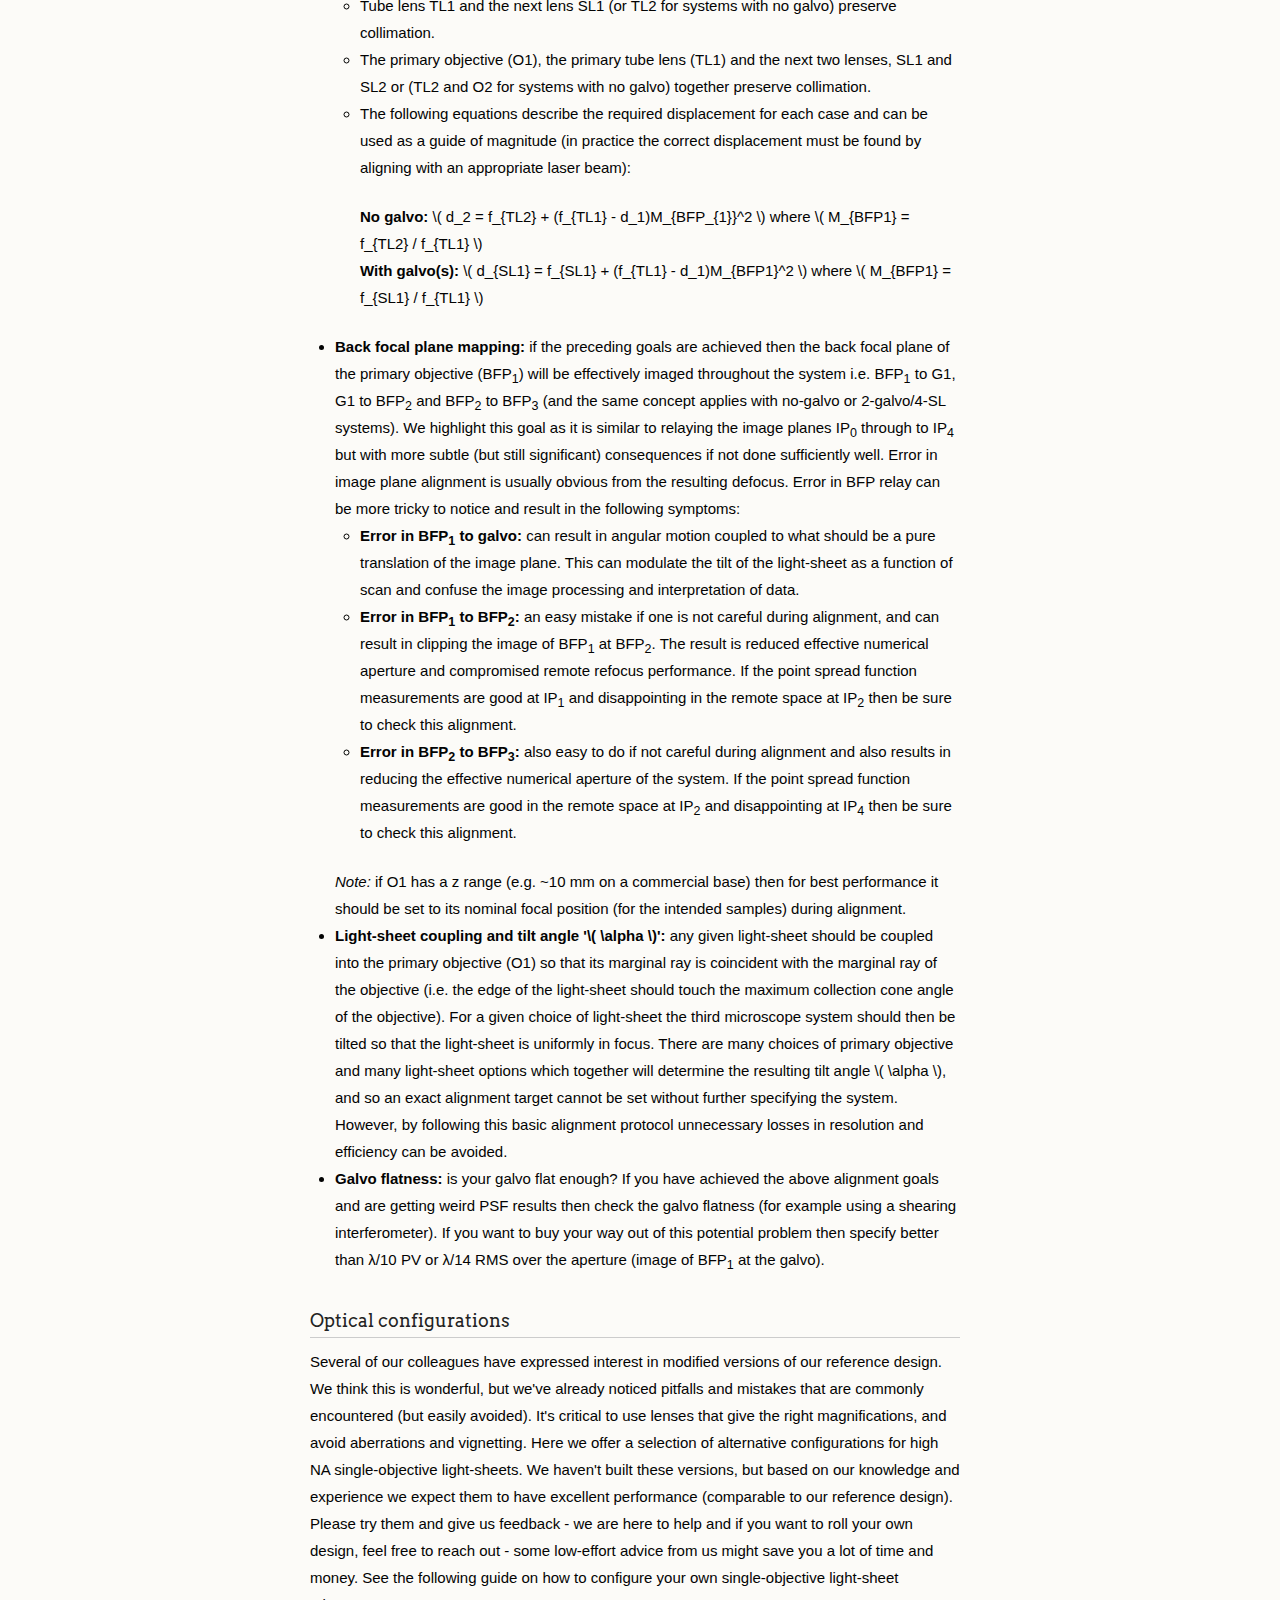
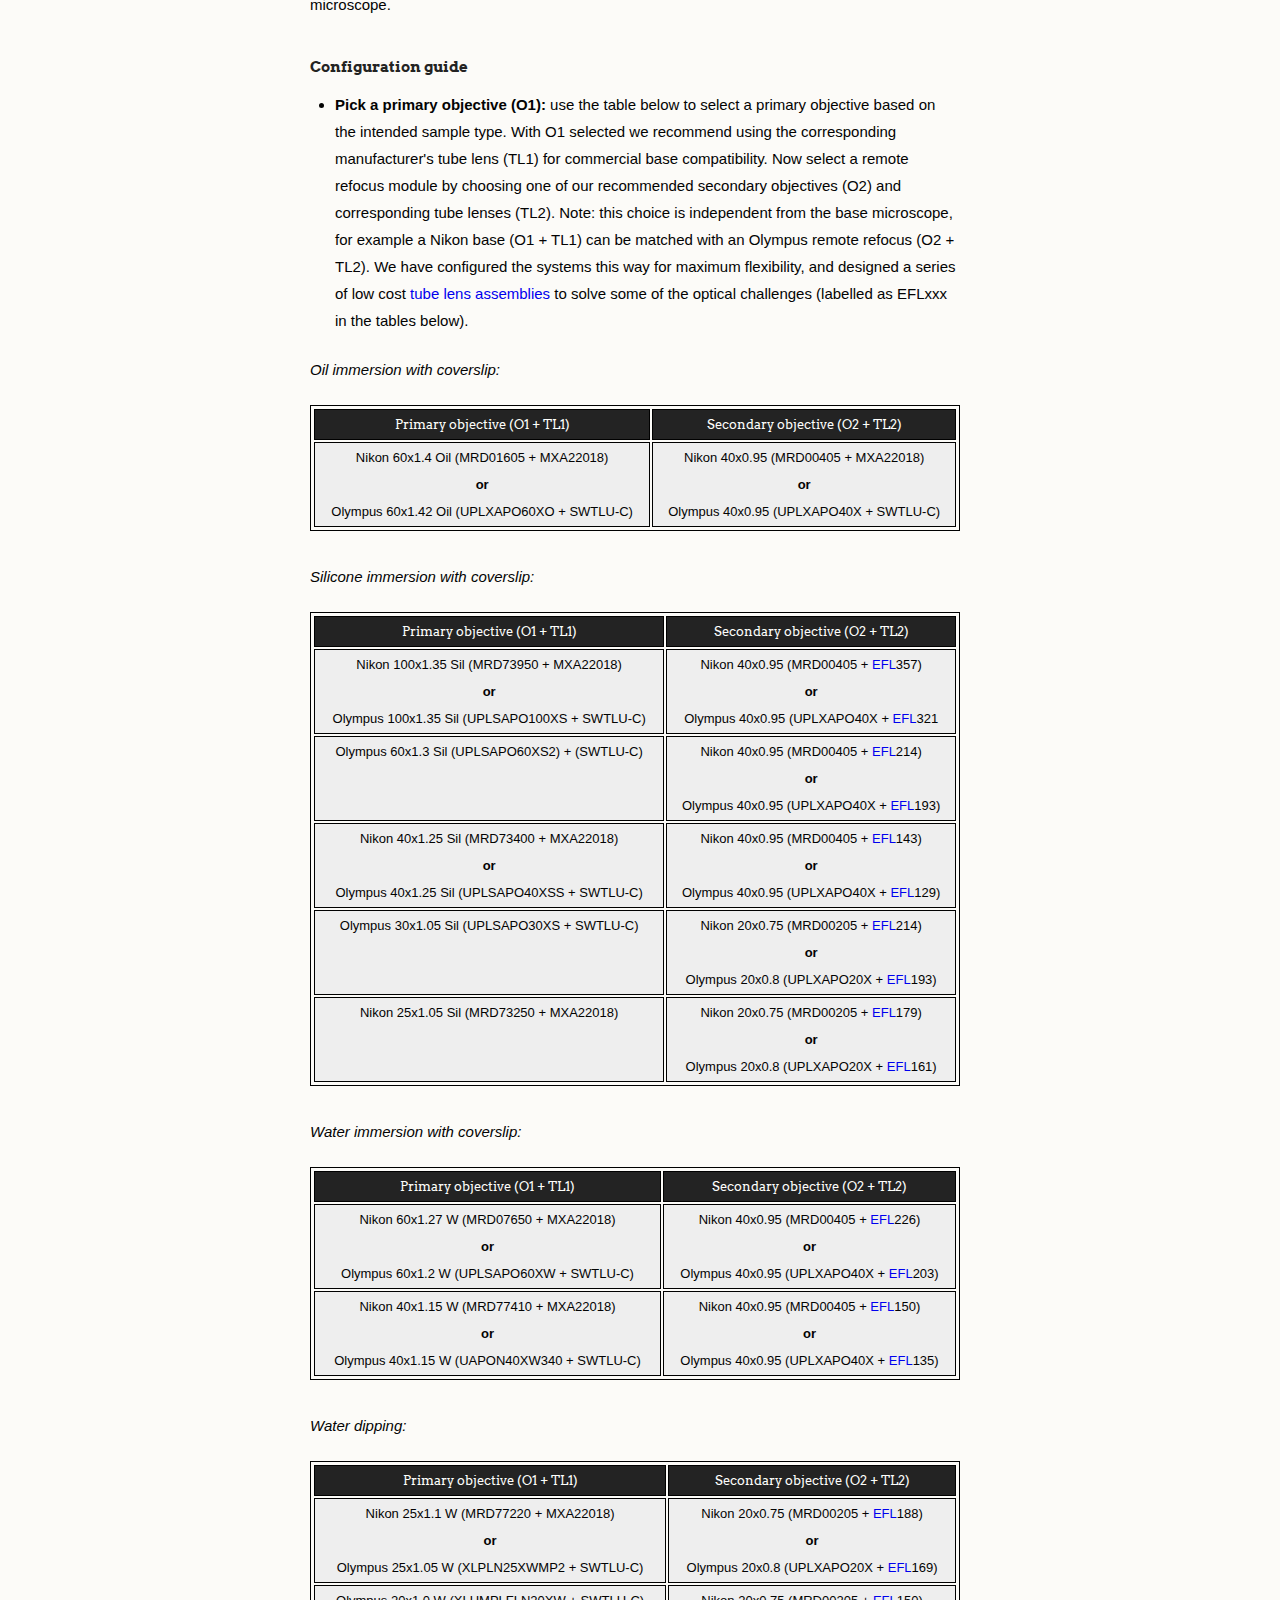
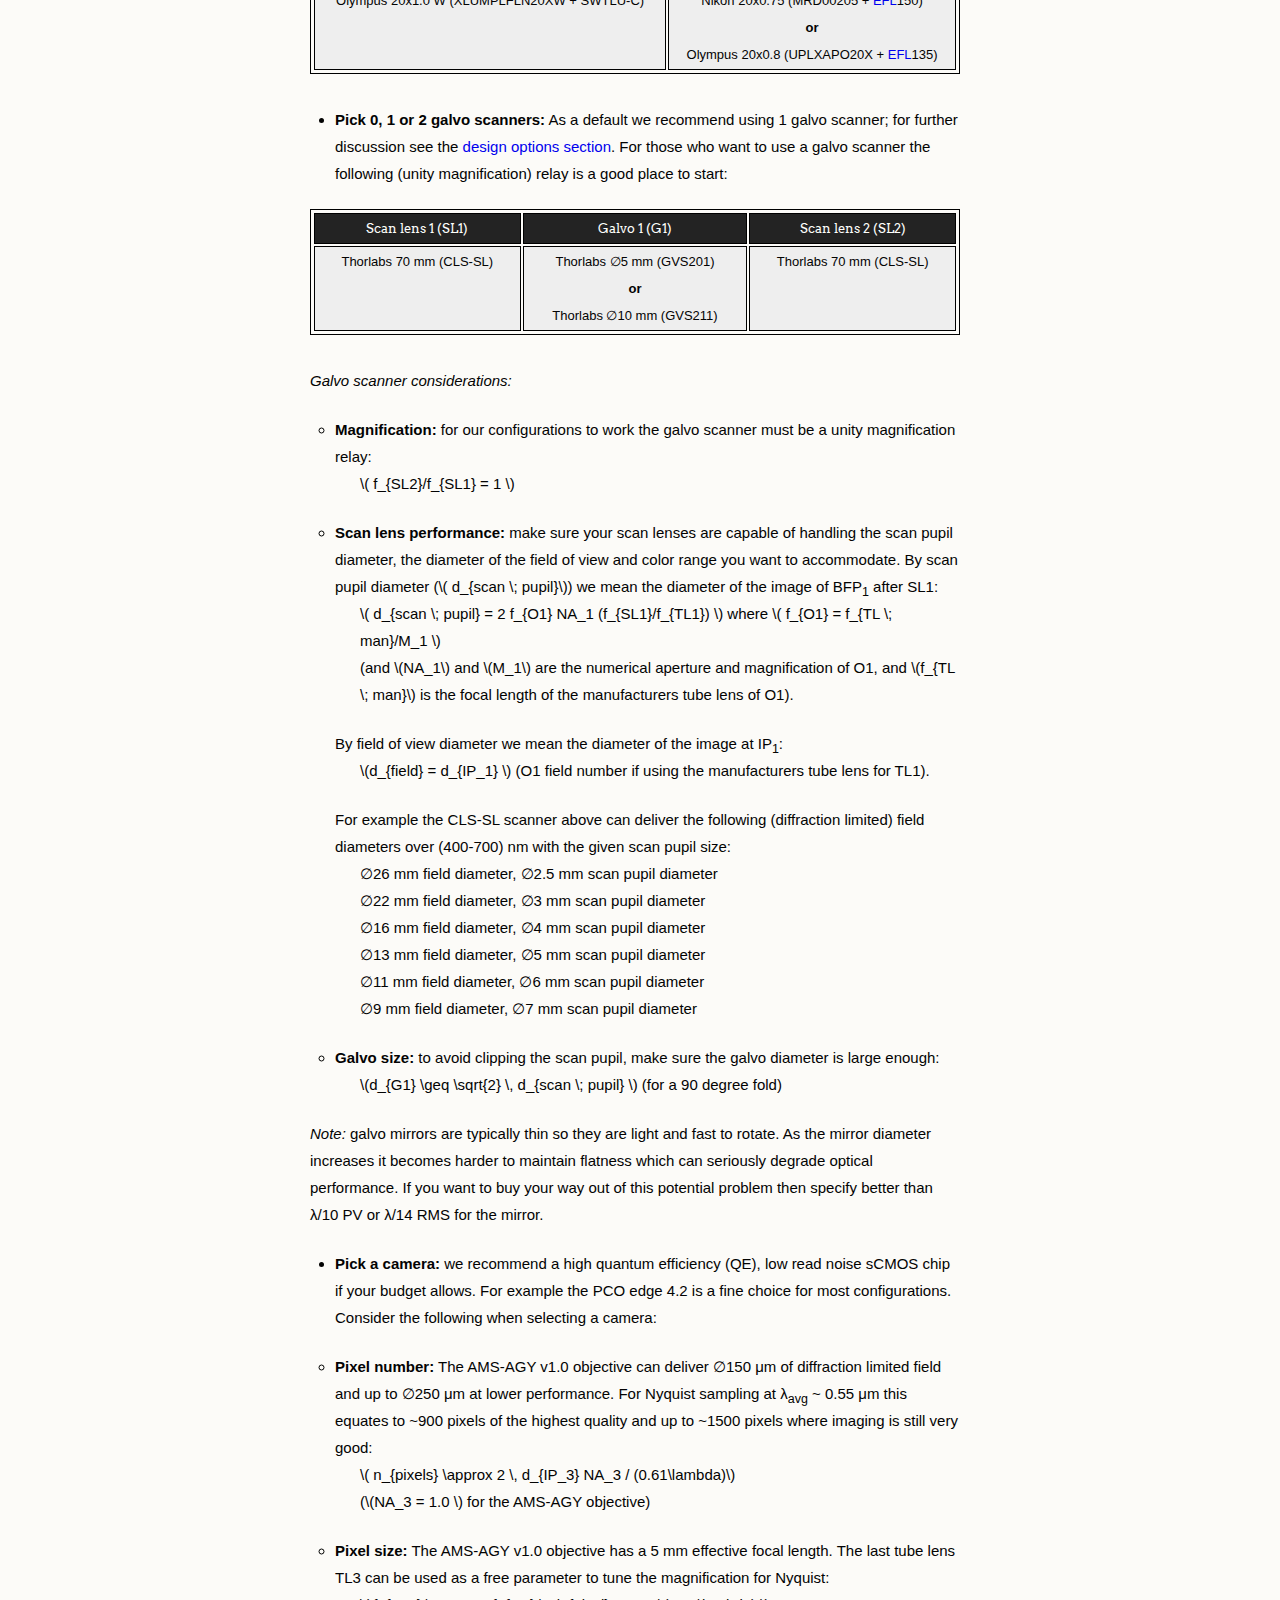
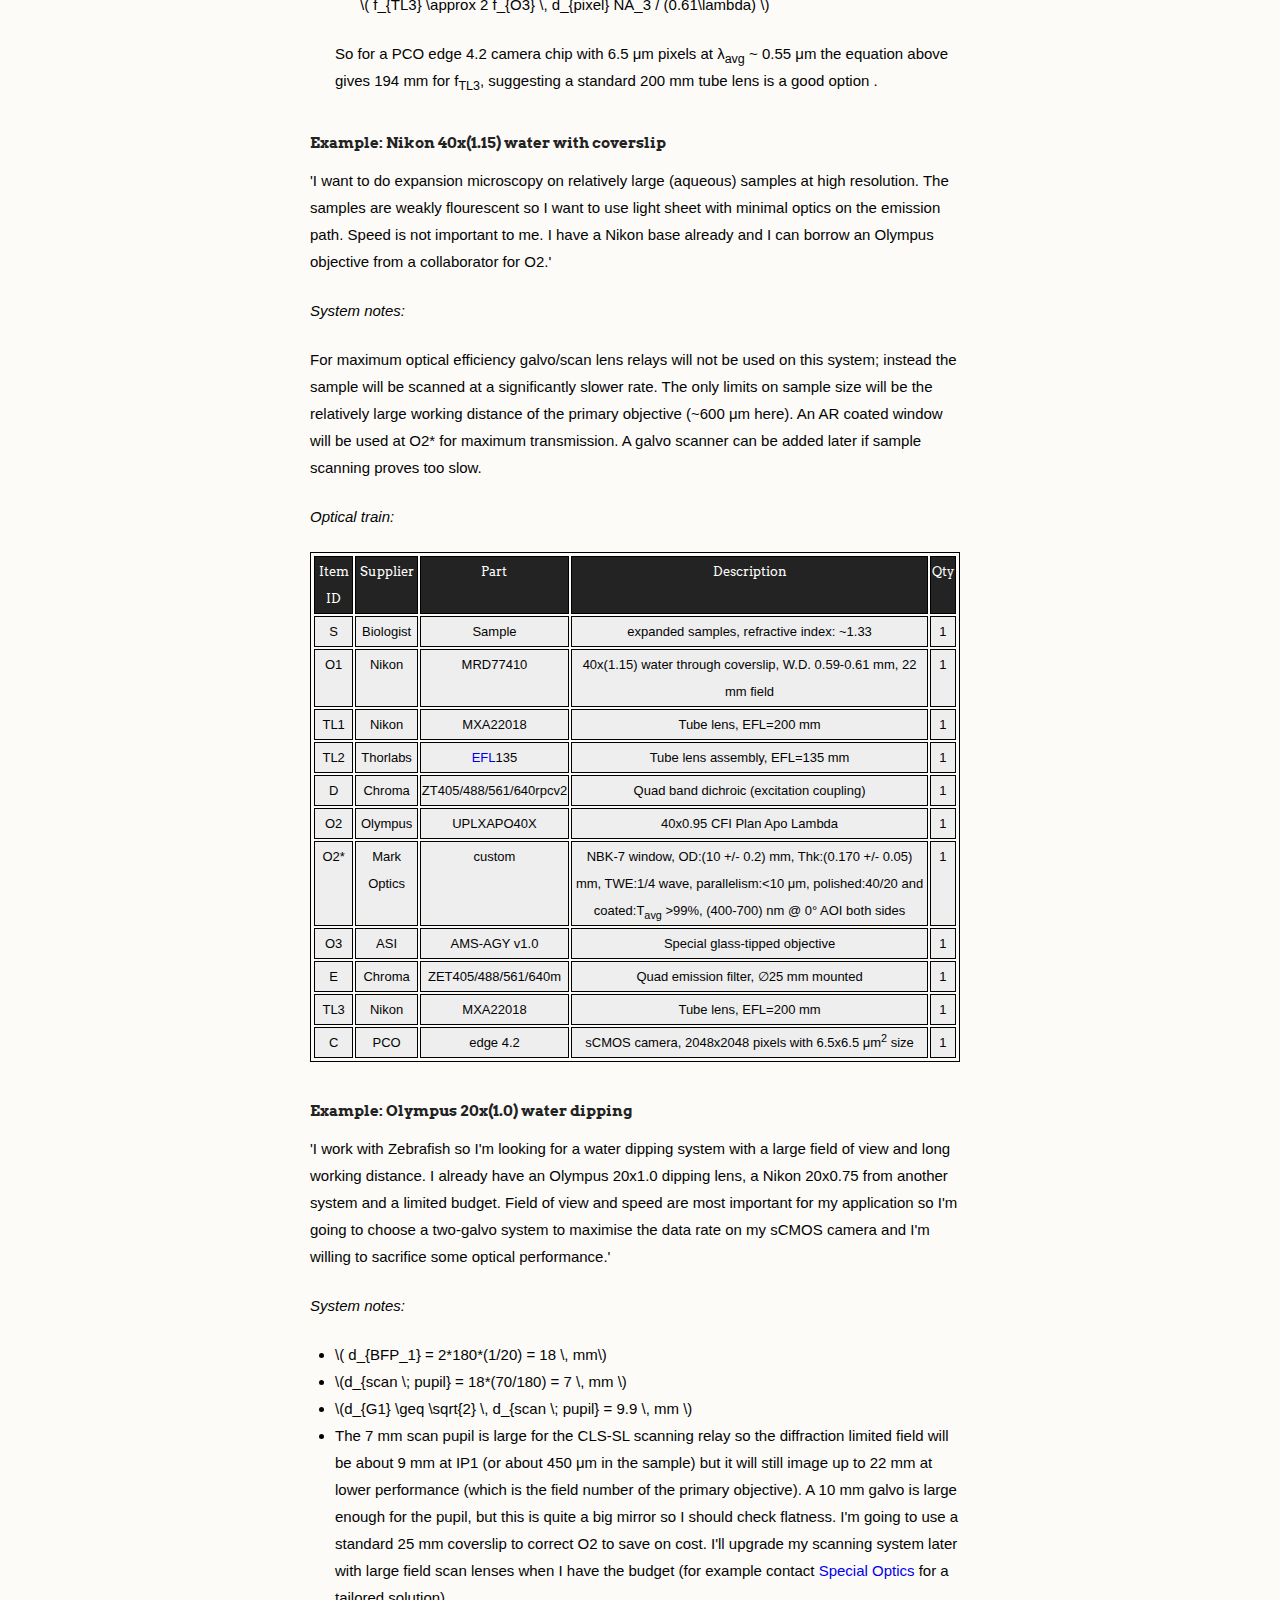
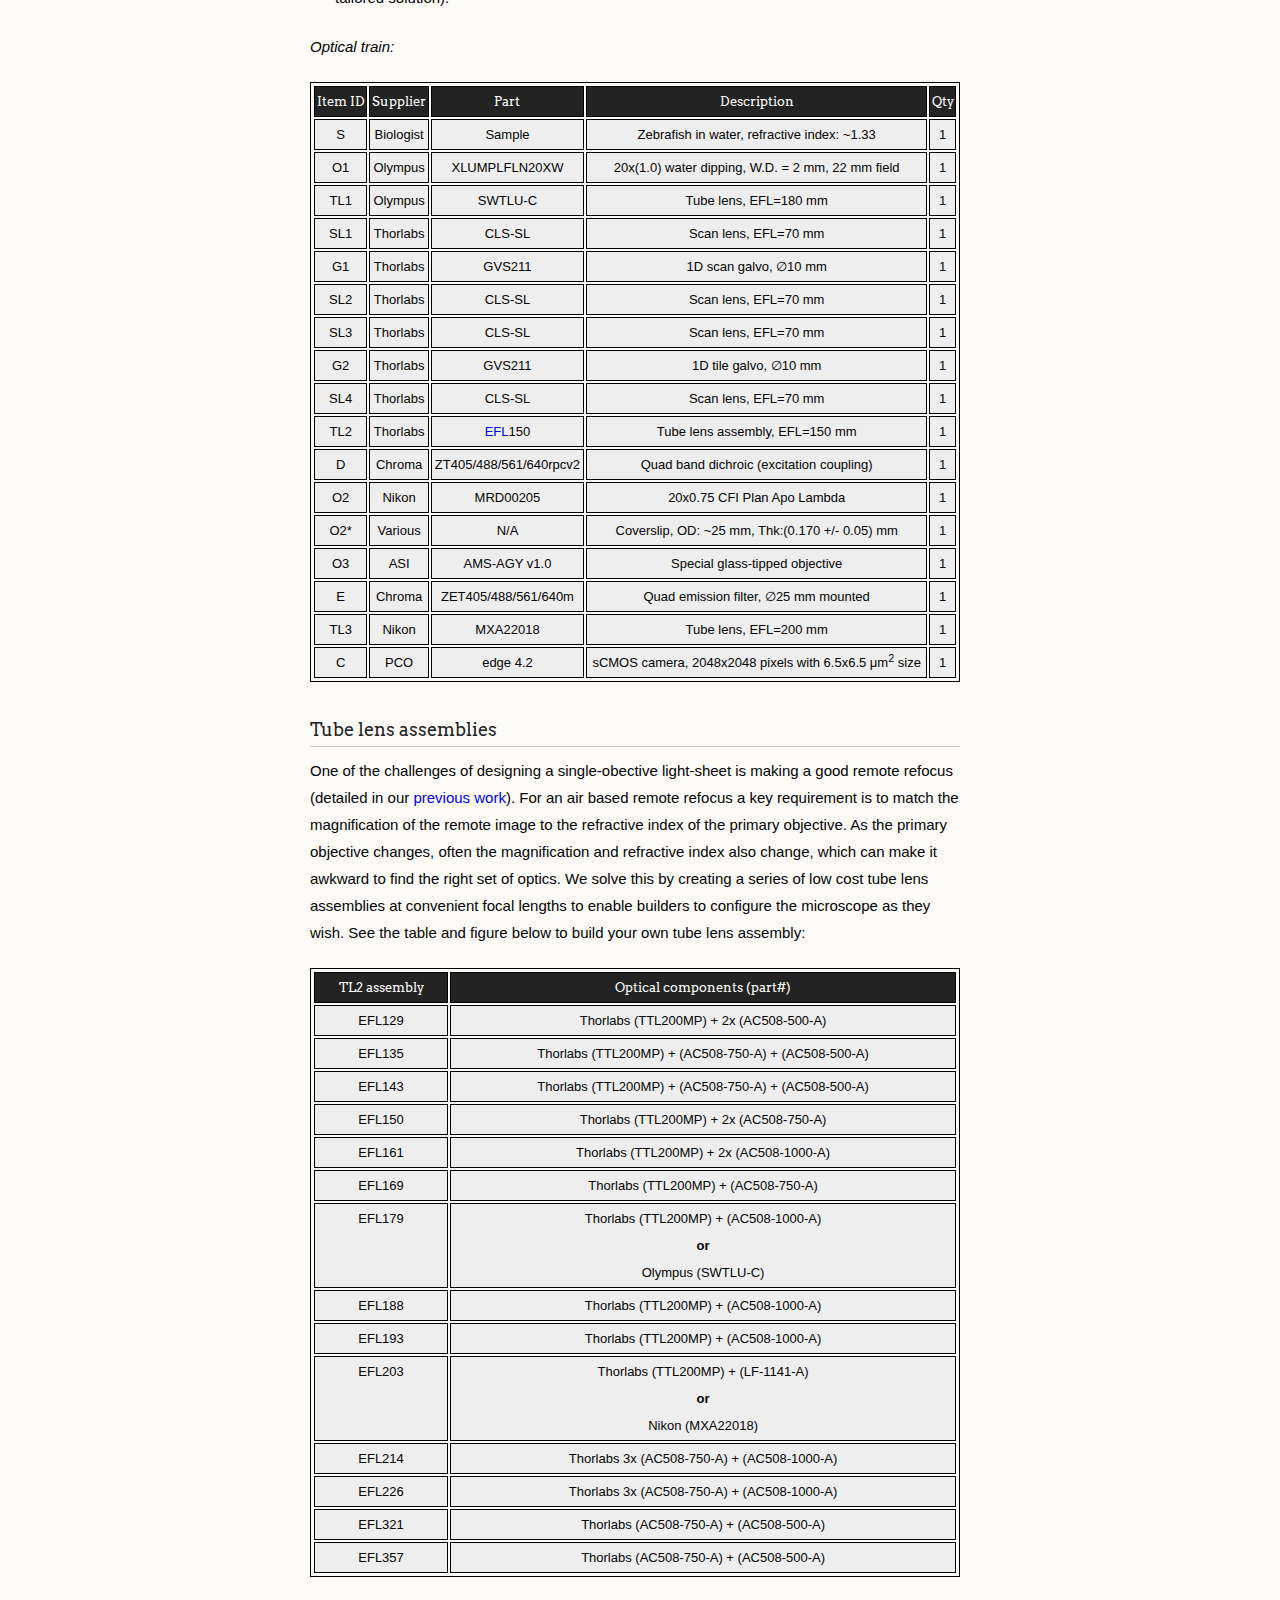
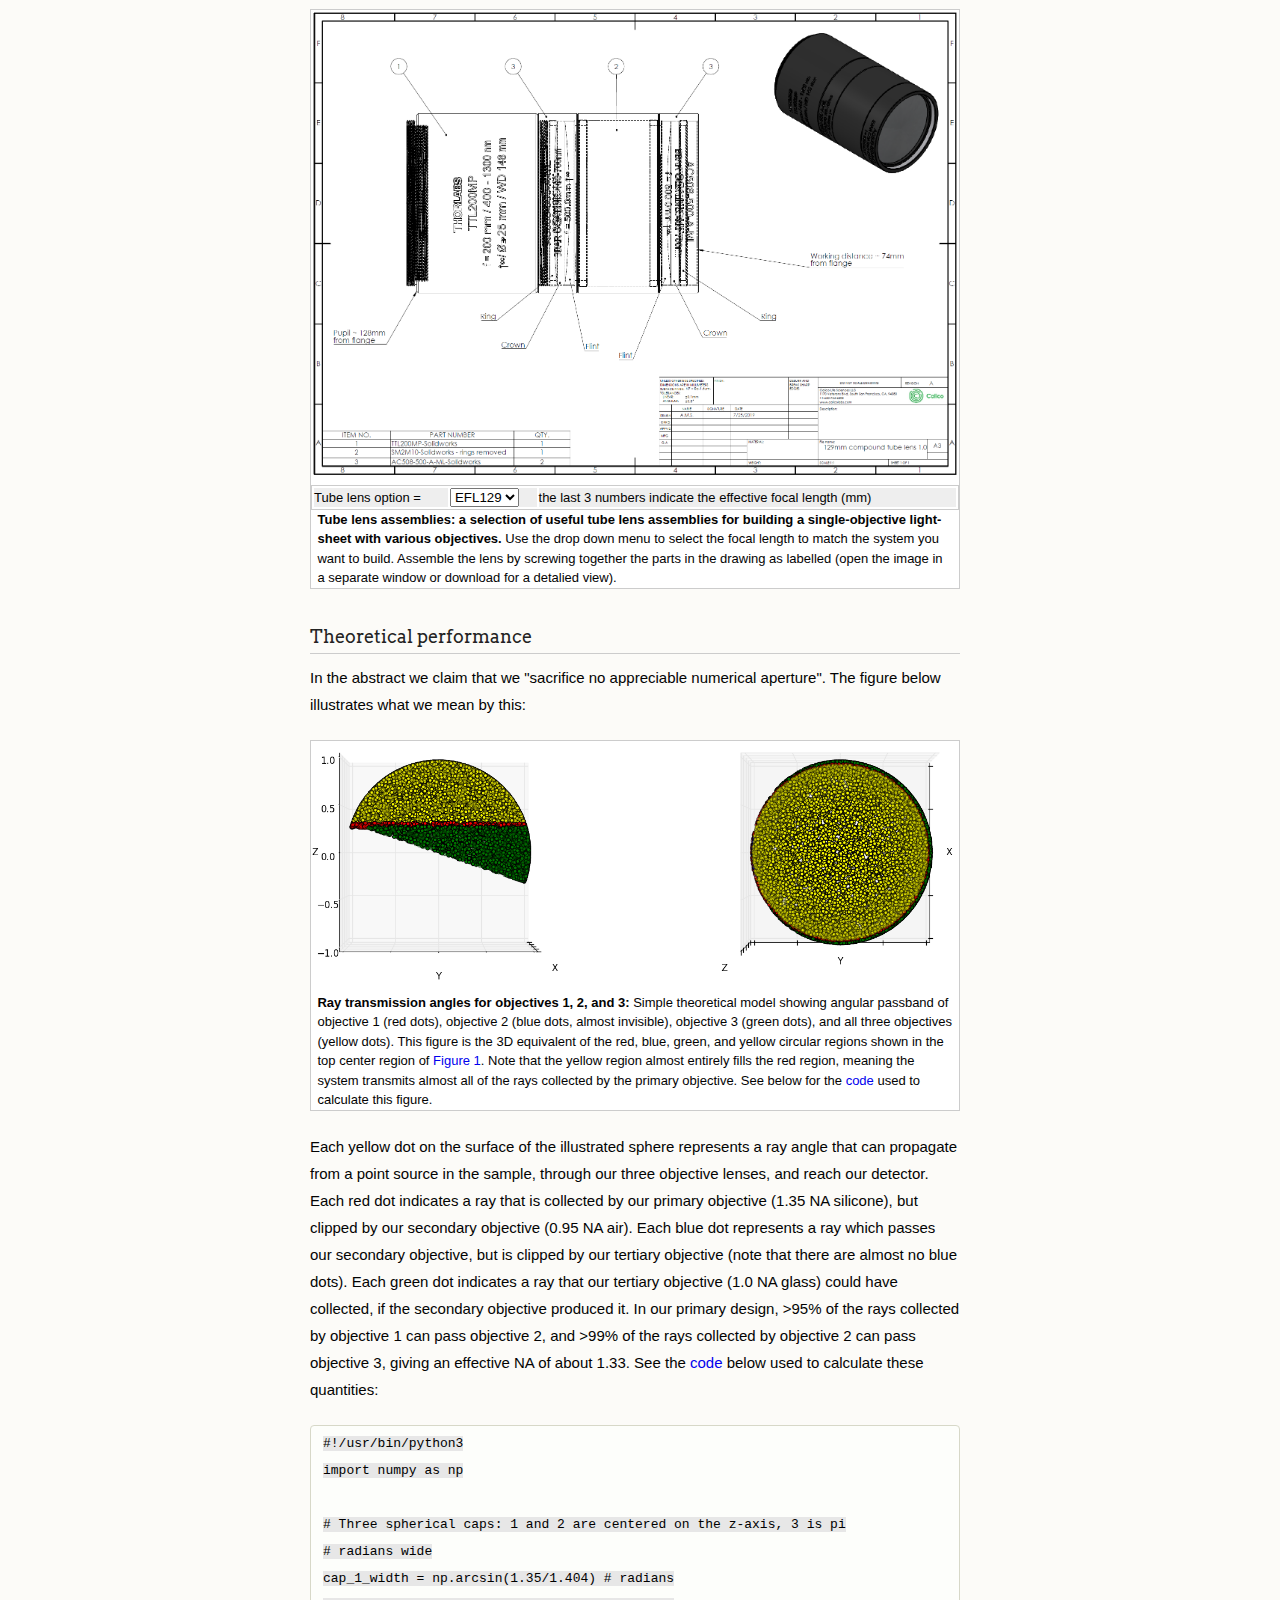
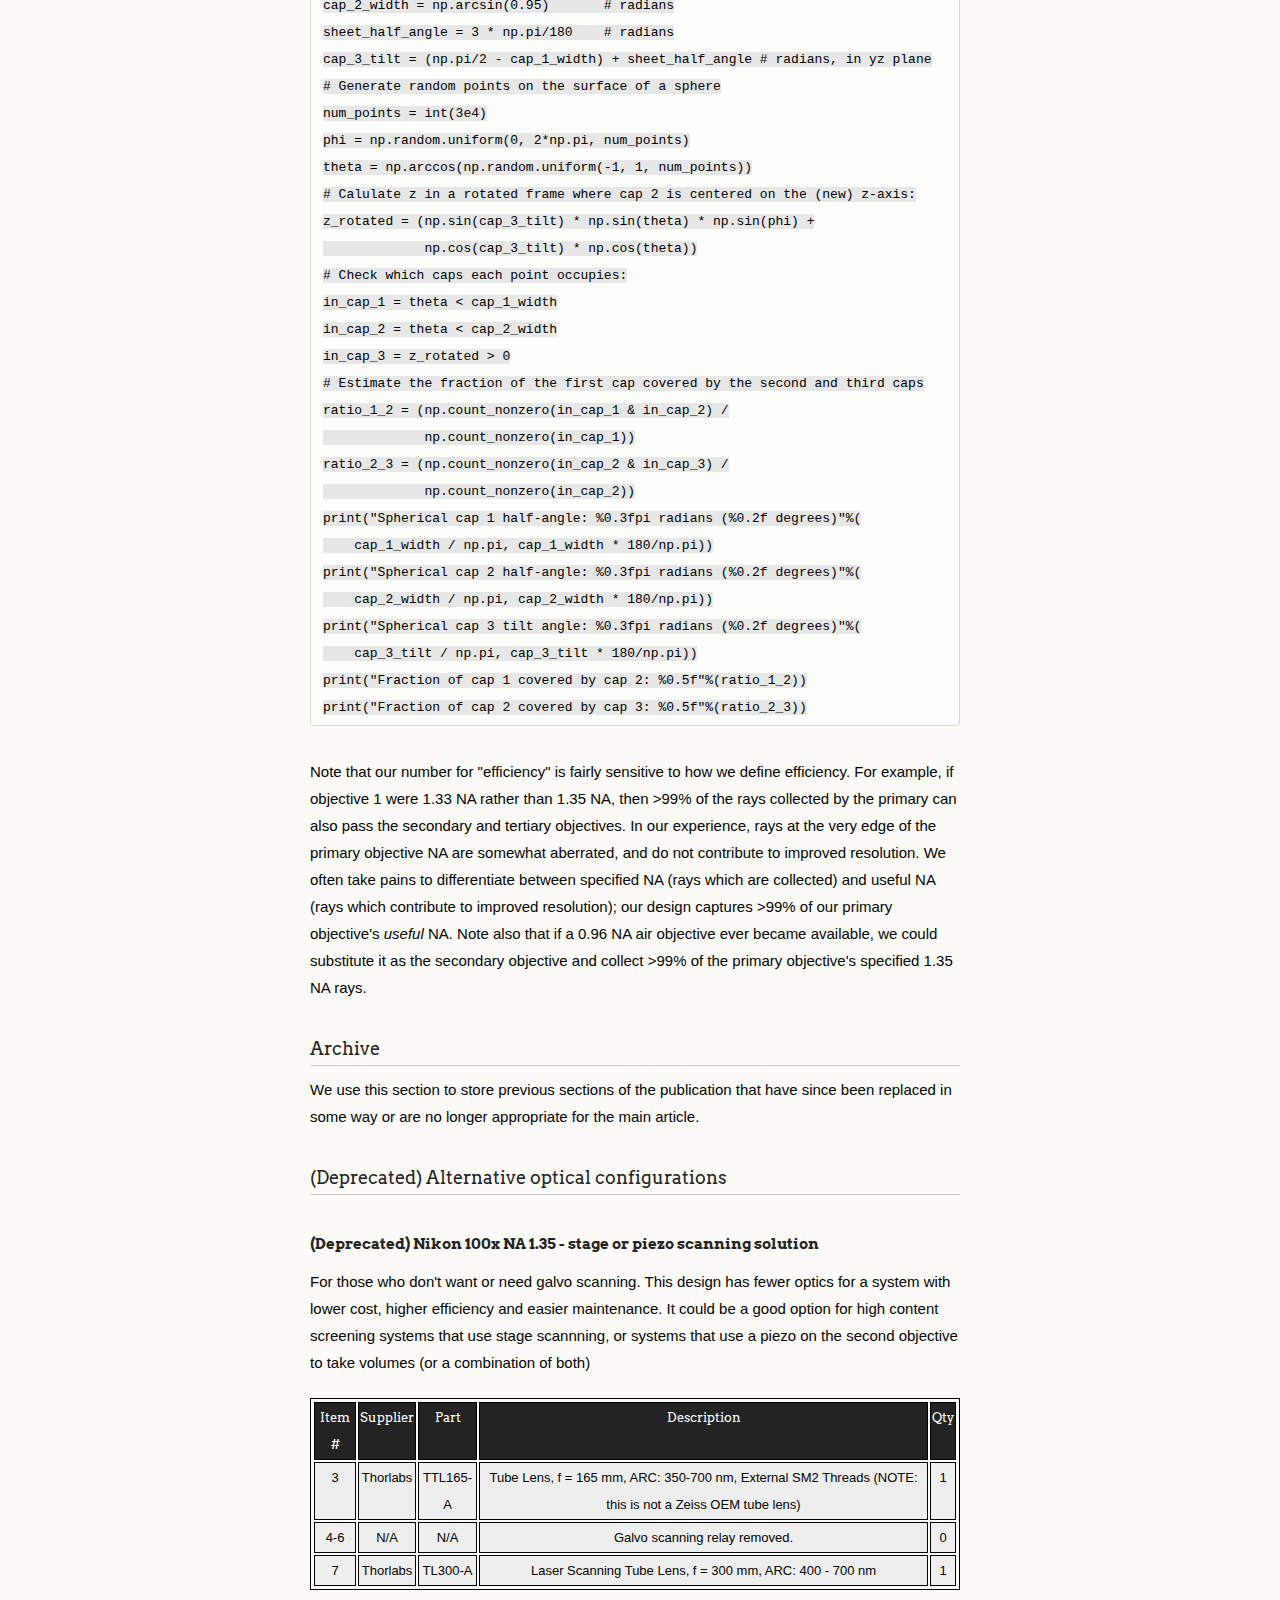
==== commit 52ae2552: "Update appendix.html" ====
--- a/appendix.html
+++ b/appendix.html
@@ -65,7 +65,7 @@
 Design</h3>
 
 <figure id="fig_SOLS_design_parameters">
-<img src="images/Design/SOLS_reference_parameters.png" alt="Figure A1" style="width:100%;">
+<img src="images/Design/SOLS_reference_parameters.png" alt="SOLS_reference_parameters.png" style="width:100%;">
 <figcaption><strong>SOLS parameters: a reference diagram for key parameters.</strong> Here we label the single-objective light-sheet schematic and highlight the key components and parameters that are useful for disucsions of design, build and alignment.</figcaption>
 </figure>
 
@@ -111,15 +111,25 @@
 
 <p>The critical enabling component of the high NA single-objective light-sheet microscope is the bespoke glass-tipped objective. By choosing all stock parts throughout the design of the rest of the microscope many of the opto-mechanical difficulties are compressed into the design of this final objective (Figure A1). The optical performance and geometry of this lens allow it to extract a high resolution image as close as ~100 &mu;m to a flat surface, with negligible loss in resolution and high transmission, over a range of tilt angles from 0-45 degrees.</p>
 
+<p>If you are interested in acquiring one of the AMS-AGY objectives then please contact Jon Daniels at 
+<a href="http://www.asiimaging.com/">Applied Scientific Imaging (ASI)</a> directly: <a href="mailto:jon@asiimaging.com" target="_self">jon@asiimaging.com</a> (or <a href="mailto:info@asiimaging.com" target="_self">info@asiimaging.com</a>).</p>
+
 <figure id="fig_AMS-AGY_v1.0">
-<img src="images/AMS-AGY_objective_v1.0/AMS-AGY_objective_v1.0_drawing.png" alt="Figure A1" id="Figure_A1_svg" style="width:100%;">
-<img src="images/AMS-AGY_objective_v1.0/AMS-AGY_objective_v1.0_render.png" alt="Figure A2" id="Figure_A2_svg_1" style="width:49%;">
-<img src="images/AMS-AGY_objective_v1.0/AMS-AGY_objective_v1.0_photo.jpg" alt="Figure A2" id="Figure_A2_svg_2" style="width:49%;">
-<figcaption><strong>Figure A1: Bespoke glass-tipped objective.</strong> A drawing <strong>a)</strong> shows the critical opto-mechanically coupled design considerations for the bespoke objective: to collect a tilted air space image just ~100 &mu;m from a flat surface, with a range of tilt angles from 0-45 degrees. A CAD rendering <strong>b)</strong> of the design and a photo <strong>c)</strong> of the final working lens.</figcaption>
+<img src="images/AMS-AGY_objective_v1.0/AMS-AGY_objective_v1.0_drawing.png" 
+alt="AMS-AGY_objective_v1.0_drawing.png" id="Figure_A1_a" style="width:100%;">
+<img src="images/AMS-AGY_objective_v1.0/AMS-AGY_objective_v1.0_render.png" 
+alt="AMS-AGY_objective_v1.0_render.png" id="Figure_A1_b" style="width:49%;">
+<img src="images/AMS-AGY_objective_v1.0/AMS-AGY_objective_v1.0_photo.jpg" 
+alt="AMS-AGY_objective_v1.0_photo.jpg" id="Figure_A1_c" style="width:49%;">
+<figcaption><strong>Figure A1: Bespoke glass-tipped objective AMS-AGY v1.0.</strong> 
+A drawing <strong>a)</strong> shows the critical opto-mechanically coupled design considerations for the bespoke 
+objective: to collect a tilted air space image just ~100 &mu;m from a flat surface, with a range of tilt angles 
+from 0-45 degrees. A CAD rendering <strong>b)</strong> of the design and a photo <strong>c)</strong> of the final 
+working lens.</figcaption>
 </figure>
 
 <p></p>
-<p>The optical specifications are as follows:</p>
+<p>The AMS-AGY v1.0 optical specifications are as follows:</p>
 
 <div id="Atable_2">
 <style>
@@ -137,7 +147,40 @@
 </table>
 </div>
 
-<p>If you are interested in acquiring this objective then please contact Jon Daniels at <a href="http://www.asiimaging.com/">Applied Scientific Imaging (ASI)</a> directly: <a href="mailto:jon@asiimaging.com" target="_self">jon@asiimaging.com</a> (or <a href="mailto:info@asiimaging.com" target="_self">info@asiimaging.com</a>).</p>
+<h4 id="AMS-AGY_v2.0">AMS-AGY objective - v2.0</h4>
+
+<figure id="fig_AMS-AGY_v2.0">
+<img src="images/AMS-AGY_objective_v2.0/AMS-AGY_objective_v2.0_drawing.png" 
+alt="AMS-AGY_objective_v2.0_drawing.png" id="Figure_A2_a" style="width:100%;">
+<img src="images/AMS-AGY_objective_v2.0/AMS-AGY_objective_v2.0_render.jpg" 
+alt="AMS-AGY_objective_v2.0_render.jpg" id="Figure_A2_b" style="width:49%;">
+<img src="images/AMS-AGY_objective_v2.0/AMS-AGY_objective_v2.0_photo.jpg" 
+alt="AMS-AGY_objective_v2.0_photo.jpg" id="Figure_A2_c" style="width:49%;">
+<figcaption><strong>Figure A2: Bespoke glass-tipped objective  AMS-AGY v2.0.</strong> 
+A drawing <strong>a)</strong> shows the critical opto-mechanically coupled design considerations for the bespoke 
+objective: to collect a tilted air space image just ~16&mu;m from a flat surface, with a range of tilt angles 
+from 0-55 degrees. A CAD rendering <strong>b)</strong> of the v1 and v2 designs side by side and a photo 
+<strong>c)</strong> of the v1 and v2 final working lenses.</figcaption>
+</figure>
+
+<p></p>
+<p>The AMS-AGY v2.0 optical specifications are as follows:</p>
+
+<div id="Atable_2">
+<style>
+#Atable_2 table, #Atable_2 th, #Atable_2 td {border:1px solid black; text-align:center; padding:1px; font-size:small;}
+</style>
+<table>
+  <tr><th>Specification</th>					<th>Description</th></tr>
+  <tr><td>NA = 1.0</td>							<td>numerical aperture</td>
+  <tr><td>&infin;/0</td>						<td>infinity corrected / coverslip thickness</td>
+  <tr><td>WD = 0</td>							<td>working distance</td>
+  <tr><td>EFL = 9 mm</td>						<td>effective focal length (e.g. 22.22x with 200 mm tube lens)</td>
+  <tr><td>&lambda; = 450-700 nm</td>			<td>color correction</td>
+  <tr><td>FOV (DL) = &empty;450 &mu;m </td>		<td>diffraction limited field of view diameter (&gt &empty;750 &mu;m usable)</td>
+  <tr><td>FOV (bevel) = &empty;450 &mu;m </td>	<td>mechanically limited field of view diameter (1 direction only)</td>
+</table>
+</div>
 
 <h3 id="Alignment">Align</h3>
 
